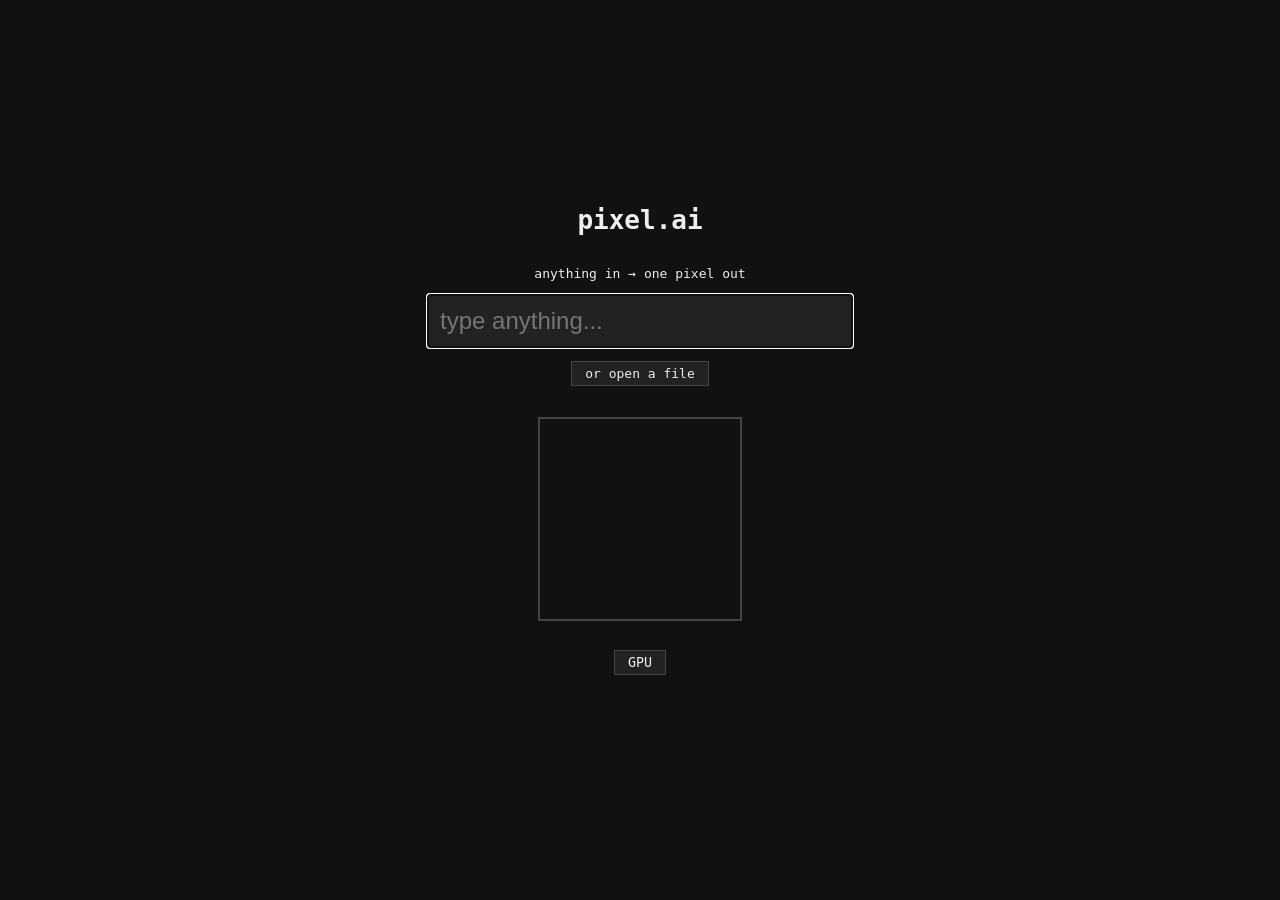
==== pixel.ai.html @ f043188b "web" ====
<!DOCTYPE html><html><head>

<meta charset="utf-8">
<meta name="viewport" content="width=device-width, initial-scale=1.0, maximum-scale=1.0, user-scalable=1">
<title>pixel.ai</title>
<meta name="description" content="anything in → one pixel out">
<meta name="author" content="">
<meta name="keywords" content="">


<link rel="icon" type="image/(favicon.mime_type)" href="[data-uri]">

<style>
body {
    background: #111;
    color: #eee;
    font-family: monospace;
    display: flex;
    flex-direction: column;
    align-items: center;
    padding-top: 20vh;
}
#input {
    font-size: 1.5em;
    padding: 0.5em;
    width: 400px;
    background: #222;
    color: #eee;
    border: 1px solid #444;
}
#pixel {
    margin-top: 2em;
    width: 200px;
    height: 200px;
    border: 2px solid #444;
}
#label {
    margin-top: 1em;
    font-size: 1.2em;
}
#file-label {
    margin-top: 1em;
    background: #222;
    color: #eee;
    border: 1px solid #444;
    padding: 0.3em 1em;
    font-family: monospace;
    cursor: pointer;
}
#file-label:hover { border-color: #888; }
#file { display: none; }
#file-name { margin-top: 0.5em; color: #888; font-size: 0.9em; }
#toggle {
    margin-top: 1em;
    background: #222;
    color: #eee;
    border: 1px solid #444;
    padding: 0.3em 1em;
    font-family: monospace;
    cursor: pointer;
}

</style>
</head><body>

<pre id="bin-wasm-app" hash="75edd71c983b739fe9f0bde4f0b2fd223c2884b49d5c5540144d19c6368c2aa0" style="display: none;">G+OxRaQnrZYPFZGa1AOgapGQecHqj19//vnvLwLjJj7Web731fXlRaj2AMiWTCqXufTIljw/n3IvkwVM0V5Z3d/zvs7OObe8+/99T7oGQWR/g8+79ibyxsSiyab/440khFaYUur7tG8LYZr/U4FVdr2M6MY0uaR0b4cuyibeLMWz48lAd0r3MM3JarMO+j+cZjN/RtJIGtljx0kc/vKSlyjZ5fztepcLBLKLGJVTzm7JbfNalzjHOXY55ZRTTnu+O5f5f3P+540/xx88xPdz0Jb9Eh7KYJnzFPkm0fuK5EpyYLDAvO3pilZIu57ZFnlblcbyidw8KqArJGmFm7GspoD8/zfVKtpzql7VB1rjxR6frTVBWPVJrvXhJiHrvv8L4v+/gFEVIK4KpDQNguojUhoDUr2nod45BVCtBkD1OZQ0zmqN85TGeBuEGzmjWWuijaKZzEUbZZvkG6TRPoarcZkoSs/9t5lMPZF0LWKMPGStpxayVV2zY6v8DxbibRVMxrRPa38tUVkCQnIJy1B1ON9pP1cIHdwRwUs2vNk7YIw58P+BT1cHl8VsH3tgWR1a9l2zOnDYOrCsDi+4HebAsjqyvOd7cugcXbaqMDk/xpjVieXhu5nVqeWkWR17B+Lm+1PtA328/PhSUzWdHamQHSF1RzbnHPzvgjv/9y/oObjwUOr67+3N56W8CruNte6XX4Fgiil/3mXSbg5T0K+ddfmf4c7Zbzr28ks1/iEXQI0pCbSYPRKAOUIf/rS21jlh/EO/9OamFHEdgkBO1RFnRHPwMBs7fj435r3dy7z/kjfN3bwC0UFApE4YqwbLQ/279Ef0f8XXc+nW155/oSCtgoT+5Xn7c63Xd+HRt7Eg6tL2HoUe/jgBoScXNNamhPBnaPy/qGc6zfr64jTxm9LQJgiuY+/REVpj2D+wvuhdpys8c5Hs/ScLFCVIkxbBHLWX/o0WI51+VHqwPtpMWVqWjFlfCCXzoPBFb0qwFKKLHr3rUhNc0hnC7qyvA/ofNlwp6hJCspq8WqaczNkp/PE/Gbd5eKlP9PX8YtLiXHS2QQtJIbbOasl+uP8XN8/cth5vsehUNITUMXnM4Kn3ZA5pc33Yl0savXnFeYjkmRJCbZYyYdV4nLKVLW5e8dEjO2jsWoKUInXk+1S+mxbZZoImKUD1TohS6+XcNu79O+yqgB+VqXGM4EODRDlaB8rqqYg3kRk9uiCNQg7sm6POMiLkTaMkSBixiRB4YJj6kV6PCF5McZ0RyDr1Ut1+N9pRdrWU/wywteSw5hZ9Jo3VHOgy1epHJVVXffe2cbWWUvVpzF85DpbgwAZWVLr3DmmAtFsQhX+rWc1nnJnnaaihdDOjFRZlZGvVWe+o4R8TXa+a7zvDlVK7F5+Ov1mQGGMGc9I4a2udtYs58T/GO+O6BOs9iignn0IPzj7zd/r8AXNiZ9+9SQriKadcQ1SR1Nf6pQVln7TzmwbQSXMjywE6Zplm/UY+crpJPfqeGgcJ6KVOlWv36f7wvabpsOKfohK02hwTcmfrVdWcCDhvt7njjTetUqQeE0XiHGwNdtKUXPCP9PE8TjoUYMAcVAIFzOLTgvZhuxFTDaAOKFAbW5VGlrmqklvp9clZX6vmH9FQuq8uUHQ59OARhDb8Vo/C/il0Q6GA1tteKYFS55ruVl5sYnMweBuqxwWEn6hmTFUj2nUmX3r8sQfjb1X5h1yUE/bmWws1SfTJnIPwm3Qw/E9RqdFyU5ZKLkYLaI6TdWVsSxg3tTSLYJt4l7FFoYDe44thy1bbHfd1uwuJA0h2/XloZaj5Go5TuX7n/qWLd8qTGzcfFxYMUS2vD2+J3CUdC+exLf3jenz1zrXSwaaWQwoxSgWfm1jAX/9Sen7z3pX7z0ut1F3lSBJdxRz3WhKT9fwnMYQqiJ0b9FVVf4N1HHeV9yPu5pVmO/ZoK7fAKYvT5ey/191hU771Fgs8B0kJkCxpgi7PM0rUzvJf/nHOW9P4qkQRiZZqBPJWQqROfkuIBZkrFPuwl5th3C06D17coR/eKLTBirdAWhOsfk9Em6CzoBRUjx8OcKrqQCFaBRDm7Ue0P4LyGnUCFQDlOgD8AQd+QVcIjEYFoOFVUQpQKw2I2gCkKQJOrxpogzfhcccZjTCqbQVbKOW0M/jkOWqzy0trBAdmwfymmxe6N6+79oYrL14meRo4uR39c9xw5S1w6v4bDBjO3jx8JfQ0Ir38GZ2x/+UkV+ub39CfsIsvu3X4yrXQM//y8qfX1345S/uvnafy/Mp1OeDa8A+4X8G3cRhc/d0Ph8aigUuvuOLi4Rsdfu3yxsUfYrwaTDX4/5Mj4C6snIog6I89a/npa08/7fTTT19702m3nrPunHNOP/200087beTCmy8YvuhvRnEMx3ECuy87746L6w9iia1/xMs34EN4y9n9qzfhHZfIw7gRH8FJvAdTdNU/[base64]/E0r0e6fh2TyMQGvRTL5BE42Ldsi2yb7huxbsu/Ivif7gWy77J9l/yr7d9lTsmdkz8lekM3IXpa9KvuRbIfsJ7LXZG/Idsr+R7ZL9lPZW7J3ZO/JPpDtlv1c9kvZr2W/lf1etkf2kexj2aeyvbI/yWZlf5btk33+tZT3ysZkE7K7ZZOyv5dtkN0jm5LdJ3tA9pBk46GZTb1VsELB1FO32PbYt2LTsY3RKbxcnrx/7GfIGoGJiwEhfb1mwOxoUEHorrBzi4z/A3Zsme4/A+j0YkBRb2x2GbjAVpGtl8kkIlZ+9dktsY/prY2oJGCfRonTDapoRW5BDz22FaNm55r6UWzg3mlJ7rXWk6/vbsVFq0XrRZtF20Uni3aLriy6umi/6HTR2aLbFtmek7jak1qw7s83EorcsJWxc6EH4sJ2uWqZWz4VrlhaGdpXBWCQMu83llqSXVqExQg9/gemiYXZFA0Pw5NdY6WKgo2VtrJpEh5bJrt0FU7ZTUWNHu7/1BbOUOcZWVksVbCiONj+VEa60eJbkS4xHWGxMdIppiJBTNZdl2lpnh9YAeWWew3jbiODtKMiPqeZNIeONIBzArQVuOAtN9OgSniTqk/VyGWsOMveQlf5z3ZDVcrst1DVRfYxVDWWzUJFrz22PZAxMeuDIH83S8Bv+iL5Fq5fDBIasbIEqP44yCB/xNX69e+H1+ZuH9R1gRzSxDOILyLKumau5OOtZegiiK4307IoTwRYNXLNIHvn5pIhXWclllHcyNURGiOCTQbB4YYcX+SJ50RoWHZNl6FoqE29HS3BZo4p+bc9VjJ/FlOONGRWs7movzacJ2EPl2n/[base64]/XQ788T4hhCn0wh9etOXDgnKa0Ot6SJDb7Ck0yMOlgBCHAbGPMX5sukIkgNCwVDLjapzOjIo9mZHjgw1CHwE6lESIG2+B57tvHYneE56M2Pn1kLRcOgBUz9zm5x0UXhnEia8jjMZpc5j/GDQX5lBDw7qzYxn4KSHOlstQ0TnBtsu1Ms6PaSPvZkpFB0mpW6oczAa1gM52gxCwFaG3ni0PccUPHh3OY9J1rO9pcnAhdp1OPFUF2IY/oBAj01jTcfP2nDzGveB8KNw5RR7h9QtdbaqLQ6TdkQWCsYx2IkeAt/aEUnXZd/h9hyp5fu/ixZkEjUyHCeEKnd3m2K95nCWSdY12XXaC/rrmpGwR3N9SAUofU66g7cnF6wJ8dKjwvnuIZli6jy2PQSp9a6e+nsh6/[base64]/qUh4Y0nXZtbkM+SULA2sLkzFQMPZl9NA6JTqbai9TjG4Dgf63AodkhSPcw2EvD2wrg8wtaruze7NBOCFvbTaWaIlrH5ePN98hPnyZ2QKxZ2rP0UPlFrF3am9VM0liH/Ybm5na7jexZWqCzEYSG6Y2EE1nD9DUA0TfEo/FHqPtYlts29T3iJ4S35v61wKaEf8ae452iOdir9JO8WrsNXpLvBbbRbvFrth79FvxXuyX9LH4Jc2KPVN76FC5Veyd2nszkyT2Yb+xmantfhNbpybIbCSxYWoD0XT2AE09QPQt8VjsMdoutsW20VPie7Hv0Yz419i/0g7xXOw52ilejb1Kb4nXYq/RbrErtot+K96LvTf1S4L2wk2xpSolKaI+DzJUfDcbFNwRG9LViBjd1fG4dPU8mw0aiyw6+YLXMOD0XiEJNjNiEhxh3Z+RoYD1wG5uV7vXNtvbwIAR8L1vXFayKZijC6mhNJyVajZju3w/[base64]/[base64]/QGWiRZo1EpjuUYRHeL64Rw4KBTr5czxUJxRJg8G9adC0wbFAVckczKhO77hgH85uOa6Cum2xFNeGvPMcTNln1xUqKoazpqpE78DOn+p2pJAyGbXAZgLzYOgkx2Y9FQYzqChMP9bIq/TpSIWYFcAeTU60JliaPgNexiOaEHHiEOdWRFZx6rpU7mkVUr3mucbYb9GXAmtUyQF44UCdBSKUKGsl0sSah+cO5YtObkcxAI5tGZnC1AcO8oP7y8GahR0avTKMgyzxpwk5GQXmQiALXXnJrrSQjTGJH1sjo2IRr5ntPrC4qLNgtLF3PiV0qaeN/mhzxVLJtZI2YUcbN7zoic6P7kibT/kAho6W+Lv/AsHkejc9Okp/BfdgUGi7yUKiYajCCnYjTmy1Iu3etaIungJTr0J8R6DEW3t+je/nCZiI09t20p+RYbngAERiV5J4RPaDruVFxRzNxTl1vY51N4QqMYQxzzfBx8uVo5pxaTgUVonxqzVgbbHnJ3h8bPz/t70tQt1Dm3DWmhbGInhEt4M1tqhn1hykWjNF5UYnyJSu6ZQaaGZ56gqRi49xXgQPTrl2wh0CrywxF8623wEbBtAxKH3MNVJQXsGeypCs4xIvW9jZbljTgsbhfuJZm1hTd1bBuyGjpVmf/pWZjc1KTvi/ph864AAAl+BoK/ZidsZcKASCelxEnbMPxbB8eQQIwsMxEQrc31wjhc2OwoZXMm8eUH6wO87Iq5Lr7BEPE2S7MPKtyHkEvgPuMO78D0eNUTGbjkd4YMNYuSVvzGvDHU6epD13R9Xwwg7N74bCosSqnZMAoW/cOWbd8bS1OWGc1WANr0SZfN3pCzxCOZt3uJ3CzfTBzHvpl98wnORU+dFiRXme+sXmLvNbIDJlaMZApNs+DivVgM9ONvNaeqd3LjkfKIF+R2UfKEK4AL5Obyu7/[base64]/Ouk9T8QemctUf1/qbVKc4aCQ8O7DRpgCBPFdyO6peRT6fO/ZSRnLr2cnc3Bw086qU89ztWgCBrIGtCrbb9tUZCeaJi2bPY6uAY38eQi8stERDDEvJxeybXRuau7Up28uyFKl1J7O/4RZ6OlZ5efQoXJnptTVD4JbYMOu2T+HqjJr8nk66udpWnu8KO26sQYDPH95F6bwnLiPum5EYB2DeLtOQMu0+Ko+sYyqqiIHWsxXkjHfjFto68FU9GAB1Kl80HPBlG/rWvwQfm8bLllnrGebCoK33MgfdsVnKghCF8w4ghptzc3NzyaRYfEGVoQpnPbSQK+Gl6dzFMjMaqG1X5EPEZV7i3SgH0ZYSbOaWfPB2T5dKPg/2+s08lac/e/+TW3On6gfvjG1s5fNFQsISLZvf5Oc1sEWsHgJQsJMfb9hyjy3WRgO7XwMLmftE01A/vOM2J5/++tlfuOxMKl71i2j7y/Gu4X704MMDqHKZwhVhfANBXJJHGrZxhbNE1rycjbO5Lnww0R/[base64]/D0zNfo3AvJc/bQhGu/5l4aW3YUXvZmFfyZLB0EW5Y9vcK9GcFefvyaGKdzO3wtTCb70VA7uSdsoXrWl6F1YxLHgm6tltOcpYvieyIOfHLr30G5F3yZZHXYiR+u0shyLtnH/FV3/k1ZqDpClnsmY03+crZx55C7Cq0tD9dnvsmsJzvP4k4u0kMaaZDNMtB/uvj8ORhMtrFiXTUAaO9yTtqoSJPTRut1pw8t2TN+myVhccZn5LnlvsIlbsF1XxhOhd49QTCdex4qIeWcSK/[base64]/[base64]/l4nrzLmejEID4iCCGREUdB5Ga143mTyTULC+5Xfq1IromccyGDBF0Q/U41GLxMcVvkM45q4i9sxVIs+VoQmM2if6BJnvgqWmAwdCkGpK2hqsu0EKRRcAQEV4UyE0KZgf4ZLJmBByi5KO5HmvsaJlQO55ir7emeqpQXEiGEjHJguLE5QdApuL1S2LKC92hRsw8Jao6FzvV4J3sur+g27Ak3EZr2z/kON9oHWTcnaDDbhALyR19uyH9wGy7EtKlQC0aiyYxWiTClDlpah8MxjfeeUGt7SFNMxHdO5YlU1odBY29hgvLA65Em9N/7yXMuRq41oxUJEtyxyF0vUmjYrA5CNtb4kah2wWbBdBgCfHE4uY4iVZ1jLJQMrSImbhnTho2bbCJgVCtcwL0I/gAqem0b1ZeXKaIMsmw7XGrm1OLRMLje0KY+Sm7OaY8uSMYWmKHSRJFSBsQN9rNHCOPIBakwzUT1gqbF+D3RoDBhT6gfiBJZW1WeiKtR7U8AJZejNQbiIoJrZNr/N/0UjtnbZiigTrsq44P6ZrdfKnTyVB3mHvFO+UM7yJfIu+TJ5t/wI+Ur5sfK6/KvyE+V/[base64]/ClWVRWIDk3lka7G/[base64]/VDhBaDfw/[base64]/Tjhn9yyG98X5fkJr/6xwAH6eOz3LwqX3SWt4+ge4CFbfkKhFvObqWBVyRpA3QNVAlMVUCh0ltynaPwMUQizCHk0gmOHqgdbnEFwuu3IrXR0DQ8/[base64]/XY8VA09LsqsIwBKyMDr1QhKLtHs7Nk1GisJeIuNU2EXHX9I6QzIMgtlRO1GrIrbUOGFoNQKtHP06UeqPmJOWapGoOFAENEEU4Mpm24Xjd1j4ngWBTlPw7eliAg0PknNKXENUeDWvPI/Ubk4wBW7MguAU2ksx55sQfutffuQHTl7eLRgHgYObqJ+9sZcj5FpijdTwjInk83hv4d2qCUCdLTzMExtmyziyDsb+gFUqhnBfr7VotmsZZ2nzGgxKVdACroQDRM4W7wRtewWmC5GOG5gyEPas2AjD1MYUGzzToGfZ3XUYTbZQ6bPBmPrJ8/Kp3YJ96znSupzSNloeRwcf5kbof5/PW4i+aljP2MbUDvl0zgBXBeQ5zBesXAFUbQ6p5dHQc2swMFQneesdWIwFuA/YuQl5HRNhuj3pqFR6C3NfCCe0K1/1ImXLUoKPgyBh65qwzStrsGpTrtJkAyYCnd9F8ntCXS6W6ITOdzIXufLEM4ydKT5ZzAcl4hXgBmtXPNbh7TWUg5vb9ZKMWAjTltBVexIVBjkTgMoF2t9gAkkxdavz0fj8JCYkvF+kNgiKNxCI3n6hvC9NtwudmU0uVaFbFislXZ4S0rZFlRmkOK32HKRk7Nsh3KK/ezTINbX/n63O18GSkYGqpFaKzOgI9qxBghWrMpXLn2MKUbdcc14J2MaHMsijkEUTURX4SOmIG4PBTPNi0xGC9QhqHacGAsdyM1ZHMeKoyynwlwHZni1jgW+LMH7dgJx8XHgSyqQsTueiiZNkNalYWMLrbUEuxQjjJmrxqVGRqYz/Ss6kYEIZXIGl+UgTfDqC5DkG/IBLbHFDqaNUDTLeo0UGlbhhgKoQhHGTM7q/it6sAbsM6GwRnpzxPI6MMUFkbVZUQM6ZoWihT2ZOdKaiBofAjj10jJLGuPmqx242E9T6EiM78aiYgCyzYmMka/VcSNw2lvJvbsRPURKtogy4hCs/GNBXhuiTTb9NgKdEaEtuXRt/[base64]/6woNBxWTZvdNwJXeckak43qqXvHP6uiOX51ki4fBrZlS/[base64]/bXGzczc12blO7/Eky9tKX2cuzl2iv1V8bRwmY69caNL+VFfuzPsF4Gn2y51+QRxdt7aUE+by19TIu9GdrP3H8Fm55eBp9upb/yXqb9zWcTfdF7hTpoL33Je5UOoD9Sl/efdCD9iZZ6P6Iv0P/SX3s/pk6apS97O2g+/R8t8/6LFtCf6RDvJ1Sj/6eveP9NC2kfLfdeo4PoL9TtvU4H0+d0qPcGLaIe/o3mec8T0ntm/i+NmwW/2da8ofdN90T/oR5Tm2gR/ZcW0/[base64]/O0hj8njURTLRkWpHgcGWBykMQnW+OoHiX8Wx6G99kIt+6PrGxIPPrPX9IAvt0H5p2ROOO+44is8+57xTju+Gq2opAJbuviWFwmzdtSkcDEbq5eC25IlA+CJVVcClG9lh2sZlNqsbRuZsmCofvjaHPMdKP+qGSrAI/Xhklr1hJIBifEGAzG/DoAEo+dThPiaQli5hGmYyAbeMinmFJ1itQqMrSdjEkGgqCZ0fhVn2/wBg2UYreiP+EUc2RYPCBdi1Eqi9BGBUq5TbmwA8W26/mbxhSci4lAmlXEWCLydGhQk1jZsDkdigyKNFQ9cpTp1nlrYiUDYaQTRzmlY7p0J7zukRiuAqKV2ODsjNcB1umOrUUWgyI+lKXqwlbBmP6I3Q6RGMNElzpuWTO0jSVK1YIhmchKwtxZjXMGXHwjoVrP7uMbr0hpLVsKFyI6De4kTmP81BZpzFUbRmiFtQga6IQ/EvlP2U/Ay8btb32ifXQzwfLu8n1rxz5Amd202Bluz7D6NOxT0ZhR9ydq/aKKguSPC/bR0yPU9Q5TpssOY8KUM6etDsxGi5+IkDBsGdsOsUeh0UM7bQVJGGWgkFYLGvlpkqZm6bflYLURhAK/ke4PBMOnoIjMFzzjC14k4gARIxkSltYC0SdgW8KuCSCKr6rKFsVYFwA248IXkELinSTQGVpsIyG4GZamE3yjIUQLFulVI4iyCsyIg+ipTUQIPsogFF5uO44uhyC9sAjDPWvEgjvLWQsZrX2CroTKcQgcvNFLaGqha6HivjrACgsrhwidp/vFZaXMIqKSNCdVilf1wr2GVuJCs2MwsisziGZI31a763RG3ldc7a8m1ry+Vyc5pCE/AGq3kwTCxjr5tMuUUTwyoWGPbnyDVNWGibvEPRwxywc6YOVGXT2HA+xQolYNtY16GzRxnFzzBzsexgxME/58EPngORc+EXDCQx7OKqdCdbmZzQriZPscIa5CQPTBPzITWFIhSHxmKlmQBRdnZAleQDVfI+EcRTTSxMcv3WFXtlmMsvJgR8WrVTx2AjJlqb9XCcHg4oNyJRICubBNeqcVwgb5YWzBciAwucxye1MtgkZdUTc/kAr5YMqWAsglZxNiwYRNhIUXJfRnSpvVXV/uOwnPpqQM5Ib5iPOVEMGQqKbUOWVOYXaHhTmMUYdls4SEELmVq89VfHWn4m/UNzc+Xl1DxxMrorzVaNtJIGeCqOPcYvq1+vOUVfLESjVh7JUlNejfgCq28kYyIQtWwohapL0iGLyd0udJAnPI1/JfC0t2i0Ept/FKOUeaO6bGV2cRnmNHhbbGYy5oBnQ3K3nMrvzTL8EMeWBL7WONihSwRhB5QUcxVFYj0P2ZSsboUeDQ8hsFPKk+XPNo3slMs+G4Q42s9A07hcwjpEbeUS1q7Lj0LatdC6xjcOZG53m55xUEengQ4SL1po+0FxOnzG7SjQ+Kf+uopPKKHg9Q7yEBHCVldzJ/9XtSVnRiAKreyb4CCqozT4k89kNtNcJTjVU+jUbnLgV10g+GKTp5wt+tD7BqAUp+HOObzpI5gpgBKuQaqF4QY+5C1+oQh5jN8Bgc5VG0WJY4+e7616rW24SlAqitJSLJXtvnRc3DFiC+Ee+436sH8EWuUv9Ax0Qx1s1djOuqA6XEXdZHlLjWP/ThXKGh/tP+qPXiMPdQAcrwka9jAY/QUhYqsBT4Phlyl76a4LYkPGzAktHfpB5P8AtSCOHtURsb4oBNixMy9vsy+HkNOwBz+ebWQIymtYm3TV2CA7NsBbX1+Ts9oiVBC8GHTin/bHcMk5WocH90WMPJks94JWm8EzruJN//Ize/D9uKVP44/nq1oF73hXGsvGknkQfdNC3HShoCHzNQP0u2uAXvzufcJMIXLZHyOZDZ3IMZ9Zl7/0lneX8v2GNHQN0L8vjA29bfsk7pv/rqnORDQrtI6C3vrPq+dmFYnb5q1UC8fc+qCz4feljJec6XKkDw1eLobE4PzlWMcCB7yrKCkdkCaDDr55yUupUfIxnPPMXBT08+0cV+O4m3PmRLJu1S5d9FDbTor+So6ejZ8N96QcDKgeHkxEy51kAcfXXV4kQPawTT//tvLYMEDurfUQoE1LOnemPaIYV00W4oVpkpTTRGZrYNq9xSWiA5XhURFpkMuafNnYHlAWqD2rQYOvoXpVkj5hB58DxjxlRa3hHQfBej9GeWv0cCLQxhlYp/p1ygWNfd5/R/6FtmdZr5u2l5+H5MqU55P/[base64]/mZAVohaNUgVQaSGy8EbU4Lgd5ERmBdkxKmLrlmG54XM3luKms6R0m+o6emaArik3oFzxnfrIp4JS+NNZZvZGiE4/pdxndsSWNP5OG8NWTfTtYN/XdusSiIESJC73fDz3e4dbvh+/tRGn1FfwJOxyPTc3eP/hzPw8sP9HiP52GMcrP+stbozZQxEp+2zMPInuTSM2bjWvtSGNzP7O+TCAvhFDkrg4w10k5udtQ5LwS8lOTjpG73dw68mLfsvt/K0VXxhwkEayIaiQtDaWj9nBrkiYqndx7HfGZMwqXv+24haAvspG7ztyBSde5fmodta5c8cB5kbV8Vbfu/50lciRVJnPxn3mot0df2PY95SM0MJ3v7XiFoTeE+3Xq39s4x2zoUc7qC6jOYFbGKbuTzS1Rnw3xt/iihmZ/Hdsohz3EtQe7TLRTYadRMmah9wYOy9q+K9ql6EldiIInyPiZbWo/ZSM0Mlcl9uxBkU7hPZ+9W7xzTVlFMAY3CEY2MXyKcB6/GXs4cp5jv+X6z70eaR2KwRHQbdSz4LlnHV0XH1FgSV6qMJNp7i8/MzDGKKaSmrpk85ZpSuE83kQ12jgVW0yxdI+i2+1ZZffTrWWXeyxz/maMU0552jUHu040UBGnUzBBR54L/KOv8quicGkli5fIgSRx5hiiQjkwFhMTMSORxPygEmQTu05m7NTvHjE1QLNFO09KqRvNC3x/5KA/TM6vvU2ny0n6Dn440jIS/RPQP6lpwVdb1VdE1OZzClvyUGO8ffFZmDlMsgbTUDZOXcOn07dNpsqmdYylrSGLu8/3tVi71oUuUi/dHjv3MIYoZz7hUgPt0ioLUZCoW4FykRtawx0aKYo5Zxf/KxI9Lsc/gVLGg9IBnrtpHdzU3l4iR9+6jlPSuWMpLORPPfdpQkAkzk5VrfW42LZ3bOG9qPn5MJ/lkqvxMlL0IlRicvywS4XhkIARx1fwDIghr9f77VZm4dP5+ocN6PdbJF+fNHws//PgB3zPHF3fGsucpi/DCz/d/zjhtXPXMHoeXJ4SZ91nH+NLKTEo2WT82Mj5XChtlh1Mjqeh4pDZ3cNgk25+ayImORepze4fNst2pmezoaOTjuZ3DrGx7ypIVHYl8PrcpbJGtoxaSzARmS2lG2Bh0DWpScyrHmw2iAPiT9fKgD7111XwNmeCi91d3w9cnjANIvuAEk4OY6i8NZr6UWESfzRNgP/inGaaBSIP2lkUedcnZwZq97XKRa9CIuQtt3QLETCC439y6BbDhDTUEUrzv9/MlcVypsp4LAZxvOee8jeq/+3quCOmefFOXgrQh2yLbzO5uZw3GgEPQ1wk4ebUV47TE47i6DV58n5lmXDlNQBfkn+GOobRlmWjnwCdyGk9mTj/nVemao322c+QkJvfcXRA2zL14I+SYpPLVsSG1XyR/eEYYhkiV0Ing4YlhLszSnaGOZNfawwnyd1SS8TGLmLVMOFH6Po4i6kE6nDT+NcLAgRiQOKkb+v/[base64]/1gYRRqpyXbld+S2I2oyXvw/QoU/9F8TGXCHLb5bXOtgi0zQth2ZZB8qKZmoWTdQkGqlRZGZm8qmhsKcLyvgN89bnrc07Ln8rSzlQShgyIkEJkaa0CCgQmrRQpIRPvrDJFg45wiNPuOSOgpJGSo7uWe9efvSwZ/dSpAenu5clzTzYvURpFs/dKVdZMsoieZVxOAe7OM8zVnuZuLI1WmWf8X40qoTz6lBGGCgZ/wnqv7rgTkow2zq2yl6BdXsvX7+wDX3GU9U8Ky4/4eKxMmf8s4WGFNp2gq86G1IJ5jJb9a1gavaraCIZOHYZghwauqCWrwOckg0Y8TQypN2Alpn4m90C8mmZpfEcAzV7omZnF31rdrgAOA/SgqHyDMDkVCBDF4Do8bViAAN9qzSeGSzbY/7F3Mad5WZhYCaJAX9W/nRVTnQFYN6cldGVORucUbsAgqFt6uCra870p/tVQcOCgYJrtch22BSfp0+b7FAr6a5t/yQ0VxHzR47MXCZmN+CpiKCJm//GzppJGhu505zjEOg1Fj1Kb30beEXnl5E8dXsSmjdPbtRFGeBUvjE2k7LCGzbJewZZ0SzsnT/XROZfCJDDqVIW/7Rqp7YDBGcj/1F2WZVNIWUUMlOwYKg8q7IwBhkcYwFjjzJm0Cs3Sz8YFIZyk90PaatYtEK3y6QhTjBs1ZKKtRq8F2VGAjKs/vK0K82UnHbv+Axdl1P1eqDx64Dea+svuew5rGzhM42fZf+R058KmknDPhJSTO8GAo/MZWmmrM6IquV9l8YsDQFw7xJE0ITZQBx84Sv5IX43XydFJWuutc+oTTtsFBHWq2JnYMeC7a+mc3lhnv0OwjwSrNytbCBcuF9fSZuznVBwyGBswinL0TLlvGy/YELqFeMBX1ocDDMJEJjKTJbKivOqf76wj1+1zwBFk5ya7NE6T0l/iOXcnKC6k7E9i2SRYc41pwT0kHeGg86GGA08x47KiX/7pWLOmXVzs8aOyvnIyAFNN9wYG6gxY5SfBzVd78aY5Z3oU42Vikdfg5+Qc45TWOeRHwMRQpO2+dt978uNEYMkiIuEdScTV0r3Bua/K3hxhNCI2QwWXlx4gElu2cOfZKqFQhyeQpeY9YiMR8Qc5U9DncdmA03f9xCKE6ohppLBEPywcIEfTmiz0DCD2ZmywbXKwhaMoE6pEfcLUmpMlRH3p2U0OAbxeX3ifGQuz0XrhPg0YjjapBqOykNQk5v6f3xQ53rE/EVD2XmyDx4GquwLaOumOfE/paRTCCEdywTIr2P+ArLPc0xg2MXmEFxfPsqMgSsedxrurcaQ5v7sEs/[base64]/LmJmwmp1lORN2Wjro7pynPvK6aJJ1rCr8dCy8uRZXjK4DfvUmmMjhTtSa8pfNVT3XQ7eEN4AwWqi5LgOe8QpqzzxQi9ujLHweH+1K+UpSKE2rbENhS9yxycfs6Knhq+AHJR7cHcxxcvK2j08AeRImr/NoxIl9LPI+VYUrRrVK67CF1BfSkDZxtKA2IKZ5jfHKlFT60cnwKn90VrifeeJieG3Mhq3mjQqEZ57Lh29nD0XXh5EfCHU7BtHZ8HpQt8o2HJzqcu51jVTOboWiYkOyXkHmE5XQR0eD8LS75alP9yZNhO7JZggI56cscOd/Z2jXozA8QUF5FNd7++RDH3tdNLmFzHqnYfJVn+JXcGFxyMPbvUoRnkyoeo8qOLW52Alv6mr8HL//5OuiyREogdd88m2wujdGg7KVAbn18It4XAq9ZVH4l+ucFcmiKGPrQMmZ5XaXcKWMSALn5iv/1iZLs6JEWqOXXOcuiQW3C5NYWkjn7S76Eeluoe3ba7knF0vTToedoZgPRG/WnXW7/Xmy4W7VXmTUeW0WZ3GadlL/nsLoNVmfOCXFDWV+oG3pvEjStDuk/kB0+p3+jGU0Hw571O2yQTbrs45gw9mwz7qDQQL8ujCWzteTnmziLZfe/f6D4N7YWv4v7ryVevH4nUZbT1Zbmr9VQH9hlm+maxLJyuSZPjrJqXDdXK2iKggs21L/ETR0nc+vjcB7fn9ZRguaClKqncZZGte/VHJWyFsI8CGA4GUA8LdjACcAwFcgeB4AxAGAcFOrz9Nrf9Merlhim346v8o77arLv/uIc+9pVXjK0Rv0/Aqh2WiybikLNHN8Qek8rrkqCTdLqQilxw13ODPWmg3l8OVBQRWW5eMKF8HPH1qxKsaXidp4nJtS5xuaLVT2E4e8/a4sCmM95efXZJ00GvcYQ3JVxXem9DW14Lo3Ce9CVkepcU0iQz4tjBtX10bmuOLu5dbq+GgVEXGhps8zTqbaWpPo1OL/VbaQxayFaczq4+rj1QK3CktCer7YpVwsC5wrw/24Wk2Sf+/WPCeNiu/IOkzbeyM0mnBu+WJF2mNBFjWV1ugW5ub8eliTl8JjE6WTi5WReXWZdP+40fFVochmD2A53ZBcLL0bR/jJzCR3dP5RUhelP5+Q2gdcb+rkIzSuVk3pa89wnr7fKGO3XdCF1Ar4HO/y2Kot1PShVI9nbB5v6w9EZXTchq5c7S/I05bUQ+TFsgZo2ULZKs0aGnJW//66xBYbmHW7McM2ptkgZuMMe8ZirfDlg+fPg43xAO+swSk8aDaBrEAwc3PVGEyfnYNWbS7cVfKUcoai+nbvWGZAyl2ad+EGG8hD3OM4W0mSxn9/jLC2xQamWb+OCdYe2z6GTXSCK6q30NtSC85+WyvuxZLlftXLDrlDOcD/HBceafJarWzOtojZreQz579ax2aKqRpKT9Xr9TFgaLIDkbQwOeGMiytFb72StdJXN8yNX/DwfZMBOm8sX1D5KQGlvGRqsLgmLlA8I0fz1j3CYF/ClL4o/ZJbT7cpLpluewu5UtiBTMfrOFzwm8kFwQgXIq+uX9LndblCTX5j7BVUWuykUrtMkJCL+NhjyovCehzt52XJlcrzRSh9+QN2xiiZ4e6x4r2W9LvrfuW0x38Xjwfvndw/dvYLYEPFiulv1U/w3sZSzj3hXzPrdl8tFi4Go51KezHjLHxRrfkLfqV8Nd6FXJIKiLF8lZLBsceretP/yERfp6s1L54z5dbynbdS3I0mqOpc/xv+s1Oa0HgdEQgDcAEgMLraqyyfviyfd5/5/SoEFXzfC36+cwCT/374dVFYudD/X9kRBPhLAJN3fOR1UXgmSKCDol+IBPSt9huPXsShsTC95kIZV1pCqdfmCuVoSZTWyTXx8Ttgkc89WZyR1AvMrSkKyp/FH9nhWljfDbjkDgtLa2lKp3Y4I9JYGOmMpvwdIQSN7fc+EUCwDwBXHwK46TpoibS3nAP/gFp6gJ+HEJyOe8ubAv/UDU5UIDgAgCeh35X6iXf1dKlUgUbD2S+4c7IdncxGVXpYOupZrXKNy4QcwJw8CbH20jZLKZa4MaXKURFP/7ildnxO6ErJXb0LqbP8bxBg9eqf/br1vL+J7eQrL33tLe/85omj89dX/vfNF33heHL/G17qsz7i6UsAcHK75TD4l4dqAFAHAEit7S0Nz7lUlI+woJV1vPsu/Pl1aOJK6qlZk10SzwF+UMFj+2uH+6IXlEfkzq+Lb/2vA69qiYkQ92k/b93MEddzqHO1YGdi6DoAePUpCNLd4N8VCG4EgLwCx0j9sgbdZsf9ZE2/5bf92E98lkXhfupn/p7f+cwHrTV2sltG1uPR5YEbFrzgQvodVrE3V2YTrzwNAc5/9JcqEGAbeP84FNxyy58rz+8GmPz4U6+Lwk8cqvSSDRfJvRX3vp35ACxHqWCg3hRmhiz50mrKiccQbFu4WZLWe4OlzsmqXXIQ2wBfYS7zvjVegqyw1X5HwGEpV7+yF9D8flIKubLE811//gDBlaIc959bFPy6jkal3lhe1Or7aDRy3H+O0bR/QLB/hHn2Dp2BgLf/L8G2jLGUZWyPdViX9VifDdgwZWmaZule2km7aS/tp4N0mDEe3Nw9PB1Ol5d3jLDwiMhAMBQVnSMtPSMzkUxlZWPA4AgkAEIoNAeNzmASJMVia8jkCqUgSip1jbLyispCsVRV3aOtvaOz0Wx1dU9eXb22x7Ecw5fJk9+jp9Ez/7y/mDxsjwJOv358Tg97/vwqEP4+bp/+Z6vfx/eP78/VuHPc+eHAVxwdeHrh/vz2ArAuAQ==</pre>

<pre id="bin-wasm-decoder" hash="ba006be64dd0650447efc0a70e694e9ca071cded4b3d0f0c2a17f2cab5ca3626" style="display: none;">AGFzbQEAAAABggEQYAN/f38Bf2ACf38Bf2ADf39/AGACf38AYAF/AGAEf39/fwF/YAV/f39/fwF/YAZ/f39/f38Bf2AEf39/fwBgAX8Bf2AJf39/f39/f39/AX9gCH9/f39/f39/AGAHf39/f39/fwBgB39/f39/f38Bf2AGf39/f39/AGAFf39/[base64]/SlAoMCBLPBoVL0w3OwwBCQrXsQRQyHUCMH8BfiMAQZDWAGsiAyQAIANBADYCFCADQoCAgIAQNwIMIANBGGpBgCAQGRogA0GYIGpBgCAQGRogA0GYwABqIQVBscvIAC0AABoCQAJAQQ4QBCIGRQ0AQbHLyAAtAAAaIAZBBmpB/[base64]/[base64]/[base64]/wE3A/[base64]/[base64]/[base64]/IAMtAOxPBEAgAygCxE8MAQsgAygCsE8gA0EANgLAUyAEQQJ0aiAFIARrIB4gA0HA0wBqIA8gDRAQRQ0NIAMoAsBTCyIIQRlNBEBBwAAgAygCmE4iBGsiCiAIQQJ0Ig5Blp/[base64]/[base64]/[base64]/[base64]/[base64]/[base64]/[base64]/ca2Ip0EBcSIGNgLAUyAGDQ5BAiEOQQAhByAEIQYgA0ECOgCrUQwQCyAFQT9rQQFLBEAgBiEEIAUMBQsgCkUNCyAGIA1JDQMMJwtBBCEOIAxB/[base64]/ca2Ip0EDcSIHNgLAUyADIAdBBHIiDDoAqVEgB0EDRwRAIAQhBiADQQM6AKtRDAsLIANBAToAqFFBBSEOQQMhByAEIQYgA0EFOgCrUQwKC0EEIQ4gDEH/AXEiECAITA0DIBBBAWshEyAIQQN0IQsgCCEEA0AgBUE5a0EHSwR/IAUFIApFDQIgBiANTw0jIAYgD2oxAABCOIYgM0IIiIQhMyAKQQFrIQogBkEBaiEGIAVBCGsLIgdBCGohBSAzIAdBP3GtiKdB/[base64]/[base64]/ca2Ip3ENFwsgCA0BCyAJRQ0DIAMoAvxORQRAQQEgA0GgwABqIggoAuAQdCEGIAggBjYC6A8gCC0AhhEhBAJAAkACQAJAAkACQAJAAkACQAJAIAgtAIcRBEBBwAAgCCgC+A0iBWsiCUEHcQ0BQQEgBAJ/IAgoAogQIgcgCUEDdiIJTwRAQX8gByAJayIHIAgoAoAOTw0BGiAIKAL8DSAHaiIFIA1JBEAgBSAPai0AAAwCCyAFIA1BnP7HABAqAAsgCCkD8A0gBUE/ca2IIAdBA3RBOHGtiKdB/wFxCyIFQQNxQQNGGyAEIAVBf0cbIQQLIAgoAvQOIQkCQCAIKALcECIFIAZBEGsiB00EQCAFIAlLDQMgCCgC8A4iDiEMDAELIAUgCUsNAyAIIAc2AtwQIAgoAvAOIg4gBSAHa2ohDCAHIQULAkAgBEH/[base64]/scAEDEACyAFIAlBsLXAABBFAAsgBSAJQcC1wAAQRQALQeiAwAAQNAsACyALIARB0LXAABAqAAsgBiAEQeC1wAAQKgALIAsgBkHwtcAAEEQACyAGIARB8LXAABBFAAsgAy0Ap1EhBAsgBEH/[base64]/[base64]/[base64]/A0gASACIApqMQAAQjiGIAEpA/[base64]/AkACQAJAAkACQAJAAkACQAJAAkACQAJAAkAgB0H/[base64]/A0gASACIAVqIgU1AABCEIYgBTEABEIwhoQgBTEABUI4hoQgNYQiNTcD8A0LIDUgBEE/ca2IpyINQf8BcSIIIAlPDQUgDCAIQQJ0aiIHLwEAIQUgBy0AAiIHQQhLBEAgB0EIa0H/AXEiB0EgSw0lIAUgCGogB0ECdEGI/ccAaigCACANQQh2cWoiBSAJTw0FIAwgBUECdGoiBS0AAiEHIAUvAQAhBSAEQQhqIQQLIAEgBCAHQf8BcWo2AvgNQgAhNkEAIRNBACEOQQAhESAFQf//[base64]/IAsoAogwIg1BCE0EQCABIAEoAvgNIA1qNgL4DSALKAKMMAwBCyABKAL4DSIIQTBPBEAgASgC/A0iBUEIaiEHIAVBd0sNAyADIAdJDSYgATMB9g0hNSABIAVBBmo2AvwNIAEgASgCgA5BBms2AoAOIAEgNSACIAVqIgU1AABCEIYgBTEABEIwhoQgBTEABUI4hoSENwPwDSAIQTBzIQgLIA1BCGsiBUEgSw0mIAsoAowwIBApAwAgCEE/ca2IpyIHQf8BcWogBUECdEGI/[base64]/[base64]/ANCyA1IAZBP3GtiKciDUH/AXEiCCAFTw0BIAwgCEECdGoiBy8BACEEIActAAIiB0EISwRAIAdBCGtB/wFxIgdBIEsNIiAEIAhqIAdBAnRBiP3HAGooAgAgDUEIdnFqIgQgBU8NAyAGQQhqIQYgDCAEQQJ0aiIELQACIQcgBC8BACEECyABIARB//8DcSIENgKoECABIAYgB0H/[base64]/lIgBEEBdCIGdkEDcSEJICQgBUGb/r/VeiAGdWpBA3FBAnRqKAIAIQUgAQJ/IARBAXFFBEBB/////[base64]/A0iBkEEaiEJIAZBe0sNDSADIAlJDQ4gASAJNgL8DSABIAEoAoAOQQRrNgKADiABIAIgBmo1AABCIIYgNYQ3A/ANCyAIQT9LDTEgECkDACE1DAQLIAEoApQQIRFBwAAgASgC+A0iB2siBSAIIAEoAowQIhx2Ig5BAXYiGE0EQCABKAKADiIdQQFrIQYgASgC/[base64]/ccAaigCACAQKQMAIAdBP3GtiKdxIQkgBCAHaiEGIBxBH3EMBQsgASAEQThzIgQ2AvgNIAEgASkD8A1COIgiNTcD8A0gASgC/A0iCUEIaiEGIAlBd0sNCCADIAZJDTIgASAJQQdqNgL8DSABIAEoAoAOQQdrNgKADiACIAlqIgk1AABCCIYgCTEABEIohoQgCTEABUIwhoQgCTEABkI4hoQgNYQMAQsgASAEQTBzIgQ2AvgNIAEgASkD8A1CMIgiNTcD8A0gASgC/A0iCUEIaiEGIAlBd0sNCCADIAZJDTEgASAJQQZqNgL8DSABIAEoAoAOQQZrNgKADiACIAlqIgk1AABCEIYgCTEABEIwhoQgCTEABUI4hoQgNYQLIjU3A/ANCyABIAQgBWo2AvgNIBQgCEEBcUECciAFdGogBUECdEGI/ccAaigCACA1IARBP3GtiKdxakEEayEEDBALIAggB3YiDkEBdkEBaiEEIAEoApQQIRECQCABAn4CQCAOQQ9NIAEoAvgNIgZBN0txRQRAIA5BH00gBkEvS3ENASAGQR9LBEAgASAGQSBzIgY2AvgNIAEgASkD8A1CIIgiNTcD8A0gASgC/A0iCUEEaiEFIAlBe0sNESADIAVJDRIgASAFNgL8DSABIAEoAoAOQQRrNgKADiABIAIgCWo1AABCIIYgNYQ3A/ANCyAOQT9LDRIgECkDACE1DAMLIAEgBkE4cyIGNgL4DSABIAEpA/ANQjiIIjU3A/ANIAEoAvwNIgVBCGohCSAFQXdLDQsgAyAJSQ0MIAEgBUEHajYC/A0gASABKAKADkEHazYCgA4gAiAFaiIFNQAAQgiGIAUxAARCKIaEIAUxAAVCMIaEIAUxAAZCOIaEIDWEDAELIAEgBkEwcyIGNgL4DSABIAEpA/ANQjCIIjU3A/ANIAEoAvwNIgVBCGohCSAFQXdLDQwgAyAJSQ0NIAEgBUEGajYC/A0gASABKAKADkEGazYCgA4gAiAFaiIFNQAAQhCGIAUxAARCMIaEIAUxAAVCOIaEIDWECyI1NwPwDQsgBEECdEGI/[base64]/McAEEQACyAJIAZB6PzHABBEAAsgBiAJQdj8xwAQRAALIAkgA0HY/McAEEUACyAFIAlB6PzHABBEAAsgCSADQej8xwAQRQALIAUgCUHo/McAEEQACyAJIANB6PzHABBFAAsgCSAFQdj8xwAQRAALIAUgA0HY/[base64]///[base64]/[base64]/[base64]/AXFqLQAAcmoiBCABKAL8DiIGSQRAIAtBCGogASgC+A4gBGotAABBA3RqIgQoAgQhBiAEKAIAIQ0gAEUEQCABKQPwDSE1IAEoAvgNIgRBME8EQCABIARBMHMiBDYC+A0gASA1QjCIIjU3A/ANIAEoAvwNIgdBCGohCCAHQXdLDQMgAyAISQ0EIAEgB0EGajYC/A0gASABKAKADkEGazYCgA4gASACIAdqIgc1AABCEIYgBzEABEIwhoQgBzEABUI4hoQgNYQiNTcD8A0LIDUgBEE/ca2IpyIOQf8BcSIHIAZPDQQgDSAHQQJ0aiIILwEAIQwgCC0AAiIIQQhLBEAgASAEQQhqIgQ2AvgNIAhBCGtB/wFxIghBIEsNBiAHIAxqIAhBAnRBiP3HAGooAgAgDkEIdnFqIgcgBk8NByANIAdBAnRqIgYtAAIhCCAGLwEAIQwLIAEgBCAIQf8BcWo2AvgNIAxB//8DcSEEDAcLIAtBADYCkDAgDSAGIBAgC0GQMGogAiADEBBFBEBBAiEGDB4LIAsoApAwIQQMBgsgBCAGQaCzwAAQKgALIAcgCEHo/McAEEQACyAIIANB6PzHABBFAAsgByAGQdSdyAAQKgALIAhBIUGM/[base64]/[base64]/[base64]/ccAaigCACABKQPwDSAIQT9xrYincSEPCyANRQ0EIA1BwAAgASgC+A0iCGsiDEsEQCABKAKADiIUQQFrIQcgASgC/[base64]/[base64]/A0iBEEIaiEHIARBd0sNHSADIAdJDRogASAEQQdqNgL8DSABIAEoAoAOQQdrNgKADiACIARqIgQ1AABCCIYgBDEABEIohoQgBDEABUIwhoQgBDEABkI4hoQgNYQMAQsgASAGQTBzIgY2AvgNIAEgASkD8A1CMIgiNTcD8A0gASgC/A0iBEEIaiEHIARBd0sNHCADIAdJDRkgASAEQQZqNgL8DSABIAEoAoAOQQZrNgKADiACIARqIgQ1AABCEIYgBDEABEIwhoQgBDEABUI4hoQgNYQLIjU3A/ANCyABIAUgBmoiBDYC+A0gBUECdEGI/ccAaigCACA1IAZBP3GtiKdxIQ8MAgsgByAEQdj8xwAQRAALIAQgA0HY/[base64]/A0iBUEIaiEGIAVBd0sNCCADIAZJDRsgASAFQQdqNgL8DSABIAEoAoAOQQdrNgKADiACIAVqIgU1AABCCIYgBTEABEIohoQgBTEABUIwhoQgBTEABkI4hoQgNYQMAQsgASAEQTBzIgQ2AvgNIAEgASkD8A1CMIgiNTcD8A0gASgC/A0iBUEIaiEGIAVBd0sNCSADIAZJDRogASAFQQZqNgL8DSABIAEoAoAOQQZrNgKADiACIAVqIgU1AABCEIYgBTEABEIwhoQgBTEABUI4hoQgNYQLIjU3A/ANCyANQQJ0QYj9xwBqKAIAIDUgBEE/ca2Ip3EhDCAEIA1qCzYC+A0LIAEgDCAYajYCpBAgASABKAKsD0EBazYCrA8gCSAPaiIJDQILQQkhByABQQk6AIoRQQAhCQwDCyANQSFBjP7HABAqAAtBCCEHIAFBCDoAihEgASABKAKIECAJazYCiBAMAQsLIAUgBkHo/McAEEQACyAFIAZB6PzHABBEAAsgBiAFQdj8xwAQRAALIAUgA0HY/[base64]/McAEEUACyAFQSFBjP7HABAqAAsgB0EhQYz+xwAQKgALIAQgB0Ho/McAEEQACyAGIANB6PzHABBFAAtBgAJBgAJBhLnAABAqAAtB0b3IAEEuQYC+yAAQMQALQZC+yABBLkHAvsgAEDEAC5BfAid/AX4jAEHgAGsiGyQAQSAgAEH/D3FBAWsiAGdrQQAgABsiGEECdEGI/ccAaiEcIAZBgAFqIRMgBkHwDWohHSAGQYACaiEQIBtBBGohDyAGLQCMESENIAZB8hBqIhZBEGohHiAGQaANaiISQRhqIR8CQAJAAkADQAJAAkACQAJ/[base64]/ca2Ip0EDcSIANgL8D0EBIQ0gAEEBRg0JIAZCgICAgIAENwO4ECASQgA3AwAgFkIANwEAIBJBCGpBADYCACAWQQhqQgA3AQAgHkEAOwEAQQQhDSAGQQQ6AIwRDAsLIAYpA/ANITAgBigC+A0iAEE/a0EBTQRAIAYoAoAOIgpFDQMgBigC/A0iCSAITw0NIAYgCkEBazYCgA4gBiAAQQhrIgA2AvgNIAYgCUEBajYC/A0gBiAHIAlqMQAAQjiGIDBCCIiEIjA3A/[base64]/[base64]/[base64]/[base64]/[base64]/A0iAE0NDCAGQTg2AvgNIAYgCUEBazYCgA4gBiAAQQFqNgL8DSAGIAAgB2oxAABCOIYgBikD8A1CCIiENwPwDQsgASALTQ0BIA1FDQEgBigCgA4iCUEETwRAA0AgBikD8A0hMAJ/AkACQAJAAkACQAJAAkAgBigC+A0iAEEgTwRAIAYgAEEgcyIANgL4DSAGKAL8DSIOQQRqIQwgDkF7Sw0BIAggDEkNAiAGIAw2AvwNIAYgCUEEazYCgA4gBiAHIA5qNQAAQiCGIDBCIIiEIjA3A/ANCyAGIAAgBiAwIABBP3GtiKdBH3FBAnRqIgwtAAJqIgk2AvgNIAwvAQAiAEEQTwRAIAZBAkEDIABBEEYiABsiDCAJajYC+A0gDEECdEGI/ccAaigCACAwIAlBP3GtiKdxIQ5BACEJAkAgFUEAIAAbIgAgFEcEQCAAIRRBACEKDAELIApFBEBBACEKDAELIApBAmsgDHQhCQsgCSAOakEDaiIOIAprIgwgC2oiESABSwRAQf//PyENIAZB//8/[base64]/[base64]/scAECoACyAGIAogFGo2AvgNIAxBAnRBiP3HAGooAgAgFSAJdnEhCgJ/[base64]/A0iAE0NCCAGIAlBAWs2AoAOIAYgCkEIazYC+A0gBiAAQQFqNgL8DSAGIAAgB2oxAABCOIYgMEIIiIQ3A/ANCyAGKAK8ECENIAEgC00NCSANDQEMCQsLDBALIAlB0AVBxJ7IABAqAAtB//8/IQ0gBkH//[base64]//wNHDQIgBEECayEEIApBAWsiCiAWaiIBQdAFSQ0ACwsgAUHQBUHogsgAECoAC0GAAkEBIApBEGoiC3QgC0EIThshAAJAAkACQAJ/[base64]/[base64]/[base64]/[base64]/[base64]//[base64]/[base64]//wNxRQ0AQQAgGGshC0EAIBhBAnRrIQwDQAJAIAJBgAJHBEAgDSAWaiIBQc8FSw0MIAJBgAJPDRAMAQsgD0H/[base64]//[base64]/[base64]/[base64]/[base64]/[base64]/[base64]//8DOwEAIAZBcTYChAEgBigCwBBBD2siAEHPBUsNASAQIABBAXRqQf//AzsBACAGQXI2AogBIAYoAsAQQQ5rIgBBzwVLDQEgECAAQQF0akH//wM7AQAgBkFzNgKMASAGKALAEEENayIAQc8FSw0BIBAgAEEBdGpB//8DOwEAIAZBdDYCkAEgBigCwBBBDGsiAEHPBUsNASAQIABBAXRqQf//AzsBACAGQXU2ApQBIAYoAsAQQQtrIgBBzwVLDQEgECAAQQF0akH//wM7AQAgBkF2NgKYASAGKALAEEEKayIAQc8FSw0BIBAgAEEBdGpB//8DOwEAIAZBdzYCnAEgBigCwBBBCWsiAEHPBUsNASAQIABBAXRqQf//AzsBACAGQXg2AqABIAYoAsAQQQhrIgBBzwVLDQEgECAAQQF0akH//wM7AQAgBkF5NgKkASAGKALAEEEHayIAQc8FSw0BIBAgAEEBdGpB//8DOwEAIAZBejYCqAEgBigCwBBBBmsiAEHPBUsNASAQIABBAXRqQf//AzsBACAGQXs2AqwBIAYoAsAQQQVrIgBBzwVLDQEgECAAQQF0akH//wM7AQAgBkF8NgKwASAGKALAEEEEayIAQc8FSw0BIBAgAEEBdGpB//8DOwEAIAZBfTYCtAEgBigCwBBBA2siAEHPBUsNASAQIABBAXRqQf//AzsBACAGQX42ArgBIAYoAsAQQQJrIgBBzwVLDQEgECAAQQF0akH//wM7AQAgBkF/NgK8ASAGKALAEEEBayIAQc8FSw0BIBAgAEEBdGpB//8DOwEAIAZCADcCtBAgBkGAgAI2ArwQIAZCgICAgIABNwKcEEEFIQ0LIAYgDToAjBEMAQsLIABB0AVBwILAABAqAAsgDkESQbiCyAAQKgALIAkgCEH4/McAECoACyAAIAhB+PzHABAqAAv2IgIIfwF+AkACQAJAAkACQAJAAkAgAEH1AU8EQCAAQcz/e0sNBSAAQQtqIgFBeHEhBUGEy8gAKAIAIghFDQRBHyEHQQAgBWshBCAAQfT//[base64]/[base64]/QYDLyAAoAgAiA0EBIARBA3Z0IgRxRQRAQYDLyAAgAyAEcjYCACAADAELIAAoAggLIQQgACACNgIIIAQgAjYCDCACIAA2AgwgAiAENgIIDAELIAEgBCAFaiIAQQNyNgIEIAAgAWoiACAAKAIEQQFyNgIECyABQQhqC8YPAg5/[base64]/wFxIgsgCSAKayIJTw0EIApBAnRqIgYgC0ECdGoiBy8BACEMIActAAIiDkEISwRAIA5BCGtB/[base64]/wFxIg8gCCAKayIQTw0LIApBAnRqIgggD0ECdGoiBy8BACEGIActAAIiC0EISwRAIAtBCGtB/wFxIgdBIEsNDSAGIA9qIAdBAnRBiP3HAGooAgAgCUEIdnFqIgcgEE8NDiAIIAdBAnRqIgctAAIhCyAHLwEAIQYgAEEIaiEACyAGQf//A3EiB0EZSw0UIAdBAnQiBkGUn8gAai8BACEHIAZBlp/[base64]/ccAaigCACAUIAZBP3GtiKdxIAdqNgIAIAxB//[base64]/[base64]/McAEEQACyAAIAVB6PzHABBFAAsgCCAAQej8xwAQRAALIAAgBUHo/McAEEUACyAAIAhB2PzHABBEAAsgCCAFQdj8xwAQRQALIAdBGkGEn8gAECoACyAKIABBsLbAABBGAAsgCiAFQfj8xwAQKgALIAIgAigCBDYCACACIAEgEkEAIAEgEk8bazYCBEEBIQ4LIA1BEGokACAOC7QTAhJ/AX4jAEEgayIIJAAgCCABOgADAkACQAJAAkACQAJAIAItAIoRQRVrDgIBAgALQaiDwABBKEHQg8AAEDEACyABDQFB/[base64]/[base64]//8DNgLUEAwPCyACKALQECEVIAIoAswQIQEgCCACKALUECIMNgIEIAxB//8DRyEFIAAgAUsNAiAFDQIMDAsgAikD8A0hFyACKAL4DSIFQcAARgRAIAIoAoAOIgFFBEBBAiEBIAJBBDoAjREMDAsgAigC/[base64]/[base64]/scAECoACyABIAlPDQQgASANaiAMIBVrOgAADAELIAEgCU8NBiABIA1qQQA6AAALIAFBAWohAQwGC0H//wMhDAsgAiABNgLMECACIAw2AtQQQQIhAQwOCyABIAlBwLDAABAqAAsgAiAMIBJqNgL4DSAAIAxBAnRBiP3HAGooAgAgAikD8A0gEkE/ca2Ip3FBASAMdGoiBSABakkEQEF4IQEMDQsgASAJIAEgCUsbIQYDQCABIAZHBEAgASANakEAOgAAIAFBAWohASAFQQFrIgUNAQwECwsgBiAJQdCwwAAQKgALIAsgBEH4/McAECoACyABIAlBsLDAABAqAAtBACEFIAAgAUsNAAsMCQtB6IDAABA0CwALIAUgBEH4/[base64]/J/[base64]/[base64]/f0pqIARBAWosAABBv39KaiAEQQJqLAAAQb9/SmogBEEDaiwAAEG/f0pqIQMgBkEEaiIGDQALCyABIQQDQCADIAQsAABBv39KaiEDIARBAWohBCAIQQFqIggNAAsLAkAgCUUNACAHIApBfHFqIgQsAABBv39KIQUgCUEBRg0AIAUgBCwAAUG/f0pqIQUgCUECRg0AIAUgBCwAAkG/f0pqIQULIApBAnYhBiADIAVqIQUDQCAHIQggBkUNBEHAASAGIAZBwAFPGyIJQQNxIQogCUECdCEHQQAhBCAGQQRPBEAgCCAHQfAHcWohDCAIIQMDQCAEIAMoAgAiBEF/c0EHdiAEQQZ2ckGBgoQIcWogAygCBCIEQX9zQQd2IARBBnZyQYGChAhxaiADKAIIIgRBf3NBB3YgBEEGdnJBgYKECHFqIAMoAgwiBEF/c0EHdiAEQQZ2ckGBgoQIcWohBCAMIANBEGoiA0cNAAsLIAYgCWshBiAHIAhqIQcgBEEIdkH/gfwHcSAEQf+B/[base64]/f0ogASwAAUG/f0pqIAEsAAJBv39KaiABLAADQb9/SmoiBSACQQxxIgNBBEYNABogBSABLAAEQb9/SmogASwABUG/f0pqIAEsAAZBv39KaiABLAAHQb9/SmoiBSADQQhGDQAaIAUgASwACEG/f0pqIAEsAAlBv39KaiABLAAKQb9/SmogASwAC0G/f0pqCyEFIARFDQIgASADaiEDA0AgBSADLAAAQb9/SmohBSADQQFqIQMgBEEBayIEDQALDAILDAILIANBCHZB/4EccSADQf+B/[base64]///8AcQshBQJAIAYgAkF/[base64]/v//AHFBnvAKRg0BIAFB4P//AHFB4M0KRg0BIAFBwO4Ka0F5Sw0BIAFBsJ0La0FxSw0BIAFB8NcLa0FwSw0BIAFBgPALa0HdbEsNASABQYCADGtBnXRLDQEgAUHQpgxrQXpLDQEgAUGAgjhrQa/[base64]///[base64]/HyABIAFB/x9NGzYCAA8LQfDIyAAoAgAiAQRAA0AgBEEBaiEEIAEoAggiAQ0ACwtBqMvIAEH/HyAEIARB/x9NGzYCACACIANPDQBBoMvIAEF/[base64]/AGtB/wFxQaEBSQ0BIAtBIkYNASALQdwARg0BIAUgBEEBaiIERw0ACyAFIAdqIQcMAwsCfyAKLAAAIgVBAE4EQCAFQf8BcSEFIApBAWoMAQsgCi0AAUE/cSELIAVBH3EhCSAFQV9NBEAgCUEGdCALciEFIApBAmoMAQsgCi0AAkE/cSALQQZ0ciELIAVBcEkEQCALIAlBDHRyIQUgCkEDagwBCyAJQRJ0QYCA8ABxIAotAANBP3EgC0EGdHJyIQUgCkEEagshCSAEIAdqIQQgCEEEaiAFQYGABBAJAkACQCAILQAEQYABRg0AIAgtAA8gCC0ADmtB/[base64]/f0wNAQsgB0UEQEEAIQEMAgsgASAHTQRAIAQhBiABIAdGDQIMAQsgBCEGIAAgB2osAABBv39MDQAgByEBDAELIAAgASAGIAdB1KXIABA+AAsgAiAAIARqIAEgBGsgAygCDBEAAA0AIAJBIiANEQEAIQwLIAhBEGokACAMC9UFAQV/AkACQAJAIABBBGsiBCgCACIGQXhxIgNBBEEIIAZBA3EiBRsgAWpPBEAgBUEARyADIAFBJ2pLcQ0BAkAgAkHM/[base64]///[base64]/[base64]/[base64]//wNxNgIAQQEhCQsgCQ8LIA4gBUH4/McAECoACyAHIAFBhJ7IABAqAAsgBUEhQYz+xwAQKgALIAQgAUGUnsgAECoACyAHIAFB1J3IABAqAAsgBUEhQYz+xwAQKgALIAQgAUHkncgAECoAC5AFAQh/[base64]/[base64]/ca2Ip3FBASAKdGo2AgBBAQ8LIAUgBEH4/McAECoACyAFIARB+PzHABAqAAsgDSAEQfj8xwAQKgAL7wQBB38CfyABRQRAIAAoAhQhBkEtIQkgBUEBagwBC0ErQYCAxAAgACgCFCIGQQFxIgEbIQkgASAFagshBwJAIAZBBHFFBEBBACECDAELAkAgA0UEQAwBCyADQQNxIgpFDQAgAiEBA0AgCCABLAAAQb9/[base64]/IwBBMGsiAyQAIAMgATYCLCADIAA2AiggA0EDOgAkIANCIDcCHCADQQA2AhQgA0EANgIMAn8CQAJAAkAgAigCECIKRQRAIAIoAgwiAEUNASACKAIIIgEgAEEDdGohBCAAQQFrQf////8BcUEBaiEHIAIoAgAhAANAIABBBGooAgAiBQRAIAMoAiggACgCACAFIAMoAiwoAgwRAAANBAsgASgCACADQQxqIAFBBGooAgARAQANAyAAQQhqIQAgBCABQQhqIgFHDQALDAELIAIoAhQiAEUNACAAQQV0IQsgAEEBa0H///8/[base64]//[base64]/[base64]/ca2Ip0H/AXEiACACTw0BIAQgASAAQQJ0aiIALQACNgIAIAUgAC8BADYCAAsPCyAAIAJBpJ7IABAqAAsgCCAJQej8xwAQRAALIAkgB0Ho/McAEEUACyAIIAlB6PzHABBEAAsgCSAHQej8xwAQRQALIAkgCEHY/[base64]/[base64]/wFxIgNBBHYhAiAAQQFrIQAgA0EPSw0ACyABQQFB1KPIAEECIAAgBGpBAWtBgQEgAGsQEwwBCyAALQAAIQJBgQEhAANAIAAgBGpBAmsgAkEPcSIDQTByIANBN2ogA0EKSRs6AAAgAkH/AXEiA0EEdiECIABBAWshACADQQ9LDQALIAFBAUHUo8gAQQIgACAEakEBa0GBASAAaxATCyAEQYABaiQAC7UDAQt/[base64]////[base64]//8DcUHkAG4iCUEBdCIKQdejyABqLQAAOgAAIAdBBGsgCkHWo8gAai0AADoAACAHQQFrIAlBnH9sIAhqQf//A3FBAXQiCEHXo8gAai0AADoAACAHQQJrIAhB1qPIAGotAAA6AAAgA0EEayEDIAVB/6ziBEsgBCEFDQALCwJAIARBCU0EQCAEIQUMAQsgAyAGakEFaiAEQf//A3FB5ABuIgVBnH9sIARqQf//A3FBAXQiBEHXo8gAai0AADoAACADQQJrIgMgBkEGamogBEHWo8gAai0AADoAAAsgBUUgAEEAR3FFBEAgA0EBayIDIAZBBmpqIAVBAXRBHnFB16PIAGotAAA6AAALIAIgAUEBQQAgBkEGaiADakEKIANrEBMgBkEQaiQAC4QDAgR/[base64]/MCAQR/[base64]/gNxQQh2IQogAEH/[base64]//8DcSEHIAUgBmohA0EBIQIDQCAFQQFqIQACQCAFLAAAIgFBAE4EQCAAIQUMAQsgACADRwRAIAUtAAEgAUH/AHFBCHRyIQEgBUECaiEFDAELQZioyAAQSAALIAcgAWsiB0EASA0BIAJBAXMhAiADIAVHDQALCyACQQFxC98DAQZ/IwBBEGsiAyQAAkAgAUGAAU8EQCADQQA2AgwCfyABQYAQTwRAIAFBgIAETwRAIANBDGpBA3IhBCADIAFBEnZB8AFyOgAMIAMgAUEGdkE/cUGAAXI6AA4gAyABQQx2QT9xQYABcjoADUEEDAILIANBDGpBAnIhBCADIAFBDHZB4AFyOgAMIAMgAUEGdkE/cUGAAXI6AA1BAwwBCyADQQxqQQFyIQQgAyABQQZ2QcABcjoADEECCyECIAQgAUE/[base64]/QR8hAiAAQgA3AhAgAUH///[base64]/[base64]/McAECoAC8EBAQN/[base64]/[base64]/IwBBEGsiAiQAQQEhBAJAIAEoAhwiA0EnIAEoAiAiBSgCECIBEQEADQAgAkEEaiAAKAIAQYECEAkCQCACLQAEQYABRgRAIAMgAigCCCABEQEARQ0BDAILIAMgAi0ADiIAIAJBBGpqIAItAA8gAGsgBSgCDBEAAA0BCyADQScgAREBACEECyACQRBqJAAgBAtvAQN/[base64]/AkAgAWlBAUcNAEGAgICAeCABayAASQ0AIAAEQEGxy8gALQAAGgJ/IAFBCU8EQAJAQc3/[base64]/AkAgAUGBAk8EQEEDIAUsAIACQb9/Sg0CGiAFLAD/AUG/f0wNAUECDAILIAAgATYCFCAAIAU2AhBBASEHQQAMAgsgBSwA/gFBv39KC0H9AWoiBiAFaiwAAEG/[base64]/f0oEQCAHQQJrIQgMAQsgBSAJaiIDIAJGDQAgBkEDayICLAAAQb9/SgRAIAdBA2shCAwBCyACIANGDQAgBkEEayICLAAAQb9/SgRAIAdBBGshCAwBCyACIANGDQAgB0EFayEICyAIIAlqIQILAkAgAkUNACABIAJNBEAgASACRg0BDAcLIAIgBWosAABBv39MDQYLIAEgAkYNBAJ/AkACQCACIAVqIgUsAAAiBkEASARAIAUtAAFBP3EhASAGQR9xIQMgBkFfSw0BIANBBnQgAXIhAwwCCyAAIAZB/wFxNgIkQQEMAgsgBS0AAkE/[base64]/[base64]/[base64]/AAAAAwAAAP8BAAAEAAAA/wIAAAUAAAD/AwAABgAAAP8DAAAHAAAA/wMAAAgAAAD/AwAACQAAAP8DAQACAAAA/wABAAMAAAD/AQEABAAAAP8CAQAFAAAA/wMBAAYAAAD/AwEABwAAAP8DAQAIAAAA/wMBAAkAAAD/AwIAAgAAAP8AAgADAAAA/wECAAQAAAD/AgIABQAAAP8DAgAGAAAA/wMCAAcAAAD/AwIACAAAAP8DAgAJAAAA/wMDAAIAAAD/AAMAAwAAAP8BAwAEAAAA/wIDAAUAAAD/AwMABgAAAP8DAwAHAAAA/wMDAAgAAAD/AwMACQAAAP8DBAACAAAA/wAEAAMAAAD/AQQABAAAAP8CBAAFAAAA/wMEAAYAAAD/AwQABwAAAP8DBAAIAAAA/wMEAAkAAAD/AwUAAgAAAP8ABQADAAAA/wEFAAQAAAD/AgUABQAAAP8DBQAGAAAA/wMFAAcAAAD/AwUACAAAAP8DBQAJAAAA/wMGAAIAAQD/AAYAAwABAP8BBgAEAAEA/wIGAAUAAQD/AwYABgABAP8DBgAHAAEA/wMGAAgAAQD/AwYACQABAP8DCAACAAEA/wAIAAMAAQD/AQgABAABAP8CCAAFAAEA/wMIAAYAAQD/AwgABwABAP8DCAAIAAEA/wMIAAkAAQD/AwAACgAAAf8DAAAMAAAB/wMAAA4AAAL/AwAAEgAAAv8DAAAWAAAD/wMAAB4AAAP/AwAAJgAABP8DAAA2AAAE/wMBAAoAAAH/AwEADAAAAf8DAQAOAAAC/wMBABIAAAL/AwEAFgAAA/8DAQAeAAAD/wMBACYAAAT/AwEANgAABP8DAgAKAAAB/wMCAAwAAAH/AwIADgAAAv8DAgASAAAC/wMCABYAAAP/AwIAHgAAA/8DAgAmAAAE/wMCADYAAAT/AwMACgAAAf8DAwAMAAAB/wMDAA4AAAL/AwMAEgAAAv8DAwAWAAAD/wMDAB4AAAP/AwMAJgAABP8DAwA2AAAE/wMEAAoAAAH/AwQADAAAAf8DBAAOAAAC/wMEABIAAAL/AwQAFgAAA/8DBAAeAAAD/wMEACYAAAT/AwQANgAABP8DBQAKAAAB/wMFAAwAAAH/AwUADgAAAv8DBQASAAAC/wMFABYAAAP/AwUAHgAAA/8DBQAmAAAE/wMFADYAAAT/AwYACgABAf8DBgAMAAEB/wMGAA4AAQL/AwYAEgABAv8DBgAWAAED/wMGAB4AAQP/AwYAJgABBP8DBgA2AAEE/wMIAAoAAQH/AwgADAABAf8DCAAOAAEC/wMIABIAAQL/AwgAFgABA/8DCAAeAAED/wMIACYAAQT/AwgANgABBP8DCgACAAIA/wAKAAMAAgD/AQoABAACAP8CCgAFAAIA/wMKAAYAAgD/AwoABwACAP8DCgAIAAIA/wMKAAkAAgD/Aw4AAgACAP8ADgADAAIA/wEOAAQAAgD/Ag4ABQACAP8DDgAGAAIA/wMOAAcAAgD/Aw4ACAACAP8DDgAJAAIA/wMSAAIAAwD/ABIAAwADAP8BEgAEAAMA/wISAAUAAwD/AxIABgADAP8DEgAHAAMA/wMSAAgAAwD/AxIACQADAP8DGgACAAMA/wAaAAMAAwD/ARoABAADAP8CGgAFAAMA/wMaAAYAAwD/AxoABwADAP8DGgAIAAMA/wMaAAkAAwD/AyIAAgAEAP8AIgADAAQA/wEiAAQABAD/AiIABQAEAP8DIgAGAAQA/wMiAAcABAD/AyIACAAEAP8DIgAJAAQA/wMyAAIABAD/ADIAAwAEAP8BMgAEAAQA/wIyAAUABAD/AzIABgAEAP8DMgAHAAQA/wMyAAgABAD/AzIACQAEAP8DQgACAAUA/wBCAAMABQD/AUIABAAFAP8CQgAFAAUA/wNCAAYABQD/A0IABwAFAP8DQgAIAAUA/wNCAAkABQD/A2IAAgAFAP8AYgADAAUA/wFiAAQABQD/AmIABQAFAP8DYgAGAAUA/wNiAAcABQD/A2IACAAFAP8DYgAJAAUA/wMKAAoAAgH/AwoADAACAf8DCgAOAAIC/wMKABIAAgL/AwoAFgACA/8DCgAeAAID/wMKACYAAgT/AwoANgACBP8DDgAKAAIB/wMOAAwAAgH/Aw4ADgACAv8DDgASAAIC/wMOABYAAgP/Aw4AHgACA/8DDgAmAAIE/wMOADYAAgT/AxIACgADAf8DEgAMAAMB/wMSAA4AAwL/AxIAEgADAv8DEgAWAAMD/wMSAB4AAwP/AxIAJgADBP8DEgA2AAME/wMaAAoAAwH/AxoADAADAf8DGgAOAAMC/wMaABIAAwL/AxoAFgADA/8DGgAeAAMD/wMaACYAAwT/AxoANgADBP8DIgAKAAQB/wMiAAwABAH/AyIADgAEAv8DIgASAAQC/wMiABYABAP/AyIAHgAEA/8DIgAmAAQE/wMiADYABAT/AzIACgAEAf8DMgAMAAQB/wMyAA4ABAL/AzIAEgAEAv8DMgAWAAQD/wMyAB4ABAP/AzIAJgAEBP8DMgA2AAQE/wNCAAoABQH/A0IADAAFAf8DQgAOAAUC/wNCABIABQL/A0IAFgAFA/8DQgAeAAUD/wNCACYABQT/A0IANgAFBP8DYgAKAAUB/wNiAAwABQH/A2IADgAFAv8DYgASAAUC/wNiABYABQP/A2IAHgAFA/8DYgAmAAUE/wNiADYABQT/AwAARgAABf8DAABmAAAF/wMAAIYAAAb/AwAAxgAAB/8DAABGAQAI/wMAAEYCAAn/AwAARgQACv8DAABGCAAY/wMBAEYAAAX/AwEAZgAABf8DAQCGAAAG/wMBAMYAAAf/AwEARgEACP8DAQBGAgAJ/wMBAEYEAAr/AwEARggAGP8DAgBGAAAF/wMCAGYAAAX/AwIAhgAABv8DAgDGAAAH/wMCAEYBAAj/AwIARgIACf8DAgBGBAAK/wMCAEYIABj/AwMARgAABf8DAwBmAAAF/wMDAIYAAAb/AwMAxgAAB/8DAwBGAQAI/wMDAEYCAAn/AwMARgQACv8DAwBGCAAY/wMEAEYAAAX/AwQAZgAABf8DBACGAAAG/wMEAMYAAAf/AwQARgEACP8DBABGAgAJ/wMEAEYEAAr/AwQARggAGP8DBQBGAAAF/wMFAGYAAAX/AwUAhgAABv8DBQDGAAAH/wMFAEYBAAj/AwUARgIACf8DBQBGBAAK/wMFAEYIABj/AwYARgABBf8DBgBmAAEF/wMGAIYAAQb/AwYAxgABB/8DBgBGAQEI/wMGAEYCAQn/AwYARgQBCv8DBgBGCAEY/wMIAEYAAQX/AwgAZgABBf8DCACGAAEG/wMIAMYAAQf/AwgARgEBCP8DCABGAgEJ/wMIAEYEAQr/AwgARggBGP8DggACAAYA/wCCAAMABgD/AYIABAAGAP8CggAFAAYA/wOCAAYABgD/A4IABwAGAP8DggAIAAYA/wOCAAkABgD/A8IAAgAHAP8AwgADAAcA/wHCAAQABwD/AsIABQAHAP8DwgAGAAcA/wPCAAcABwD/A8IACAAHAP8DwgAJAAcA/wNCAQIACAD/AEIBAwAIAP8BQgEEAAgA/wJCAQUACAD/A0IBBgAIAP8DQgEHAAgA/wNCAQgACAD/A0IBCQAIAP8DQgICAAkA/wBCAgMACQD/AUICBAAJAP8CQgIFAAkA/wNCAgYACQD/A0ICBwAJAP8DQgIIAAkA/wNCAgkACQD/A0IEAgAKAP8AQgQDAAoA/wFCBAQACgD/AkIEBQAKAP8DQgQGAAoA/wNCBAcACgD/A0IECAAKAP8DQgQJAAoA/wNCCAIADAD/AEIIAwAMAP8BQggEAAwA/wJCCAUADAD/A0IIBgAMAP8DQggHAAwA/wNCCAgADAD/A0IICQAMAP8DQhgCAA4A/wBCGAMADgD/AUIYBAAOAP8CQhgFAA4A/wNCGAYADgD/A0IYBwAOAP8DQhgIAA4A/wNCGAkADgD/A0JYAgAYAP8AQlgDABgA/wFCWAQAGAD/AkJYBQAYAP8DQlgGABgA/wNCWAcAGAD/A0JYCAAYAP8DQlgJABgA/wMKAEYAAgX/AwoAZgACBf8DCgCGAAIG/wMKAMYAAgf/AwoARgECCP8DCgBGAgIJ/wMKAEYEAgr/AwoARggCGP8DDgBGAAIF/wMOAGYAAgX/Aw4AhgACBv8DDgDGAAIH/wMOAEYBAgj/Aw4ARgICCf8DDgBGBAIK/wMOAEYIAhj/AxIARgADBf8DEgBmAAMF/wMSAIYAAwb/AxIAxgADB/8DEgBGAQMI/wMSAEYCAwn/AxIARgQDCv8DEgBGCAMY/wMaAEYAAwX/AxoAZgADBf8DGgCGAAMG/wMaAMYAAwf/AxoARgEDCP8DGgBGAgMJ/wMaAEYEAwr/AxoARggDGP8DIgBGAAQF/wMiAGYABAX/AyIAhgAEBv8DIgDGAAQH/wMiAEYBBAj/AyIARgIECf8DIgBGBAQK/wMiAEYIBBj/AzIARgAEBf8DMgBmAAQF/wMyAIYABAb/AzIAxgAEB/8DMgBGAQQI/wMyAEYCBAn/AzIARgQECv8DMgBGCAQY/wNCAEYABQX/A0IAZgAFBf8DQgCGAAUG/wNCAMYABQf/A0IARgEFCP8DQgBGAgUJ/wNCAEYEBQr/A0IARggFGP8DYgBGAAUF/wNiAGYABQX/A2IAhgAFBv8DYgDGAAUH/wNiAEYBBQj/A2IARgIFCf8DYgBGBAUK/wNiAEYIBRj/A4IACgAGAf8DggAMAAYB/wOCAA4ABgL/A4IAEgAGAv8DggAWAAYD/wOCAB4ABgP/A4IAJgAGBP8DggA2AAYE/wPCAAoABwH/A8IADAAHAf8DwgAOAAcC/wPCABIABwL/A8IAFgAHA/8DwgAeAAcD/wPCACYABwT/A8IANgAHBP8DQgEKAAgB/wNCAQwACAH/A0IBDgAIAv8DQgESAAgC/wNCARYACAP/A0IBHgAIA/8DQgEmAAgE/wNCATYACAT/A0ICCgAJAf8DQgIMAAkB/wNCAg4ACQL/A0ICEgAJAv8DQgIWAAkD/wNCAh4ACQP/A0ICJgAJBP8DQgI2AAkE/wNCBAoACgH/A0IEDAAKAf8DQgQOAAoC/wNCBBIACgL/A0IEFgAKA/8DQgQeAAoD/wNCBCYACgT/A0IENgAKBP8DQggKAAwB/wNCCAwADAH/A0IIDgAMAv8DQggSAAwC/wNCCBYADAP/A0IIHgAMA/8DQggmAAwE/wNCCDYADAT/A0IYCgAOAf8DQhgMAA4B/wNCGA4ADgL/A0IYEgAOAv8DQhgWAA4D/wNCGB4ADgP/A0IYJgAOBP8DQhg2AA4E/wNCWAoAGAH/A0JYDAAYAf8DQlgOABgC/wNCWBIAGAL/A0JYFgAYA/8DQlgeABgD/wNCWCYAGAT/A0JYNgAYBP8DggBGAAYF/wOCAGYABgX/A4IAhgAGBv8DggDGAAYH/wOCAEYBBgj/A4IARgIGCf8DggBGBAYK/wOCAEYIBhj/A8IARgAHBf8DwgBmAAcF/wPCAIYABwb/A8IAxgAHB/8DwgBGAQcI/wPCAEYCBwn/A8IARgQHCv8DwgBGCAcY/wNCAUYACAX/A0IBZgAIBf8DQgGGAAgG/wNCAcYACAf/A0IBRgEICP8DQgFGAggJ/wNCAUYECAr/A0IBRggIGP8DQgJGAAkF/wNCAmYACQX/A0IChgAJBv8DQgLGAAkH/wNCAkYBCQj/A0ICRgIJCf8DQgJGBAkK/wNCAkYICRj/A0IERgAKBf8DQgRmAAoF/wNCBIYACgb/A0IExgAKB/8DQgRGAQoI/wNCBEYCCgn/A0IERgQKCv8DQgRGCAoY/wNCCEYADAX/A0IIZgAMBf8DQgiGAAwG/wNCCMYADAf/A0IIRgEMCP8DQghGAgwJ/wNCCEYEDAr/A0IIRggMGP8DQhhGAA4F/wNCGGYADgX/A0IYhgAOBv8DQhjGAA4H/wNCGEYBDgj/A0IYRgIOCf8DQhhGBA4K/wNCGEYIDhj/A0JYRgAYBf8DQlhmABgF/wNCWIYAGAb/A0JYxgAYB/8DQlhGARgI/wNCWEYCGAn/A0JYRgQYCv8DQlhGCBgY/[base64]/[base64]/[base64]/[base64]/[base64]/[base64]/[base64]/[base64]/ZiOS4reaWh+eugOS9k+e5gemrlOS/oeaBr+S4reWbveaIkeS7rOS4gOS4quWFrOWPuOeuoeeQhuiuuuWdm+WPr+S7peacjeWKoeaXtumXtOS4quS6uuS6p+WTgeiHquW3seS8geS4muafpeeci+W3peS9nOiBlOezu+ayoeaciee9keermeaJgOacieivhOiuuuS4reW/[base64]/meS4quezu+e7n+efpemBk+a4uOaIj+W5v+WRiuWFtuS7luWPkeihqOWuieWFqOesrOS4gOS8muWRmOi/[base64]/meagt+W9k+WJjeWIhuexu+aOkuihjOWboOS4uuS6pOaYk+acgOWQjumfs+S5kOS4jeiDvemAmui/h+ihjOS4muenkeaKgOWPr+iDveiuvuWkh+WQiOS9nOWkp+WutuekvuS8mueglOeptuS4k+S4muWFqOmDqOmhueebrui/memHjOi/[base64]/m+WFpeWPi+aDhei/meS6m+iAg+ivleWPkeeOsOWfueiureS7peS4iuaUv+W6nOaIkOS4uueOr+Wig+mmmea4r+WQjOaXtuWoseS5kOWPkemAgeS4gOWumuW8gOWPkeS9nOWTgeagh+WHhuasoui/[base64]/mOacieWIhuS6q+eJqeWTgee7j+iQpea3u+WKoOS4k+Wutui/meenjeivnemimOi1t+adpeS4muWKoeWFrOWRiuiusOW9leeugOS7i+i0qOmHj+eUt+S6uuW9seWTjeW8leeUqOaKpeWRiumDqOWIhuW/q+mAn+WSqOivouaXtuWwmuazqOaEj+eUs+ivt+WtpuagoeW6lOivpeWOhuWPsuWPquaYr+i/lOWbnui0reS5sOWQjeensOS4uuS6huaIkOWKn+ivtOaYjuS+m+W6lOWtqeWtkOS4k+mimOeoi+W6j+S4gOiIrOacg+WToeWPquacieWFtuWug+S/neaKpOiAjOS4lOS7iuWkqeeql+WPo+WKqOaAgeeKtuaAgeeJueWIq+iupOS4uuW/hemhu+abtOaWsOWwj+ivtOaIkeWAkeS9nOS4uuWqkuS9k+WMheaLrOmCo+S5iOS4gOagt+WbveWGheaYr+WQpuagueaNrueUteinhuWtpumZouWFt+aciei/h+eoi+eUseS6juS6uuaJjeWHuuadpeS4jei/[base64]/[base64]/ruaUueWPguS4juaJk+WNsOW/q+S5kOacuuaisOingueCueWtmOWcqOeyvuelnuiOt+W+l+WIqeeUqOe7p+e7reS9oOS7rOi/meS5iOaooeW8j+ivreiogOiDveWkn+mbheiZjuaTjeS9nOmjjuagvOS4gOi1t+enkeWtpuS9k+iCsuefreS/oeadoeS7tuayu+eWl+i/[base64]/neivgeWbvuS5puacieaViOa1i+ivleenu+WKqOaJjeiDveWGs+WumuiCoeelqOS4jeaWremcgOaxguS4jeW+l+WKnuazleS5i+mXtOmHh+eUqOiQpemUgOaKleivieebruagh+eIseaDheaRhOW9seacieS6m+ikh+ijveaWh+WtpuacuuS8muaVsOWtl+ijheS/[base64]/[base64]/[base64]/g+aDheiuuOWkmuazleinhOWutuWxheS5puW6l+i/nuaOpeeri+WNs+S4vuaKpeaKgOW3p+Wlpei/kOeZu+WFpeS7peadpeeQhuiuuuS6i+S7tuiHqueUseS4reWNjuWKnuWFrOWmiOWmiOecn+ato+S4jemUmeWFqOaWh+WQiOWQjOS7t+WAvOWIq+S6uuebkeedo+WFt+S9k+S4lue6quWboumYn+WIm+S4muaJv+aLheWinumVv+acieS6uuS/neaMgeWVhuWutue7tOS/ruWPsOa5vuW3puWPs+iCoeS7veetlOahiOWunumZheeUteS/oee7j+eQhueUn+WRveWuo+S8oOS7u+WKoeato+W8j+eJueiJsuS4i+adpeWNj+S8muWPquiDveW9k+eEtumHjeaWsOWFp+WuueaMh+WvvOi/kOihjOaXpeW/l+izo+Wutui2hei/h+Wcn+WcsOa1meaxn+aUr+S7mOaOqOWHuuermemVv+adreW3nuaJp+ihjOWItumAoOS5i+S4gOaOqOW5v+eOsOWcuuaPj+i/sOWPmOWMluS8oOe7n+atjOaJi+S/nemZqeivvueoi+WMu+eWl+e7j+i/h+i/h+WOu+S5i+WJjeaUtuWFpeW5tOW6puadguW/l+e+juS4veacgOmrmOeZu+mZhuacquadpeWKoOW3peWFjei0o+aVmeeoi+eJiOWdl+i6q+S9k+mHjeW6huWHuuWUruaIkOacrOW9ouW8j+Wcn+ixhuWHuuWDueS4nOaWuemCrueuseWNl+S6rOaxguiBjOWPluW+l+iBjOS9jeebuOS/[base64]/mOiusOS9k+ezu+W4puadpeWQjeWtl+eZvOihqOW8gOaUvuWKoOebn+WPl+WIsOS6jOaJi+Wkp+mHj+aIkOS6uuaVsOmHj+WFseS6q+WMuuWfn+Wls+WtqeWOn+WImeaJgOWcqOe7k+adn+mAmuS/oei2hee6p+mFjee9ruW9k+aXtuS8mOengOaAp+aEn+aIv+S6p+mBiuaIsuWHuuWPo+aPkOS6pOWwseS4muS/[base64]/nOWGmeecn+aciemZkOernuS6ieWvueixoei0ueeUqOS4jeWlvee7neWvueWNgeWIhuS/g+i/m+eCueivhOW9semfs+S8mOWKv+S4jeWwkeaso+i1j+W5tuS4lOacieeCueaWueWQkeWFqOaWsOS/oeeUqOiuvuaWveW9ouixoei1hOagvOeqgeegtOmaj+edgOmHjeWkp+S6juaYr+avleS4muaZuuiDveWMluW3peWujOe+juWVhuWfjue7n+S4gOWHuueJiOaJk+mAoOeUouWTgeamguWGteeUqOS6juS/neeVmeWboOe0oOS4reWci+WtmOWCqOi0tOWbvuacgOaEm+mVv+acn+WPo+S7t+eQhui0ouWfuuWcsOWuieaOkuatpuaxiemHjOmdouWIm+W7uuWkqeepuummluWFiOWujOWWhOmpseWKqOS4i+mdouS4jeWGjeivmuS/[base64]/u+ivkeadg+WIqeWBmuWlveS8vOS5jumAmuiur+aWveW3peeLgOaFi+S5n+iuuOeOr+S/neWfueWFu+amguW/[base64]/0YDQuNGC0LDQutC10YnQtdGD0LbQtdCa0LDQutCx0LXQt9Cx0YvQu9C+0L3QuNCS0YHQtdC/[base64]/[base64]/[base64]/[base64]/[base64]/[base64]/[base64]/[base64]/QsNGC0L7QvNGD0L/[base64]/Yqtit2YPZhdi12YHYrdip2YPYp9mG2KrYp9mE2YTZitmK2YPZiNmG2LTYqNmD2KnZgdmK2YfYp9io2YbYp9iq2K3ZiNin2KHYo9mD2KvYsdiu2YTYp9mE2KfZhNit2KjYr9mE2YrZhNiv2LHZiNiz2KfYtti62LfYqtmD2YjZhtmH2YbYp9mD2LPYp9it2KnZhtin2K/[base64]/Zg9iq2KfYqNmD2YTZitip2KjYr9mI2YbYo9mK2LbYp9mK2YjYrNiv2YHYsdmK2YLZg9iq2KjYqtij2YHYttmE2YXYt9io2K7Yp9mD2KvYsdio2KfYsdmD2KfZgdi22YTYp9it2YTZidmG2YHYs9mH2KPZitin2YXYsdiv2YjYr9ij2YbZh9in2K/ZitmG2KfYp9mE2KfZhtmF2LnYsdi22KrYudmE2YXYr9in2K7ZhNmF2YXZg9mGAAAAAAAAAAABAAEAAQABAAIAAgACAAIABAAEAAQABAAAAQIDBAUGBwcGBQQDAgEACAkKCwwNDg8PDg0MCwoJCBAREhMUFRYXFxYVFBMSERAYGRobHB0eHx8eHRwbGhkY/////wAAAAAAAAAA/////wEAAAACAAAAAgAAAAEAAAABAAAAAwAAAP//AAEAAAABAAD//[base64]/lnLDkuqfkv7HkuZDpg6jlh7rniYjnpL7mjpLooYzmppzpg6jokL3moLzov5vkuIDmraXmlK/ku5jlrp3pqozor4HnoIHlp5TlkZjkvJrmlbDmja7lupPmtojotLnogIXlip7lhazlrqTorqjorrrljLrmt7HlnLPluILmkq3mlL7lmajljJfkuqzluILlpKflrabnlJ/otormnaXotornrqHnkIblkZjkv6Hmga/[base64]/gpI/gpLngpYjgpILgpJfgpK/gpL7gpLjgpL7gpKXgpI/gpLXgpILgpLDgpLngpYfgpJXgpYvgpIjgpJXgpYHgpJvgpLDgpLngpL7gpKzgpL7gpKbgpJXgpLngpL7gpLjgpK3gpYDgpLngpYHgpI/gpLDgpLngpYDgpK7gpYjgpILgpKbgpL/gpKjgpKzgpL7gpKRkaXBsb2RvY3PgpLjgpK7gpK/gpLDgpYLgpKrgpKjgpL7gpK7gpKrgpKTgpL7gpKvgpL/gpLDgpJTgpLjgpKTgpKTgpLDgpLngpLLgpYvgpJfgpLngpYHgpIbgpKzgpL7gpLDgpKbgpYfgpLbgpLngpYHgpIjgpJbgpYfgpLLgpK/gpKbgpL/[base64]/gpI/gpIngpLjgpYfgpJfgpK/gpYDgpLngpYLgpIHgpIbgpJfgpYfgpJ/gpYDgpK7gpJbgpYvgpJzgpJXgpL7gpLDgpIXgpK3gpYDgpJfgpK/gpYfgpKTgpYHgpK7gpLXgpYvgpJ/gpKbgpYfgpILgpIXgpJfgpLDgpJDgpLjgpYfgpK7gpYfgpLLgpLLgpJfgpL7gpLngpL7gpLLgpIrgpKrgpLDgpJrgpL7gpLDgpJDgpLjgpL7gpKbgpYfgpLDgpJzgpL/gpLjgpKbgpL/gpLLgpKzgpILgpKbgpKzgpKjgpL7gpLngpYLgpILgpLLgpL7gpJbgpJzgpYDgpKTgpKzgpJ/gpKjgpK7gpL/gpLLgpIfgpLjgpYfgpIbgpKjgpYfgpKjgpK/[base64]/gpL7gpKbgpIbgpK/gpL7gpKrgpL7gpJXgpJXgpYzgpKjgpLbgpL7gpK7gpKbgpYfgpJbgpK/gpLngpYDgpLDgpL7gpK/[base64]/[base64]/[base64]/RgNCw0LLQsNGC0LDQutC+0LnQvNC10YHRgtC+0LjQvNC10LXRgtC20LjQt9C90YzQvtC00L3QvtC50LvRg9GH0YjQtdC/0LXRgNC10LTRh9Cw0YHRgtC40YfQsNGB0YLRjNGA0LDQsdC+0YLQvdC+0LLRi9GF0L/RgNCw0LLQvtGB0L7QsdC+0LnQv9C+0YLQvtC80LzQtdC90LXQtdGH0LjRgdC70LXQvdC+0LLRi9C10YPRgdC70YPQs9C+0LrQvtC70L7QvdCw0LfQsNC00YLQsNC60L7QtdGC0L7Qs9C00LDQv9C+0YfRgtC40J/QvtGB0LvQtdGC0LDQutC40LXQvdC+0LLRi9C50YHRgtC+0LjRgtGC0LDQutC40YXRgdGA0LDQt9GD0KHQsNC90LrRgtGE0L7RgNGD0LzQmtC+0LPQtNCw0LrQvdC40LPQuNGB0LvQvtCy0LDQvdCw0YjQtdC50L3QsNC50YLQuNGB0LLQvtC40LzRgdCy0Y/Qt9GM0LvRjtCx0L7QudGH0LDRgdGC0L7RgdGA0LXQtNC40JrRgNC+0LzQtdCk0L7RgNGD0LzRgNGL0L3QutC10YHRgtCw0LvQuNC/0L7QuNGB0LrRgtGL0YHRj9GH0LzQtdGB0Y/[base64]/Yqdin2YTYudi22YjYpdi22KfZgdip2KfZhNmC2LPZhdin2YTYudin2KjYqtit2YXZitmE2YXZhNmB2KfYqtmF2YTYqtmC2YnYqti52K/[base64]/Yp9ix2KnYqtin2LHZitiu2KfZhNi12K3Yqdiq2LPYrNmK2YTYp9mE2YjZgtiq2LnZhtiv2YXYp9mF2K/[base64]/[base64]/RgdC60LjRgdGA0L/RgdC60LjRgdGA0L/RgdC60L7ZhNi52LHYqNmK2KnmraPpq5TkuK3mlofnroDkvZPkuK3mlofnuYHkvZPkuK3mlofmnInpmZDlhazlj7jkurrmsJHmlL/lupzpmL/ph4zlt7Tlt7TnpL7kvJrkuLvkuYnmk43kvZzns7vnu5/mlL/[base64]/QnNC+0YHQutCy0LXQtNGA0YPQs9C40LXQs9C+0YDQvtC00LDQstC+0L/RgNC+0YHQtNCw0L3QvdGL0YXQtNC+0LvQttC90YvQuNC80LXQvdC90L7QnNC+0YHQutCy0YvRgNGD0LHQu9C10LnQnNC+0YHQutCy0LDRgdGC0YDQsNC90YvQvdC40YfQtdCz0L7RgNCw0LHQvtGC0LXQtNC+0LvQttC10L3Rg9GB0LvRg9Cz0LjRgtC10L/QtdGA0YzQntC00L3QsNC60L7Qv9C+0YLQvtC80YPRgNCw0LHQvtGC0YPQsNC/0YDQtdC70Y/QstC+0L7QsdGJ0LXQvtC00L3QvtCz0L7RgdCy0L7QtdCz0L7RgdGC0LDRgtGM0LjQtNGA0YPQs9C+0LnRhNC+0YDRg9C80LXRhdC+0YDQvtGI0L7Qv9GA0L7RgtC40LLRgdGB0YvQu9C60LDQutCw0LbQtNGL0LnQstC70LDRgdGC0LjQs9GA0YPQv9C/0YvQstC80LXRgdGC0LXRgNCw0LHQvtGC0LDRgdC60LDQt9Cw0LvQv9C10YDQstGL0LnQtNC10LvQsNGC0YzQtNC10L3RjNCz0LjQv9C10YDQuNC+0LTQsdC40LfQvdC10YHQvtGB0L3QvtCy0LXQvNC+0LzQtdC90YLQutGD0L/QuNGC0YzQtNC+0LvQttC90LDRgNCw0LzQutCw0YXQvdCw0YfQsNC70L7QoNCw0LHQvtGC0LDQotC+0LvRjNC60L7RgdC+0LLRgdC10LzQstGC0L7RgNC+0LnQvdCw0YfQsNC70LDRgdC/[base64]/RgdGC0YDQsNC90LXRhNC40LvRjNC80YvRg9GA0L7QstC90Y/RgNCw0LfQvdGL0YXQuNGB0LrQsNGC0YzQvdC10LTQtdC70Y7Rj9C90LLQsNGA0Y/QvNC10L3RjNGI0LXQvNC90L7Qs9C40YXQtNCw0L3QvdC+0LnQt9C90LDRh9C40YLQvdC10LvRjNC30Y/RhNC+0YDRg9C80LDQotC10L/QtdGA0YzQvNC10YHRj9GG0LDQt9Cw0YnQuNGC0YvQm9GD0YfRiNC40LXgpKjgpLngpYDgpILgpJXgpLDgpKjgpYfgpIXgpKrgpKjgpYfgpJXgpL/gpK/gpL7gpJXgpLDgpYfgpILgpIXgpKjgpY3gpK/gpJXgpY3gpK/gpL7gpJfgpL7gpIfgpKHgpKzgpL7gpLDgpYfgpJXgpL/gpLjgpYDgpKbgpL/gpK/gpL7gpKrgpLngpLLgpYfgpLjgpL/gpILgpLngpK3gpL7gpLDgpKTgpIXgpKrgpKjgpYDgpLXgpL7gpLLgpYfgpLjgpYfgpLXgpL7gpJXgpLDgpKTgpYfgpK7gpYfgpLDgpYfgpLngpYvgpKjgpYfgpLjgpJXgpKTgpYfgpKzgpLngpYHgpKTgpLjgpL7gpIfgpJ/gpLngpYvgpJfgpL7gpJzgpL7gpKjgpYfgpK7gpL/gpKjgpJ/gpJXgpLDgpKTgpL7gpJXgpLDgpKjgpL7gpIngpKjgpJXgpYfgpK/gpLngpL7gpIHgpLjgpKzgpLjgpYfgpK3gpL7gpLfgpL7gpIbgpKrgpJXgpYfgpLLgpL/gpK/gpYfgpLbgpYHgpLDgpYLgpIfgpLjgpJXgpYfgpJjgpILgpJ/gpYfgpK7gpYfgpLDgpYDgpLjgpJXgpKTgpL7gpK7gpYfgpLDgpL7gpLLgpYfgpJXgpLDgpIXgpKfgpL/gpJXgpIXgpKrgpKjgpL7gpLjgpK7gpL7gpJzgpK7gpYHgpJ3gpYfgpJXgpL7gpLDgpKPgpLngpYvgpKTgpL7gpJXgpKHgpLzgpYDgpK/gpLngpL7gpILgpLngpYvgpJ/gpLLgpLbgpKzgpY3gpKbgpLLgpL/gpK/[base64]/gpLLgpL7gpJzgpL7gpKjgpL7gpLjgpLngpK7gpKTgpLngpK7gpYfgpILgpIngpKjgpJXgpYDgpK/gpL7gpLngpYLgpKbgpLDgpY3gpJzgpLjgpYLgpJrgpYDgpKrgpLjgpILgpKbgpLjgpLXgpL7gpLLgpLngpYvgpKjgpL7gpLngpYvgpKTgpYDgpJzgpYjgpLjgpYfgpLXgpL7gpKrgpLjgpJzgpKjgpKTgpL7gpKjgpYfgpKTgpL7gpJzgpL7gpLDgpYDgpJjgpL7gpK/gpLLgpJzgpL/[base64]/gpKTgpKzgpKHgpLzgpYfgpJjgpJ/gpKjgpL7gpKTgpLLgpL7gpLbgpKrgpL7gpILgpJrgpLbgpY3gpLDgpYDgpKzgpKHgpLzgpYDgpLngpYvgpKTgpYfgpLjgpL7gpIjgpJ/gpLbgpL7gpK/gpKbgpLjgpJXgpKTgpYDgpJzgpL7gpKTgpYDgpLXgpL7gpLLgpL7gpLngpJzgpL7gpLDgpKrgpJ/gpKjgpL7gpLDgpJbgpKjgpYfgpLjgpKHgpLzgpJXgpK7gpL/gpLLgpL7gpIngpLjgpJXgpYDgpJXgpYfgpLXgpLLgpLLgpJfgpKTgpL7gpJbgpL7gpKjgpL7gpIXgpLDgpY3gpKXgpJzgpLngpL7gpILgpKbgpYfgpJbgpL7gpKrgpLngpLLgpYDgpKjgpL/gpK/gpK7gpKzgpL/gpKjgpL7gpKzgpYjgpILgpJXgpJXgpLngpYDgpILgpJXgpLngpKjgpL7gpKbgpYfgpKTgpL7gpLngpK7gpLLgpYfgpJXgpL7gpKvgpYDgpJzgpKzgpJXgpL/gpKTgpYHgpLDgpKTgpK7gpL7gpILgpJfgpLXgpLngpYDgpILgpLDgpYvgpJzgpLzgpK7gpL/gpLLgpYDgpIbgpLDgpYvgpKrgpLjgpYfgpKjgpL7gpK/gpL7gpKbgpLXgpLLgpYfgpKjgpYfgpJbgpL7gpKTgpL7gpJXgpLDgpYDgpKzgpIngpKjgpJXgpL7gpJzgpLXgpL7gpKzgpKrgpYLgpLDgpL7gpKzgpKHgpLzgpL7gpLjgpYzgpKbgpL7gpLbgpYfgpK/gpLDgpJXgpL/gpK/gpYfgpJXgpLngpL7gpILgpIXgpJXgpLjgpLDgpKzgpKjgpL7gpI/gpLXgpLngpL7gpILgpLjgpY3gpKXgpLLgpK7gpL/gpLLgpYfgpLLgpYfgpJbgpJXgpLXgpL/gpLfgpK/gpJXgpY3gpLDgpILgpLjgpK7gpYLgpLngpKXgpL7gpKjgpL7Yqtiz2KrYt9mK2LnZhdi02KfYsdmD2KnYqNmI2KfYs9i32KnYp9mE2LXZgdit2KnZhdmI2KfYttmK2LnYp9mE2K7Yp9i12KnYp9mE2YXYstmK2K/Yp9mE2LnYp9mF2KnYp9mE2YPYp9iq2KjYp9mE2LHYr9mI2K/YqNix2YbYp9mF2KzYp9mE2K/[base64]/Yp9mE2KPYs9ix2KnYp9mE2LnZhNmI2YXZhdis2YXZiNi52KnYp9mE2LHYrdmF2YbYp9mE2YbZgtin2LfZgdmE2LPYt9mK2YbYp9mE2YPZiNmK2KrYp9mE2K/ZhtmK2KfYqNix2YPYp9iq2YfYp9mE2LHZitin2LbYqtit2YrYp9iq2YrYqNiq2YjZgtmK2KrYp9mE2KPZiNmE2YnYp9mE2KjYsdmK2K/[base64]/YrtmI2YTYp9mE2YHZhtmK2KnYp9mE2YPYqtin2KjYp9mE2K/ZiNix2YrYp9mE2K/[base64]/[base64]/0YDQvtGB0YvQutC+0YLQvtGA0L7QudGB0LTQtdC70LDRgtGM0L/QvtC80L7RidGM0Y7RgdGA0LXQtNGB0YLQstC+0LHRgNCw0LfQvtC80YHRgtC+0YDQvtC90YvRg9GH0LDRgdGC0LjQtdGC0LXRh9C10L3QuNC10JPQu9Cw0LLQvdCw0Y/QuNGB0YLQvtGA0LjQuNGB0LjRgdGC0LXQvNCw0YDQtdGI0LXQvdC40Y/QodC60LDRh9Cw0YLRjNC/[base64]/Zitiv2KnYp9mE2KrYudmE2YrZhdin2YTYo9iu2KjYp9ix2KfZhNin2YHZhNin2YXYp9mE2KPZgdmE2KfZhdin2YTYqtin2LHZitiu2KfZhNiq2YLZhtmK2KnYp9mE2KfZhNi52KfYqNin2YTYrtmI2KfYt9ix2KfZhNmF2KzYqtmF2LnYp9mE2K/ZitmD2YjYsdin2YTYs9mK2KfYrdip2LnYqNiv2KfZhNmE2YfYp9mE2KrYsdio2YrYqdin2YTYsdmI2KfYqNi32KfZhNij2K/[base64]/kuK3mlocgKOeugOS9kylyZXNwb25zYWJpbGlkYWRhZG1pbmlzdHJhY2nDs25pbnRlcm5hY2lvbmFsZXNjb3JyZXNwb25kaWVudGXgpIngpKrgpK/gpYvgpJfgpKrgpYLgpLDgpY3gpLXgpLngpK7gpL7gpLDgpYfgpLLgpYvgpJfgpYvgpILgpJrgpYHgpKjgpL7gpLXgpLLgpYfgpJXgpL/gpKjgpLjgpLDgpJXgpL7gpLDgpKrgpYHgpLLgpL/gpLjgpJbgpYvgpJzgpYfgpILgpJrgpL7gpLngpL/gpI/gpK3gpYfgpJzgpYfgpILgpLbgpL7gpK7gpL/gpLLgpLngpK7gpL7gpLDgpYDgpJzgpL7gpJfgpLDgpKPgpKzgpKjgpL7gpKjgpYfgpJXgpYHgpK7gpL7gpLDgpKzgpY3gpLLgpYngpJfgpK7gpL7gpLLgpL/gpJXgpK7gpLngpL/gpLLgpL7gpKrgpYPgpLfgpY3gpKDgpKzgpKLgpLzgpKTgpYfgpK3gpL7gpJzgpKrgpL7gpJXgpY3gpLLgpL/gpJXgpJ/gpY3gpLDgpYfgpKjgpJbgpL/gpLLgpL7gpKvgpKbgpYzgpLDgpL7gpKjgpK7gpL7gpK7gpLLgpYfgpK7gpKTgpKbgpL7gpKjgpKzgpL7gpJzgpL7gpLDgpLXgpL/gpJXgpL7gpLjgpJXgpY3gpK/gpYvgpILgpJrgpL7gpLngpKTgpYfgpKrgpLngpYHgpIHgpJrgpKzgpKTgpL7gpK/gpL7gpLjgpILgpLXgpL7gpKbgpKbgpYfgpJbgpKjgpYfgpKrgpL/gpJvgpLLgpYfgpLXgpL/gpLbgpYfgpLfgpLDgpL7gpJzgpY3gpK/gpIngpKTgpY3gpKTgpLDgpK7gpYHgpILgpKzgpIjgpKbgpYvgpKjgpYvgpILgpIngpKrgpJXgpLDgpKPgpKrgpKLgpLzgpYfgpILgpLjgpY3gpKXgpL/gpKTgpKvgpL/gpLLgpY3gpK7gpK7gpYHgpJbgpY3gpK/gpIXgpJrgpY3gpJvgpL7gpJvgpYLgpJ/gpKTgpYDgpLjgpILgpJfgpYDgpKTgpJzgpL7gpI/gpJfgpL7gpLXgpL/gpK3gpL7gpJfgpJjgpKPgpY3gpJ/gpYfgpKbgpYLgpLjgpLDgpYfgpKbgpL/gpKjgpYvgpILgpLngpKTgpY3gpK/gpL7gpLjgpYfgpJXgpY3gpLjgpJfgpL7gpILgpKfgpYDgpLXgpL/gpLbgpY3gpLXgpLDgpL7gpKTgpYfgpILgpKbgpYjgpJ/gpY3gpLjgpKjgpJXgpY3gpLbgpL7gpLjgpL7gpK7gpKjgpYfgpIXgpKbgpL7gpLLgpKTgpKzgpL/gpJzgpLLgpYDgpKrgpYHgpLDgpYLgpLfgpLngpL/gpILgpKbgpYDgpK7gpL/gpKTgpY3gpLDgpJXgpLXgpL/gpKTgpL7gpLDgpYHgpKrgpK/gpYfgpLjgpY3gpKXgpL7gpKjgpJXgpLDgpYvgpKHgpLzgpK7gpYHgpJXgpY3gpKTgpK/gpYvgpJzgpKjgpL7gpJXgpYPgpKrgpK/gpL7gpKrgpYvgpLjgpY3gpJ/gpJjgpLDgpYfgpLLgpYLgpJXgpL7gpLDgpY3gpK/gpLXgpL/gpJrgpL7gpLDgpLjgpYLgpJrgpKjgpL7gpK7gpYLgpLLgpY3gpK/gpKbgpYfgpJbgpYfgpILgpLngpK7gpYfgpLbgpL7gpLjgpY3gpJXgpYLgpLLgpK7gpYjgpILgpKjgpYfgpKTgpYjgpK/gpL7gpLDgpJzgpL/[base64]/QstC70Y/QtdGC0YHRj9CU0L7QsdCw0LLQuNGC0YzRh9C10LvQvtCy0LXQutCw0YDQsNC30LLQuNGC0LjRj9CY0L3RgtC10YDQvdC10YLQntGC0LLQtdGC0LjRgtGM0L3QsNC/0YDQuNC80LXRgNC40L3RgtC10YDQvdC10YLQutC+0YLQvtGA0L7Qs9C+0YHRgtGA0LDQvdC40YbRi9C60LDRh9C10YHRgtCy0LXRg9GB0LvQvtCy0LjRj9GF0L/RgNC+0LHQu9C10LzRi9C/0L7Qu9GD0YfQuNGC0YzRj9Cy0LvRj9GO0YLRgdGP0L3QsNC40LHQvtC70LXQtdC60L7QvNC/0LDQvdC40Y/[base64]/Qv9GA0L7Qs9GA0LDQvNC80YvQntGC0L/[base64]/QuNC30LHRgNCw0L3QvdC+0LXQvdCw0YHQtdC70LXQvdC40Y/QuNC30LzQtdC90LXQvdC40Y/QutCw0YLQtdCz0L7RgNC40LjQkNC70LXQutGB0LDQvdC00YDgpKbgpY3gpLXgpL7gpLDgpL7gpK7gpYjgpKjgpYHgpIXgpLLgpKrgpY3gpLDgpKbgpL7gpKjgpK3gpL7gpLDgpKTgpYDgpK/gpIXgpKjgpYHgpKbgpYfgpLbgpLngpL/gpKjgpY3gpKbgpYDgpIfgpILgpKHgpL/gpK/gpL7gpKbgpL/gpLLgpY3gpLLgpYDgpIXgpKfgpL/gpJXgpL7gpLDgpLXgpYDgpKHgpL/gpK/gpYvgpJrgpL/gpJ/gpY3gpKDgpYfgpLjgpK7gpL7gpJrgpL7gpLDgpJzgpILgpJXgpY3gpLbgpKjgpKbgpYHgpKjgpL/gpK/gpL7gpKrgpY3gpLDgpK/gpYvgpJfgpIXgpKjgpYHgpLjgpL7gpLDgpJHgpKjgpLLgpL7gpIfgpKjgpKrgpL7gpLDgpY3gpJ/gpYDgpLbgpLDgpY3gpKTgpYvgpILgpLLgpYvgpJXgpLjgpK3gpL7gpKvgpLzgpY3gpLLgpYjgpLbgpLbgpLDgpY3gpKTgpYfgpILgpKrgpY3gpLDgpKbgpYfgpLbgpKrgpY3gpLLgpYfgpK/gpLDgpJXgpYfgpILgpKbgpY3gpLDgpLjgpY3gpKXgpL/gpKTgpL/gpIngpKTgpY3gpKrgpL7gpKbgpIngpKjgpY3gpLngpYfgpILgpJrgpL/gpJ/gpY3gpKDgpL7gpK/gpL7gpKTgpY3gpLDgpL7gpJzgpY3gpK/gpL7gpKbgpL7gpKrgpYHgpLDgpL7gpKjgpYfgpJzgpYvgpKHgpLzgpYfgpILgpIXgpKjgpYHgpLXgpL7gpKbgpLbgpY3gpLDgpYfgpKPgpYDgpLbgpL/gpJXgpY3gpLfgpL7gpLjgpLDgpJXgpL7gpLDgpYDgpLjgpILgpJfgpY3gpLDgpLngpKrgpLDgpL/gpKPgpL7gpK7gpKzgpY3gpLDgpL7gpILgpKHgpKzgpJrgpY3gpJrgpYvgpILgpIngpKrgpLLgpKzgpY3gpKfgpK7gpILgpKTgpY3gpLDgpYDgpLjgpILgpKrgpLDgpY3gpJXgpIngpK7gpY3gpK7gpYDgpKbgpK7gpL7gpKfgpY3gpK/gpK7gpLjgpLngpL7gpK/gpKTgpL7gpLbgpKzgpY3gpKbgpYvgpILgpK7gpYDgpKHgpL/gpK/gpL7gpIbgpIjgpKrgpYDgpI/gpLLgpK7gpYvgpKzgpL7gpIfgpLLgpLjgpILgpJbgpY3gpK/gpL7gpIbgpKrgpLDgpYfgpLbgpKjgpIXgpKjgpYHgpKzgpILgpKfgpKzgpL7gpJzgpLzgpL7gpLDgpKjgpLXgpYDgpKjgpKTgpK7gpKrgpY3gpLDgpK7gpYHgpJbgpKrgpY3gpLDgpLbgpY3gpKjgpKrgpLDgpL/gpLXgpL7gpLDgpKjgpYHgpJXgpLjgpL7gpKjgpLjgpK7gpLDgpY3gpKXgpKjgpIbgpK/gpYvgpJzgpL/gpKTgpLjgpYvgpK7gpLXgpL7gpLDYp9mE2YXYtNin2LHZg9in2KrYp9mE2YXZhtiq2K/Zitin2KrYp9mE2YPZhdio2YrZiNiq2LHYp9mE2YXYtNin2YfYr9in2KrYudiv2K/Yp9mE2LLZiNin2LHYudiv2K/Yp9mE2LHYr9mI2K/[base64]/0YDQsNCy0LvQtdC90LjRj9C90LXQvtCx0YXQvtC00LjQvNC+0LjQvdGE0L7RgNC80LDRhtC40Y/QmNC90YTQvtGA0LzQsNGG0LjRj9Cg0LXRgdC/[base64]/gpLDgpY3gpKbgpYfgpLbgpKHgpL7gpIngpKjgpLLgpYvgpKHgpJXgpY3gpLfgpYfgpKTgpY3gpLDgpJzgpL7gpKjgpJXgpL7gpLDgpYDgpLjgpILgpKzgpILgpKfgpL/gpKTgpLjgpY3gpKXgpL7gpKrgpKjgpL7gpLjgpY3gpLXgpYDgpJXgpL7gpLDgpLjgpILgpLjgpY3gpJXgpLDgpKPgpLjgpL7gpK7gpJfgpY3gpLDgpYDgpJrgpL/gpJ/gpY3gpKDgpYvgpILgpLXgpL/gpJzgpY3gpJ7gpL7gpKjgpIXgpK7gpYfgpLDgpL/gpJXgpL7gpLXgpL/gpK3gpL/gpKjgpY3gpKjgpJfgpL7gpKHgpL/gpK/gpL7gpIHgpJXgpY3gpK/gpYvgpILgpJXgpL/gpLjgpYHgpLDgpJXgpY3gpLfgpL7gpKrgpLngpYHgpIHgpJrgpKTgpYDgpKrgpY3gpLDgpKzgpILgpKfgpKjgpJ/gpL/gpKrgpY3gpKrgpKPgpYDgpJXgpY3gpLDgpL/gpJXgpYfgpJ/gpKrgpY3gpLDgpL7gpLDgpILgpK3gpKrgpY3gpLDgpL7gpKrgpY3gpKTgpK7gpL7gpLLgpL/gpJXgpYvgpILgpLDgpKvgpLzgpY3gpKTgpL7gpLDgpKjgpL/gpLDgpY3gpK7gpL7gpKPgpLLgpL/gpK7gpL/gpJ/[base64]/[base64]/0YDQvtC40LfQstC+0LTRgdGC0LLQsNCx0LXQt9C+0L/[base64]/REAcgAAAOoAAAARAAAAAAAAAAEAAAADAAAABwAAAA8AAAAfAAAAPwAAAH8AAAD/AAAA/wEAAP8DAAD/BwAA/w8AAP8fAAD/PwAA/38AAP//AAD//wEA//8DAP//BwD//w8A//8fAP//PwD//38A////AP///wH///8D////B////w////8f////P////3//////5P0RAHIAAAAgAAAABQAAAOT9EQByAAAAjwEAAAwAAABhc3NlcnRpb24gZmFpbGVkOiAoYXZhaWxhYmxlX2JpdHMgJiA3KSA9PSAwAOT9EQByAAAAiQEAAAMAAADk/[base64]/gGBQcEhoWHhEZFR0TGxcfEJiUnJKalp6RmZWdk5uXn5BYVFxSWlZeUVlVXVNbV19Q2NTc0trW3tHZ1d3T29ff0Dg0PDI6Nj4xOTU9Mzs3PzC4tLyyura+sbm1vbO7t7+weHR8cnp2fnF5dX1ze3d/cPj0/PL69v7x+fX98/v3//AJj/EQBvAAAAoAAAAAMAAACY/xEAbwAAAKwAAAAFAAAAmP8RAG8AAAC5AAAADQAAAJj/EQBvAAAAAgEAABQAAACY/xEAbwAAAN0AAAATAAAAmP8RAG8AAADfAAAABwAAAJj/EQBvAAAAIQEAAAkAAACY/xEAbwAAAGQBAAALAAAAmP8RAG8AAABsAQAACQAAAJj/EQBvAAAAcwEAAAkAAACY/xEAbwAAAFUBAAAJAAAAmP8RAG8AAABUAQAABwAAAJj/EQBvAAAAPQEAAAkAAABhc3NlcnRpb24gZmFpbGVkOiBudW1fc3ltYm9scyA8PSA0AACY/xEAbwAAAI0BAAADAAAAmP8RAG8AAACPAQAABQAAAJj/EQBvAAAAkgEAAAUAAACY/xEAbwAAAJMBAAAFAAAAmP8RAG8AAACdAQAABQAAAJj/EQBvAAAAnwEAAAUAAACY/xEAbwAAAKYBAAAHAAAAmP8RAG8AAACjAQAABwAAAJj/EQBvAAAAtgEAAAcAAACY/xEAbwAAAMkBAAAFAAAAmP8RAG8AAADSAQAAOwAAAJj/EQBvAAAA0gEAAAcAAACY/[base64]/[base64]/[base64]/[base64]/[base64]/[base64]/7u9aYvT8/1NUmpsuLycoVZ2goaOkp6iturzEBgsMFR06P0VRpqfMzaAHGRoiJT4/5+zv/[base64]/QL+A/8JrXh5i42iMFdYi4yQHN0OD0tM+/wuLz9cXV/ihI2OkZKpsbq7xcbJyt7k5f8ABBESKTE0Nzo7PUlKXYSOkqmxtLq7xsrOz+TlAAQNDhESKTE0OjtFRklKXmRlhJGbncnOzw0RKTo7RUlXW1xeX2RljZGptLq7xcnf5OXwDRFFSWRlgISyvL6/1dfw8YOFi6Smvr/Fx8/a20iYvc3Gzs9JTk9XWV5fiY6Psba3v8HGx9cRFhdbXPb3/v+AbXHe3w4fbm8cHV99fq6vTbu8FhceH0ZHTk9YWlxefn+1xdTV3PDx9XJzj3R1liYuL6evt7/Hz9ffmgBAl5gwjx/Oz9LUzv9OT1pbBwgPECcv7u9ubzc9P0JFkJFTZ3XIydDR2Nnn/v8AIF8igt8EgkQIGwQGEYGsDoCrBR8IgRwDGQgBBC8ENAQHAwEHBgcRClAPEgdVBwMEHAoJAwgDBwMCAwMDDAQFAwsGAQ4VBU4HGwdXBwIGFwxQBEMDLQMBBBEGDww6BB0lXyBtBGolgMgFgrADGgaC/QNZBxYJGAkUDBQMagYKBhoGWQcrBUYKLAQMBAEDMQssBBoGCwOArAYKBi8xgPQIPAMPAz4FOAgrBYL/[base64]/YDb9AeE2AQohNyQN4TerDmE5LxjhOTAc4UrzHuFOQDShUh5h4VPwamFUT2/[base64]/[base64]</pre>


<script>// our script loads before core.js creates window.wasmReady,
// so we wait for DOMContentLoaded (which core.js also uses), then await the promise
window.addEventListener('DOMContentLoaded', async () => {
await window.wasmReady;
const { GpuPipeline, CpuPipeline } = wasm_bindgen;
const gpu = new GpuPipeline('gl');
const cpu = new CpuPipeline();
let useGpu = true;
let fileBytes = null;

function showResult(hex, ms) {
    document.getElementById('pixel').style.background = hex;
    document.getElementById('label').textContent = hex;
    document.getElementById('time').textContent = ms + 'ms';
}
function clearResult() {
    document.getElementById('pixel').style.background = 'transparent';
    document.getElementById('label').textContent = '';
    document.getElementById('time').textContent = '';
}
function computeBytes(bytes) {
    const t0 = performance.now();
    const hex = useGpu ? gpu.compute_bytes(bytes) : cpu.compute_bytes(bytes);
    showResult(hex, (performance.now() - t0).toFixed(3));
}

const btn = document.getElementById('toggle');
btn.addEventListener('click', () => {
    useGpu = !useGpu;
    btn.textContent = useGpu ? 'GPU' : 'CPU';
    if (fileBytes) {
        computeBytes(fileBytes);
    } else {
        document.getElementById('input').dispatchEvent(new Event('input'));
    }
});

document.getElementById('input').addEventListener('input', e => {
    const text = e.target.value;
    if (!text) { clearResult(); return; }
    fileBytes = null;
    document.getElementById('file').value = '';
    document.getElementById('file-name').textContent = '';
    const t0 = performance.now();
    const hex = useGpu ? gpu.compute(text) : cpu.compute(text);
    showResult(hex, (performance.now() - t0).toFixed(3));
});

document.getElementById('file').addEventListener('change', async e => {
    const file = e.target.files[0];
    if (!file) { clearResult(); return; }
    document.getElementById('input').value = '';
    document.getElementById('file-name').textContent = file.name;
    fileBytes = new Uint8Array(await file.arrayBuffer());
    computeBytes(fileBytes);
});
}); // DOMContentLoaded
</script>

<script>let wasm_bindgen = (function(exports) {
    let script_src;
    if (typeof document !== 'undefined' && document.currentScript !== null) {
        script_src = new URL(document.currentScript.src, location.href).toString();
    }

    class CpuPipeline {
        __destroy_into_raw() {
            const ptr = this.__wbg_ptr;
            this.__wbg_ptr = 0;
            CpuPipelineFinalization.unregister(this);
            return ptr;
        }
        free() {
            const ptr = this.__destroy_into_raw();
            wasm.__wbg_cpupipeline_free(ptr, 0);
        }
        /**
         * @param {string} input
         * @returns {string}
         */
        compute(input) {
            let deferred2_0;
            let deferred2_1;
            try {
                const retptr = wasm.__wbindgen_add_to_stack_pointer(-16);
                const ptr0 = passStringToWasm0(input, wasm.__wbindgen_export2, wasm.__wbindgen_export3);
                const len0 = WASM_VECTOR_LEN;
                wasm.cpupipeline_compute(retptr, this.__wbg_ptr, ptr0, len0);
                var r0 = getDataViewMemory0().getInt32(retptr + 4 * 0, true);
                var r1 = getDataViewMemory0().getInt32(retptr + 4 * 1, true);
                deferred2_0 = r0;
                deferred2_1 = r1;
                return getStringFromWasm0(r0, r1);
            } finally {
                wasm.__wbindgen_add_to_stack_pointer(16);
                wasm.__wbindgen_export4(deferred2_0, deferred2_1, 1);
            }
        }
        /**
         * @param {Uint8Array} input
         * @returns {string}
         */
        compute_bytes(input) {
            let deferred2_0;
            let deferred2_1;
            try {
                const retptr = wasm.__wbindgen_add_to_stack_pointer(-16);
                const ptr0 = passArray8ToWasm0(input, wasm.__wbindgen_export2);
                const len0 = WASM_VECTOR_LEN;
                wasm.cpupipeline_compute_bytes(retptr, this.__wbg_ptr, ptr0, len0);
                var r0 = getDataViewMemory0().getInt32(retptr + 4 * 0, true);
                var r1 = getDataViewMemory0().getInt32(retptr + 4 * 1, true);
                deferred2_0 = r0;
                deferred2_1 = r1;
                return getStringFromWasm0(r0, r1);
            } finally {
                wasm.__wbindgen_add_to_stack_pointer(16);
                wasm.__wbindgen_export4(deferred2_0, deferred2_1, 1);
            }
        }
        constructor() {
            const ret = wasm.cpupipeline_new();
            this.__wbg_ptr = ret >>> 0;
            CpuPipelineFinalization.register(this, this.__wbg_ptr, this);
            return this;
        }
    }
    if (Symbol.dispose) CpuPipeline.prototype[Symbol.dispose] = CpuPipeline.prototype.free;
    exports.CpuPipeline = CpuPipeline;

    class GpuPipeline {
        __destroy_into_raw() {
            const ptr = this.__wbg_ptr;
            this.__wbg_ptr = 0;
            GpuPipelineFinalization.unregister(this);
            return ptr;
        }
        free() {
            const ptr = this.__destroy_into_raw();
            wasm.__wbg_gpupipeline_free(ptr, 0);
        }
        /**
         * @param {string} input
         * @returns {string}
         */
        compute(input) {
            let deferred3_0;
            let deferred3_1;
            try {
                const retptr = wasm.__wbindgen_add_to_stack_pointer(-16);
                const ptr0 = passStringToWasm0(input, wasm.__wbindgen_export2, wasm.__wbindgen_export3);
                const len0 = WASM_VECTOR_LEN;
                wasm.gpupipeline_compute(retptr, this.__wbg_ptr, ptr0, len0);
                var r0 = getDataViewMemory0().getInt32(retptr + 4 * 0, true);
                var r1 = getDataViewMemory0().getInt32(retptr + 4 * 1, true);
                var r2 = getDataViewMemory0().getInt32(retptr + 4 * 2, true);
                var r3 = getDataViewMemory0().getInt32(retptr + 4 * 3, true);
                var ptr2 = r0;
                var len2 = r1;
                if (r3) {
                    ptr2 = 0; len2 = 0;
                    throw takeObject(r2);
                }
                deferred3_0 = ptr2;
                deferred3_1 = len2;
                return getStringFromWasm0(ptr2, len2);
            } finally {
                wasm.__wbindgen_add_to_stack_pointer(16);
                wasm.__wbindgen_export4(deferred3_0, deferred3_1, 1);
            }
        }
        /**
         * @param {Uint8Array} input
         * @returns {string}
         */
        compute_bytes(input) {
            let deferred3_0;
            let deferred3_1;
            try {
                const retptr = wasm.__wbindgen_add_to_stack_pointer(-16);
                const ptr0 = passArray8ToWasm0(input, wasm.__wbindgen_export2);
                const len0 = WASM_VECTOR_LEN;
                wasm.gpupipeline_compute_bytes(retptr, this.__wbg_ptr, ptr0, len0);
                var r0 = getDataViewMemory0().getInt32(retptr + 4 * 0, true);
                var r1 = getDataViewMemory0().getInt32(retptr + 4 * 1, true);
                var r2 = getDataViewMemory0().getInt32(retptr + 4 * 2, true);
                var r3 = getDataViewMemory0().getInt32(retptr + 4 * 3, true);
                var ptr2 = r0;
                var len2 = r1;
                if (r3) {
                    ptr2 = 0; len2 = 0;
                    throw takeObject(r2);
                }
                deferred3_0 = ptr2;
                deferred3_1 = len2;
                return getStringFromWasm0(ptr2, len2);
            } finally {
                wasm.__wbindgen_add_to_stack_pointer(16);
                wasm.__wbindgen_export4(deferred3_0, deferred3_1, 1);
            }
        }
        /**
         * @param {string} canvas_id
         */
        constructor(canvas_id) {
            try {
                const retptr = wasm.__wbindgen_add_to_stack_pointer(-16);
                const ptr0 = passStringToWasm0(canvas_id, wasm.__wbindgen_export2, wasm.__wbindgen_export3);
                const len0 = WASM_VECTOR_LEN;
                wasm.gpupipeline_new(retptr, ptr0, len0);
                var r0 = getDataViewMemory0().getInt32(retptr + 4 * 0, true);
                var r1 = getDataViewMemory0().getInt32(retptr + 4 * 1, true);
                var r2 = getDataViewMemory0().getInt32(retptr + 4 * 2, true);
                if (r2) {
                    throw takeObject(r1);
                }
                this.__wbg_ptr = r0 >>> 0;
                GpuPipelineFinalization.register(this, this.__wbg_ptr, this);
                return this;
            } finally {
                wasm.__wbindgen_add_to_stack_pointer(16);
            }
        }
    }
    if (Symbol.dispose) GpuPipeline.prototype[Symbol.dispose] = GpuPipeline.prototype.free;
    exports.GpuPipeline = GpuPipeline;

    function __wbg_get_imports() {
        const import0 = {
            __proto__: null,
            __wbg___wbindgen_boolean_get_c0f3f60bac5a78d1: function(arg0) {
                const v = getObject(arg0);
                const ret = typeof(v) === 'boolean' ? v : undefined;
                return isLikeNone(ret) ? 0xFFFFFF : ret ? 1 : 0;
            },
            __wbg___wbindgen_is_undefined_52709e72fb9f179c: function(arg0) {
                const ret = getObject(arg0) === undefined;
                return ret;
            },
            __wbg___wbindgen_throw_6ddd609b62940d55: function(arg0, arg1) {
                throw new Error(getStringFromWasm0(arg0, arg1));
            },
            __wbg_activeTexture_11610c2c57e26cfa: function(arg0, arg1) {
                getObject(arg0).activeTexture(arg1 >>> 0);
            },
            __wbg_attachShader_e557f37438249ff7: function(arg0, arg1, arg2) {
                getObject(arg0).attachShader(getObject(arg1), getObject(arg2));
            },
            __wbg_bindBuffer_142694a9732bc098: function(arg0, arg1, arg2) {
                getObject(arg0).bindBuffer(arg1 >>> 0, getObject(arg2));
            },
            __wbg_bindFramebuffer_4643a12ca1c72776: function(arg0, arg1, arg2) {
                getObject(arg0).bindFramebuffer(arg1 >>> 0, getObject(arg2));
            },
            __wbg_bindTexture_6a0892cd752b41d9: function(arg0, arg1, arg2) {
                getObject(arg0).bindTexture(arg1 >>> 0, getObject(arg2));
            },
            __wbg_bindVertexArray_c307251f3ff61930: function(arg0, arg1) {
                getObject(arg0).bindVertexArray(getObject(arg1));
            },
            __wbg_bufferData_d20232e3d5dcdc62: function(arg0, arg1, arg2, arg3) {
                getObject(arg0).bufferData(arg1 >>> 0, getObject(arg2), arg3 >>> 0);
            },
            __wbg_compileShader_7ca66245c2798601: function(arg0, arg1) {
                getObject(arg0).compileShader(getObject(arg1));
            },
            __wbg_createBuffer_1aa34315dc9585a2: function(arg0) {
                const ret = getObject(arg0).createBuffer();
                return isLikeNone(ret) ? 0 : addHeapObject(ret);
            },
            __wbg_createFramebuffer_97d39363cdd9242a: function(arg0) {
                const ret = getObject(arg0).createFramebuffer();
                return isLikeNone(ret) ? 0 : addHeapObject(ret);
            },
            __wbg_createProgram_1fa32901e4db13cd: function(arg0) {
                const ret = getObject(arg0).createProgram();
                return isLikeNone(ret) ? 0 : addHeapObject(ret);
            },
            __wbg_createShader_a00913b8c6489e6b: function(arg0, arg1) {
                const ret = getObject(arg0).createShader(arg1 >>> 0);
                return isLikeNone(ret) ? 0 : addHeapObject(ret);
            },
            __wbg_createTexture_9b1b4f40cab0097b: function(arg0) {
                const ret = getObject(arg0).createTexture();
                return isLikeNone(ret) ? 0 : addHeapObject(ret);
            },
            __wbg_createVertexArray_420460898dc8d838: function(arg0) {
                const ret = getObject(arg0).createVertexArray();
                return isLikeNone(ret) ? 0 : addHeapObject(ret);
            },
            __wbg_document_c0320cd4183c6d9b: function(arg0) {
                const ret = getObject(arg0).document;
                return isLikeNone(ret) ? 0 : addHeapObject(ret);
            },
            __wbg_drawArrays_c20dedf441392005: function(arg0, arg1, arg2, arg3) {
                getObject(arg0).drawArrays(arg1 >>> 0, arg2, arg3);
            },
            __wbg_enableVertexAttribArray_60dadea3a00e104a: function(arg0, arg1) {
                getObject(arg0).enableVertexAttribArray(arg1 >>> 0);
            },
            __wbg_framebufferTexture2D_bf4d47f4027a3682: function(arg0, arg1, arg2, arg3, arg4, arg5) {
                getObject(arg0).framebufferTexture2D(arg1 >>> 0, arg2 >>> 0, arg3 >>> 0, getObject(arg4), arg5);
            },
            __wbg_getContext_f04bf8f22dcb2d53: function() { return handleError(function (arg0, arg1, arg2) {
                const ret = getObject(arg0).getContext(getStringFromWasm0(arg1, arg2));
                return isLikeNone(ret) ? 0 : addHeapObject(ret);
            }, arguments); },
            __wbg_getElementById_d1f25d287b19a833: function(arg0, arg1, arg2) {
                const ret = getObject(arg0).getElementById(getStringFromWasm0(arg1, arg2));
                return isLikeNone(ret) ? 0 : addHeapObject(ret);
            },
            __wbg_getProgramInfoLog_50443ddea7475f57: function(arg0, arg1, arg2) {
                const ret = getObject(arg1).getProgramInfoLog(getObject(arg2));
                var ptr1 = isLikeNone(ret) ? 0 : passStringToWasm0(ret, wasm.__wbindgen_export2, wasm.__wbindgen_export3);
                var len1 = WASM_VECTOR_LEN;
                getDataViewMemory0().setInt32(arg0 + 4 * 1, len1, true);
                getDataViewMemory0().setInt32(arg0 + 4 * 0, ptr1, true);
            },
            __wbg_getProgramParameter_46e2d49878b56edd: function(arg0, arg1, arg2) {
                const ret = getObject(arg0).getProgramParameter(getObject(arg1), arg2 >>> 0);
                return addHeapObject(ret);
            },
            __wbg_getShaderInfoLog_22f9e8c90a52f38d: function(arg0, arg1, arg2) {
                const ret = getObject(arg1).getShaderInfoLog(getObject(arg2));
                var ptr1 = isLikeNone(ret) ? 0 : passStringToWasm0(ret, wasm.__wbindgen_export2, wasm.__wbindgen_export3);
                var len1 = WASM_VECTOR_LEN;
                getDataViewMemory0().setInt32(arg0 + 4 * 1, len1, true);
                getDataViewMemory0().setInt32(arg0 + 4 * 0, ptr1, true);
            },
            __wbg_getShaderParameter_46f64f7ca5d534db: function(arg0, arg1, arg2) {
                const ret = getObject(arg0).getShaderParameter(getObject(arg1), arg2 >>> 0);
                return addHeapObject(ret);
            },
            __wbg_getUniformLocation_5eb08673afa04eee: function(arg0, arg1, arg2, arg3) {
                const ret = getObject(arg0).getUniformLocation(getObject(arg1), getStringFromWasm0(arg2, arg3));
                return isLikeNone(ret) ? 0 : addHeapObject(ret);
            },
            __wbg_instanceof_HtmlCanvasElement_26125339f936be50: function(arg0) {
                let result;
                try {
                    result = getObject(arg0) instanceof HTMLCanvasElement;
                } catch (_) {
                    result = false;
                }
                const ret = result;
                return ret;
            },
            __wbg_instanceof_WebGl2RenderingContext_349f232f715e6bc2: function(arg0) {
                let result;
                try {
                    result = getObject(arg0) instanceof WebGL2RenderingContext;
                } catch (_) {
                    result = false;
                }
                const ret = result;
                return ret;
            },
            __wbg_instanceof_Window_23e677d2c6843922: function(arg0) {
                let result;
                try {
                    result = getObject(arg0) instanceof Window;
                } catch (_) {
                    result = false;
                }
                const ret = result;
                return ret;
            },
            __wbg_linkProgram_b969f67969a850b5: function(arg0, arg1) {
                getObject(arg0).linkProgram(getObject(arg1));
            },
            __wbg_pixelStorei_2a2385ed59538d48: function(arg0, arg1, arg2) {
                getObject(arg0).pixelStorei(arg1 >>> 0, arg2);
            },
            __wbg_readPixels_50956164341fdb73: function() { return handleError(function (arg0, arg1, arg2, arg3, arg4, arg5, arg6, arg7, arg8) {
                getObject(arg0).readPixels(arg1, arg2, arg3, arg4, arg5 >>> 0, arg6 >>> 0, arg7 === 0 ? undefined : getArrayU8FromWasm0(arg7, arg8));
            }, arguments); },
            __wbg_shaderSource_2bca0edc97475e95: function(arg0, arg1, arg2, arg3) {
                getObject(arg0).shaderSource(getObject(arg1), getStringFromWasm0(arg2, arg3));
            },
            __wbg_static_accessor_GLOBAL_8adb955bd33fac2f: function() {
                const ret = typeof global === 'undefined' ? null : global;
                return isLikeNone(ret) ? 0 : addHeapObject(ret);
            },
            __wbg_static_accessor_GLOBAL_THIS_ad356e0db91c7913: function() {
                const ret = typeof globalThis === 'undefined' ? null : globalThis;
                return isLikeNone(ret) ? 0 : addHeapObject(ret);
            },
            __wbg_static_accessor_SELF_f207c857566db248: function() {
                const ret = typeof self === 'undefined' ? null : self;
                return isLikeNone(ret) ? 0 : addHeapObject(ret);
            },
            __wbg_static_accessor_WINDOW_bb9f1ba69d61b386: function() {
                const ret = typeof window === 'undefined' ? null : window;
                return isLikeNone(ret) ? 0 : addHeapObject(ret);
            },
            __wbg_texImage2D_e173270e74e0a987: function() { return handleError(function (arg0, arg1, arg2, arg3, arg4, arg5, arg6, arg7, arg8, arg9, arg10) {
                getObject(arg0).texImage2D(arg1 >>> 0, arg2, arg3, arg4, arg5, arg6, arg7 >>> 0, arg8 >>> 0, arg9 === 0 ? undefined : getArrayU8FromWasm0(arg9, arg10));
            }, arguments); },
            __wbg_texParameteri_f4b1596185f5432d: function(arg0, arg1, arg2, arg3) {
                getObject(arg0).texParameteri(arg1 >>> 0, arg2 >>> 0, arg3);
            },
            __wbg_uniform1i_953040fb972e9fab: function(arg0, arg1, arg2) {
                getObject(arg0).uniform1i(getObject(arg1), arg2);
            },
            __wbg_useProgram_5405b431988b837b: function(arg0, arg1) {
                getObject(arg0).useProgram(getObject(arg1));
            },
            __wbg_vertexAttribPointer_ea73fc4cc5b7d647: function(arg0, arg1, arg2, arg3, arg4, arg5, arg6) {
                getObject(arg0).vertexAttribPointer(arg1 >>> 0, arg2, arg3 >>> 0, arg4 !== 0, arg5, arg6);
            },
            __wbg_viewport_b60aceadb9166023: function(arg0, arg1, arg2, arg3, arg4) {
                getObject(arg0).viewport(arg1, arg2, arg3, arg4);
            },
            __wbindgen_cast_0000000000000001: function(arg0, arg1) {
                // Cast intrinsic for `Ref(Slice(F32)) -> NamedExternref("Float32Array")`.
                const ret = getArrayF32FromWasm0(arg0, arg1);
                return addHeapObject(ret);
            },
            __wbindgen_cast_0000000000000002: function(arg0, arg1) {
                // Cast intrinsic for `Ref(String) -> Externref`.
                const ret = getStringFromWasm0(arg0, arg1);
                return addHeapObject(ret);
            },
            __wbindgen_object_clone_ref: function(arg0) {
                const ret = getObject(arg0);
                return addHeapObject(ret);
            },
            __wbindgen_object_drop_ref: function(arg0) {
                takeObject(arg0);
            },
        };
        return {
            __proto__: null,
            "./pixel_ai_bg.js": import0,
        };
    }

    const CpuPipelineFinalization = (typeof FinalizationRegistry === 'undefined')
        ? { register: () => {}, unregister: () => {} }
        : new FinalizationRegistry(ptr => wasm.__wbg_cpupipeline_free(ptr >>> 0, 1));
    const GpuPipelineFinalization = (typeof FinalizationRegistry === 'undefined')
        ? { register: () => {}, unregister: () => {} }
        : new FinalizationRegistry(ptr => wasm.__wbg_gpupipeline_free(ptr >>> 0, 1));

    function addHeapObject(obj) {
        if (heap_next === heap.length) heap.push(heap.length + 1);
        const idx = heap_next;
        heap_next = heap[idx];

        heap[idx] = obj;
        return idx;
    }

    function dropObject(idx) {
        if (idx < 1028) return;
        heap[idx] = heap_next;
        heap_next = idx;
    }

    function getArrayF32FromWasm0(ptr, len) {
        ptr = ptr >>> 0;
        return getFloat32ArrayMemory0().subarray(ptr / 4, ptr / 4 + len);
    }

    function getArrayU8FromWasm0(ptr, len) {
        ptr = ptr >>> 0;
        return getUint8ArrayMemory0().subarray(ptr / 1, ptr / 1 + len);
    }

    let cachedDataViewMemory0 = null;
    function getDataViewMemory0() {
        if (cachedDataViewMemory0 === null || cachedDataViewMemory0.buffer.detached === true || (cachedDataViewMemory0.buffer.detached === undefined && cachedDataViewMemory0.buffer !== wasm.memory.buffer)) {
            cachedDataViewMemory0 = new DataView(wasm.memory.buffer);
        }
        return cachedDataViewMemory0;
    }

    let cachedFloat32ArrayMemory0 = null;
    function getFloat32ArrayMemory0() {
        if (cachedFloat32ArrayMemory0 === null || cachedFloat32ArrayMemory0.byteLength === 0) {
            cachedFloat32ArrayMemory0 = new Float32Array(wasm.memory.buffer);
        }
        return cachedFloat32ArrayMemory0;
    }

    function getStringFromWasm0(ptr, len) {
        ptr = ptr >>> 0;
        return decodeText(ptr, len);
    }

    let cachedUint8ArrayMemory0 = null;
    function getUint8ArrayMemory0() {
        if (cachedUint8ArrayMemory0 === null || cachedUint8ArrayMemory0.byteLength === 0) {
            cachedUint8ArrayMemory0 = new Uint8Array(wasm.memory.buffer);
        }
        return cachedUint8ArrayMemory0;
    }

    function getObject(idx) { return heap[idx]; }

    function handleError(f, args) {
        try {
            return f.apply(this, args);
        } catch (e) {
            wasm.__wbindgen_export(addHeapObject(e));
        }
    }

    let heap = new Array(1024).fill(undefined);
    heap.push(undefined, null, true, false);

    let heap_next = heap.length;

    function isLikeNone(x) {
        return x === undefined || x === null;
    }

    function passArray8ToWasm0(arg, malloc) {
        const ptr = malloc(arg.length * 1, 1) >>> 0;
        getUint8ArrayMemory0().set(arg, ptr / 1);
        WASM_VECTOR_LEN = arg.length;
        return ptr;
    }

    function passStringToWasm0(arg, malloc, realloc) {
        if (realloc === undefined) {
            const buf = cachedTextEncoder.encode(arg);
            const ptr = malloc(buf.length, 1) >>> 0;
            getUint8ArrayMemory0().subarray(ptr, ptr + buf.length).set(buf);
            WASM_VECTOR_LEN = buf.length;
            return ptr;
        }

        let len = arg.length;
        let ptr = malloc(len, 1) >>> 0;

        const mem = getUint8ArrayMemory0();

        let offset = 0;

        for (; offset < len; offset++) {
            const code = arg.charCodeAt(offset);
            if (code > 0x7F) break;
            mem[ptr + offset] = code;
        }
        if (offset !== len) {
            if (offset !== 0) {
                arg = arg.slice(offset);
            }
            ptr = realloc(ptr, len, len = offset + arg.length * 3, 1) >>> 0;
            const view = getUint8ArrayMemory0().subarray(ptr + offset, ptr + len);
            const ret = cachedTextEncoder.encodeInto(arg, view);

            offset += ret.written;
            ptr = realloc(ptr, len, offset, 1) >>> 0;
        }

        WASM_VECTOR_LEN = offset;
        return ptr;
    }

    function takeObject(idx) {
        const ret = getObject(idx);
        dropObject(idx);
        return ret;
    }

    let cachedTextDecoder = new TextDecoder('utf-8', { ignoreBOM: true, fatal: true });
    cachedTextDecoder.decode();
    function decodeText(ptr, len) {
        return cachedTextDecoder.decode(getUint8ArrayMemory0().subarray(ptr, ptr + len));
    }

    const cachedTextEncoder = new TextEncoder();

    if (!('encodeInto' in cachedTextEncoder)) {
        cachedTextEncoder.encodeInto = function (arg, view) {
            const buf = cachedTextEncoder.encode(arg);
            view.set(buf);
            return {
                read: arg.length,
                written: buf.length
            };
        };
    }

    let WASM_VECTOR_LEN = 0;

    let wasmModule, wasm;
    function __wbg_finalize_init(instance, module) {
        wasm = instance.exports;
        wasmModule = module;
        cachedDataViewMemory0 = null;
        cachedFloat32ArrayMemory0 = null;
        cachedUint8ArrayMemory0 = null;
        return wasm;
    }

    async function __wbg_load(module, imports) {
        if (typeof Response === 'function' && module instanceof Response) {
            if (typeof WebAssembly.instantiateStreaming === 'function') {
                try {
                    return await WebAssembly.instantiateStreaming(module, imports);
                } catch (e) {
                    const validResponse = module.ok && expectedResponseType(module.type);

                    if (validResponse && module.headers.get('Content-Type') !== 'application/wasm') {
                        console.warn("`WebAssembly.instantiateStreaming` failed because your server does not serve Wasm with `application/wasm` MIME type. Falling back to `WebAssembly.instantiate` which is slower. Original error:\n", e);

                    } else { throw e; }
                }
            }

            const bytes = await module.arrayBuffer();
            return await WebAssembly.instantiate(bytes, imports);
        } else {
            const instance = await WebAssembly.instantiate(module, imports);

            if (instance instanceof WebAssembly.Instance) {
                return { instance, module };
            } else {
                return instance;
            }
        }

        function expectedResponseType(type) {
            switch (type) {
                case 'basic': case 'cors': case 'default': return true;
            }
            return false;
        }
    }

    function initSync(module) {
        if (wasm !== undefined) return wasm;


        if (module !== undefined) {
            if (Object.getPrototypeOf(module) === Object.prototype) {
                ({module} = module)
            } else {
                console.warn('using deprecated parameters for `initSync()`; pass a single object instead')
            }
        }

        const imports = __wbg_get_imports();
        if (!(module instanceof WebAssembly.Module)) {
            module = new WebAssembly.Module(module);
        }
        const instance = new WebAssembly.Instance(module, imports);
        return __wbg_finalize_init(instance, module);
    }

    async function __wbg_init(module_or_path) {
        if (wasm !== undefined) return wasm;


        if (module_or_path !== undefined) {
            if (Object.getPrototypeOf(module_or_path) === Object.prototype) {
                ({module_or_path} = module_or_path)
            } else {
                console.warn('using deprecated parameters for the initialization function; pass a single object instead')
            }
        }

        if (module_or_path === undefined && script_src !== undefined) {
            module_or_path = script_src.replace(/\.js$/, "_bg.wasm");
        }
        const imports = __wbg_get_imports();

        if (typeof module_or_path === 'string' || (typeof Request === 'function' && module_or_path instanceof Request) || (typeof URL === 'function' && module_or_path instanceof URL)) {
            module_or_path = fetch(module_or_path);
        }

        const { instance, module } = await __wbg_load(await module_or_path, imports);

        return __wbg_finalize_init(instance, module);
    }

    return Object.assign(__wbg_init, { initSync }, exports);
})({ __proto__: null });
</script>

<script>/*
* core.js
*
* contains the totality of the default runtime
* 
* contains loading screen status message callbacks
*
* checks cache for decoded modules
* loads brotli decoder
* decompresses the main wasm module
* initialize wasm
* 
* this works with auto start modules, it doesn't call anything in the module
* you will have to provide a start javascript yourself and include your glue
*
* the use of immediately invoked function expressions IIFE, creates a cleaner
* global namespace
*/

/*
* app
* orchestrates the wasm loading process with detailed status updates
*/

// we need to add a piece of code that makes sure the wasm loads
// a promise that the wasm has been loaded
// just do;
// await window.wasmReady;
window.wasmReady = new Promise((resolve) => {
    window.__resolveWasmReady = resolve;
});

// run app when the page is loaded
window.addEventListener('DOMContentLoaded', runCore);

async function runCore() {
    // loading screen with progress tracking
    const loadingScreen = window.createLoadingScreen();
    console.log("Starting WASM application...");
    
    try {
        // Pass the loading screen to setupWasm for status updates
        await window.setupWasm(loadingScreen);
        // Resolve the promise
        window.__resolveWasmReady(wasm_bindgen);

    } catch (error) {
        console.error("Fatal error starting WASM application:", error);
        loadingScreen.updateText("Error loading application. Please refresh the page.", 'error');
        return; // Don't hide the loading screen on error
    }
    
    // hide loading screen once WASM is loaded
    loadingScreen.updateText("Application ready!", 'success');
    /*
    setTimeout(() => {
        loadingScreen.hide();
    }, 500); // Short delay to show "ready" message
    */
    // instant or delayed?
    loadingScreen.hide();
}

/*
* decoder
* decodes the embedded application with status updates
*/
(async () => {
    // Main setup function exposed globally
    window.setupWasm = async function(loadingScreen) {
        /*
        const updateStatus = loadingScreen ? 
            (text) => loadingScreen.updateText(text) : 
            (text) => console.log(`Status: ${text}`);
        */
        // Create a status callback function if loadingScreen is provided
        const updateStatus = (text) => {
            console.log(`${text}`);
            loadingScreen?.updateText(text);
        }
        
        try {
            console.log("Setting up WASM application...");
            updateStatus("Initializing...");
            
            const db = await openDb(updateStatus);
            await loadDecoder(db, updateStatus);
            await loadApp(db, updateStatus);
            
            console.log("WASM module initialized successfully!");
        } catch (e) {
            console.error("WASM setup error:", e);
            throw e;
        }
    };

    // Module Loading -------------------------------------------------------- /

    // specific callers for the two modules
    async function loadDecoder(db, statusCallback) {
        await loadModule(
            db, 
            {
                elementId: 'bin-wasm-decoder',
                cachePrefix: 'wasm-decoder',
                name: 'decoder module',
                shouldDecompress: false,
                initFunction: wasm_decoder
            },
            statusCallback
        );
    }
    
    async function loadApp(db, statusCallback) {
        await loadModule(
            db, 
            {
                elementId: 'bin-wasm-app',
                cachePrefix: 'wasm-app',
                name: 'main application',
                shouldDecompress: true,
                initFunction: wasm_bindgen
            },
            statusCallback
        );
    }

    // check WASM binary header for validity
    function checkMagicBytes(bytes) {
        const magic = Array.from(bytes.slice(0, 4));
        const p = magic
            .map(b => "0x" + b.toString(16).padStart(2, '0'))
            .join(' ');
        console.log("WASM binary magic bytes:", p);
        if (bytes.length < 4  || 
            bytes[0] !== 0x00 || 
            bytes[1] !== 0x61 || 
            bytes[2] !== 0x73 || 
            bytes[3] !== 0x6D) {
            throw new Error("Invalid WASM binary (wrong header)");
        }
    }
    
    // convert base64 to ArrayBuffer u8 bytes
    function b64ToBytes(base64) {
        base64 = base64.replace(/\s/g, '');
        const binaryString = atob(base64);
        const bytes = new Uint8Array(binaryString.length);
        for (let i = 0; i < binaryString.length; i++) {
            bytes[i] = binaryString.charCodeAt(i);
        }
        return bytes;
    }

    async function loadFromCache(db, cacheKey, statusCallback) {
            statusCallback?.("Checking cache...");
            const cachedBytes = await getAssetFromCache(db, cacheKey);
            if (cachedBytes) {
                statusCallback?.("Loaded from cache...");
                return cachedBytes;
            }
            return null;
    }

    async function decodeBinary(base64Data, shouldDecompress, statusCallback) {
        statusCallback?.("Decoding module...");

        let wasmBytes = b64ToBytes(base64Data);

        if (shouldDecompress) {
            statusCallback?.("Decompressing module...");
            wasmBytes = await wasm_decoder.decompress(wasmBytes);
        }

        checkMagicBytes(wasmBytes);
        return wasmBytes;
    }


    // main function that handles:
    // find element
    // get hash
    // check cache
    // if yes get from cache
    // else get innerhtml from element
    async function loadModule(db, config, statusCallback) {
        let wasmBytes;
        statusCallback?.(`Loading ${config.name}...`);
        
        // get from dom
        const element = document.getElementById(config.elementId);
        const hash = element.getAttribute('hash');

        // if no hash, get from inner
        // if yes hash, check if cached
        if (!hash) {
            const data = element.innerHTML.trim();
            wasmBytes = await decodeBinary(
                data, config.shouldDecompress, statusCallback);
        } else {
            console.log(hash);
            const cacheKey = `${config.cachePrefix}-${hash}`;
            wasmBytes = await loadFromCache(db, cacheKey, statusCallback);
            if (!wasmBytes) {
                const data = element.innerHTML.trim();
                wasmBytes = await decodeBinary(
                    data, config.shouldDecompress, statusCallback);
                statusCallback?.("Caching module...");
                await saveAssetToCache(db, cacheKey, wasmBytes);
            }
        }

        statusCallback?.(`Initializing ${config.name}...`);
        await config.initFunction(wasmBytes);
        statusCallback?.(`${config.name} ready`);
    }

    // IndexedDB ------------------------------------------------------------- /
    
    const DB_NAME = "HtmlPackerCache";
    const DB_VERSION = 1;
    const ASSET_STORE_NAME = "wasm_cache";
    
    function openDb(statusCallback) {
        return new Promise((resolve, reject) => {
            statusCallback?.("Opening cache database...");
            const request = indexedDB.open(DB_NAME, DB_VERSION);
    
            request.onerror = (e) => {
                console.error("IndexedDB error: ", e.target.error);
                reject("Error opening database...");
            };
    
            request.onupgradeneeded = (e) => {
                const db = e.target.result;
                if (!db.objectStoreNames.contains(ASSET_STORE_NAME)) {
                    statusCallback?.("Creating cache store...");
                    db.createObjectStore(ASSET_STORE_NAME);
                }
            };
    
            request.onsuccess = (e) => {
                statusCallback?.("Cache database ready...");
                resolve(e.target.result);
            };
        });
    }

    async function getAssetFromCache(db, key) {
        return new Promise((resolve, reject) => {
            const transaction = db.transaction([ASSET_STORE_NAME], 'readonly');
            const store = transaction.objectStore(ASSET_STORE_NAME);
            const request = store.get(key);

            request.onerror = (e) => {
                console.error("Error reading from cache: ", e.target.error);
                reject(new Error("Error reading from cache"));

            }
            request.onsuccess = (e) => resolve(e.target.result);
        });
    }

    async function saveAssetToCache(db, key, value) {
        return new Promise((resolve, reject) => {
            const transaction = db.transaction([ASSET_STORE_NAME], 'readwrite');
            const store = transaction.objectStore(ASSET_STORE_NAME);
            const request = store.put(value, key);

            request.onerror = (e) => {
                console.error("Error writing to cache: ", e.target.error);
                reject(new Error("Error writing to cache"));
            }
            request.onsuccess = (e) => {
                console.log(`Asset with key '${key}' cached.`);
                resolve();
            };
        });
    }
})();

/*
* loading
* enhanced loading screen with status indicators
*/
(() => {
    // Export
    window.createLoadingScreen = createLoadingScreen;

    function createLoadingScreen() {
        // Create loading screen container
        const loadingScreen = document.createElement('div');
        loadingScreen.id = 'loading-screen';

        // Create spinner element
        const spinner = document.createElement('div');
        spinner.className = 'spinner';

        // Create loading text
        const loadingText = document.createElement('div');
        loadingText.className = 'loading-text';
        loadingText.textContent = 'Loading WASM application...';

        // Create progress indicator
        const progressBar = document.createElement('div');
        progressBar.className = 'progress-bar';
        const progressFill = document.createElement('div');
        progressFill.className = 'progress-fill';
        progressBar.appendChild(progressFill);

        // Create a style element for our CSS
        const styleElement = document.createElement('style');
        styleElement.textContent = STYLE;
        
        // Append elements to the DOM
        loadingScreen.appendChild(spinner);
        loadingScreen.appendChild(loadingText);
        loadingScreen.appendChild(progressBar);
        document.head.appendChild(styleElement);
        document.body.appendChild(loadingScreen);

        let currentStep = 0;

        // Return an object with methods to control the loading screen
        return {
            // Update the loading text with progress tracking
            updateText: (text, type = 'normal') => {
                loadingText.textContent = text;
                loadingText.className = `loading-text ${type}`;

                // Update progress bar based on known steps
                const stepIndex = progressSteps.findIndex(step => 
                    text
                        .toLowerCase()
                        .includes(step.toLowerCase().split('...')[0])
                );

                if (stepIndex !== -1) {
                    currentStep = Math.max(currentStep, stepIndex);
                    const progress = 
                        ((currentStep + 1) / progressSteps.length) * 100;
                    progressFill.style.width = `${progress}%`;
                }
            },

            // Hide the loading screen
            hide: () => {
                loadingScreen.style.opacity = '0';
                setTimeout(() => {
                    loadingScreen.style.display = 'none';
                    loadingScreen.remove();
                    styleElement.remove();
                }, 10);
                //}, 500);
            },

            // Show the loading screen (in case it was hidden)
            show: () => {
                loadingScreen.style.display = 'flex';
                setTimeout(() => {
                    loadingScreen.style.opacity = '1';
                }, 10);
            }
        };
    }
   
    // Track progress steps
    const progressSteps = [
        'initializing',
        'opening cache database',
        'cache database ready',
        'loading decoder module',
        'checking cache',
        'loaded from cache',
        'decoding module',
        'decompressing module',
        'caching module',
        'initializing decoder module',
        'decoder module ready',
        'loading main application',
        'checking cache',
        'loaded from cache',
        'decoding module',
        'decompressing module',
        'caching module',
        'initializing main application',
        'main application ready',
        'application ready'
    ];

    // muh css
    const STYLE = `
    :root {
        --bg-main:          #ffffff;
        --text-main:        #495057;
        --text-error:       #b22222;
        --text-success:     #4b9c3e;
        --progress-track:   #e9ecef;
        --progress-fill:    #6ca0af;
        --spinner-track:    #e9ecef;
        --spinner-active:   #6ca0af;
    }

    #loading-screen {
        position: fixed;
        top: 0;
        left: 0;
        width: 100%;
        height: 100%;
        background-color: var(--bg-main);
        display: flex;
        flex-direction: column;
        justify-content: center;
        align-items: center;
        z-index: 9999;
        transition: opacity 0.35s;
        font-family: sans-serif;
    }
    
    .spinner {
        width: 5rem;
        height: 5rem;
        border: 0.25rem solid var(--spinner-track);
        border-top: 0.25rem solid var(--spinner-active);
        border-radius: 50%;
        animation: spin 0.8s linear infinite;
        margin-bottom: 1.5rem;
    }
    
    .loading-text {
        font-size: 1.2rem;
        font-weight: 900;
        color: var(--text-main);
        margin-bottom: 1.5rem;
        text-align: center;
        min-height: 1.5rem;
        transition: color 0.3s;
    }
    
    .loading-text.error {
        color: var(--text-error);
    }
    
    .loading-text.success {
        color: var(--text-success);
    }
    
    .progress-bar {
        width: 19rem;
        height: 0.2rem;
        background-color: var(--progress-track);
        border-radius: 0.2rem;
        overflow: hidden;
        opacity: 0.8;
    }
    
    .progress-fill {
        height: 100%;
        background-color: var(--progress-fill);
        width: 0%;
        transition: width 0.3s ease;
        border-radius: 0.2rem;
    }
    
    @keyframes spin {
        0% { transform: rotate(0deg); }
        100% { transform: rotate(360deg); }
    }
    
    @media (max-width: 480px) {
        .progress-bar {
            width: 80%;
            max-width: 19rem;
        }
        .loading-text {
            font-size: 1rem;
            padding: 0 1.25rem;
        }
    }
    `;
})();

</script>

<script>let wasm_decoder;
(function() {
    const __exports = {};
    let script_src;
    if (typeof document !== 'undefined' && document.currentScript !== null) {
        script_src = new URL(document.currentScript.src, location.href).toString();
    }
    let wasm = undefined;

    const cachedTextDecoder = (typeof TextDecoder !== 'undefined' ? new TextDecoder('utf-8', { ignoreBOM: true, fatal: true }) : { decode: () => { throw Error('TextDecoder not available') } } );

    if (typeof TextDecoder !== 'undefined') { cachedTextDecoder.decode(); };

    let cachedUint8ArrayMemory0 = null;

    function getUint8ArrayMemory0() {
        if (cachedUint8ArrayMemory0 === null || cachedUint8ArrayMemory0.byteLength === 0) {
            cachedUint8ArrayMemory0 = new Uint8Array(wasm.memory.buffer);
        }
        return cachedUint8ArrayMemory0;
    }

    function getStringFromWasm0(ptr, len) {
        ptr = ptr >>> 0;
        return cachedTextDecoder.decode(getUint8ArrayMemory0().subarray(ptr, ptr + len));
    }

    const heap = new Array(128).fill(undefined);

    heap.push(undefined, null, true, false);

    let heap_next = heap.length;

    function addHeapObject(obj) {
        if (heap_next === heap.length) heap.push(heap.length + 1);
        const idx = heap_next;
        heap_next = heap[idx];

        heap[idx] = obj;
        return idx;
    }

    let WASM_VECTOR_LEN = 0;

    function passArray8ToWasm0(arg, malloc) {
        const ptr = malloc(arg.length * 1, 1) >>> 0;
        getUint8ArrayMemory0().set(arg, ptr / 1);
        WASM_VECTOR_LEN = arg.length;
        return ptr;
    }

    let cachedDataViewMemory0 = null;

    function getDataViewMemory0() {
        if (cachedDataViewMemory0 === null || cachedDataViewMemory0.buffer.detached === true || (cachedDataViewMemory0.buffer.detached === undefined && cachedDataViewMemory0.buffer !== wasm.memory.buffer)) {
            cachedDataViewMemory0 = new DataView(wasm.memory.buffer);
        }
        return cachedDataViewMemory0;
    }

    function getObject(idx) { return heap[idx]; }

    function dropObject(idx) {
        if (idx < 132) return;
        heap[idx] = heap_next;
        heap_next = idx;
    }

    function takeObject(idx) {
        const ret = getObject(idx);
        dropObject(idx);
        return ret;
    }

    function getArrayU8FromWasm0(ptr, len) {
        ptr = ptr >>> 0;
        return getUint8ArrayMemory0().subarray(ptr / 1, ptr / 1 + len);
    }
    /**
     * @param {Uint8Array} buf
     * @returns {Uint8Array}
     */
    __exports.decompress = function(buf) {
        try {
            const retptr = wasm.__wbindgen_add_to_stack_pointer(-16);
            const ptr0 = passArray8ToWasm0(buf, wasm.__wbindgen_export_0);
            const len0 = WASM_VECTOR_LEN;
            wasm.decompress(retptr, ptr0, len0);
            var r0 = getDataViewMemory0().getInt32(retptr + 4 * 0, true);
            var r1 = getDataViewMemory0().getInt32(retptr + 4 * 1, true);
            var r2 = getDataViewMemory0().getInt32(retptr + 4 * 2, true);
            var r3 = getDataViewMemory0().getInt32(retptr + 4 * 3, true);
            if (r3) {
                throw takeObject(r2);
            }
            var v2 = getArrayU8FromWasm0(r0, r1).slice();
            wasm.__wbindgen_export_1(r0, r1 * 1, 1);
            return v2;
        } finally {
            wasm.__wbindgen_add_to_stack_pointer(16);
        }
    };

    async function __wbg_load(module, imports) {
        if (typeof Response === 'function' && module instanceof Response) {
            if (typeof WebAssembly.instantiateStreaming === 'function') {
                try {
                    return await WebAssembly.instantiateStreaming(module, imports);

                } catch (e) {
                    if (module.headers.get('Content-Type') != 'application/wasm') {
                        console.warn("`WebAssembly.instantiateStreaming` failed because your server does not serve Wasm with `application/wasm` MIME type. Falling back to `WebAssembly.instantiate` which is slower. Original error:\n", e);

                    } else {
                        throw e;
                    }
                }
            }

            const bytes = await module.arrayBuffer();
            return await WebAssembly.instantiate(bytes, imports);

        } else {
            const instance = await WebAssembly.instantiate(module, imports);

            if (instance instanceof WebAssembly.Instance) {
                return { instance, module };

            } else {
                return instance;
            }
        }
    }

    function __wbg_get_imports() {
        const imports = {};
        imports.wbg = {};
        imports.wbg.__wbindgen_string_new = function(arg0, arg1) {
            const ret = getStringFromWasm0(arg0, arg1);
            return addHeapObject(ret);
        };

        return imports;
    }

    function __wbg_init_memory(imports, memory) {

    }

    function __wbg_finalize_init(instance, module) {
        wasm = instance.exports;
        __wbg_init.__wbindgen_wasm_module = module;
        cachedDataViewMemory0 = null;
        cachedUint8ArrayMemory0 = null;



        return wasm;
    }

    function initSync(module) {
        if (wasm !== undefined) return wasm;


        if (typeof module !== 'undefined') {
            if (Object.getPrototypeOf(module) === Object.prototype) {
                ({module} = module)
            } else {
                console.warn('using deprecated parameters for `initSync()`; pass a single object instead')
            }
        }

        const imports = __wbg_get_imports();

        __wbg_init_memory(imports);

        if (!(module instanceof WebAssembly.Module)) {
            module = new WebAssembly.Module(module);
        }

        const instance = new WebAssembly.Instance(module, imports);

        return __wbg_finalize_init(instance, module);
    }

    async function __wbg_init(module_or_path) {
        if (wasm !== undefined) return wasm;


        if (typeof module_or_path !== 'undefined') {
            if (Object.getPrototypeOf(module_or_path) === Object.prototype) {
                ({module_or_path} = module_or_path)
            } else {
                console.warn('using deprecated parameters for the initialization function; pass a single object instead')
            }
        }

        if (typeof module_or_path === 'undefined' && typeof script_src !== 'undefined') {
            module_or_path = script_src.replace(/\.js$/, '_bg.wasm');
        }
        const imports = __wbg_get_imports();

        if (typeof module_or_path === 'string' || (typeof Request === 'function' && module_or_path instanceof Request) || (typeof URL === 'function' && module_or_path instanceof URL)) {
            module_or_path = fetch(module_or_path);
        }

        __wbg_init_memory(imports);

        const { instance, module } = await __wbg_load(await module_or_path, imports);

        return __wbg_finalize_init(instance, module);
    }

    wasm_decoder = Object.assign(__wbg_init, { initSync }, __exports);

})();
</script>


<h1>pixel.ai</h1>
<p>anything in &rarr; one pixel out</p>
<input id="input" type="text" placeholder="type anything..." autofocus />
<label id="file-label" for="file">or open a file</label>
<input id="file" type="file" />
<div id="file-name"></div>
<div id="pixel"></div>
<div id="label"></div>
<button id="toggle">GPU</button>
<div id="time"></div>
<canvas id="gl" style="display:none"></canvas>


</body></html>
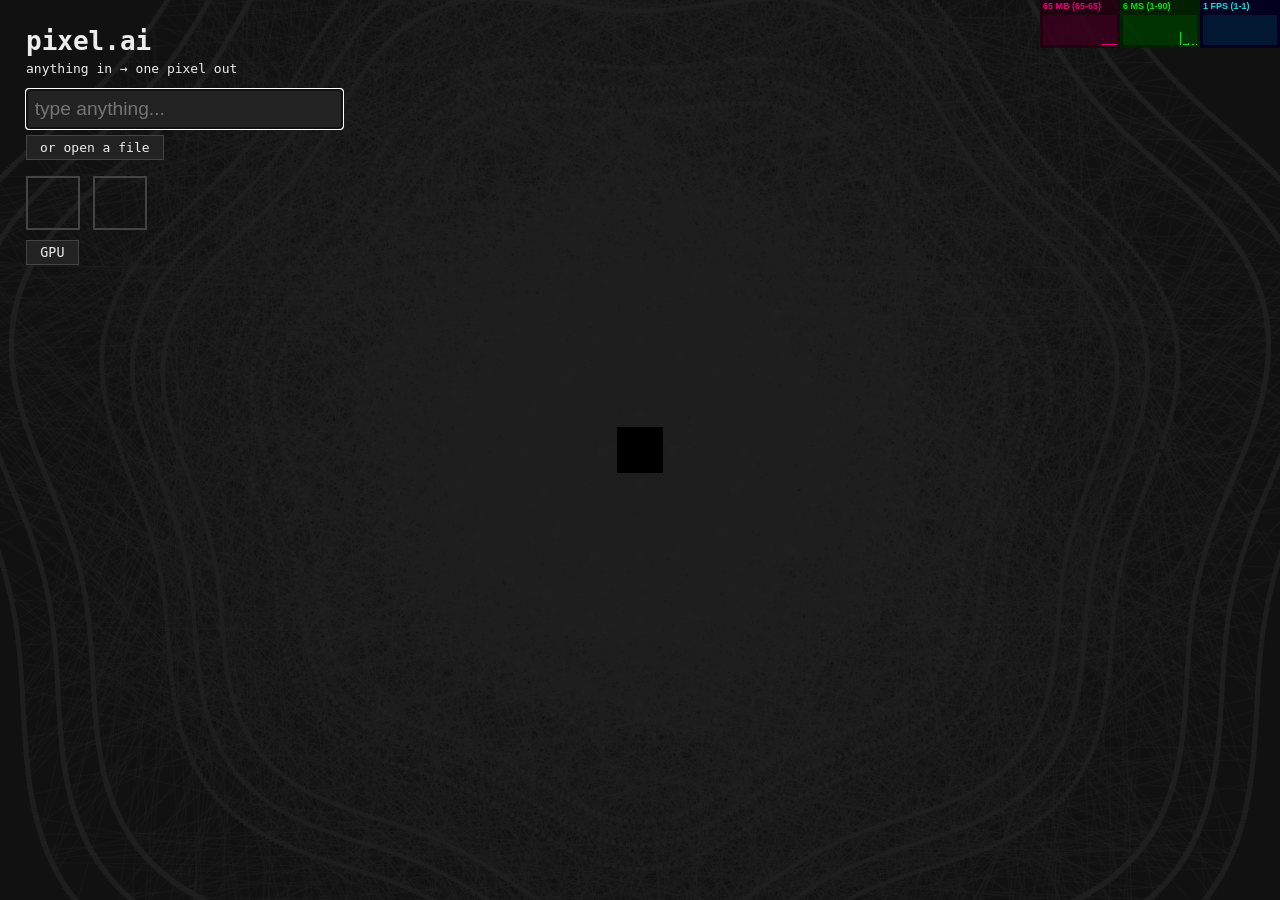
==== commit 392390a1: "viz" ====
--- a/pixel.ai.html
+++ b/pixel.ai.html
@@ -15,31 +15,46 @@
     background: #111;
     color: #eee;
     font-family: monospace;
+    margin: 0;
+    overflow: hidden;
+}
+#ui {
+    position: absolute;
+    top: 0;
+    left: 0;
+    z-index: 10;
+    padding: 2em;
     display: flex;
     flex-direction: column;
-    align-items: center;
-    padding-top: 20vh;
+    align-items: flex-start;
 }
+#ui h1 { margin: 0 0 0.2em 0; }
+#ui p { margin: 0 0 1em 0; }
 #input {
-    font-size: 1.5em;
-    padding: 0.5em;
-    width: 400px;
+    font-size: 1.2em;
+    padding: 0.4em;
+    width: 300px;
     background: #222;
     color: #eee;
     border: 1px solid #444;
 }
-#pixel {
-    margin-top: 2em;
-    width: 200px;
-    height: 200px;
+#pixels {
+    margin-top: 1em;
+    display: flex;
+    gap: 1em;
+}
+#pixel-rgb, #pixel-rgba {
+    width: 50px;
+    height: 50px;
     border: 2px solid #444;
 }
-#label {
-    margin-top: 1em;
-    font-size: 1.2em;
+#label-rgb, #label-rgba {
+    margin-top: 0.3em;
+    font-size: 0.85em;
 }
+#label-rgba { color: #888; }
 #file-label {
-    margin-top: 1em;
+    margin-top: 0.5em;
     background: #222;
     color: #eee;
     border: 1px solid #444;
@@ -49,9 +64,24 @@
 }
 #file-label:hover { border-color: #888; }
 #file { display: none; }
-#file-name { margin-top: 0.5em; color: #888; font-size: 0.9em; }
+#file-name { margin-top: 0.3em; color: #888; font-size: 0.9em; }
+#spinner { margin-top: 0.5em; color: #aaa; }
+@keyframes spin { to { transform: rotate(360deg); } }
+#spinner::before {
+    content: '';
+    display: inline-block;
+    width: 0.8em;
+    height: 0.8em;
+    border: 2px solid #555;
+    border-top-color: #eee;
+    border-radius: 50%;
+    animation: spin 0.6s linear infinite;
+    margin-right: 0.5em;
+    vertical-align: middle;
+}
+#file-error { margin-top: 0.5em; color: #e55; font-size: 0.9em; }
 #toggle {
-    margin-top: 1em;
+    margin-top: 0.5em;
     background: #222;
     color: #eee;
     border: 1px solid #444;
@@ -59,14 +89,1101 @@
     font-family: monospace;
     cursor: pointer;
 }
+#node-tooltip {
+    display: none;
+    position: absolute;
+    z-index: 20;
+    background: #222;
+    color: #eee;
+    border: 1px solid #444;
+    padding: 0.3em 0.6em;
+    font-family: monospace;
+    font-size: 0.85em;
+    pointer-events: none;
+    white-space: nowrap;
+}
+#viz {
+    position: absolute;
+    top: 0;
+    left: 0;
+    width: 100%;
+    height: 100%;
+}
 
 </style>
 </head><body>
 
-<pre id="bin-wasm-app" hash="75edd71c983b739fe9f0bde4f0b2fd223c2884b49d5c5540144d19c6368c2aa0" style="display: none;">G+OxRaQnrZYPFZGa1AOgapGQecHqj19//vnvLwLjJj7Web731fXlRaj2AMiWTCqXufTIljw/n3IvkwVM0V5Z3d/zvs7OObe8+/99T7oGQWR/g8+79ibyxsSiyab/440khFaYUur7tG8LYZr/U4FVdr2M6MY0uaR0b4cuyibeLMWz48lAd0r3MM3JarMO+j+cZjN/RtJIGtljx0kc/vKSlyjZ5fztepcLBLKLGJVTzm7JbfNalzjHOXY55ZRTTnu+O5f5f3P+540/xx88xPdz0Jb9Eh7KYJnzFPkm0fuK5EpyYLDAvO3pilZIu57ZFnlblcbyidw8KqArJGmFm7GspoD8/zfVKtpzql7VB1rjxR6frTVBWPVJrvXhJiHrvv8L4v+/gFEVIK4KpDQNguojUhoDUr2nod45BVCtBkD1OZQ0zmqN85TGeBuEGzmjWWuijaKZzEUbZZvkG6TRPoarcZkoSs/9t5lMPZF0LWKMPGStpxayVV2zY6v8DxbibRVMxrRPa38tUVkCQnIJy1B1ON9pP1cIHdwRwUs2vNk7YIw58P+BT1cHl8VsH3tgWR1a9l2zOnDYOrCsDi+4HebAsjqyvOd7cugcXbaqMDk/xpjVieXhu5nVqeWkWR17B+Lm+1PtA328/PhSUzWdHamQHSF1RzbnHPzvgjv/9y/oObjwUOr67+3N56W8CruNte6XX4Fgiil/3mXSbg5T0K+ddfmf4c7Zbzr28ks1/iEXQI0pCbSYPRKAOUIf/rS21jlh/EO/9OamFHEdgkBO1RFnRHPwMBs7fj435r3dy7z/kjfN3bwC0UFApE4YqwbLQ/279Ef0f8XXc+nW155/oSCtgoT+5Xn7c63Xd+HRt7Eg6tL2HoUe/jgBoScXNNamhPBnaPy/qGc6zfr64jTxm9LQJgiuY+/REVpj2D+wvuhdpys8c5Hs/ScLFCVIkxbBHLWX/o0WI51+VHqwPtpMWVqWjFlfCCXzoPBFb0qwFKKLHr3rUhNc0hnC7qyvA/ofNlwp6hJCspq8WqaczNkp/PE/Gbd5eKlP9PX8YtLiXHS2QQtJIbbOasl+uP8XN8/cth5vsehUNITUMXnM4Kn3ZA5pc33Yl0savXnFeYjkmRJCbZYyYdV4nLKVLW5e8dEjO2jsWoKUInXk+1S+mxbZZoImKUD1TohS6+XcNu79O+yqgB+VqXGM4EODRDlaB8rqqYg3kRk9uiCNQg7sm6POMiLkTaMkSBixiRB4YJj6kV6PCF5McZ0RyDr1Ut1+N9pRdrWU/wywteSw5hZ9Jo3VHOgy1epHJVVXffe2cbWWUvVpzF85DpbgwAZWVLr3DmmAtFsQhX+rWc1nnJnnaaihdDOjFRZlZGvVWe+o4R8TXa+a7zvDlVK7F5+Ov1mQGGMGc9I4a2udtYs58T/GO+O6BOs9iignn0IPzj7zd/r8AXNiZ9+9SQriKadcQ1SR1Nf6pQVln7TzmwbQSXMjywE6Zplm/UY+crpJPfqeGgcJ6KVOlWv36f7wvabpsOKfohK02hwTcmfrVdWcCDhvt7njjTetUqQeE0XiHGwNdtKUXPCP9PE8TjoUYMAcVAIFzOLTgvZhuxFTDaAOKFAbW5VGlrmqklvp9clZX6vmH9FQuq8uUHQ59OARhDb8Vo/C/il0Q6GA1tteKYFS55ruVl5sYnMweBuqxwWEn6hmTFUj2nUmX3r8sQfjb1X5h1yUE/bmWws1SfTJnIPwm3Qw/E9RqdFyU5ZKLkYLaI6TdWVsSxg3tTSLYJt4l7FFoYDe44thy1bbHfd1uwuJA0h2/XloZaj5Go5TuX7n/qWLd8qTGzcfFxYMUS2vD2+J3CUdC+exLf3jenz1zrXSwaaWQwoxSgWfm1jAX/9Sen7z3pX7z0ut1F3lSBJdxRz3WhKT9fwnMYQqiJ0b9FVVf4N1HHeV9yPu5pVmO/ZoK7fAKYvT5ey/191hU771Fgs8B0kJkCxpgi7PM0rUzvJf/nHOW9P4qkQRiZZqBPJWQqROfkuIBZkrFPuwl5th3C06D17coR/eKLTBirdAWhOsfk9Em6CzoBRUjx8OcKrqQCFaBRDm7Ue0P4LyGnUCFQDlOgD8AQd+QVcIjEYFoOFVUQpQKw2I2gCkKQJOrxpogzfhcccZjTCqbQVbKOW0M/jkOWqzy0trBAdmwfymmxe6N6+79oYrL14meRo4uR39c9xw5S1w6v4bDBjO3jx8JfQ0Ir38GZ2x/+UkV+ub39CfsIsvu3X4yrXQM//y8qfX1345S/uvnafy/Mp1OeDa8A+4X8G3cRhc/d0Ph8aigUuvuOLi4Rsdfu3yxsUfYrwaTDX4/5Mj4C6snIog6I89a/npa08/7fTTT19702m3nrPunHNOP/200087beTCmy8YvuhvRnEMx3ECuy87746L6w9iia1/xMs34EN4y9n9qzfhHZfIw7gRH8FJvAdTdNU/[base64]/E0r0e6fh2TyMQGvRTL5BE42Ldsi2yb7huxbsu/Ivif7gWy77J9l/yr7d9lTsmdkz8lekM3IXpa9KvuRbIfsJ7LXZG/Idsr+R7ZL9lPZW7J3ZO/JPpDtlv1c9kvZr2W/lf1etkf2kexj2aeyvbI/yWZlf5btk33+tZT3ysZkE7K7ZZOyv5dtkN0jm5LdJ3tA9pBk46GZTb1VsELB1FO32PbYt2LTsY3RKbxcnrx/7GfIGoGJiwEhfb1mwOxoUEHorrBzi4z/A3Zsme4/A+j0YkBRb2x2GbjAVpGtl8kkIlZ+9dktsY/prY2oJGCfRonTDapoRW5BDz22FaNm55r6UWzg3mlJ7rXWk6/vbsVFq0XrRZtF20Uni3aLriy6umi/6HTR2aLbFtmek7jak1qw7s83EorcsJWxc6EH4sJ2uWqZWz4VrlhaGdpXBWCQMu83llqSXVqExQg9/gemiYXZFA0Pw5NdY6WKgo2VtrJpEh5bJrt0FU7ZTUWNHu7/1BbOUOcZWVksVbCiONj+VEa60eJbkS4xHWGxMdIppiJBTNZdl2lpnh9YAeWWew3jbiODtKMiPqeZNIeONIBzArQVuOAtN9OgSniTqk/VyGWsOMveQlf5z3ZDVcrst1DVRfYxVDWWzUJFrz22PZAxMeuDIH83S8Bv+iL5Fq5fDBIasbIEqP44yCB/xNX69e+H1+ZuH9R1gRzSxDOILyLKumau5OOtZegiiK4307IoTwRYNXLNIHvn5pIhXWclllHcyNURGiOCTQbB4YYcX+SJ50RoWHZNl6FoqE29HS3BZo4p+bc9VjJ/FlOONGRWs7movzacJ2EPl2n/[base64]/XQ788T4hhCn0wh9etOXDgnKa0Ot6SJDb7Ck0yMOlgBCHAbGPMX5sukIkgNCwVDLjapzOjIo9mZHjgw1CHwE6lESIG2+B57tvHYneE56M2Pn1kLRcOgBUz9zm5x0UXhnEia8jjMZpc5j/GDQX5lBDw7qzYxn4KSHOlstQ0TnBtsu1Ms6PaSPvZkpFB0mpW6oczAa1gM52gxCwFaG3ni0PccUPHh3OY9J1rO9pcnAhdp1OPFUF2IY/oBAj01jTcfP2nDzGveB8KNw5RR7h9QtdbaqLQ6TdkQWCsYx2IkeAt/aEUnXZd/h9hyp5fu/ixZkEjUyHCeEKnd3m2K95nCWSdY12XXaC/rrmpGwR3N9SAUofU66g7cnF6wJ8dKjwvnuIZli6jy2PQSp9a6e+nsh6/[base64]/qUh4Y0nXZtbkM+SULA2sLkzFQMPZl9NA6JTqbai9TjG4Dgf63AodkhSPcw2EvD2wrg8wtaruze7NBOCFvbTaWaIlrH5ePN98hPnyZ2QKxZ2rP0UPlFrF3am9VM0liH/Ybm5na7jexZWqCzEYSG6Y2EE1nD9DUA0TfEo/FHqPtYlts29T3iJ4S35v61wKaEf8ae452iOdir9JO8WrsNXpLvBbbRbvFrth79FvxXuyX9LH4Jc2KPVN76FC5Veyd2nszkyT2Yb+xmantfhNbpybIbCSxYWoD0XT2AE09QPQt8VjsMdoutsW20VPie7Hv0Yz419i/0g7xXOw52ilejb1Kb4nXYq/RbrErtot+K96LvTf1S4L2wk2xpSolKaI+DzJUfDcbFNwRG9LViBjd1fG4dPU8mw0aiyw6+YLXMOD0XiEJNjNiEhxh3Z+RoYD1wG5uV7vXNtvbwIAR8L1vXFayKZijC6mhNJyVajZju3w/[base64]/[base64]/QGWiRZo1EpjuUYRHeL64Rw4KBTr5czxUJxRJg8G9adC0wbFAVckczKhO77hgH85uOa6Cum2xFNeGvPMcTNln1xUqKoazpqpE78DOn+p2pJAyGbXAZgLzYOgkx2Y9FQYzqChMP9bIq/TpSIWYFcAeTU60JliaPgNexiOaEHHiEOdWRFZx6rpU7mkVUr3mucbYb9GXAmtUyQF44UCdBSKUKGsl0sSah+cO5YtObkcxAI5tGZnC1AcO8oP7y8GahR0avTKMgyzxpwk5GQXmQiALXXnJrrSQjTGJH1sjo2IRr5ntPrC4qLNgtLF3PiV0qaeN/mhzxVLJtZI2YUcbN7zoic6P7kibT/kAho6W+Lv/AsHkejc9Okp/BfdgUGi7yUKiYajCCnYjTmy1Iu3etaIungJTr0J8R6DEW3t+je/nCZiI09t20p+RYbngAERiV5J4RPaDruVFxRzNxTl1vY51N4QqMYQxzzfBx8uVo5pxaTgUVonxqzVgbbHnJ3h8bPz/t70tQt1Dm3DWmhbGInhEt4M1tqhn1hykWjNF5UYnyJSu6ZQaaGZ56gqRi49xXgQPTrl2wh0CrywxF8623wEbBtAxKH3MNVJQXsGeypCs4xIvW9jZbljTgsbhfuJZm1hTd1bBuyGjpVmf/pWZjc1KTvi/ph864AAAl+BoK/ZidsZcKASCelxEnbMPxbB8eQQIwsMxEQrc31wjhc2OwoZXMm8eUH6wO87Iq5Lr7BEPE2S7MPKtyHkEvgPuMO78D0eNUTGbjkd4YMNYuSVvzGvDHU6epD13R9Xwwg7N74bCosSqnZMAoW/cOWbd8bS1OWGc1WANr0SZfN3pCzxCOZt3uJ3CzfTBzHvpl98wnORU+dFiRXme+sXmLvNbIDJlaMZApNs+DivVgM9ONvNaeqd3LjkfKIF+R2UfKEK4AL5Obyu7/[base64]/Ouk9T8QemctUf1/qbVKc4aCQ8O7DRpgCBPFdyO6peRT6fO/ZSRnLr2cnc3Bw086qU89ztWgCBrIGtCrbb9tUZCeaJi2bPY6uAY38eQi8stERDDEvJxeybXRuau7Up28uyFKl1J7O/4RZ6OlZ5efQoXJnptTVD4JbYMOu2T+HqjJr8nk66udpWnu8KO26sQYDPH95F6bwnLiPum5EYB2DeLtOQMu0+Ko+sYyqqiIHWsxXkjHfjFto68FU9GAB1Kl80HPBlG/rWvwQfm8bLllnrGebCoK33MgfdsVnKghCF8w4ghptzc3NzyaRYfEGVoQpnPbSQK+Gl6dzFMjMaqG1X5EPEZV7i3SgH0ZYSbOaWfPB2T5dKPg/2+s08lac/e/+TW3On6gfvjG1s5fNFQsISLZvf5Oc1sEWsHgJQsJMfb9hyjy3WRgO7XwMLmftE01A/vOM2J5/++tlfuOxMKl71i2j7y/Gu4X704MMDqHKZwhVhfANBXJJHGrZxhbNE1rycjbO5Lnww0R/[base64]/D0zNfo3AvJc/bQhGu/5l4aW3YUXvZmFfyZLB0EW5Y9vcK9GcFefvyaGKdzO3wtTCb70VA7uSdsoXrWl6F1YxLHgm6tltOcpYvieyIOfHLr30G5F3yZZHXYiR+u0shyLtnH/FV3/k1ZqDpClnsmY03+crZx55C7Cq0tD9dnvsmsJzvP4k4u0kMaaZDNMtB/uvj8ORhMtrFiXTUAaO9yTtqoSJPTRut1pw8t2TN+myVhccZn5LnlvsIlbsF1XxhOhd49QTCdex4qIeWcSK/[base64]/[base64]/l4nrzLmejEID4iCCGREUdB5Ga143mTyTULC+5Xfq1IromccyGDBF0Q/U41GLxMcVvkM45q4i9sxVIs+VoQmM2if6BJnvgqWmAwdCkGpK2hqsu0EKRRcAQEV4UyE0KZgf4ZLJmBByi5KO5HmvsaJlQO55ir7emeqpQXEiGEjHJguLE5QdApuL1S2LKC92hRsw8Jao6FzvV4J3sur+g27Ak3EZr2z/kON9oHWTcnaDDbhALyR19uyH9wGy7EtKlQC0aiyYxWiTClDlpah8MxjfeeUGt7SFNMxHdO5YlU1odBY29hgvLA65Em9N/7yXMuRq41oxUJEtyxyF0vUmjYrA5CNtb4kah2wWbBdBgCfHE4uY4iVZ1jLJQMrSImbhnTho2bbCJgVCtcwL0I/gAqem0b1ZeXKaIMsmw7XGrm1OLRMLje0KY+Sm7OaY8uSMYWmKHSRJFSBsQN9rNHCOPIBakwzUT1gqbF+D3RoDBhT6gfiBJZW1WeiKtR7U8AJZejNQbiIoJrZNr/N/0UjtnbZiigTrsq44P6ZrdfKnTyVB3mHvFO+UM7yJfIu+TJ5t/wI+Ur5sfK6/KvyE+V/[base64]/ClWVRWIDk3lka7G/[base64]/VDhBaDfw/[base64]/Tjhn9yyG98X5fkJr/6xwAH6eOz3LwqX3SWt4+ge4CFbfkKhFvObqWBVyRpA3QNVAlMVUCh0ltynaPwMUQizCHk0gmOHqgdbnEFwuu3IrXR0DQ8/[base64]/XY8VA09LsqsIwBKyMDr1QhKLtHs7Nk1GisJeIuNU2EXHX9I6QzIMgtlRO1GrIrbUOGFoNQKtHP06UeqPmJOWapGoOFAENEEU4Mpm24Xjd1j4ngWBTlPw7eliAg0PknNKXENUeDWvPI/Ubk4wBW7MguAU2ksx55sQfutffuQHTl7eLRgHgYObqJ+9sZcj5FpijdTwjInk83hv4d2qCUCdLTzMExtmyziyDsb+gFUqhnBfr7VotmsZZ2nzGgxKVdACroQDRM4W7wRtewWmC5GOG5gyEPas2AjD1MYUGzzToGfZ3XUYTbZQ6bPBmPrJ8/Kp3YJ96znSupzSNloeRwcf5kbof5/PW4i+aljP2MbUDvl0zgBXBeQ5zBesXAFUbQ6p5dHQc2swMFQneesdWIwFuA/YuQl5HRNhuj3pqFR6C3NfCCe0K1/1ImXLUoKPgyBh65qwzStrsGpTrtJkAyYCnd9F8ntCXS6W6ITOdzIXufLEM4ydKT5ZzAcl4hXgBmtXPNbh7TWUg5vb9ZKMWAjTltBVexIVBjkTgMoF2t9gAkkxdavz0fj8JCYkvF+kNgiKNxCI3n6hvC9NtwudmU0uVaFbFislXZ4S0rZFlRmkOK32HKRk7Nsh3KK/ezTINbX/n63O18GSkYGqpFaKzOgI9qxBghWrMpXLn2MKUbdcc14J2MaHMsijkEUTURX4SOmIG4PBTPNi0xGC9QhqHacGAsdyM1ZHMeKoyynwlwHZni1jgW+LMH7dgJx8XHgSyqQsTueiiZNkNalYWMLrbUEuxQjjJmrxqVGRqYz/Ss6kYEIZXIGl+UgTfDqC5DkG/IBLbHFDqaNUDTLeo0UGlbhhgKoQhHGTM7q/it6sAbsM6GwRnpzxPI6MMUFkbVZUQM6ZoWihT2ZOdKaiBofAjj10jJLGuPmqx242E9T6EiM78aiYgCyzYmMka/VcSNw2lvJvbsRPURKtogy4hCs/GNBXhuiTTb9NgKdEaEtuXRt/[base64]/6woNBxWTZvdNwJXeckak43qqXvHP6uiOX51ki4fBrZlS/[base64]/bXGzczc12blO7/Eky9tKX2cuzl2iv1V8bRwmY69caNL+VFfuzPsF4Gn2y51+QRxdt7aUE+by19TIu9GdrP3H8Fm55eBp9upb/yXqb9zWcTfdF7hTpoL33Je5UOoD9Sl/efdCD9iZZ6P6Iv0P/SX3s/pk6apS97O2g+/R8t8/6LFtCf6RDvJ1Sj/6eveP9NC2kfLfdeo4PoL9TtvU4H0+d0qPcGLaIe/o3mec8T0ntm/i+NmwW/2da8ofdN90T/oR5Tm2gR/ZcW0/[base64]/O0hj8njURTLRkWpHgcGWBykMQnW+OoHiX8Wx6G99kIt+6PrGxIPPrPX9IAvt0H5p2ROOO+44is8+57xTju+Gq2opAJbuviWFwmzdtSkcDEbq5eC25IlA+CJVVcClG9lh2sZlNqsbRuZsmCofvjaHPMdKP+qGSrAI/Xhklr1hJIBifEGAzG/DoAEo+dThPiaQli5hGmYyAbeMinmFJ1itQqMrSdjEkGgqCZ0fhVn2/wBg2UYreiP+EUc2RYPCBdi1Eqi9BGBUq5TbmwA8W26/mbxhSci4lAmlXEWCLydGhQk1jZsDkdigyKNFQ9cpTp1nlrYiUDYaQTRzmlY7p0J7zukRiuAqKV2ODsjNcB1umOrUUWgyI+lKXqwlbBmP6I3Q6RGMNElzpuWTO0jSVK1YIhmchKwtxZjXMGXHwjoVrP7uMbr0hpLVsKFyI6De4kTmP81BZpzFUbRmiFtQga6IQ/EvlP2U/Ay8btb32ifXQzwfLu8n1rxz5Amd202Bluz7D6NOxT0ZhR9ydq/aKKguSPC/bR0yPU9Q5TpssOY8KUM6etDsxGi5+IkDBsGdsOsUeh0UM7bQVJGGWgkFYLGvlpkqZm6bflYLURhAK/ke4PBMOnoIjMFzzjC14k4gARIxkSltYC0SdgW8KuCSCKr6rKFsVYFwA248IXkELinSTQGVpsIyG4GZamE3yjIUQLFulVI4iyCsyIg+ipTUQIPsogFF5uO44uhyC9sAjDPWvEgjvLWQsZrX2CroTKcQgcvNFLaGqha6HivjrACgsrhwidp/vFZaXMIqKSNCdVilf1wr2GVuJCs2MwsisziGZI31a763RG3ldc7a8m1ry+Vyc5pCE/AGq3kwTCxjr5tMuUUTwyoWGPbnyDVNWGibvEPRwxywc6YOVGXT2HA+xQolYNtY16GzRxnFzzBzsexgxME/58EPngORc+EXDCQx7OKqdCdbmZzQriZPscIa5CQPTBPzITWFIhSHxmKlmQBRdnZAleQDVfI+EcRTTSxMcv3WFXtlmMsvJgR8WrVTx2AjJlqb9XCcHg4oNyJRICubBNeqcVwgb5YWzBciAwucxye1MtgkZdUTc/kAr5YMqWAsglZxNiwYRNhIUXJfRnSpvVXV/uOwnPpqQM5Ib5iPOVEMGQqKbUOWVOYXaHhTmMUYdls4SEELmVq89VfHWn4m/UNzc+Xl1DxxMrorzVaNtJIGeCqOPcYvq1+vOUVfLESjVh7JUlNejfgCq28kYyIQtWwohapL0iGLyd0udJAnPI1/JfC0t2i0Ept/FKOUeaO6bGV2cRnmNHhbbGYy5oBnQ3K3nMrvzTL8EMeWBL7WONihSwRhB5QUcxVFYj0P2ZSsboUeDQ8hsFPKk+XPNo3slMs+G4Q42s9A07hcwjpEbeUS1q7Lj0LatdC6xjcOZG53m55xUEengQ4SL1po+0FxOnzG7SjQ+Kf+uopPKKHg9Q7yEBHCVldzJ/9XtSVnRiAKreyb4CCqozT4k89kNtNcJTjVU+jUbnLgV10g+GKTp5wt+tD7BqAUp+HOObzpI5gpgBKuQaqF4QY+5C1+oQh5jN8Bgc5VG0WJY4+e7616rW24SlAqitJSLJXtvnRc3DFiC+Ee+436sH8EWuUv9Ax0Qx1s1djOuqA6XEXdZHlLjWP/ThXKGh/tP+qPXiMPdQAcrwka9jAY/QUhYqsBT4Phlyl76a4LYkPGzAktHfpB5P8AtSCOHtURsb4oBNixMy9vsy+HkNOwBz+ebWQIymtYm3TV2CA7NsBbX1+Ts9oiVBC8GHTin/bHcMk5WocH90WMPJks94JWm8EzruJN//Ize/D9uKVP44/nq1oF73hXGsvGknkQfdNC3HShoCHzNQP0u2uAXvzufcJMIXLZHyOZDZ3IMZ9Zl7/0lneX8v2GNHQN0L8vjA29bfsk7pv/rqnORDQrtI6C3vrPq+dmFYnb5q1UC8fc+qCz4feljJec6XKkDw1eLobE4PzlWMcCB7yrKCkdkCaDDr55yUupUfIxnPPMXBT08+0cV+O4m3PmRLJu1S5d9FDbTor+So6ejZ8N96QcDKgeHkxEy51kAcfXXV4kQPawTT//tvLYMEDurfUQoE1LOnemPaIYV00W4oVpkpTTRGZrYNq9xSWiA5XhURFpkMuafNnYHlAWqD2rQYOvoXpVkj5hB58DxjxlRa3hHQfBej9GeWv0cCLQxhlYp/p1ygWNfd5/R/6FtmdZr5u2l5+H5MqU55P/[base64]/mZAVohaNUgVQaSGy8EbU4Lgd5ERmBdkxKmLrlmG54XM3luKms6R0m+o6emaArik3oFzxnfrIp4JS+NNZZvZGiE4/pdxndsSWNP5OG8NWTfTtYN/XdusSiIESJC73fDz3e4dbvh+/tRGn1FfwJOxyPTc3eP/hzPw8sP9HiP52GMcrP+stbozZQxEp+2zMPInuTSM2bjWvtSGNzP7O+TCAvhFDkrg4w10k5udtQ5LwS8lOTjpG73dw68mLfsvt/K0VXxhwkEayIaiQtDaWj9nBrkiYqndx7HfGZMwqXv+24haAvspG7ztyBSde5fmodta5c8cB5kbV8Vbfu/50lciRVJnPxn3mot0df2PY95SM0MJ3v7XiFoTeE+3Xq39s4x2zoUc7qC6jOYFbGKbuTzS1Rnw3xt/iihmZ/Hdsohz3EtQe7TLRTYadRMmah9wYOy9q+K9ql6EldiIInyPiZbWo/ZSM0Mlcl9uxBkU7hPZ+9W7xzTVlFMAY3CEY2MXyKcB6/GXs4cp5jv+X6z70eaR2KwRHQbdSz4LlnHV0XH1FgSV6qMJNp7i8/MzDGKKaSmrpk85ZpSuE83kQ12jgVW0yxdI+i2+1ZZffTrWWXeyxz/maMU0552jUHu040UBGnUzBBR54L/KOv8quicGkli5fIgSRx5hiiQjkwFhMTMSORxPygEmQTu05m7NTvHjE1QLNFO09KqRvNC3x/5KA/TM6vvU2ny0n6Dn440jIS/RPQP6lpwVdb1VdE1OZzClvyUGO8ffFZmDlMsgbTUDZOXcOn07dNpsqmdYylrSGLu8/3tVi71oUuUi/dHjv3MIYoZz7hUgPt0ioLUZCoW4FykRtawx0aKYo5Zxf/KxI9Lsc/gVLGg9IBnrtpHdzU3l4iR9+6jlPSuWMpLORPPfdpQkAkzk5VrfW42LZ3bOG9qPn5MJ/lkqvxMlL0IlRicvywS4XhkIARx1fwDIghr9f77VZm4dP5+ocN6PdbJF+fNHws//PgB3zPHF3fGsucpi/DCz/d/zjhtXPXMHoeXJ4SZ91nH+NLKTEo2WT82Mj5XChtlh1Mjqeh4pDZ3cNgk25+ayImORepze4fNst2pmezoaOTjuZ3DrGx7ypIVHYl8PrcpbJGtoxaSzARmS2lG2Bh0DWpScyrHmw2iAPiT9fKgD7111XwNmeCi91d3w9cnjANIvuAEk4OY6i8NZr6UWESfzRNgP/inGaaBSIP2lkUedcnZwZq97XKRa9CIuQtt3QLETCC439y6BbDhDTUEUrzv9/MlcVypsp4LAZxvOee8jeq/+3quCOmefFOXgrQh2yLbzO5uZw3GgEPQ1wk4ebUV47TE47i6DV58n5lmXDlNQBfkn+GOobRlmWjnwCdyGk9mTj/nVemao322c+QkJvfcXRA2zL14I+SYpPLVsSG1XyR/eEYYhkiV0Ing4YlhLszSnaGOZNfawwnyd1SS8TGLmLVMOFH6Po4i6kE6nDT+NcLAgRiQOKkb+v/[base64]/1gYRRqpyXbld+S2I2oyXvw/QoU/9F8TGXCHLb5bXOtgi0zQth2ZZB8qKZmoWTdQkGqlRZGZm8qmhsKcLyvgN89bnrc07Ln8rSzlQShgyIkEJkaa0CCgQmrRQpIRPvrDJFg45wiNPuOSOgpJGSo7uWe9efvSwZ/dSpAenu5clzTzYvURpFs/dKVdZMsoieZVxOAe7OM8zVnuZuLI1WmWf8X40qoTz6lBGGCgZ/wnqv7rgTkow2zq2yl6BdXsvX7+wDX3GU9U8Ky4/4eKxMmf8s4WGFNp2gq86G1IJ5jJb9a1gavaraCIZOHYZghwauqCWrwOckg0Y8TQypN2Alpn4m90C8mmZpfEcAzV7omZnF31rdrgAOA/SgqHyDMDkVCBDF4Do8bViAAN9qzSeGSzbY/7F3Mad5WZhYCaJAX9W/nRVTnQFYN6cldGVORucUbsAgqFt6uCra870p/tVQcOCgYJrtch22BSfp0+b7FAr6a5t/yQ0VxHzR47MXCZmN+CpiKCJm//GzppJGhu505zjEOg1Fj1Kb30beEXnl5E8dXsSmjdPbtRFGeBUvjE2k7LCGzbJewZZ0SzsnT/XROZfCJDDqVIW/7Rqp7YDBGcj/1F2WZVNIWUUMlOwYKg8q7IwBhkcYwFjjzJm0Cs3Sz8YFIZyk90PaatYtEK3y6QhTjBs1ZKKtRq8F2VGAjKs/vK0K82UnHbv+Axdl1P1eqDx64Dea+svuew5rGzhM42fZf+R058KmknDPhJSTO8GAo/MZWmmrM6IquV9l8YsDQFw7xJE0ITZQBx84Sv5IX43XydFJWuutc+oTTtsFBHWq2JnYMeC7a+mc3lhnv0OwjwSrNytbCBcuF9fSZuznVBwyGBswinL0TLlvGy/YELqFeMBX1ocDDMJEJjKTJbKivOqf76wj1+1zwBFk5ya7NE6T0l/iOXcnKC6k7E9i2SRYc41pwT0kHeGg86GGA08x47KiX/7pWLOmXVzs8aOyvnIyAFNN9wYG6gxY5SfBzVd78aY5Z3oU42Vikdfg5+Qc45TWOeRHwMRQpO2+dt978uNEYMkiIuEdScTV0r3Bua/K3hxhNCI2QwWXlx4gElu2cOfZKqFQhyeQpeY9YiMR8Qc5U9DncdmA03f9xCKE6ohppLBEPywcIEfTmiz0DCD2ZmywbXKwhaMoE6pEfcLUmpMlRH3p2U0OAbxeX3ifGQuz0XrhPg0YjjapBqOykNQk5v6f3xQ53rE/EVD2XmyDx4GquwLaOumOfE/paRTCCEdywTIr2P+ArLPc0xg2MXmEFxfPsqMgSsedxrurcaQ5v7sEs/[base64]/LmJmwmp1lORN2Wjro7pynPvK6aJJ1rCr8dCy8uRZXjK4DfvUmmMjhTtSa8pfNVT3XQ7eEN4AwWqi5LgOe8QpqzzxQi9ujLHweH+1K+UpSKE2rbENhS9yxycfs6Knhq+AHJR7cHcxxcvK2j08AeRImr/NoxIl9LPI+VYUrRrVK67CF1BfSkDZxtKA2IKZ5jfHKlFT60cnwKn90VrifeeJieG3Mhq3mjQqEZ57Lh29nD0XXh5EfCHU7BtHZ8HpQt8o2HJzqcu51jVTOboWiYkOyXkHmE5XQR0eD8LS75alP9yZNhO7JZggI56cscOd/Z2jXozA8QUF5FNd7++RDH3tdNLmFzHqnYfJVn+JXcGFxyMPbvUoRnkyoeo8qOLW52Alv6mr8HL//5OuiyREogdd88m2wujdGg7KVAbn18It4XAq9ZVH4l+ucFcmiKGPrQMmZ5XaXcKWMSALn5iv/1iZLs6JEWqOXXOcuiQW3C5NYWkjn7S76Eeluoe3ba7knF0vTToedoZgPRG/WnXW7/Xmy4W7VXmTUeW0WZ3GadlL/nsLoNVmfOCXFDWV+oG3pvEjStDuk/kB0+p3+jGU0Hw571O2yQTbrs45gw9mwz7qDQQL8ujCWzteTnmziLZfe/f6D4N7YWv4v7ryVevH4nUZbT1Zbmr9VQH9hlm+maxLJyuSZPjrJqXDdXK2iKggs21L/ETR0nc+vjcB7fn9ZRguaClKqncZZGte/VHJWyFsI8CGA4GUA8LdjACcAwFcgeB4AxAGAcFOrz9Nrf9Merlhim346v8o77arLv/uIc+9pVXjK0Rv0/Aqh2WiybikLNHN8Qek8rrkqCTdLqQilxw13ODPWmg3l8OVBQRWW5eMKF8HPH1qxKsaXidp4nJtS5xuaLVT2E4e8/a4sCmM95efXZJ00GvcYQ3JVxXem9DW14Lo3Ce9CVkepcU0iQz4tjBtX10bmuOLu5dbq+GgVEXGhps8zTqbaWpPo1OL/VbaQxayFaczq4+rj1QK3CktCer7YpVwsC5wrw/24Wk2Sf+/WPCeNiu/IOkzbeyM0mnBu+WJF2mNBFjWV1ugW5ub8eliTl8JjE6WTi5WReXWZdP+40fFVochmD2A53ZBcLL0bR/jJzCR3dP5RUhelP5+Q2gdcb+rkIzSuVk3pa89wnr7fKGO3XdCF1Ar4HO/y2Kot1PShVI9nbB5v6w9EZXTchq5c7S/I05bUQ+TFsgZo2ULZKs0aGnJW//66xBYbmHW7McM2ptkgZuMMe8ZirfDlg+fPg43xAO+swSk8aDaBrEAwc3PVGEyfnYNWbS7cVfKUcoai+nbvWGZAyl2ad+EGG8hD3OM4W0mSxn9/jLC2xQamWb+OCdYe2z6GTXSCK6q30NtSC85+WyvuxZLlftXLDrlDOcD/HBceafJarWzOtojZreQz579ax2aKqRpKT9Xr9TFgaLIDkbQwOeGMiytFb72StdJXN8yNX/DwfZMBOm8sX1D5KQGlvGRqsLgmLlA8I0fz1j3CYF/ClL4o/ZJbT7cpLpluewu5UtiBTMfrOFzwm8kFwQgXIq+uX9LndblCTX5j7BVUWuykUrtMkJCL+NhjyovCehzt52XJlcrzRSh9+QN2xiiZ4e6x4r2W9LvrfuW0x38Xjwfvndw/dvYLYEPFiulv1U/w3sZSzj3hXzPrdl8tFi4Go51KezHjLHxRrfkLfqV8Nd6FXJIKiLF8lZLBsceretP/yERfp6s1L54z5dbynbdS3I0mqOpc/xv+s1Oa0HgdEQgDcAEgMLraqyyfviyfd5/5/SoEFXzfC36+cwCT/374dVFYudD/X9kRBPhLAJN3fOR1UXgmSKCDol+IBPSt9huPXsShsTC95kIZV1pCqdfmCuVoSZTWyTXx8Ttgkc89WZyR1AvMrSkKyp/FH9nhWljfDbjkDgtLa2lKp3Y4I9JYGOmMpvwdIQSN7fc+EUCwDwBXHwK46TpoibS3nAP/gFp6gJ+HEJyOe8ubAv/UDU5UIDgAgCeh35X6iXf1dKlUgUbD2S+4c7IdncxGVXpYOupZrXKNy4QcwJw8CbH20jZLKZa4MaXKURFP/7ildnxO6ErJXb0LqbP8bxBg9eqf/br1vL+J7eQrL33tLe/85omj89dX/vfNF33heHL/G17qsz7i6UsAcHK75TD4l4dqAFAHAEit7S0Nz7lUlI+woJV1vPsu/Pl1aOJK6qlZk10SzwF+UMFj+2uH+6IXlEfkzq+Lb/2vA69qiYkQ92k/b93MEddzqHO1YGdi6DoAePUpCNLd4N8VCG4EgLwCx0j9sgbdZsf9ZE2/5bf92E98lkXhfupn/p7f+cwHrTV2sltG1uPR5YEbFrzgQvodVrE3V2YTrzwNAc5/9JcqEGAbeP84FNxyy58rz+8GmPz4U6+Lwk8cqvSSDRfJvRX3vp35ACxHqWCg3hRmhiz50mrKiccQbFu4WZLWe4OlzsmqXXIQ2wBfYS7zvjVegqyw1X5HwGEpV7+yF9D8flIKubLE811//gDBlaIc959bFPy6jkal3lhe1Or7aDRy3H+O0bR/QLB/hHn2Dp2BgLf/L8G2jLGUZWyPdViX9VifDdgwZWmaZule2km7aS/tp4N0mDEe3Nw9PB1Ol5d3jLDwiMhAMBQVnSMtPSMzkUxlZWPA4AgkAEIoNAeNzmASJMVia8jkCqUgSip1jbLyispCsVRV3aOtvaOz0Wx1dU9eXb22x7Ecw5fJk9+jp9Ez/7y/mDxsjwJOv358Tg97/vwqEP4+bp/+Z6vfx/eP78/VuHPc+eHAVxwdeHrh/vz2ArAuAQ==</pre>
+<pre id="bin-wasm-app" hash="1460c88bea607af8842a4858e08022e98084e11f1addcf867f0ca5841e57178e" style="display: none;">GwfGI5K0Xg+VETWpB0AdqQt//vz7y8DYHRDLdlzP9766vrwI1R4A2ZJJ5TKXHtmS5+dT7mWygCnaK6v7eb5Xl/ecu7z73n1P/8r+tr/1Zeu8Z0PkwcbKMpKz/yMiK4q8ATb78r6zfFsRZrOel2Q0My7IWUUwVF5C3NbTUVsWM+N2fhIBApxEgIcRYEAFl6pTDzWMmapTEf3EnPWP0SRG3IRt/cVs0RQFpG75/7jSWnaEUSdB8IbBcjX3S23V/[base64]/bJ6ze82TtgjDnw/4FPVweXxWyfcmBZHVr2PbM6cFg/sKwOL7hN5sCyOrK853tyWDy6bFVhcn6yMasTy8MTmNWp5ZhZHXsH4vb7U+0Dfbz0+FJTNZ0dqZAdIXVHNmcc/O+CO//3L+jZu/BQ6vrv7c3npbwKuxNr3S+/AsEUU/6sy6TdHKagXxfX5X+GO2O/6djLL9X4+1wANaYk0GL2SADmCH3405G1zgnj7/ulNzeliOsQBHKqjjgjmoOH2djxq7gx7+1e5v2XvGnu+hWIDgIidcJYNVge6t+lP6L/u76eS7e+9vxzBWkVJPQvzxufa72+C4++jQVRl7b3RPTwRwkIPbmgsTYlhD9D4/9JPdNp1tcXp4nflIY2QXAde4+O0BrD/p71Re86XeGZi2TvP16gKEGatAjmqL30b7QY6fTz0oP10WbK0rJkzPpCKJkHha99U4KlEF306F2XmuCizhD2Zn0d0H+/4UpRlxCS1eTVMuVkzk7hj//BuM3DS32ir+cXkxbnorMNWkgKsXVWS/bD/T+5eea29XiLRaeiIaSOyWMGT70nc0ibq8O+XNLo9SvOQyTPlBBqs5QJq8bjlK1scf2Kjx7ZQWPXEqQUqYXvU/muW2SbCZqkANU7IUqtlzPbuPfvsKsCfl6mxjGCDw0S5WgdKKunIl5HZvTogjQKObBvjjrLiJDXjZIgYcQmQuCBYepHej0ieB3FdUYg69RLdfvtaEfZ1VL+E8DWksOaW/SZNFZzoMtUq5+XVF313dvG1VpK1acxf+U4mIc9G1hR6d47pAHSdkEU/q1mNV91ep6noYbS9YxWWJSRrVVnvaOGf0x0vWq+nxGulNq9+HT89YLEGDOYk8Y5stZZu5gT/0O8M65LsN6jiHLyKfTg7DN/p88fMCd29t3rpCCecso1RBVJfZ1fWlD2STu/bgCdNDeyHKBjlmnWb+Qjp+vUo++pcZCAXupUufae7g/fa5oOK/4xKkGrzTEhd7ZeVc2JgPN22zveeN0qReoxUSTOwdZgJ03JBf9AH8/jpEMBBsxBJVDALD4taB+2GzHVAGqPArWxVWlkmSsquZVeH5v1tWr+AQ2l++oCRZdDDx5BaMNv9SjsH0M3FApove2VEih1rulu6cUmNoeDt6F6XED4sWrGVDWiXWfypccffjD+VpW/z0U5YW++tVCTRJ/MOQi/SQfD/xiVGi03ZankYrSA5jhZT8a2hHFdS7MItol3GVsUCugLfDFsWW+7475utyFxAMluMA+tDDXfznEq1+/cv3TxTnly4+bjwoIhquX13i2Ru6hj4Ty2pX9Yj6/euVY62NRySCFGqeBzE0389c+l5zfvXbn/vNRK3VWOJNFVzHGvJTFZz38cQ6iC2LlBX1X1N1zHcVd5P+KuX2m2Y4+2cgucsjhdzv573Rs25VtvscCzl5QAyZIm6PK8sETtLP/[base64]/7Ah9+7XPJ8YlcJ/TM88OFPiDcv32DQcPPDQx8W3Y1IP/jC3rr8gySX9K8q4dEY591XZL/Ysqb0V3zvBz459OH9Ygs1L7sdf+/+j38KrrRjNXOa8kXrXv3B8hfUX/qgmLvvbzVl/uEDueXq4vOwrODR3CTqT3izeLBj6P0f+tB7hx4MpCMfrL/3Q5dXEk80+P+WW8SfQ7gbBIO74+2b93xiz+49e/Z8Ymj3Z9/5mXe+c8+e3Xt27/7U+z753gPvv+cReBT+DEah68PvLuAD/AU4CkfgOHxkDJ6BT7/j3jd+GQr4YO8X4QR8CY7BYxCDjZ54CR/49VqEg2ak97c/+1uTwjrBE6eP63qG64WsEbLNM0kmzxQLLmjRCVJcUI55oFr90jlR4dICzpIJSVOc80y/wDx7ee1C9SfCEfJoUaha5J9RpoYhlbJ2v7tiAX7fSEDQmzxK8EgGvcHoJWvF/QnbMnqHEBQw5BV/JcmYZ5IL4uDZJE1sjJby1Ej1DvqBLCCVp5JUqilIhGORGu2eGB0r1LGj5Tqk4RKfY+IU71LKT+HSGVFhxtxZvAa9ZqBeggGLVHNldc0vG6vimgcH5wMi36x9pPFCR/YSm2PiPl6JU7wz3iVsSW5Frb6Z8ps7jY992eBUs+DgfEBkGyKL4z+zlJn9yyGPnhDwasijX8bJJmSnZGdkX5Gdlf172TnZf5RNyv6z7Kuyr8vOy/5GdkH232RN2QuyKdm3ZdOy78kuyl6Wzch+KLsk+7FsVvZT2WXZL2Rzsl/Jrsh+I5uX/aPsquy3smuy38uuy/5FtiD7V9mi7NUHURyXHZYdlT0qG5X9heyY7HOyMdljsidkT0nG9zef6feKHglT52+xydjZ2ERsXBzDy4XR+xd+hqwhmDgfEOJD1BRmukEFob3MzCkZ/wdMn5ru3BTo9HxAUatvthm4wFbC6Ut4FBErHnDhVOwazZ7IJHvs80m2ukEVrch10Y0nTmPU7FxTP5E03D4lye1WevLVuVacs5yzmrOes5lzMGc753DO0ZzdnOM5J3NumWMpR3a1Zzcn3Z+t2eepJsNj50INxIXtdNUyNXQqbL60smUxEoIEF3m/[base64]/dWhNAl7sID7j0MnKj7QyAzJgUSQIVnPDKmdiSBMgUymkgY3KoJUxCo68nJ2eHsMIWleM8yqkXeiz7C/WpJX06jaD0O3xES4GJxCFvmEsD1kr4SSF6Q476gbqGaS5XAmhjNg2VA1Ah7ZLyui8k3LoQz4idOFzzNNwCdO399/0Yk2U1sTIEW6G2PSpLrRkiBgua8b1bu1PAMCMQ1gN8ehI8lneHn67UlAkIANPPHyAYmPqZTJuwcaRulBimozIHIpEvEmKA8hyTy1+ulV0sD4BhGn4kxsVZsBl9krryuqTRcJeINFnR6yMA8Q4oAgyGOYL5tykOzhcxLVVMsapSMDYq+VUyBRg4QPQD2RPaTN94UjM6/dLBwFfYm2c6ddNBz6grCfuTUKOtG/MwETXvl0grF1GN8b8Fdm0BN79SXakaCgGyutlj4D5wbbztfLKh4ygL5EF0ZlE1O31DmcaVIDKdgMQsBWBt94uDGFWDjh3OUsQj5I5hMNBnZq162BwxojiaEPCPRJ1/d1/OINNT7mPhB+FC4fQ++QuiPPVrbFYdLNgIWCYAx2tBuFb23KUNX43OGmFHDE938bxUDIcngomxCq3N1xSWrf4WZCPtBg1ykvGBxoZIi9MVWHVIDSpag7eHtywZoALz0srOsekimmziLTjSI2ztVTfy/[base64]/LLn38NM4R9CXqXRckd5K7lfWdjTSD7GICl5+HwLL/awhABAEJahghgQxCFFHANjZfgc1YI9uXCKZGMwwhwT2ArGC7ymEUGGnNFAjIOtAWgDBCFvYQgoPCqAyDj/NwEdJdHcQgDPhjY6iZXH+4r8XoPNsXgRLwBkF4UvECbEkwshW9MsE5FECBCywkBGN9WwKwIZy4SDB0Kx7MzjLJgZeJs5KE2KEfssp1dECS/zow/Z7PNDJ6vX6YgJeWZINFf55BTXcXR7bqAo/jOLAfuhW+7ueNt6QbBGF9a3WDGDi7DNxNTMVCSIsZBCBlbFzhWpwq/[base64]/[base64]/c5kEgbDNrxRCP67kfsQk92QF8SwLjHxUC8r069DITErgDuYnGpNsDRpBLwKeaZPyAWNMMcasoJTzzT8mUaeyec8VTjbK9maCFIkNwrghQN1jBCpVIHDmS5kEpq/NZWk+xLkJjSyprkJOw0Y5gX1F4Y2K3pklGQaCVnmQQN2MhLKw4oocO31j+znYJiQzfA+PnT4qG3ke8+qyis0bZuLV1Mkm0ra7D9NDjkqydSzRswo4+a3HualQ4tBg/D3oZwPFWpv/[base64]/RrTWpOh8q7M7sv1SkbU5q0ncF/dAZFwCgBF+DoR+zM+ZSIQDEsxKkgIy/m+29M8EeGFimI6GbGvsY8bkx2NBS4sxjyg9Wh3lZGXKdO8EQcbYLM8+qnGdCL4D7jDt/UWQep2IyW3/pjQFj7ZK0Na8JfnveOHahK7qeDyZwdt/flCmsysk1YJSt9xk+IL62GieskhysgrVok68bPbMj4W8nVXITuFYaTKyDftk980lOhg+LJEnLma9t2iLLGuktupoPJJL0Y1iSGmwkqpF32BGWHM8+U3h+PY9+sfD+o8Lx+BfLatPnUmfbKVXzXV0OIIMYjMMi5cM66L44JIKpu8gSS70GijD2WbiM0PdkG63Y9XcBMm/[base64]/urFSCQ1bBVQWbbuDNBhjRw0ex5bAQ4DlpB9MFC87SFxAa0WfJc17YsfbLBk0VRLKm1J7O/4Rb6KotIPProP5botdVD4JbYMOu2T8LOBJv87pa7KOpKx3eJLDfWIMDn9+7EuPVZS5D7WoYEAzBvj3C7Mm0/Kg+tZRpFiIFWkx60xru1h6Yu+KoeDIA6lS8aDrkjLeBG/iX48ARctsxGHjAXBmy9lzjRHZukLAhROO8AYri2tLS0FEyKhSdU2RJS0o3tFIaXpvIrxMyoDxW13ZARl3kBdyMNROuSoZFq8sHbPVVKfjXYazfSmL/5zz//3SdTK2sHb85ayPCrHULCPC3o3+Tn7TB5Fm0SIifL3zl26nMm3x8N7H4VyHnpE1VD/fCOGyz//jd/+2uTnYnFq0Gemf58vLV/Gpxwfhy6XCY3RRhXQRCX5JGGbWzmzJPVkzNxNnvDBxP9EZZCngBHbwi5PU9bwmHYi9pla6bJ5llEJqVPF/DgbSKyXTISW7qe+7ClIRvXtoUs23DDlnWCZ0Q9C7Lwt+GCGPwhyOKPPhfvS60UQ47iPIuuA9LkgkBiDLiA/W+ZH6JEnHVoS3BYdjg4Ej9iXDYbF6trKFJcq2faNzrBG0jxvzuK8x585CaKuSD/IeHZdNZA12DvNsZdrBdFURzoTaOksfULAa7GuX94wVPB8KlZkfuHbl9deP+XcKr55+ifpOR53Oe+8TPx/NqwXHvB6Cl5Mlq68PuW/esR+AsReot5pmOdzF3/b8JsX46A3MorsvZVxVNiNQOTR4KuzclRTvL1wnTMRlcedFPIO+UbhYsxjOa3yQR51+xbvuozD9QUbZvJ0dXZcJNvmX3HW0SXCsUVUOfnrqOQz3ceBby7CTRppiyb5YL/9WHr6E18qJMCLpcBo8zJm6o+5PmTWqsjlq8uWb0+61XxOG1U8uzCVkLh7ohi3pzKWUx9Fv4hfrylGzdSwAtPqVFd50q/PZgNK976NH59ue+vegNe80d75L3R2M24NqiJQFsqk+0KbWtX3o1EhoJS3L3TVdSF91xXZ0S+Xj+wAPMwXz1aeH+4WVRy4UD69zgzZF8w1M9sJaFkhdaTQgjotfiPiwldHLH/OEwIZWdy1j4ErlgYtgbzOojiBhd7PjNkUz2SMeJSAamipOvfYycbRgYy/hbUDMNcXgZZOEsnI3VYcrOWOYHVFfl6VnkzGZ566qROf9NAywhyxwvwbeJ3Qs6Zlpfolif0PDbFHhe625wUue1ngGwMw8lyV24gqWWr1ZbVV0ptamUnWit6WP3AVjBjo2y1TiNzJk/I8sljQzmLCbeyVx8RVsefeS/PzAyDrY2PzVONgHhDlkfIkqlnQDHpevnNM8Vk9gCKBqukyFRDGAIeIaj2DQ6w3V6yuFdHm28S6ZhDyrmZlRh1TgNFeBs4VdkpGWDjBclUMCCIlHrHmANKQzYBjpgUUT8j6QIkrDr7TZlJkFpSyUqGZmX/[base64]/[base64]/u0aWOx4W29/AftL1c70FfSZbuyvBiH8gFOa9xUjvkiB7rtc+SmtHsrW0tndJvL26MChG3lrF+MN58IaAXGnJZcyaS0OyVByiO8xfJ/l3HfWEDfVNhqH+GTu/2eQMddKfxvxoKPPuQ12XyTF3uOR7LmPRQ3yKVs9xD5Rz67fmR7bUDscO147Uj+w4qev++27sHvkG1orTU4FO6vLbNZTci/XcfISvWWdLsZrTsrxCJn+gTGunvDTNJyp+NQkFE3xUj6HuJLiT1K8f6Izd4/YRRgtdsyNbaodjh2tH6kd2TIK9n1Ui2yxKKqqUtybJeJrkqmiP/Co/nxOKp9vcTZ5HcXNROC9MCmeFifo4XvbH2sh4BRiTfcEpZO0OM044WKvE8QEPj9VwZEvtcOxw7Uj9yI5JwPtZW4jwftoZNWzbxb5pko12fG05abhUnw+nJg+1H9M8Tc/mgDfjIs+jc0n6idotattdq99M0/0gpTs/L6ae31J7IfZC7cX6izulw7XP3u5nM0WtftuGG5xBapOYaWMA1jyP1dnT5RceSWmJvqraJH4QRnMlsVRrkf6wuRaxpZZIf9RcIiZh3N8oLrUprEZ/m4vFuOa8v5fFzTnR1SLvx7KkuUiMaqH3D7JSc6EY1qw3K1venBVtLfB+Iis3F4hBzXg/la1ozoimpr2fyVY2p0VdU95l2armlKhq0vu5rNKcFGUNvV/IVjeHIobwAjeJX9aM5mCMWMcummxOMWFs8pk2Z86hjeIHbWnba++HVPV+RO3eL+0a+dxGbVlpKOwr5AF7UumG7oe1UcDPr/Krwgt+u/Cib4UpPxa+5SfCt/2S8B1/uTDtl4Xv+iuE7/krhe/7q4SLfkV4yV8tvOyvqb+yZxZwx8Op42KEl1rcA3aItu4nV2ef35+pwFaXxI7qwmoxsq2aOZwFJvaQ3dWJRSw2PwhychOMYyCgXYbSkDR/[base64]/[base64]/J75HfK98m3yXfLX+b/F3y98k/JP+YfK/8IfmQ/ID8M5cv4HKBo9/eaCR8scmdNCBHAE+RYCT0RG4NUMXRSYjzqmRs+CWh0Bq5Lw4xEl6T4lMz5Wub/LyM7E8Aoj0K/xmHh+ed8pK7dv3dLb3Dt2ZXpA6h4GEx6OD7FYlWjcKDsOvvrrmXz7OwOxTB0Tg9eyX3hJIYEC+Dq513OGYXG7wYZVJFAuhmrsuFqv1awBFzzeWGT/vmGIrT6lLH9mo0KuCdMdjXy0HuNpCehqFUrgDkK6B5xLd9weN3QngNwOsO3ostr6kBbxhIUNkjmEoriwq6u22JSq/G/[base64]/fl91JASDV8Q5FzuqAJynLaxjA4vRx2DNYvNLAjZ0XgiScQJscVEoA6tgjTD8LZz4LcHfwQWM6GV0hFV0ngSL9N6j5NYJruWZWL+X+3ELUPLcl6AFxg6hwUumHFbBJXPbPBm0S/YFj//bzV5lvRd7cH071vU5juDGyeBut6yOLDWDLoUtWBCPPyef/3Lh/QPCPa4AR7joFwkH5brd+j4vzy95+cEiB+iLseU/L3x2m3MdR7cBF1l3RyUoQb8di1aVpIHDeyALQZoW5YvOsvsUjqJBGIpZ6H804s2Ozh4AOQZc1G05tdIxNngQitk4ikakPemw1I4lEgvyYcn/KJNe6Tbp13KUPDHoS1RczdmXXTM/FW0OZFK4TyFrkOlpiYAve/[base64]/sIFYK8LzwWiC28PbhN+DyNHt2F/2yTnzsjkufslIZLnvxs7P/YfkwqE5Cnm4BhhZq0ThV9u7mQ7c8miv221oBjrKAwtu5W4uAlAAR3KNKH/CxeOnia5wJIxwnNrHR/UmiE+/DT6tmqblYd+Oauc+xFeggZPxiPr54+qV+wj79lNpdzmocIocbh4/2Tu+tX8ddlmelKAP/ZwQOuXXMALAGGHOIP1ioErT0GrWnZ1HNjMJmDhu9KErUYEiEHsX/g0j4zS2hj50rQfgdbWiAmaU1X/Sz5qi0WOPmeG+QuPFJ5bdq/qOskAbzu8XrhnEUyOLHbVRaazKeczJwvvB3U9WcoJLKUV4gX3rG6q2M1NlZwn9zftUgzYmFM4OBUbEmpEEg4DPq9WgQCTi+fr4zwWC062lKQuEYQwGodQe7Z+IYwfjU31Ghc2VZ0Ry0pblRzexoI3ZqXZlP0OzmzkrVm2Q37lboFpcO0rX1r6NF/GGWzZXs1EfWci+Kj2GyNAbTY5ntve1O1G2XF1J0/2a3MkijlwpWqDlxEaYnbH5QF5bEMXg1EDSr+9OigYlnsZ1qVz9hAwDGU/U4h2ZJKHxrHynwvgDxf9Xe3jxLyoqiN+rgPKaEOklVnIGmPFBbLbc5SVe9VWmaHk+YwXV9UzKVIJpFRGmeAzGjnKiNDXpAPTJ/TlwRrS6Q6ONNDTdjRYEKGAqoy+O7Pot6I8fYHPrA/RkN6eiQ89jb49k6MMQZOqqUiSxC+ZXpmaCFrbSPtVkjLDy48a7AFLEKpQkm4sR1pESWZbG9JGvVTggcMpRwt+uZjJbSjpmCwhDPXgR+34dhpkm07b8x99fc4SGkbYXq/45YHNCQVVUH0w51JNMlJWZItvq2fNeN70Zj7YSBM6pGKXVZiQmtvIBglrNzHTWNVsYGrGGI1QC1zjlTR0WVyhPWry5YVDIDbt9AwyRT3hb/LM8fzOD9lR6XpSlMrfaINB9rk2sncnoBpGyo+NaW6L6G0MI6OgmG5iIsIhsrGMyGhpJkqbuGlUalRqVLKRd4jdTjlFm7sZiiKz+u5e8abwVG17CSLv3Xd/N70bb1IE+gZNoUmKZauhMLWU9CXz0M5J6V1ImGvRAyM1keQJ5weoN+0E9YemA3ZgggtbNLaNbczuNF8Ej7aocG/OLW/IV/mBodkGVRpfpHaO6IBqqWlD31P5sx0a28Y2ZneKBN67HXTH+cqdyEow2eyigFInBEIgBEJgAnpW+rY+ipd50Zaz4SlF9dpZ7goHa5U4bsexa2wb25jdKQS8n7WF2MIopqfzJmjO+fREbRe1pSQ4vmyLxraxjdkdIoG+3M+aCURdvW1VG8XvTh3XaaZG7j/flrZ+StdondekZebxSLx9tVH8/lt6jfcCLTf/vKHXei9Sma7TDd4UraA/UKf3LVpJ/0IbvG/TKvq/9Cfed6hCC/Q6b5pW0/+jjdl3KTnmX0Gbsu+Rc8z/B70++z5NxyyCNnsXaQ39kbq8l2gtvUo3ei9TBy3RTd4rRPTfzc3vaI5uyR7LG/qV6Qb9mnroCm2h/0G30m/oNvqfdDvN0x30v+hO+ke6i/433U1XqUb/REy/pV76P/QG+gHdQzPUlx1vV/oh9dOP6F66RAP093Qf/ZgG6R9oG83SdvoJ7aCf0k76Ge2iy/RG+jm9iX5Bb6Zf0m56nvZQk94SjdEL9DZ6kd5OU/QO+ha9k75N76LvUETTVKLvUkzfo4S+T5Yu8lBAL5kQ9DIZegW6fDNDILoGLaO37M2plfZwrezbKFYLb0/LK+gdaXklvTMtr6J3peWIKmm5RKvTckxtaTmhalq21J6WHa1JyyGtTcuGOlJfE+2d1zmr4+FU0zLqa1RwT9Af3BsMBPf5gwcqtO3Aatp+oI12HKjSzgPttOvAGnrjgbX0pgMd9OYDRLsp9pPgluDmoDvoCbYEtwa3BbcHdwR3BncFdwe1gINe/w1kfResC7LgNcFrgxuCzmBD8CfB64KNwabg9cHmoCu40b+JwsyQz6h0N02lUCO6DwNvGPA0qgoovltMSVPJLewQF6/KishOWmrbNvD90WIx2FN4N0NhU+adqQzt27ePi0OHjx7Yn+pYOeeIaeyKsk8MD1CkunPvlGy1c/ar8EQwWx8PziRH1GSsitVN/2DMvd38YuSenUfl1J6sOd4M8m6caCyavpz7O89uhsZ2/nh10Ecld+bTscUCF8WvO+gz7cB2w/YuePTGyVN97UkORJFpk4Ri1Vk6VbViqKLCrht8FVEvWBa13NjGbZvKZ/EJlH4G9VvKBKDiAbZRpbfQvjGd6+KAQ1BFnc5t7iV0chE6Qdt/5tB/mMtOVbZ5JtbMkL+jjZBns1B5Gpxm8wZsz4IeGTtPdUsPKFAEGgh7h7Wb6FZoi/XKKfe6dkdm0KJbKeiRgmNWzk9k9i1ZcczXTkZvHX4NiWqrEPVG+H92barm6tQXfOJEv9WKO/[base64]/Vhd6SaE8om4or+cBbClQzYWMcUeZqfgD6Z6h+8J4ZrcpDbmVODEi2qsA9cPa05NtcHQ88ut9FSEU2yGjjrZG1tZi12jjb6Qs1l7IqLvU32IHUoKEHZrVOG2h22b86j+7UuHu9xF7lVMMgscIXxz3hbL7leHBsscm0iZX02Ho1uhpdX/oJ2AJ9A71Sn8AfjAMDisZKJ3qrH5tdTLnXhfSdA1NYY4xDfA72cicXhMcwH/pxZitUfacxDEhlOybkkOLX4EMzgouLwn/O2TLygX/47n99GIUjqBfiSjNT5Yr8nB2egtBUO0/ZDltwymiowYZbjVCGcv9soeI5wPeffWio5ApV530pyL+abE7xEK4Hbe/VCcmaGmsxjFQbuR4dRAwjdDLqv5HILMlpHiuK28ewHE/A4NT3UAV5b3MUbbFfOqu3GC2Kgnp6r8Vi4ssZYrrI/qVxMNKSnyCNUKraVJllx0zU0CLbjdizb+ZBjdjdrEbVh3FQRq+jwTrAvZHUIAoVsGqk6NoC1RUEY+amoRkVaJiqn+3JL42Vs2afeekYjJeQNcxgS0PjGdEctLFR5IOByvnYenrURBCV5TwyCsgFx5tT2Xw4Fcw5XqdIyeMwm4LaFP62uAe2ryJFR2V0YAqoqrXQK/sfz/3TZbBl9tHC893+qS7rI49BVxz+FsxbPERddfQ0FxPDj71KW02ReS5Db0jFZCBrlVBFtq4oDkVMbTexhwfq+dzj6AUpuTgVjNed6t2cGTp0z5WZ/mUr8MVnC79JiA9wMOypzXn60p6mrKLaktFFG4SH7vN5YHgMdbPc5kSsdmKldXT3KF8/6R5cYK2M3Ob3Li8YytXIuStwtF/G6uLyNrFmcLa8TbTLgEQs7WnS9ZzWgTw+0uVFDXV06ugwQ12TcU6xP3zBBQkEOJyc6oV1MRRjA8OQEmHapmueGy9QmamZ7odS7JuAiXc9vniSQwNV4xnnVG2p/YQGP3SE4NI2bw326EPvmKASuAd95vCaI/Q3TEHiFKSyWC7hQuhASRlCDG5ByEfs4ODz2KMbXa1f73oQJJMOXupxT8V2XzkYIBuRoXmbfUd62D2NxdI3u4jdOI+2KaR5VfI8ViPca0foagDzi02Ma3y0P+XPXKUT53GS+hHJ5y0MZn5ORNTm0dLg/BtVNT7/Z4Vn77tSHafOifwCil1g8mgehA1kX0KVW3Npn73kQs7TFvxoxqsUZR7hr8lQ+hFmGxgci1ndmukqQQXj3ZAWf3WvYpl74zxe9Yo5TtM8qleqmEJc0U0v++ULgDnO6lP6cbui7rOOjdJsNuvNYf7DagbfIcEYYo+H+D89hfwrx/r/[base64]/2aViPuXVRLxTXUQv8TfW6upgTDa0FHx9SJZdEzbyoqcgCIwRmDSP0LAOEDwRxP5YGKiJ/D8HirKQAk5KgyiSGg+aimJWrMSs6GNWtBLL0Wg6Qs3MIYqsaFtLJOcRxmFci4OJIPKPB3FmYuNCgAaxVO+yw3LQRxI093HsaIuhaGIoqhiKKEFmw7RNzzo+zmMONsKLQLgIYVSLJs5xkk4FbjIQrNuTPH/uz5WQHE/riOnDEGaoG4VowvbNcBbw1Fr3FSjwOmwyq8yG5DvoKTGwZc2OvAQQTc8gSHcmmEetEOIE81AZJ9qorX2OzvimhkazZHBRsTS0Bwwb1DGswRTQ1bJNDyTCMZNG4RNQzyxHwyDELDjhAfqUqzINu3yexSlbESPxTs+aZeU+/2XChoFbxtUOxFLS82hKIcv86oR0inpVmYoGyYUVYRdYEepd5COqx2QjX1ecug1wYybwUwljvpHVCxU2hSmkJ7UKlvPEeBXLK9w0uk+jxVIBUIyXxVeO+7EvO/HoX+DfZtGNo88d1wgKuAjXB924+BW9XjcubDfyzAPVCmgt575nc1Nfy5146YqK73InziL39xVurUpNWRD3WZedOG2SQrpotv3VPYaN/JmjVZNIw50i0wwyusGdXOyMdt6X9Cklb8fidmc4iGLRQvi6AShU9EOApvWECkXh2Q+dRd+AJ4pO7yhTPrNAFNLCIOxLqo4di6tuD4iqg38sT6t/XfRYOMiq94/q7gXw4lJhIQnsoqiBeTyoBYhF8M2MgL2DqC9p8+GuuG2zxnDM2ACxoCd5/gT4RWHJFa5dpA0Nc116doKZ16idCuAFbrWTu+LVCExKmhkHtTd9QtZ+/2ifmvfiUoGQWO8qGel8zMA3MyyTB6YvqfhwV1zZbGw4FluLmMVEIiZUmLtIDAfvCls5cw4x5zl/le+EVSMUzIPO0Jqmz8rW3D/WTM16cakpIIm9yxwyM2cRs/BNPWZ41q304a54JWxiOJbYGLPiFEFn7tgU9ZmHsCm8S0z/zBnEYi92K5zcFa9AkKSkmUnQ2qa/Klt7/1g7Ne3FSvEgaTl0EZRIp6cSwDMzWng8SPqSsgd3xeXNesMxb1sQa+kuY9VpkrnT132nIF02s/maWgZvmb/cXyYsH3F/HnSBOppuyjruHx2T533YUe8S713gUJl5HrEW+KXuGV6LW+a/XfEy2FbDsVbrIfF3WHjWKlWfvEilvK8y9TMnEfOed60O7opbEbROtlKBDoyWjH4YOdHKBcx1xu9KPrRr7UaDVkUA910vP7mLz2Y4F0nke+eoVXo21uq1Ok/prtgjKIflyYnSPvfb1eIZ6KRqBIfjUoeZikET41aENjrReDxqCeeEsRCjJxqPRUl4pT56p6aIjjUejeJwvl5o70dHGxeRC6/eZUE4UO4z6oIHVBSF13ZfE11unPjMuw4vh9Lya9ZDtnTKZ7WfnD9WmDu4N10h+xitICvOCVcOfihdKXsfraRAnBXmD74rXSV7G60iI84IVw/uTiuyXVQhLU4L1w5uS1fL7qXVpLg3mCXtG3mOCrd8hZ2xg5vzaC8fE4A9Wa0zev/VJxstz2R3+uCebrweYOxA8gEtnLLipOQtuTONWqMttNQggTnYp3tOA5k67d0hTLnS6eXbtZy5yJYvproVP3YcWfhkCsPaY8eRlj+RQjCc970W/7IoJpqipyiA9r7DR080/26kp0xITfJFFQZpVrbOxm/uzmkNUcAu6JICWt6VJR/[base64]/iqipIHERbPVg3BA/Fr7xcsUEYx6TfjJIXBf4iNjZWq46vkHwjsXiWbqPVh/ar2kSO1R7Qexg7SmxA7VHxPZjW0ZaWr+yu/x3SNBmfOW1R2VBDZ7x8E1Ne/JG/fYr/i3i3o2bZm+n2R4P2hPtpt3RLtoV7aSd0Y6ZO+KpVdZTC8r4Bg1/0fAnDX8g/0621YO2Rhpp0RzNRdtoW7SFtkQVqkQlKkUqqdE0TUczNBOVqRzN0uwoPGtEcrRuvb386AWf7aVIL55uL0t69cH2EqVX8pyLXGXzQY7mr/ADMg228W7wjdpXSFG2aqor0Lg9+oLaSq86ZaiBJrQ8/IynCe5UEde3ivuKZ2267t6ulk1dJPfBjHi7sKtV2WHpGcr6f6b3SGF+R5Wz74eYYhWzouZswWt2l9ZtEcOzB0g2SaMgsVX+A6eSPcEKjCkOajuIUlb4vszTFQji7qAEGU0NeoDqkW14uKlfypJHY2imGBTQOmYL1d1YIJJyi+qLXEc7tE4xomoGode2F/ed38IOIEeIZCzHzyC4oQqsaQeoI7+i1k4DEzZBUGB9UB+tcDcaJYbYIghGqigWf/ZK1YKWAtN9TLGgaJogbNaCiWiuKG2Exqp1WVHDBjEHxwb/VKR4U0olFDQTjfqTttpVh5izYlM55gh2YGC6k+1so4B5/n+QJzPPofMMukASfB3Wj2X5ov0IGx1hprjK3w5x1/[base64]/7AuJRzVhyYgPJRQwDGaFnYcNCqaF6r3BEQWIklTkLFLXHzvt1P7oiuwaqhwhGI0yyHKfMlC1Mn58OcHq/VkbndBTEziTB6VSqaaEslK2oDy0Yf6zSjqD0UR7sYi52Ze6JLVCdrRaCX8xEbH8qKG6szueUYwiXNMPHMYmGnvA5SKqFn4N4ozpTpYy1n0BSVXPLoUrw6udvaohwhpK/HFaCV/kxtHwzqsFPIN7o+iqKrM50pyDpI29DAoQ8be3/r/lR8ZKAYTsVi4SdrSmP4pKA9R2waGcFTloO2QwYXrzgkXyj2uklWBgo8sOTOBsAKUqmtPgzQaDI4NAdvYEWkpeRMLxXxFIoVCaMWVKyN6UfRyuazTdirpNspFpFHQd23+lS2YimSgr5lRU4yEaRki+vBooCoOaalrhC/mkKoLnJEmqWkbLJWUENIJ6rCahemQM2ZctgVcWboXl780BZz5MayEZ3nCkgAzusWnKfVyHHsCdoPtx9/VH0HG5jodgo3grpuqT6YVaJnsPFOTiY6u78mBcquB/BnT7xUKOH9QyFB8r5mL/Ou+7GZaQmmlpNKxN7qKjMq6CuKMo8SYdyh4EzlYP/wLSsStPQMpLVUlIQ0qeo/1IIqRSSoswxCg1jm1TcJrlrhgyrtAGjxihOo2twgIz3cNFtDfFjFKcQ4QzXbYEQMZPVHNCg2fYULsHAXoqfEV25osahWRQnwChhygtXBN8gFmQbacxOdrdVKJ1ehVntat6iKu77RYXgPR2YlakTFCLFL6gJw6JmLApQo/a6UI9Ph0VYwJlbmHv0QJubn3c/8Kz0cVVtTj3aLrLFQpu/dX+4/wC6w3EOCFBTvaVEKbZ60z4p/4k7KANtWFvD84PZh/u3pE2frqhNtyMsTi/OW/A9eZTUmmNmQqgFPCPgRJEOHXJ3xi+evqkFplpWSYuH1X1jcVltZ+BX9kKQiS9qK5VhYQq3lzl/v7o7CKMDNTt7wLbgMc80543FTZqpXpmStpX8HabaB/2K56qsxR1OHMeCZzyrahTHIHiCR6ud2CuEF6hRuKxWG2ndrJl6M0vSZSwGqR0ipr2d0jUVlYFWUbf6Q9NhLfXoUXVHmy0G8xMKqPP3heL55oK2S9X8IKgbkWgL6i6YVyu+RDilr15oe46eHQhFhVm1rqDnE0rTJ2m+Ouf2/eJ5/WAZQbdZUwFh0ZanW/zPoV3VVHVWgnKtMd4bg5c8c1ML9otZfw6C9/sUn4cj54cM4PeUQq10qFRP1TjlIV1U9+opP8NfnrOpBVOhRLzmwReC1duj+cNWpIqr6pcWSrnQ+6ep/9yVibDZHeQNkUHM24KKSZPGcRo2Gx7s9OUH2uylfdbkIk16NImyZiOkops2BevyTIpJ64e428fGH6qgkmUNnq4avuWHHS902nbbtt1Oc0Sz/moNPM9a1RtmwzCsrn/HME2GTMhmFvPwjGF+ukWeybBpGLbPXC+0XMtt6ybr+L7DbFv3zLarW6Hut31Xtz2vGfjVMBXscC0umWhKQbnM/r8CVKZiLP8Xz6TgSff6W42NJROJYJ1HJeivSdDR2pCFzX4a9fRJzYgNXC+K+62qEFh9l/qPREMvk9Gp1fC2v72xNAnZWsjieNVomEZj/MuYtwfyfgI8BYDcCAC/ngGYBQCpALkSABoEIHNTVT7WFe7VHm5Qr119d7JqxdpV61z8FmGNACkDwAIATAE8/eeK+/zviDv8r4rLsk/LPih7u+y1/ov9+u8CKiXrDySLUKYo6QbDdJQwkfX4ANMOXp1nEoc0zhmOejxmyCWOaIbtVIh0xCIA6KfPzdFH9ez7Nqwa9xvFJJXYSfMkGrF2NzZ/sYecDz3LB4NUSBYtDpnIeJpgS9eRZeWYTtJc1uKoi98rPI16HXmCQxaaSNcGaXayPEx5hH26fJO1Ot5VRkTsxmtXphmvtT5koVUr/5e5gnpDX0GjoddPlu8pd7g+ECzkia+zx7u9AXbilMqT5XKzuViPIpZgRLEfgwyN1dYJTBOGHUG7fZZIHDCBCctFmqxglJ7eBZFGeShxGXnGu/2UR+VYif9hY0b7g5gJ81zM10aMd3syO1ngx9PmNGObH8aTQS43R3kiMzje2Q0ny+U0l9wznafOSeNUrLcRF2or4nM8nbBe68Zr59d6mlREjXH9iKIsjuOY5f3Tq5NszOLzmQx7NULLFeRaadfEkOv153emIXAJTdtu6LiKhuk19JMN9lOBtc4X1s8/C/0kruMpDk7i+vIykRUKZo52WoLpeXF9hZudLyttSilTUb3cPr0xCOVWy6dxhEtIc9w9MltqNpX/qTiBtTEuoWG6dWxi7e7x3biMWUhjVl9BKfIkpOhb71MZ9hD3yx7PkGbIPfkfpKFEnbxW65ubLRr6vqTtLH2ljss1pmoiPVmv108SBpXtiSwJ04hhm4YbXa/foq8YtynmlV99wdmBh5lMBe2y/lMDSrFkarS4ZVmgexaOxtZtArBvk+ZykMv55aoxNjBu4o0rSOMYLcp0ucUMo/M10UAwgkK01ZM9dr8mjTFhcpSKDYxn1WNxPGkEFbmLLzxQnhfocbGflWBZHktchNzn3691EjkYzg2Kt5vb77anyxsO/s4fBm8fP33hnHYAQwXF9F31Duyd6PGONPyrmrZ927BwPoB20nAaOrLwoLT5c76F34anESXpADEWV6kZHL6nPG/6T5twfQwV+PYZa1QIOklWjkRLBdU513+Hf1lqE1quIwPCEBwBIOlc7SkLc9uFxeVXX6sCUfB8IXjNfwv4+KamKmd6zNYpBPglgeBZCUvzpILOEt8kEPpU98HT26gwlqa3P4zTLBcMeTJMN1iEgoW5yPiQ4fjDEEg7kglsM550MRLpYMCiS+mdEwyI/2OAPZrhQLAhT/MsnmCbsQQHKc/ShEX7KkCWVr/zLAFyBgC2FQD27oYFY4kUFIG/z4RLgFsrQObK7nsI8be8klkFyDoA3Ad+YJoWPaaf5HHcoUnoHAxolo3tcHpbrPQxz5hjtUITjBV8CCMmWTisvaFRj4c9HKV5HGHMaP2nzpOMdhguS04zvgueNPlfIED/tk9/beXKX4fj4GU33LH/0e+cne7cr/z5nde+qNQ850E3SNNnPXUMACqrfUXwj7dr/t9qljHhLW3tUB6z6AQObGUVH3AaX78Ty9jnyVo6ZKLHaATwUUWO3TcWfeMdtSGcenB07L8dclUxZmO4T/281bSDGHy1bvX1AHxjC5CdAPDbLUDqvZI/KED2AECk0DHCX7Zkt1kpTbbsr/irfsNv+nqm5fuGb/ot3/rq84RIxaTdR+ZgdMFbbg3pgIZcTpDF4504HS37T5kDIvMf/hIFCOrA++1+sn/fL5RXtRuCbzx3U1PfWVC8ZEOH5H6fSqln/kCYI59gML0pyWwRTOYiYZHxGEbbOo56LJn3hvMkYiKeVIexDdE+RjzyrfFL30pa3UcRhKWofktXs845LI6RxoLRaOLO7xHSOGYRnrli0PE7e+JEnowEHdTqZzBNkOKZy9OEnfk8sPsEttl/8jwQbP8fQh/rum7opt7SLd3WHd3VPd03dMMwTKNlWIZtOIZreIZv6qZhmmbLtEzbdEzX9Ey/pbeMltlqtayW3XJabstr+ZZuGZZptSzLsi3Hci3P8m3dNmzTbtmWbduO7dqe7Tu6Yzim03Isx3Ycx3U8x3d113BNt+Varu06rut6ru/pnuGZXsuzPNtzPNfzPN/XfcM3/ZZv+bbv+K7v+f7nIuz6ER9yn+naE7yTiRSEBmQv/Lr7EdU+NMzhYfLwexHFBb86KMKFsx8STjGRKZVTHrLx4u9itT0h0yMaizyb1hum3TArn9Oj7XtizTTDTmTbjlcH</pre>
 
 <pre id="bin-wasm-decoder" hash="ba006be64dd0650447efc0a70e694e9ca071cded4b3d0f0c2a17f2cab5ca3626" style="display: none;">AGFzbQEAAAABggEQYAN/f38Bf2ACf38Bf2ADf39/AGACf38AYAF/AGAEf39/fwF/YAV/f39/fwF/YAZ/f39/f38Bf2AEf39/fwBgAX8Bf2AJf39/f39/f39/AX9gCH9/f39/f39/AGAHf39/f39/fwBgB39/f39/f38Bf2AGf39/f39/AGAFf39/[base64]/SlAoMCBLPBoVL0w3OwwBCQrXsQRQyHUCMH8BfiMAQZDWAGsiAyQAIANBADYCFCADQoCAgIAQNwIMIANBGGpBgCAQGRogA0GYIGpBgCAQGRogA0GYwABqIQVBscvIAC0AABoCQAJAQQ4QBCIGRQ0AQbHLyAAtAAAaIAZBBmpB/[base64]/[base64]/[base64]/wE3A/[base64]/[base64]/[base64]/IAMtAOxPBEAgAygCxE8MAQsgAygCsE8gA0EANgLAUyAEQQJ0aiAFIARrIB4gA0HA0wBqIA8gDRAQRQ0NIAMoAsBTCyIIQRlNBEBBwAAgAygCmE4iBGsiCiAIQQJ0Ig5Blp/[base64]/[base64]/[base64]/[base64]/[base64]/[base64]/[base64]/ca2Ip0EBcSIGNgLAUyAGDQ5BAiEOQQAhByAEIQYgA0ECOgCrUQwQCyAFQT9rQQFLBEAgBiEEIAUMBQsgCkUNCyAGIA1JDQMMJwtBBCEOIAxB/[base64]/ca2Ip0EDcSIHNgLAUyADIAdBBHIiDDoAqVEgB0EDRwRAIAQhBiADQQM6AKtRDAsLIANBAToAqFFBBSEOQQMhByAEIQYgA0EFOgCrUQwKC0EEIQ4gDEH/AXEiECAITA0DIBBBAWshEyAIQQN0IQsgCCEEA0AgBUE5a0EHSwR/IAUFIApFDQIgBiANTw0jIAYgD2oxAABCOIYgM0IIiIQhMyAKQQFrIQogBkEBaiEGIAVBCGsLIgdBCGohBSAzIAdBP3GtiKdB/[base64]/[base64]/ca2Ip3ENFwsgCA0BCyAJRQ0DIAMoAvxORQRAQQEgA0GgwABqIggoAuAQdCEGIAggBjYC6A8gCC0AhhEhBAJAAkACQAJAAkACQAJAAkACQAJAIAgtAIcRBEBBwAAgCCgC+A0iBWsiCUEHcQ0BQQEgBAJ/IAgoAogQIgcgCUEDdiIJTwRAQX8gByAJayIHIAgoAoAOTw0BGiAIKAL8DSAHaiIFIA1JBEAgBSAPai0AAAwCCyAFIA1BnP7HABAqAAsgCCkD8A0gBUE/ca2IIAdBA3RBOHGtiKdB/wFxCyIFQQNxQQNGGyAEIAVBf0cbIQQLIAgoAvQOIQkCQCAIKALcECIFIAZBEGsiB00EQCAFIAlLDQMgCCgC8A4iDiEMDAELIAUgCUsNAyAIIAc2AtwQIAgoAvAOIg4gBSAHa2ohDCAHIQULAkAgBEH/[base64]/scAEDEACyAFIAlBsLXAABBFAAsgBSAJQcC1wAAQRQALQeiAwAAQNAsACyALIARB0LXAABAqAAsgBiAEQeC1wAAQKgALIAsgBkHwtcAAEEQACyAGIARB8LXAABBFAAsgAy0Ap1EhBAsgBEH/[base64]/[base64]/[base64]/A0gASACIApqMQAAQjiGIAEpA/[base64]/AkACQAJAAkACQAJAAkACQAJAAkACQAJAAkAgB0H/[base64]/A0gASACIAVqIgU1AABCEIYgBTEABEIwhoQgBTEABUI4hoQgNYQiNTcD8A0LIDUgBEE/ca2IpyINQf8BcSIIIAlPDQUgDCAIQQJ0aiIHLwEAIQUgBy0AAiIHQQhLBEAgB0EIa0H/AXEiB0EgSw0lIAUgCGogB0ECdEGI/ccAaigCACANQQh2cWoiBSAJTw0FIAwgBUECdGoiBS0AAiEHIAUvAQAhBSAEQQhqIQQLIAEgBCAHQf8BcWo2AvgNQgAhNkEAIRNBACEOQQAhESAFQf//[base64]/IAsoAogwIg1BCE0EQCABIAEoAvgNIA1qNgL4DSALKAKMMAwBCyABKAL4DSIIQTBPBEAgASgC/A0iBUEIaiEHIAVBd0sNAyADIAdJDSYgATMB9g0hNSABIAVBBmo2AvwNIAEgASgCgA5BBms2AoAOIAEgNSACIAVqIgU1AABCEIYgBTEABEIwhoQgBTEABUI4hoSENwPwDSAIQTBzIQgLIA1BCGsiBUEgSw0mIAsoAowwIBApAwAgCEE/ca2IpyIHQf8BcWogBUECdEGI/[base64]/[base64]/ANCyA1IAZBP3GtiKciDUH/AXEiCCAFTw0BIAwgCEECdGoiBy8BACEEIActAAIiB0EISwRAIAdBCGtB/wFxIgdBIEsNIiAEIAhqIAdBAnRBiP3HAGooAgAgDUEIdnFqIgQgBU8NAyAGQQhqIQYgDCAEQQJ0aiIELQACIQcgBC8BACEECyABIARB//8DcSIENgKoECABIAYgB0H/[base64]/lIgBEEBdCIGdkEDcSEJICQgBUGb/r/VeiAGdWpBA3FBAnRqKAIAIQUgAQJ/IARBAXFFBEBB/////[base64]/A0iBkEEaiEJIAZBe0sNDSADIAlJDQ4gASAJNgL8DSABIAEoAoAOQQRrNgKADiABIAIgBmo1AABCIIYgNYQ3A/ANCyAIQT9LDTEgECkDACE1DAQLIAEoApQQIRFBwAAgASgC+A0iB2siBSAIIAEoAowQIhx2Ig5BAXYiGE0EQCABKAKADiIdQQFrIQYgASgC/[base64]/ccAaigCACAQKQMAIAdBP3GtiKdxIQkgBCAHaiEGIBxBH3EMBQsgASAEQThzIgQ2AvgNIAEgASkD8A1COIgiNTcD8A0gASgC/A0iCUEIaiEGIAlBd0sNCCADIAZJDTIgASAJQQdqNgL8DSABIAEoAoAOQQdrNgKADiACIAlqIgk1AABCCIYgCTEABEIohoQgCTEABUIwhoQgCTEABkI4hoQgNYQMAQsgASAEQTBzIgQ2AvgNIAEgASkD8A1CMIgiNTcD8A0gASgC/A0iCUEIaiEGIAlBd0sNCCADIAZJDTEgASAJQQZqNgL8DSABIAEoAoAOQQZrNgKADiACIAlqIgk1AABCEIYgCTEABEIwhoQgCTEABUI4hoQgNYQLIjU3A/ANCyABIAQgBWo2AvgNIBQgCEEBcUECciAFdGogBUECdEGI/ccAaigCACA1IARBP3GtiKdxakEEayEEDBALIAggB3YiDkEBdkEBaiEEIAEoApQQIRECQCABAn4CQCAOQQ9NIAEoAvgNIgZBN0txRQRAIA5BH00gBkEvS3ENASAGQR9LBEAgASAGQSBzIgY2AvgNIAEgASkD8A1CIIgiNTcD8A0gASgC/A0iCUEEaiEFIAlBe0sNESADIAVJDRIgASAFNgL8DSABIAEoAoAOQQRrNgKADiABIAIgCWo1AABCIIYgNYQ3A/ANCyAOQT9LDRIgECkDACE1DAMLIAEgBkE4cyIGNgL4DSABIAEpA/ANQjiIIjU3A/ANIAEoAvwNIgVBCGohCSAFQXdLDQsgAyAJSQ0MIAEgBUEHajYC/A0gASABKAKADkEHazYCgA4gAiAFaiIFNQAAQgiGIAUxAARCKIaEIAUxAAVCMIaEIAUxAAZCOIaEIDWEDAELIAEgBkEwcyIGNgL4DSABIAEpA/ANQjCIIjU3A/ANIAEoAvwNIgVBCGohCSAFQXdLDQwgAyAJSQ0NIAEgBUEGajYC/A0gASABKAKADkEGazYCgA4gAiAFaiIFNQAAQhCGIAUxAARCMIaEIAUxAAVCOIaEIDWECyI1NwPwDQsgBEECdEGI/[base64]/McAEEQACyAJIAZB6PzHABBEAAsgBiAJQdj8xwAQRAALIAkgA0HY/McAEEUACyAFIAlB6PzHABBEAAsgCSADQej8xwAQRQALIAUgCUHo/McAEEQACyAJIANB6PzHABBFAAsgCSAFQdj8xwAQRAALIAUgA0HY/[base64]///[base64]/[base64]/[base64]/AXFqLQAAcmoiBCABKAL8DiIGSQRAIAtBCGogASgC+A4gBGotAABBA3RqIgQoAgQhBiAEKAIAIQ0gAEUEQCABKQPwDSE1IAEoAvgNIgRBME8EQCABIARBMHMiBDYC+A0gASA1QjCIIjU3A/ANIAEoAvwNIgdBCGohCCAHQXdLDQMgAyAISQ0EIAEgB0EGajYC/A0gASABKAKADkEGazYCgA4gASACIAdqIgc1AABCEIYgBzEABEIwhoQgBzEABUI4hoQgNYQiNTcD8A0LIDUgBEE/ca2IpyIOQf8BcSIHIAZPDQQgDSAHQQJ0aiIILwEAIQwgCC0AAiIIQQhLBEAgASAEQQhqIgQ2AvgNIAhBCGtB/wFxIghBIEsNBiAHIAxqIAhBAnRBiP3HAGooAgAgDkEIdnFqIgcgBk8NByANIAdBAnRqIgYtAAIhCCAGLwEAIQwLIAEgBCAIQf8BcWo2AvgNIAxB//8DcSEEDAcLIAtBADYCkDAgDSAGIBAgC0GQMGogAiADEBBFBEBBAiEGDB4LIAsoApAwIQQMBgsgBCAGQaCzwAAQKgALIAcgCEHo/McAEEQACyAIIANB6PzHABBFAAsgByAGQdSdyAAQKgALIAhBIUGM/[base64]/[base64]/[base64]/ccAaigCACABKQPwDSAIQT9xrYincSEPCyANRQ0EIA1BwAAgASgC+A0iCGsiDEsEQCABKAKADiIUQQFrIQcgASgC/[base64]/[base64]/A0iBEEIaiEHIARBd0sNHSADIAdJDRogASAEQQdqNgL8DSABIAEoAoAOQQdrNgKADiACIARqIgQ1AABCCIYgBDEABEIohoQgBDEABUIwhoQgBDEABkI4hoQgNYQMAQsgASAGQTBzIgY2AvgNIAEgASkD8A1CMIgiNTcD8A0gASgC/A0iBEEIaiEHIARBd0sNHCADIAdJDRkgASAEQQZqNgL8DSABIAEoAoAOQQZrNgKADiACIARqIgQ1AABCEIYgBDEABEIwhoQgBDEABUI4hoQgNYQLIjU3A/ANCyABIAUgBmoiBDYC+A0gBUECdEGI/ccAaigCACA1IAZBP3GtiKdxIQ8MAgsgByAEQdj8xwAQRAALIAQgA0HY/[base64]/A0iBUEIaiEGIAVBd0sNCCADIAZJDRsgASAFQQdqNgL8DSABIAEoAoAOQQdrNgKADiACIAVqIgU1AABCCIYgBTEABEIohoQgBTEABUIwhoQgBTEABkI4hoQgNYQMAQsgASAEQTBzIgQ2AvgNIAEgASkD8A1CMIgiNTcD8A0gASgC/A0iBUEIaiEGIAVBd0sNCSADIAZJDRogASAFQQZqNgL8DSABIAEoAoAOQQZrNgKADiACIAVqIgU1AABCEIYgBTEABEIwhoQgBTEABUI4hoQgNYQLIjU3A/ANCyANQQJ0QYj9xwBqKAIAIDUgBEE/ca2Ip3EhDCAEIA1qCzYC+A0LIAEgDCAYajYCpBAgASABKAKsD0EBazYCrA8gCSAPaiIJDQILQQkhByABQQk6AIoRQQAhCQwDCyANQSFBjP7HABAqAAtBCCEHIAFBCDoAihEgASABKAKIECAJazYCiBAMAQsLIAUgBkHo/McAEEQACyAFIAZB6PzHABBEAAsgBiAFQdj8xwAQRAALIAUgA0HY/[base64]/McAEEUACyAFQSFBjP7HABAqAAsgB0EhQYz+xwAQKgALIAQgB0Ho/McAEEQACyAGIANB6PzHABBFAAtBgAJBgAJBhLnAABAqAAtB0b3IAEEuQYC+yAAQMQALQZC+yABBLkHAvsgAEDEAC5BfAid/AX4jAEHgAGsiGyQAQSAgAEH/D3FBAWsiAGdrQQAgABsiGEECdEGI/ccAaiEcIAZBgAFqIRMgBkHwDWohHSAGQYACaiEQIBtBBGohDyAGLQCMESENIAZB8hBqIhZBEGohHiAGQaANaiISQRhqIR8CQAJAAkADQAJAAkACQAJ/[base64]/ca2Ip0EDcSIANgL8D0EBIQ0gAEEBRg0JIAZCgICAgIAENwO4ECASQgA3AwAgFkIANwEAIBJBCGpBADYCACAWQQhqQgA3AQAgHkEAOwEAQQQhDSAGQQQ6AIwRDAsLIAYpA/ANITAgBigC+A0iAEE/a0EBTQRAIAYoAoAOIgpFDQMgBigC/A0iCSAITw0NIAYgCkEBazYCgA4gBiAAQQhrIgA2AvgNIAYgCUEBajYC/A0gBiAHIAlqMQAAQjiGIDBCCIiEIjA3A/[base64]/[base64]/[base64]/[base64]/[base64]/A0iAE0NDCAGQTg2AvgNIAYgCUEBazYCgA4gBiAAQQFqNgL8DSAGIAAgB2oxAABCOIYgBikD8A1CCIiENwPwDQsgASALTQ0BIA1FDQEgBigCgA4iCUEETwRAA0AgBikD8A0hMAJ/AkACQAJAAkACQAJAAkAgBigC+A0iAEEgTwRAIAYgAEEgcyIANgL4DSAGKAL8DSIOQQRqIQwgDkF7Sw0BIAggDEkNAiAGIAw2AvwNIAYgCUEEazYCgA4gBiAHIA5qNQAAQiCGIDBCIIiEIjA3A/ANCyAGIAAgBiAwIABBP3GtiKdBH3FBAnRqIgwtAAJqIgk2AvgNIAwvAQAiAEEQTwRAIAZBAkEDIABBEEYiABsiDCAJajYC+A0gDEECdEGI/ccAaigCACAwIAlBP3GtiKdxIQ5BACEJAkAgFUEAIAAbIgAgFEcEQCAAIRRBACEKDAELIApFBEBBACEKDAELIApBAmsgDHQhCQsgCSAOakEDaiIOIAprIgwgC2oiESABSwRAQf//PyENIAZB//8/[base64]/[base64]/scAECoACyAGIAogFGo2AvgNIAxBAnRBiP3HAGooAgAgFSAJdnEhCgJ/[base64]/A0iAE0NCCAGIAlBAWs2AoAOIAYgCkEIazYC+A0gBiAAQQFqNgL8DSAGIAAgB2oxAABCOIYgMEIIiIQ3A/ANCyAGKAK8ECENIAEgC00NCSANDQEMCQsLDBALIAlB0AVBxJ7IABAqAAtB//8/IQ0gBkH//[base64]//wNHDQIgBEECayEEIApBAWsiCiAWaiIBQdAFSQ0ACwsgAUHQBUHogsgAECoAC0GAAkEBIApBEGoiC3QgC0EIThshAAJAAkACQAJ/[base64]/[base64]/[base64]/[base64]/[base64]//[base64]/[base64]//wNxRQ0AQQAgGGshC0EAIBhBAnRrIQwDQAJAIAJBgAJHBEAgDSAWaiIBQc8FSw0MIAJBgAJPDRAMAQsgD0H/[base64]//[base64]/[base64]/[base64]/[base64]/[base64]/[base64]//8DOwEAIAZBcTYChAEgBigCwBBBD2siAEHPBUsNASAQIABBAXRqQf//AzsBACAGQXI2AogBIAYoAsAQQQ5rIgBBzwVLDQEgECAAQQF0akH//wM7AQAgBkFzNgKMASAGKALAEEENayIAQc8FSw0BIBAgAEEBdGpB//8DOwEAIAZBdDYCkAEgBigCwBBBDGsiAEHPBUsNASAQIABBAXRqQf//AzsBACAGQXU2ApQBIAYoAsAQQQtrIgBBzwVLDQEgECAAQQF0akH//wM7AQAgBkF2NgKYASAGKALAEEEKayIAQc8FSw0BIBAgAEEBdGpB//8DOwEAIAZBdzYCnAEgBigCwBBBCWsiAEHPBUsNASAQIABBAXRqQf//AzsBACAGQXg2AqABIAYoAsAQQQhrIgBBzwVLDQEgECAAQQF0akH//wM7AQAgBkF5NgKkASAGKALAEEEHayIAQc8FSw0BIBAgAEEBdGpB//8DOwEAIAZBejYCqAEgBigCwBBBBmsiAEHPBUsNASAQIABBAXRqQf//AzsBACAGQXs2AqwBIAYoAsAQQQVrIgBBzwVLDQEgECAAQQF0akH//wM7AQAgBkF8NgKwASAGKALAEEEEayIAQc8FSw0BIBAgAEEBdGpB//8DOwEAIAZBfTYCtAEgBigCwBBBA2siAEHPBUsNASAQIABBAXRqQf//AzsBACAGQX42ArgBIAYoAsAQQQJrIgBBzwVLDQEgECAAQQF0akH//wM7AQAgBkF/NgK8ASAGKALAEEEBayIAQc8FSw0BIBAgAEEBdGpB//8DOwEAIAZCADcCtBAgBkGAgAI2ArwQIAZCgICAgIABNwKcEEEFIQ0LIAYgDToAjBEMAQsLIABB0AVBwILAABAqAAsgDkESQbiCyAAQKgALIAkgCEH4/McAECoACyAAIAhB+PzHABAqAAv2IgIIfwF+AkACQAJAAkACQAJAAkAgAEH1AU8EQCAAQcz/e0sNBSAAQQtqIgFBeHEhBUGEy8gAKAIAIghFDQRBHyEHQQAgBWshBCAAQfT//[base64]/[base64]/QYDLyAAoAgAiA0EBIARBA3Z0IgRxRQRAQYDLyAAgAyAEcjYCACAADAELIAAoAggLIQQgACACNgIIIAQgAjYCDCACIAA2AgwgAiAENgIIDAELIAEgBCAFaiIAQQNyNgIEIAAgAWoiACAAKAIEQQFyNgIECyABQQhqC8YPAg5/[base64]/wFxIgsgCSAKayIJTw0EIApBAnRqIgYgC0ECdGoiBy8BACEMIActAAIiDkEISwRAIA5BCGtB/[base64]/wFxIg8gCCAKayIQTw0LIApBAnRqIgggD0ECdGoiBy8BACEGIActAAIiC0EISwRAIAtBCGtB/wFxIgdBIEsNDSAGIA9qIAdBAnRBiP3HAGooAgAgCUEIdnFqIgcgEE8NDiAIIAdBAnRqIgctAAIhCyAHLwEAIQYgAEEIaiEACyAGQf//A3EiB0EZSw0UIAdBAnQiBkGUn8gAai8BACEHIAZBlp/[base64]/ccAaigCACAUIAZBP3GtiKdxIAdqNgIAIAxB//[base64]/[base64]/McAEEQACyAAIAVB6PzHABBFAAsgCCAAQej8xwAQRAALIAAgBUHo/McAEEUACyAAIAhB2PzHABBEAAsgCCAFQdj8xwAQRQALIAdBGkGEn8gAECoACyAKIABBsLbAABBGAAsgCiAFQfj8xwAQKgALIAIgAigCBDYCACACIAEgEkEAIAEgEk8bazYCBEEBIQ4LIA1BEGokACAOC7QTAhJ/AX4jAEEgayIIJAAgCCABOgADAkACQAJAAkACQAJAIAItAIoRQRVrDgIBAgALQaiDwABBKEHQg8AAEDEACyABDQFB/[base64]/[base64]//8DNgLUEAwPCyACKALQECEVIAIoAswQIQEgCCACKALUECIMNgIEIAxB//8DRyEFIAAgAUsNAiAFDQIMDAsgAikD8A0hFyACKAL4DSIFQcAARgRAIAIoAoAOIgFFBEBBAiEBIAJBBDoAjREMDAsgAigC/[base64]/[base64]/scAECoACyABIAlPDQQgASANaiAMIBVrOgAADAELIAEgCU8NBiABIA1qQQA6AAALIAFBAWohAQwGC0H//wMhDAsgAiABNgLMECACIAw2AtQQQQIhAQwOCyABIAlBwLDAABAqAAsgAiAMIBJqNgL4DSAAIAxBAnRBiP3HAGooAgAgAikD8A0gEkE/ca2Ip3FBASAMdGoiBSABakkEQEF4IQEMDQsgASAJIAEgCUsbIQYDQCABIAZHBEAgASANakEAOgAAIAFBAWohASAFQQFrIgUNAQwECwsgBiAJQdCwwAAQKgALIAsgBEH4/McAECoACyABIAlBsLDAABAqAAtBACEFIAAgAUsNAAsMCQtB6IDAABA0CwALIAUgBEH4/[base64]/J/[base64]/[base64]/f0pqIARBAWosAABBv39KaiAEQQJqLAAAQb9/SmogBEEDaiwAAEG/f0pqIQMgBkEEaiIGDQALCyABIQQDQCADIAQsAABBv39KaiEDIARBAWohBCAIQQFqIggNAAsLAkAgCUUNACAHIApBfHFqIgQsAABBv39KIQUgCUEBRg0AIAUgBCwAAUG/f0pqIQUgCUECRg0AIAUgBCwAAkG/f0pqIQULIApBAnYhBiADIAVqIQUDQCAHIQggBkUNBEHAASAGIAZBwAFPGyIJQQNxIQogCUECdCEHQQAhBCAGQQRPBEAgCCAHQfAHcWohDCAIIQMDQCAEIAMoAgAiBEF/c0EHdiAEQQZ2ckGBgoQIcWogAygCBCIEQX9zQQd2IARBBnZyQYGChAhxaiADKAIIIgRBf3NBB3YgBEEGdnJBgYKECHFqIAMoAgwiBEF/c0EHdiAEQQZ2ckGBgoQIcWohBCAMIANBEGoiA0cNAAsLIAYgCWshBiAHIAhqIQcgBEEIdkH/gfwHcSAEQf+B/[base64]/f0ogASwAAUG/f0pqIAEsAAJBv39KaiABLAADQb9/SmoiBSACQQxxIgNBBEYNABogBSABLAAEQb9/SmogASwABUG/f0pqIAEsAAZBv39KaiABLAAHQb9/SmoiBSADQQhGDQAaIAUgASwACEG/f0pqIAEsAAlBv39KaiABLAAKQb9/SmogASwAC0G/f0pqCyEFIARFDQIgASADaiEDA0AgBSADLAAAQb9/SmohBSADQQFqIQMgBEEBayIEDQALDAILDAILIANBCHZB/4EccSADQf+B/[base64]///8AcQshBQJAIAYgAkF/[base64]/v//AHFBnvAKRg0BIAFB4P//AHFB4M0KRg0BIAFBwO4Ka0F5Sw0BIAFBsJ0La0FxSw0BIAFB8NcLa0FwSw0BIAFBgPALa0HdbEsNASABQYCADGtBnXRLDQEgAUHQpgxrQXpLDQEgAUGAgjhrQa/[base64]///[base64]/HyABIAFB/x9NGzYCAA8LQfDIyAAoAgAiAQRAA0AgBEEBaiEEIAEoAggiAQ0ACwtBqMvIAEH/HyAEIARB/x9NGzYCACACIANPDQBBoMvIAEF/[base64]/AGtB/wFxQaEBSQ0BIAtBIkYNASALQdwARg0BIAUgBEEBaiIERw0ACyAFIAdqIQcMAwsCfyAKLAAAIgVBAE4EQCAFQf8BcSEFIApBAWoMAQsgCi0AAUE/cSELIAVBH3EhCSAFQV9NBEAgCUEGdCALciEFIApBAmoMAQsgCi0AAkE/cSALQQZ0ciELIAVBcEkEQCALIAlBDHRyIQUgCkEDagwBCyAJQRJ0QYCA8ABxIAotAANBP3EgC0EGdHJyIQUgCkEEagshCSAEIAdqIQQgCEEEaiAFQYGABBAJAkACQCAILQAEQYABRg0AIAgtAA8gCC0ADmtB/[base64]/f0wNAQsgB0UEQEEAIQEMAgsgASAHTQRAIAQhBiABIAdGDQIMAQsgBCEGIAAgB2osAABBv39MDQAgByEBDAELIAAgASAGIAdB1KXIABA+AAsgAiAAIARqIAEgBGsgAygCDBEAAA0AIAJBIiANEQEAIQwLIAhBEGokACAMC9UFAQV/AkACQAJAIABBBGsiBCgCACIGQXhxIgNBBEEIIAZBA3EiBRsgAWpPBEAgBUEARyADIAFBJ2pLcQ0BAkAgAkHM/[base64]///[base64]/[base64]/[base64]//wNxNgIAQQEhCQsgCQ8LIA4gBUH4/McAECoACyAHIAFBhJ7IABAqAAsgBUEhQYz+xwAQKgALIAQgAUGUnsgAECoACyAHIAFB1J3IABAqAAsgBUEhQYz+xwAQKgALIAQgAUHkncgAECoAC5AFAQh/[base64]/[base64]/ca2Ip3FBASAKdGo2AgBBAQ8LIAUgBEH4/McAECoACyAFIARB+PzHABAqAAsgDSAEQfj8xwAQKgAL7wQBB38CfyABRQRAIAAoAhQhBkEtIQkgBUEBagwBC0ErQYCAxAAgACgCFCIGQQFxIgEbIQkgASAFagshBwJAIAZBBHFFBEBBACECDAELAkAgA0UEQAwBCyADQQNxIgpFDQAgAiEBA0AgCCABLAAAQb9/[base64]/IwBBMGsiAyQAIAMgATYCLCADIAA2AiggA0EDOgAkIANCIDcCHCADQQA2AhQgA0EANgIMAn8CQAJAAkAgAigCECIKRQRAIAIoAgwiAEUNASACKAIIIgEgAEEDdGohBCAAQQFrQf////8BcUEBaiEHIAIoAgAhAANAIABBBGooAgAiBQRAIAMoAiggACgCACAFIAMoAiwoAgwRAAANBAsgASgCACADQQxqIAFBBGooAgARAQANAyAAQQhqIQAgBCABQQhqIgFHDQALDAELIAIoAhQiAEUNACAAQQV0IQsgAEEBa0H///8/[base64]//[base64]/[base64]/ca2Ip0H/AXEiACACTw0BIAQgASAAQQJ0aiIALQACNgIAIAUgAC8BADYCAAsPCyAAIAJBpJ7IABAqAAsgCCAJQej8xwAQRAALIAkgB0Ho/McAEEUACyAIIAlB6PzHABBEAAsgCSAHQej8xwAQRQALIAkgCEHY/[base64]/[base64]/wFxIgNBBHYhAiAAQQFrIQAgA0EPSw0ACyABQQFB1KPIAEECIAAgBGpBAWtBgQEgAGsQEwwBCyAALQAAIQJBgQEhAANAIAAgBGpBAmsgAkEPcSIDQTByIANBN2ogA0EKSRs6AAAgAkH/AXEiA0EEdiECIABBAWshACADQQ9LDQALIAFBAUHUo8gAQQIgACAEakEBa0GBASAAaxATCyAEQYABaiQAC7UDAQt/[base64]////[base64]//8DcUHkAG4iCUEBdCIKQdejyABqLQAAOgAAIAdBBGsgCkHWo8gAai0AADoAACAHQQFrIAlBnH9sIAhqQf//A3FBAXQiCEHXo8gAai0AADoAACAHQQJrIAhB1qPIAGotAAA6AAAgA0EEayEDIAVB/6ziBEsgBCEFDQALCwJAIARBCU0EQCAEIQUMAQsgAyAGakEFaiAEQf//A3FB5ABuIgVBnH9sIARqQf//A3FBAXQiBEHXo8gAai0AADoAACADQQJrIgMgBkEGamogBEHWo8gAai0AADoAAAsgBUUgAEEAR3FFBEAgA0EBayIDIAZBBmpqIAVBAXRBHnFB16PIAGotAAA6AAALIAIgAUEBQQAgBkEGaiADakEKIANrEBMgBkEQaiQAC4QDAgR/[base64]/MCAQR/[base64]/gNxQQh2IQogAEH/[base64]//8DcSEHIAUgBmohA0EBIQIDQCAFQQFqIQACQCAFLAAAIgFBAE4EQCAAIQUMAQsgACADRwRAIAUtAAEgAUH/AHFBCHRyIQEgBUECaiEFDAELQZioyAAQSAALIAcgAWsiB0EASA0BIAJBAXMhAiADIAVHDQALCyACQQFxC98DAQZ/IwBBEGsiAyQAAkAgAUGAAU8EQCADQQA2AgwCfyABQYAQTwRAIAFBgIAETwRAIANBDGpBA3IhBCADIAFBEnZB8AFyOgAMIAMgAUEGdkE/cUGAAXI6AA4gAyABQQx2QT9xQYABcjoADUEEDAILIANBDGpBAnIhBCADIAFBDHZB4AFyOgAMIAMgAUEGdkE/cUGAAXI6AA1BAwwBCyADQQxqQQFyIQQgAyABQQZ2QcABcjoADEECCyECIAQgAUE/[base64]/QR8hAiAAQgA3AhAgAUH///[base64]/[base64]/McAECoAC8EBAQN/[base64]/[base64]/IwBBEGsiAiQAQQEhBAJAIAEoAhwiA0EnIAEoAiAiBSgCECIBEQEADQAgAkEEaiAAKAIAQYECEAkCQCACLQAEQYABRgRAIAMgAigCCCABEQEARQ0BDAILIAMgAi0ADiIAIAJBBGpqIAItAA8gAGsgBSgCDBEAAA0BCyADQScgAREBACEECyACQRBqJAAgBAtvAQN/[base64]/AkAgAWlBAUcNAEGAgICAeCABayAASQ0AIAAEQEGxy8gALQAAGgJ/IAFBCU8EQAJAQc3/[base64]/AkAgAUGBAk8EQEEDIAUsAIACQb9/Sg0CGiAFLAD/AUG/f0wNAUECDAILIAAgATYCFCAAIAU2AhBBASEHQQAMAgsgBSwA/gFBv39KC0H9AWoiBiAFaiwAAEG/[base64]/f0oEQCAHQQJrIQgMAQsgBSAJaiIDIAJGDQAgBkEDayICLAAAQb9/SgRAIAdBA2shCAwBCyACIANGDQAgBkEEayICLAAAQb9/SgRAIAdBBGshCAwBCyACIANGDQAgB0EFayEICyAIIAlqIQILAkAgAkUNACABIAJNBEAgASACRg0BDAcLIAIgBWosAABBv39MDQYLIAEgAkYNBAJ/AkACQCACIAVqIgUsAAAiBkEASARAIAUtAAFBP3EhASAGQR9xIQMgBkFfSw0BIANBBnQgAXIhAwwCCyAAIAZB/wFxNgIkQQEMAgsgBS0AAkE/[base64]/[base64]/[base64]/AAAAAwAAAP8BAAAEAAAA/wIAAAUAAAD/AwAABgAAAP8DAAAHAAAA/wMAAAgAAAD/AwAACQAAAP8DAQACAAAA/wABAAMAAAD/AQEABAAAAP8CAQAFAAAA/wMBAAYAAAD/AwEABwAAAP8DAQAIAAAA/wMBAAkAAAD/AwIAAgAAAP8AAgADAAAA/wECAAQAAAD/AgIABQAAAP8DAgAGAAAA/wMCAAcAAAD/AwIACAAAAP8DAgAJAAAA/wMDAAIAAAD/AAMAAwAAAP8BAwAEAAAA/wIDAAUAAAD/AwMABgAAAP8DAwAHAAAA/wMDAAgAAAD/AwMACQAAAP8DBAACAAAA/wAEAAMAAAD/AQQABAAAAP8CBAAFAAAA/wMEAAYAAAD/AwQABwAAAP8DBAAIAAAA/wMEAAkAAAD/AwUAAgAAAP8ABQADAAAA/wEFAAQAAAD/AgUABQAAAP8DBQAGAAAA/wMFAAcAAAD/AwUACAAAAP8DBQAJAAAA/wMGAAIAAQD/AAYAAwABAP8BBgAEAAEA/wIGAAUAAQD/AwYABgABAP8DBgAHAAEA/wMGAAgAAQD/AwYACQABAP8DCAACAAEA/wAIAAMAAQD/AQgABAABAP8CCAAFAAEA/wMIAAYAAQD/AwgABwABAP8DCAAIAAEA/wMIAAkAAQD/AwAACgAAAf8DAAAMAAAB/wMAAA4AAAL/AwAAEgAAAv8DAAAWAAAD/wMAAB4AAAP/AwAAJgAABP8DAAA2AAAE/wMBAAoAAAH/AwEADAAAAf8DAQAOAAAC/wMBABIAAAL/AwEAFgAAA/8DAQAeAAAD/wMBACYAAAT/AwEANgAABP8DAgAKAAAB/wMCAAwAAAH/AwIADgAAAv8DAgASAAAC/wMCABYAAAP/AwIAHgAAA/8DAgAmAAAE/wMCADYAAAT/AwMACgAAAf8DAwAMAAAB/wMDAA4AAAL/AwMAEgAAAv8DAwAWAAAD/wMDAB4AAAP/AwMAJgAABP8DAwA2AAAE/wMEAAoAAAH/AwQADAAAAf8DBAAOAAAC/wMEABIAAAL/AwQAFgAAA/8DBAAeAAAD/wMEACYAAAT/AwQANgAABP8DBQAKAAAB/wMFAAwAAAH/AwUADgAAAv8DBQASAAAC/wMFABYAAAP/AwUAHgAAA/8DBQAmAAAE/wMFADYAAAT/AwYACgABAf8DBgAMAAEB/wMGAA4AAQL/AwYAEgABAv8DBgAWAAED/wMGAB4AAQP/AwYAJgABBP8DBgA2AAEE/wMIAAoAAQH/AwgADAABAf8DCAAOAAEC/wMIABIAAQL/AwgAFgABA/8DCAAeAAED/wMIACYAAQT/AwgANgABBP8DCgACAAIA/wAKAAMAAgD/AQoABAACAP8CCgAFAAIA/wMKAAYAAgD/AwoABwACAP8DCgAIAAIA/wMKAAkAAgD/Aw4AAgACAP8ADgADAAIA/wEOAAQAAgD/Ag4ABQACAP8DDgAGAAIA/wMOAAcAAgD/Aw4ACAACAP8DDgAJAAIA/wMSAAIAAwD/ABIAAwADAP8BEgAEAAMA/wISAAUAAwD/AxIABgADAP8DEgAHAAMA/wMSAAgAAwD/AxIACQADAP8DGgACAAMA/wAaAAMAAwD/ARoABAADAP8CGgAFAAMA/wMaAAYAAwD/AxoABwADAP8DGgAIAAMA/wMaAAkAAwD/AyIAAgAEAP8AIgADAAQA/wEiAAQABAD/AiIABQAEAP8DIgAGAAQA/wMiAAcABAD/AyIACAAEAP8DIgAJAAQA/wMyAAIABAD/ADIAAwAEAP8BMgAEAAQA/wIyAAUABAD/AzIABgAEAP8DMgAHAAQA/wMyAAgABAD/AzIACQAEAP8DQgACAAUA/wBCAAMABQD/AUIABAAFAP8CQgAFAAUA/wNCAAYABQD/A0IABwAFAP8DQgAIAAUA/wNCAAkABQD/A2IAAgAFAP8AYgADAAUA/wFiAAQABQD/AmIABQAFAP8DYgAGAAUA/wNiAAcABQD/A2IACAAFAP8DYgAJAAUA/wMKAAoAAgH/AwoADAACAf8DCgAOAAIC/wMKABIAAgL/AwoAFgACA/8DCgAeAAID/wMKACYAAgT/AwoANgACBP8DDgAKAAIB/wMOAAwAAgH/Aw4ADgACAv8DDgASAAIC/wMOABYAAgP/Aw4AHgACA/8DDgAmAAIE/wMOADYAAgT/AxIACgADAf8DEgAMAAMB/wMSAA4AAwL/AxIAEgADAv8DEgAWAAMD/wMSAB4AAwP/AxIAJgADBP8DEgA2AAME/wMaAAoAAwH/AxoADAADAf8DGgAOAAMC/wMaABIAAwL/AxoAFgADA/8DGgAeAAMD/wMaACYAAwT/AxoANgADBP8DIgAKAAQB/wMiAAwABAH/AyIADgAEAv8DIgASAAQC/wMiABYABAP/AyIAHgAEA/8DIgAmAAQE/wMiADYABAT/AzIACgAEAf8DMgAMAAQB/wMyAA4ABAL/AzIAEgAEAv8DMgAWAAQD/wMyAB4ABAP/AzIAJgAEBP8DMgA2AAQE/wNCAAoABQH/A0IADAAFAf8DQgAOAAUC/wNCABIABQL/A0IAFgAFA/8DQgAeAAUD/wNCACYABQT/A0IANgAFBP8DYgAKAAUB/wNiAAwABQH/A2IADgAFAv8DYgASAAUC/wNiABYABQP/A2IAHgAFA/8DYgAmAAUE/wNiADYABQT/AwAARgAABf8DAABmAAAF/wMAAIYAAAb/AwAAxgAAB/8DAABGAQAI/wMAAEYCAAn/AwAARgQACv8DAABGCAAY/wMBAEYAAAX/AwEAZgAABf8DAQCGAAAG/wMBAMYAAAf/AwEARgEACP8DAQBGAgAJ/wMBAEYEAAr/AwEARggAGP8DAgBGAAAF/wMCAGYAAAX/AwIAhgAABv8DAgDGAAAH/wMCAEYBAAj/AwIARgIACf8DAgBGBAAK/wMCAEYIABj/AwMARgAABf8DAwBmAAAF/wMDAIYAAAb/AwMAxgAAB/8DAwBGAQAI/wMDAEYCAAn/AwMARgQACv8DAwBGCAAY/wMEAEYAAAX/AwQAZgAABf8DBACGAAAG/wMEAMYAAAf/AwQARgEACP8DBABGAgAJ/wMEAEYEAAr/AwQARggAGP8DBQBGAAAF/wMFAGYAAAX/AwUAhgAABv8DBQDGAAAH/wMFAEYBAAj/AwUARgIACf8DBQBGBAAK/wMFAEYIABj/AwYARgABBf8DBgBmAAEF/wMGAIYAAQb/AwYAxgABB/8DBgBGAQEI/wMGAEYCAQn/AwYARgQBCv8DBgBGCAEY/wMIAEYAAQX/AwgAZgABBf8DCACGAAEG/wMIAMYAAQf/AwgARgEBCP8DCABGAgEJ/wMIAEYEAQr/AwgARggBGP8DggACAAYA/wCCAAMABgD/AYIABAAGAP8CggAFAAYA/wOCAAYABgD/A4IABwAGAP8DggAIAAYA/wOCAAkABgD/A8IAAgAHAP8AwgADAAcA/wHCAAQABwD/AsIABQAHAP8DwgAGAAcA/wPCAAcABwD/A8IACAAHAP8DwgAJAAcA/wNCAQIACAD/AEIBAwAIAP8BQgEEAAgA/wJCAQUACAD/A0IBBgAIAP8DQgEHAAgA/wNCAQgACAD/A0IBCQAIAP8DQgICAAkA/wBCAgMACQD/AUICBAAJAP8CQgIFAAkA/wNCAgYACQD/A0ICBwAJAP8DQgIIAAkA/wNCAgkACQD/A0IEAgAKAP8AQgQDAAoA/wFCBAQACgD/AkIEBQAKAP8DQgQGAAoA/wNCBAcACgD/A0IECAAKAP8DQgQJAAoA/wNCCAIADAD/AEIIAwAMAP8BQggEAAwA/wJCCAUADAD/A0IIBgAMAP8DQggHAAwA/wNCCAgADAD/A0IICQAMAP8DQhgCAA4A/wBCGAMADgD/AUIYBAAOAP8CQhgFAA4A/wNCGAYADgD/A0IYBwAOAP8DQhgIAA4A/wNCGAkADgD/A0JYAgAYAP8AQlgDABgA/wFCWAQAGAD/AkJYBQAYAP8DQlgGABgA/wNCWAcAGAD/A0JYCAAYAP8DQlgJABgA/wMKAEYAAgX/AwoAZgACBf8DCgCGAAIG/wMKAMYAAgf/AwoARgECCP8DCgBGAgIJ/wMKAEYEAgr/AwoARggCGP8DDgBGAAIF/wMOAGYAAgX/Aw4AhgACBv8DDgDGAAIH/wMOAEYBAgj/Aw4ARgICCf8DDgBGBAIK/wMOAEYIAhj/AxIARgADBf8DEgBmAAMF/wMSAIYAAwb/AxIAxgADB/8DEgBGAQMI/wMSAEYCAwn/AxIARgQDCv8DEgBGCAMY/wMaAEYAAwX/AxoAZgADBf8DGgCGAAMG/wMaAMYAAwf/AxoARgEDCP8DGgBGAgMJ/wMaAEYEAwr/AxoARggDGP8DIgBGAAQF/wMiAGYABAX/AyIAhgAEBv8DIgDGAAQH/wMiAEYBBAj/AyIARgIECf8DIgBGBAQK/wMiAEYIBBj/AzIARgAEBf8DMgBmAAQF/wMyAIYABAb/AzIAxgAEB/8DMgBGAQQI/wMyAEYCBAn/AzIARgQECv8DMgBGCAQY/wNCAEYABQX/A0IAZgAFBf8DQgCGAAUG/wNCAMYABQf/A0IARgEFCP8DQgBGAgUJ/wNCAEYEBQr/A0IARggFGP8DYgBGAAUF/wNiAGYABQX/A2IAhgAFBv8DYgDGAAUH/wNiAEYBBQj/A2IARgIFCf8DYgBGBAUK/wNiAEYIBRj/A4IACgAGAf8DggAMAAYB/wOCAA4ABgL/A4IAEgAGAv8DggAWAAYD/wOCAB4ABgP/A4IAJgAGBP8DggA2AAYE/wPCAAoABwH/A8IADAAHAf8DwgAOAAcC/wPCABIABwL/A8IAFgAHA/8DwgAeAAcD/wPCACYABwT/A8IANgAHBP8DQgEKAAgB/wNCAQwACAH/A0IBDgAIAv8DQgESAAgC/wNCARYACAP/A0IBHgAIA/8DQgEmAAgE/wNCATYACAT/A0ICCgAJAf8DQgIMAAkB/wNCAg4ACQL/A0ICEgAJAv8DQgIWAAkD/wNCAh4ACQP/A0ICJgAJBP8DQgI2AAkE/wNCBAoACgH/A0IEDAAKAf8DQgQOAAoC/wNCBBIACgL/A0IEFgAKA/8DQgQeAAoD/wNCBCYACgT/A0IENgAKBP8DQggKAAwB/wNCCAwADAH/A0IIDgAMAv8DQggSAAwC/wNCCBYADAP/A0IIHgAMA/8DQggmAAwE/wNCCDYADAT/A0IYCgAOAf8DQhgMAA4B/wNCGA4ADgL/A0IYEgAOAv8DQhgWAA4D/wNCGB4ADgP/A0IYJgAOBP8DQhg2AA4E/wNCWAoAGAH/A0JYDAAYAf8DQlgOABgC/wNCWBIAGAL/A0JYFgAYA/8DQlgeABgD/wNCWCYAGAT/A0JYNgAYBP8DggBGAAYF/wOCAGYABgX/A4IAhgAGBv8DggDGAAYH/wOCAEYBBgj/A4IARgIGCf8DggBGBAYK/wOCAEYIBhj/A8IARgAHBf8DwgBmAAcF/wPCAIYABwb/A8IAxgAHB/8DwgBGAQcI/wPCAEYCBwn/A8IARgQHCv8DwgBGCAcY/wNCAUYACAX/A0IBZgAIBf8DQgGGAAgG/wNCAcYACAf/A0IBRgEICP8DQgFGAggJ/wNCAUYECAr/A0IBRggIGP8DQgJGAAkF/wNCAmYACQX/A0IChgAJBv8DQgLGAAkH/wNCAkYBCQj/A0ICRgIJCf8DQgJGBAkK/wNCAkYICRj/A0IERgAKBf8DQgRmAAoF/wNCBIYACgb/A0IExgAKB/8DQgRGAQoI/wNCBEYCCgn/A0IERgQKCv8DQgRGCAoY/wNCCEYADAX/A0IIZgAMBf8DQgiGAAwG/wNCCMYADAf/A0IIRgEMCP8DQghGAgwJ/wNCCEYEDAr/A0IIRggMGP8DQhhGAA4F/wNCGGYADgX/A0IYhgAOBv8DQhjGAA4H/wNCGEYBDgj/A0IYRgIOCf8DQhhGBA4K/wNCGEYIDhj/A0JYRgAYBf8DQlhmABgF/wNCWIYAGAb/A0JYxgAYB/8DQlhGARgI/wNCWEYCGAn/A0JYRgQYCv8DQlhGCBgY/[base64]/[base64]/[base64]/[base64]/[base64]/[base64]/[base64]/[base64]/ZiOS4reaWh+eugOS9k+e5gemrlOS/oeaBr+S4reWbveaIkeS7rOS4gOS4quWFrOWPuOeuoeeQhuiuuuWdm+WPr+S7peacjeWKoeaXtumXtOS4quS6uuS6p+WTgeiHquW3seS8geS4muafpeeci+W3peS9nOiBlOezu+ayoeaciee9keermeaJgOacieivhOiuuuS4reW/[base64]/meS4quezu+e7n+efpemBk+a4uOaIj+W5v+WRiuWFtuS7luWPkeihqOWuieWFqOesrOS4gOS8muWRmOi/[base64]/meagt+W9k+WJjeWIhuexu+aOkuihjOWboOS4uuS6pOaYk+acgOWQjumfs+S5kOS4jeiDvemAmui/h+ihjOS4muenkeaKgOWPr+iDveiuvuWkh+WQiOS9nOWkp+WutuekvuS8mueglOeptuS4k+S4muWFqOmDqOmhueebrui/memHjOi/[base64]/m+WFpeWPi+aDhei/meS6m+iAg+ivleWPkeeOsOWfueiureS7peS4iuaUv+W6nOaIkOS4uueOr+Wig+mmmea4r+WQjOaXtuWoseS5kOWPkemAgeS4gOWumuW8gOWPkeS9nOWTgeagh+WHhuasoui/[base64]/mOacieWIhuS6q+eJqeWTgee7j+iQpea3u+WKoOS4k+Wutui/meenjeivnemimOi1t+adpeS4muWKoeWFrOWRiuiusOW9leeugOS7i+i0qOmHj+eUt+S6uuW9seWTjeW8leeUqOaKpeWRiumDqOWIhuW/q+mAn+WSqOivouaXtuWwmuazqOaEj+eUs+ivt+WtpuagoeW6lOivpeWOhuWPsuWPquaYr+i/lOWbnui0reS5sOWQjeensOS4uuS6huaIkOWKn+ivtOaYjuS+m+W6lOWtqeWtkOS4k+mimOeoi+W6j+S4gOiIrOacg+WToeWPquacieWFtuWug+S/neaKpOiAjOS4lOS7iuWkqeeql+WPo+WKqOaAgeeKtuaAgeeJueWIq+iupOS4uuW/hemhu+abtOaWsOWwj+ivtOaIkeWAkeS9nOS4uuWqkuS9k+WMheaLrOmCo+S5iOS4gOagt+WbveWGheaYr+WQpuagueaNrueUteinhuWtpumZouWFt+aciei/h+eoi+eUseS6juS6uuaJjeWHuuadpeS4jei/[base64]/[base64]/ruaUueWPguS4juaJk+WNsOW/q+S5kOacuuaisOingueCueWtmOWcqOeyvuelnuiOt+W+l+WIqeeUqOe7p+e7reS9oOS7rOi/meS5iOaooeW8j+ivreiogOiDveWkn+mbheiZjuaTjeS9nOmjjuagvOS4gOi1t+enkeWtpuS9k+iCsuefreS/oeadoeS7tuayu+eWl+i/[base64]/neivgeWbvuS5puacieaViOa1i+ivleenu+WKqOaJjeiDveWGs+WumuiCoeelqOS4jeaWremcgOaxguS4jeW+l+WKnuazleS5i+mXtOmHh+eUqOiQpemUgOaKleivieebruagh+eIseaDheaRhOW9seacieS6m+ikh+ijveaWh+WtpuacuuS8muaVsOWtl+ijheS/[base64]/[base64]/[base64]/g+aDheiuuOWkmuazleinhOWutuWxheS5puW6l+i/nuaOpeeri+WNs+S4vuaKpeaKgOW3p+Wlpei/kOeZu+WFpeS7peadpeeQhuiuuuS6i+S7tuiHqueUseS4reWNjuWKnuWFrOWmiOWmiOecn+ato+S4jemUmeWFqOaWh+WQiOWQjOS7t+WAvOWIq+S6uuebkeedo+WFt+S9k+S4lue6quWboumYn+WIm+S4muaJv+aLheWinumVv+acieS6uuS/neaMgeWVhuWutue7tOS/ruWPsOa5vuW3puWPs+iCoeS7veetlOahiOWunumZheeUteS/oee7j+eQhueUn+WRveWuo+S8oOS7u+WKoeato+W8j+eJueiJsuS4i+adpeWNj+S8muWPquiDveW9k+eEtumHjeaWsOWFp+WuueaMh+WvvOi/kOihjOaXpeW/l+izo+Wutui2hei/h+Wcn+WcsOa1meaxn+aUr+S7mOaOqOWHuuermemVv+adreW3nuaJp+ihjOWItumAoOS5i+S4gOaOqOW5v+eOsOWcuuaPj+i/sOWPmOWMluS8oOe7n+atjOaJi+S/nemZqeivvueoi+WMu+eWl+e7j+i/h+i/h+WOu+S5i+WJjeaUtuWFpeW5tOW6puadguW/l+e+juS4veacgOmrmOeZu+mZhuacquadpeWKoOW3peWFjei0o+aVmeeoi+eJiOWdl+i6q+S9k+mHjeW6huWHuuWUruaIkOacrOW9ouW8j+Wcn+ixhuWHuuWDueS4nOaWuemCrueuseWNl+S6rOaxguiBjOWPluW+l+iBjOS9jeebuOS/[base64]/mOiusOS9k+ezu+W4puadpeWQjeWtl+eZvOihqOW8gOaUvuWKoOebn+WPl+WIsOS6jOaJi+Wkp+mHj+aIkOS6uuaVsOmHj+WFseS6q+WMuuWfn+Wls+WtqeWOn+WImeaJgOWcqOe7k+adn+mAmuS/oei2hee6p+mFjee9ruW9k+aXtuS8mOengOaAp+aEn+aIv+S6p+mBiuaIsuWHuuWPo+aPkOS6pOWwseS4muS/[base64]/nOWGmeecn+aciemZkOernuS6ieWvueixoei0ueeUqOS4jeWlvee7neWvueWNgeWIhuS/g+i/m+eCueivhOW9semfs+S8mOWKv+S4jeWwkeaso+i1j+W5tuS4lOacieeCueaWueWQkeWFqOaWsOS/oeeUqOiuvuaWveW9ouixoei1hOagvOeqgeegtOmaj+edgOmHjeWkp+S6juaYr+avleS4muaZuuiDveWMluW3peWujOe+juWVhuWfjue7n+S4gOWHuueJiOaJk+mAoOeUouWTgeamguWGteeUqOS6juS/neeVmeWboOe0oOS4reWci+WtmOWCqOi0tOWbvuacgOaEm+mVv+acn+WPo+S7t+eQhui0ouWfuuWcsOWuieaOkuatpuaxiemHjOmdouWIm+W7uuWkqeepuummluWFiOWujOWWhOmpseWKqOS4i+mdouS4jeWGjeivmuS/[base64]/u+ivkeadg+WIqeWBmuWlveS8vOS5jumAmuiur+aWveW3peeLgOaFi+S5n+iuuOeOr+S/neWfueWFu+amguW/[base64]/0YDQuNGC0LDQutC10YnQtdGD0LbQtdCa0LDQutCx0LXQt9Cx0YvQu9C+0L3QuNCS0YHQtdC/[base64]/[base64]/[base64]/[base64]/[base64]/[base64]/[base64]/[base64]/QsNGC0L7QvNGD0L/[base64]/Yqtit2YPZhdi12YHYrdip2YPYp9mG2KrYp9mE2YTZitmK2YPZiNmG2LTYqNmD2KnZgdmK2YfYp9io2YbYp9iq2K3ZiNin2KHYo9mD2KvYsdiu2YTYp9mE2KfZhNit2KjYr9mE2YrZhNiv2LHZiNiz2KfYtti62LfYqtmD2YjZhtmH2YbYp9mD2LPYp9it2KnZhtin2K/[base64]/Zg9iq2KfYqNmD2YTZitip2KjYr9mI2YbYo9mK2LbYp9mK2YjYrNiv2YHYsdmK2YLZg9iq2KjYqtij2YHYttmE2YXYt9io2K7Yp9mD2KvYsdio2KfYsdmD2KfZgdi22YTYp9it2YTZidmG2YHYs9mH2KPZitin2YXYsdiv2YjYr9ij2YbZh9in2K/ZitmG2KfYp9mE2KfZhtmF2LnYsdi22KrYudmE2YXYr9in2K7ZhNmF2YXZg9mGAAAAAAAAAAABAAEAAQABAAIAAgACAAIABAAEAAQABAAAAQIDBAUGBwcGBQQDAgEACAkKCwwNDg8PDg0MCwoJCBAREhMUFRYXFxYVFBMSERAYGRobHB0eHx8eHRwbGhkY/////wAAAAAAAAAA/////wEAAAACAAAAAgAAAAEAAAABAAAAAwAAAP//AAEAAAABAAD//[base64]/lnLDkuqfkv7HkuZDpg6jlh7rniYjnpL7mjpLooYzmppzpg6jokL3moLzov5vkuIDmraXmlK/ku5jlrp3pqozor4HnoIHlp5TlkZjkvJrmlbDmja7lupPmtojotLnogIXlip7lhazlrqTorqjorrrljLrmt7HlnLPluILmkq3mlL7lmajljJfkuqzluILlpKflrabnlJ/otormnaXotornrqHnkIblkZjkv6Hmga/[base64]/gpI/gpLngpYjgpILgpJfgpK/gpL7gpLjgpL7gpKXgpI/gpLXgpILgpLDgpLngpYfgpJXgpYvgpIjgpJXgpYHgpJvgpLDgpLngpL7gpKzgpL7gpKbgpJXgpLngpL7gpLjgpK3gpYDgpLngpYHgpI/gpLDgpLngpYDgpK7gpYjgpILgpKbgpL/gpKjgpKzgpL7gpKRkaXBsb2RvY3PgpLjgpK7gpK/gpLDgpYLgpKrgpKjgpL7gpK7gpKrgpKTgpL7gpKvgpL/gpLDgpJTgpLjgpKTgpKTgpLDgpLngpLLgpYvgpJfgpLngpYHgpIbgpKzgpL7gpLDgpKbgpYfgpLbgpLngpYHgpIjgpJbgpYfgpLLgpK/gpKbgpL/[base64]/gpI/gpIngpLjgpYfgpJfgpK/gpYDgpLngpYLgpIHgpIbgpJfgpYfgpJ/gpYDgpK7gpJbgpYvgpJzgpJXgpL7gpLDgpIXgpK3gpYDgpJfgpK/gpYfgpKTgpYHgpK7gpLXgpYvgpJ/gpKbgpYfgpILgpIXgpJfgpLDgpJDgpLjgpYfgpK7gpYfgpLLgpLLgpJfgpL7gpLngpL7gpLLgpIrgpKrgpLDgpJrgpL7gpLDgpJDgpLjgpL7gpKbgpYfgpLDgpJzgpL/gpLjgpKbgpL/gpLLgpKzgpILgpKbgpKzgpKjgpL7gpLngpYLgpILgpLLgpL7gpJbgpJzgpYDgpKTgpKzgpJ/gpKjgpK7gpL/gpLLgpIfgpLjgpYfgpIbgpKjgpYfgpKjgpK/[base64]/gpL7gpKbgpIbgpK/gpL7gpKrgpL7gpJXgpJXgpYzgpKjgpLbgpL7gpK7gpKbgpYfgpJbgpK/gpLngpYDgpLDgpL7gpK/[base64]/[base64]/[base64]/RgNCw0LLQsNGC0LDQutC+0LnQvNC10YHRgtC+0LjQvNC10LXRgtC20LjQt9C90YzQvtC00L3QvtC50LvRg9GH0YjQtdC/0LXRgNC10LTRh9Cw0YHRgtC40YfQsNGB0YLRjNGA0LDQsdC+0YLQvdC+0LLRi9GF0L/RgNCw0LLQvtGB0L7QsdC+0LnQv9C+0YLQvtC80LzQtdC90LXQtdGH0LjRgdC70LXQvdC+0LLRi9C10YPRgdC70YPQs9C+0LrQvtC70L7QvdCw0LfQsNC00YLQsNC60L7QtdGC0L7Qs9C00LDQv9C+0YfRgtC40J/QvtGB0LvQtdGC0LDQutC40LXQvdC+0LLRi9C50YHRgtC+0LjRgtGC0LDQutC40YXRgdGA0LDQt9GD0KHQsNC90LrRgtGE0L7RgNGD0LzQmtC+0LPQtNCw0LrQvdC40LPQuNGB0LvQvtCy0LDQvdCw0YjQtdC50L3QsNC50YLQuNGB0LLQvtC40LzRgdCy0Y/Qt9GM0LvRjtCx0L7QudGH0LDRgdGC0L7RgdGA0LXQtNC40JrRgNC+0LzQtdCk0L7RgNGD0LzRgNGL0L3QutC10YHRgtCw0LvQuNC/0L7QuNGB0LrRgtGL0YHRj9GH0LzQtdGB0Y/[base64]/Yqdin2YTYudi22YjYpdi22KfZgdip2KfZhNmC2LPZhdin2YTYudin2KjYqtit2YXZitmE2YXZhNmB2KfYqtmF2YTYqtmC2YnYqti52K/[base64]/Yp9ix2KnYqtin2LHZitiu2KfZhNi12K3Yqdiq2LPYrNmK2YTYp9mE2YjZgtiq2LnZhtiv2YXYp9mF2K/[base64]/[base64]/RgdC60LjRgdGA0L/RgdC60LjRgdGA0L/RgdC60L7ZhNi52LHYqNmK2KnmraPpq5TkuK3mlofnroDkvZPkuK3mlofnuYHkvZPkuK3mlofmnInpmZDlhazlj7jkurrmsJHmlL/lupzpmL/ph4zlt7Tlt7TnpL7kvJrkuLvkuYnmk43kvZzns7vnu5/mlL/[base64]/QnNC+0YHQutCy0LXQtNGA0YPQs9C40LXQs9C+0YDQvtC00LDQstC+0L/RgNC+0YHQtNCw0L3QvdGL0YXQtNC+0LvQttC90YvQuNC80LXQvdC90L7QnNC+0YHQutCy0YvRgNGD0LHQu9C10LnQnNC+0YHQutCy0LDRgdGC0YDQsNC90YvQvdC40YfQtdCz0L7RgNCw0LHQvtGC0LXQtNC+0LvQttC10L3Rg9GB0LvRg9Cz0LjRgtC10L/QtdGA0YzQntC00L3QsNC60L7Qv9C+0YLQvtC80YPRgNCw0LHQvtGC0YPQsNC/0YDQtdC70Y/QstC+0L7QsdGJ0LXQvtC00L3QvtCz0L7RgdCy0L7QtdCz0L7RgdGC0LDRgtGM0LjQtNGA0YPQs9C+0LnRhNC+0YDRg9C80LXRhdC+0YDQvtGI0L7Qv9GA0L7RgtC40LLRgdGB0YvQu9C60LDQutCw0LbQtNGL0LnQstC70LDRgdGC0LjQs9GA0YPQv9C/0YvQstC80LXRgdGC0LXRgNCw0LHQvtGC0LDRgdC60LDQt9Cw0LvQv9C10YDQstGL0LnQtNC10LvQsNGC0YzQtNC10L3RjNCz0LjQv9C10YDQuNC+0LTQsdC40LfQvdC10YHQvtGB0L3QvtCy0LXQvNC+0LzQtdC90YLQutGD0L/QuNGC0YzQtNC+0LvQttC90LDRgNCw0LzQutCw0YXQvdCw0YfQsNC70L7QoNCw0LHQvtGC0LDQotC+0LvRjNC60L7RgdC+0LLRgdC10LzQstGC0L7RgNC+0LnQvdCw0YfQsNC70LDRgdC/[base64]/RgdGC0YDQsNC90LXRhNC40LvRjNC80YvRg9GA0L7QstC90Y/RgNCw0LfQvdGL0YXQuNGB0LrQsNGC0YzQvdC10LTQtdC70Y7Rj9C90LLQsNGA0Y/QvNC10L3RjNGI0LXQvNC90L7Qs9C40YXQtNCw0L3QvdC+0LnQt9C90LDRh9C40YLQvdC10LvRjNC30Y/RhNC+0YDRg9C80LDQotC10L/QtdGA0YzQvNC10YHRj9GG0LDQt9Cw0YnQuNGC0YvQm9GD0YfRiNC40LXgpKjgpLngpYDgpILgpJXgpLDgpKjgpYfgpIXgpKrgpKjgpYfgpJXgpL/gpK/gpL7gpJXgpLDgpYfgpILgpIXgpKjgpY3gpK/gpJXgpY3gpK/gpL7gpJfgpL7gpIfgpKHgpKzgpL7gpLDgpYfgpJXgpL/gpLjgpYDgpKbgpL/gpK/gpL7gpKrgpLngpLLgpYfgpLjgpL/gpILgpLngpK3gpL7gpLDgpKTgpIXgpKrgpKjgpYDgpLXgpL7gpLLgpYfgpLjgpYfgpLXgpL7gpJXgpLDgpKTgpYfgpK7gpYfgpLDgpYfgpLngpYvgpKjgpYfgpLjgpJXgpKTgpYfgpKzgpLngpYHgpKTgpLjgpL7gpIfgpJ/gpLngpYvgpJfgpL7gpJzgpL7gpKjgpYfgpK7gpL/gpKjgpJ/gpJXgpLDgpKTgpL7gpJXgpLDgpKjgpL7gpIngpKjgpJXgpYfgpK/gpLngpL7gpIHgpLjgpKzgpLjgpYfgpK3gpL7gpLfgpL7gpIbgpKrgpJXgpYfgpLLgpL/gpK/gpYfgpLbgpYHgpLDgpYLgpIfgpLjgpJXgpYfgpJjgpILgpJ/gpYfgpK7gpYfgpLDgpYDgpLjgpJXgpKTgpL7gpK7gpYfgpLDgpL7gpLLgpYfgpJXgpLDgpIXgpKfgpL/gpJXgpIXgpKrgpKjgpL7gpLjgpK7gpL7gpJzgpK7gpYHgpJ3gpYfgpJXgpL7gpLDgpKPgpLngpYvgpKTgpL7gpJXgpKHgpLzgpYDgpK/gpLngpL7gpILgpLngpYvgpJ/gpLLgpLbgpKzgpY3gpKbgpLLgpL/gpK/[base64]/gpLLgpL7gpJzgpL7gpKjgpL7gpLjgpLngpK7gpKTgpLngpK7gpYfgpILgpIngpKjgpJXgpYDgpK/gpL7gpLngpYLgpKbgpLDgpY3gpJzgpLjgpYLgpJrgpYDgpKrgpLjgpILgpKbgpLjgpLXgpL7gpLLgpLngpYvgpKjgpL7gpLngpYvgpKTgpYDgpJzgpYjgpLjgpYfgpLXgpL7gpKrgpLjgpJzgpKjgpKTgpL7gpKjgpYfgpKTgpL7gpJzgpL7gpLDgpYDgpJjgpL7gpK/gpLLgpJzgpL/[base64]/gpKTgpKzgpKHgpLzgpYfgpJjgpJ/gpKjgpL7gpKTgpLLgpL7gpLbgpKrgpL7gpILgpJrgpLbgpY3gpLDgpYDgpKzgpKHgpLzgpYDgpLngpYvgpKTgpYfgpLjgpL7gpIjgpJ/gpLbgpL7gpK/gpKbgpLjgpJXgpKTgpYDgpJzgpL7gpKTgpYDgpLXgpL7gpLLgpL7gpLngpJzgpL7gpLDgpKrgpJ/gpKjgpL7gpLDgpJbgpKjgpYfgpLjgpKHgpLzgpJXgpK7gpL/gpLLgpL7gpIngpLjgpJXgpYDgpJXgpYfgpLXgpLLgpLLgpJfgpKTgpL7gpJbgpL7gpKjgpL7gpIXgpLDgpY3gpKXgpJzgpLngpL7gpILgpKbgpYfgpJbgpL7gpKrgpLngpLLgpYDgpKjgpL/gpK/gpK7gpKzgpL/gpKjgpL7gpKzgpYjgpILgpJXgpJXgpLngpYDgpILgpJXgpLngpKjgpL7gpKbgpYfgpKTgpL7gpLngpK7gpLLgpYfgpJXgpL7gpKvgpYDgpJzgpKzgpJXgpL/gpKTgpYHgpLDgpKTgpK7gpL7gpILgpJfgpLXgpLngpYDgpILgpLDgpYvgpJzgpLzgpK7gpL/gpLLgpYDgpIbgpLDgpYvgpKrgpLjgpYfgpKjgpL7gpK/gpL7gpKbgpLXgpLLgpYfgpKjgpYfgpJbgpL7gpKTgpL7gpJXgpLDgpYDgpKzgpIngpKjgpJXgpL7gpJzgpLXgpL7gpKzgpKrgpYLgpLDgpL7gpKzgpKHgpLzgpL7gpLjgpYzgpKbgpL7gpLbgpYfgpK/gpLDgpJXgpL/gpK/gpYfgpJXgpLngpL7gpILgpIXgpJXgpLjgpLDgpKzgpKjgpL7gpI/gpLXgpLngpL7gpILgpLjgpY3gpKXgpLLgpK7gpL/gpLLgpYfgpLLgpYfgpJbgpJXgpLXgpL/gpLfgpK/gpJXgpY3gpLDgpILgpLjgpK7gpYLgpLngpKXgpL7gpKjgpL7Yqtiz2KrYt9mK2LnZhdi02KfYsdmD2KnYqNmI2KfYs9i32KnYp9mE2LXZgdit2KnZhdmI2KfYttmK2LnYp9mE2K7Yp9i12KnYp9mE2YXYstmK2K/Yp9mE2LnYp9mF2KnYp9mE2YPYp9iq2KjYp9mE2LHYr9mI2K/YqNix2YbYp9mF2KzYp9mE2K/[base64]/Yp9mE2KPYs9ix2KnYp9mE2LnZhNmI2YXZhdis2YXZiNi52KnYp9mE2LHYrdmF2YbYp9mE2YbZgtin2LfZgdmE2LPYt9mK2YbYp9mE2YPZiNmK2KrYp9mE2K/ZhtmK2KfYqNix2YPYp9iq2YfYp9mE2LHZitin2LbYqtit2YrYp9iq2YrYqNiq2YjZgtmK2KrYp9mE2KPZiNmE2YnYp9mE2KjYsdmK2K/[base64]/YrtmI2YTYp9mE2YHZhtmK2KnYp9mE2YPYqtin2KjYp9mE2K/ZiNix2YrYp9mE2K/[base64]/[base64]/0YDQvtGB0YvQutC+0YLQvtGA0L7QudGB0LTQtdC70LDRgtGM0L/QvtC80L7RidGM0Y7RgdGA0LXQtNGB0YLQstC+0LHRgNCw0LfQvtC80YHRgtC+0YDQvtC90YvRg9GH0LDRgdGC0LjQtdGC0LXRh9C10L3QuNC10JPQu9Cw0LLQvdCw0Y/QuNGB0YLQvtGA0LjQuNGB0LjRgdGC0LXQvNCw0YDQtdGI0LXQvdC40Y/QodC60LDRh9Cw0YLRjNC/[base64]/Zitiv2KnYp9mE2KrYudmE2YrZhdin2YTYo9iu2KjYp9ix2KfZhNin2YHZhNin2YXYp9mE2KPZgdmE2KfZhdin2YTYqtin2LHZitiu2KfZhNiq2YLZhtmK2KnYp9mE2KfZhNi52KfYqNin2YTYrtmI2KfYt9ix2KfZhNmF2KzYqtmF2LnYp9mE2K/ZitmD2YjYsdin2YTYs9mK2KfYrdip2LnYqNiv2KfZhNmE2YfYp9mE2KrYsdio2YrYqdin2YTYsdmI2KfYqNi32KfZhNij2K/[base64]/kuK3mlocgKOeugOS9kylyZXNwb25zYWJpbGlkYWRhZG1pbmlzdHJhY2nDs25pbnRlcm5hY2lvbmFsZXNjb3JyZXNwb25kaWVudGXgpIngpKrgpK/gpYvgpJfgpKrgpYLgpLDgpY3gpLXgpLngpK7gpL7gpLDgpYfgpLLgpYvgpJfgpYvgpILgpJrgpYHgpKjgpL7gpLXgpLLgpYfgpJXgpL/gpKjgpLjgpLDgpJXgpL7gpLDgpKrgpYHgpLLgpL/gpLjgpJbgpYvgpJzgpYfgpILgpJrgpL7gpLngpL/gpI/gpK3gpYfgpJzgpYfgpILgpLbgpL7gpK7gpL/gpLLgpLngpK7gpL7gpLDgpYDgpJzgpL7gpJfgpLDgpKPgpKzgpKjgpL7gpKjgpYfgpJXgpYHgpK7gpL7gpLDgpKzgpY3gpLLgpYngpJfgpK7gpL7gpLLgpL/gpJXgpK7gpLngpL/gpLLgpL7gpKrgpYPgpLfgpY3gpKDgpKzgpKLgpLzgpKTgpYfgpK3gpL7gpJzgpKrgpL7gpJXgpY3gpLLgpL/gpJXgpJ/gpY3gpLDgpYfgpKjgpJbgpL/gpLLgpL7gpKvgpKbgpYzgpLDgpL7gpKjgpK7gpL7gpK7gpLLgpYfgpK7gpKTgpKbgpL7gpKjgpKzgpL7gpJzgpL7gpLDgpLXgpL/gpJXgpL7gpLjgpJXgpY3gpK/gpYvgpILgpJrgpL7gpLngpKTgpYfgpKrgpLngpYHgpIHgpJrgpKzgpKTgpL7gpK/gpL7gpLjgpILgpLXgpL7gpKbgpKbgpYfgpJbgpKjgpYfgpKrgpL/gpJvgpLLgpYfgpLXgpL/gpLbgpYfgpLfgpLDgpL7gpJzgpY3gpK/gpIngpKTgpY3gpKTgpLDgpK7gpYHgpILgpKzgpIjgpKbgpYvgpKjgpYvgpILgpIngpKrgpJXgpLDgpKPgpKrgpKLgpLzgpYfgpILgpLjgpY3gpKXgpL/gpKTgpKvgpL/gpLLgpY3gpK7gpK7gpYHgpJbgpY3gpK/gpIXgpJrgpY3gpJvgpL7gpJvgpYLgpJ/gpKTgpYDgpLjgpILgpJfgpYDgpKTgpJzgpL7gpI/gpJfgpL7gpLXgpL/gpK3gpL7gpJfgpJjgpKPgpY3gpJ/gpYfgpKbgpYLgpLjgpLDgpYfgpKbgpL/gpKjgpYvgpILgpLngpKTgpY3gpK/gpL7gpLjgpYfgpJXgpY3gpLjgpJfgpL7gpILgpKfgpYDgpLXgpL/gpLbgpY3gpLXgpLDgpL7gpKTgpYfgpILgpKbgpYjgpJ/gpY3gpLjgpKjgpJXgpY3gpLbgpL7gpLjgpL7gpK7gpKjgpYfgpIXgpKbgpL7gpLLgpKTgpKzgpL/gpJzgpLLgpYDgpKrgpYHgpLDgpYLgpLfgpLngpL/gpILgpKbgpYDgpK7gpL/gpKTgpY3gpLDgpJXgpLXgpL/gpKTgpL7gpLDgpYHgpKrgpK/gpYfgpLjgpY3gpKXgpL7gpKjgpJXgpLDgpYvgpKHgpLzgpK7gpYHgpJXgpY3gpKTgpK/gpYvgpJzgpKjgpL7gpJXgpYPgpKrgpK/gpL7gpKrgpYvgpLjgpY3gpJ/gpJjgpLDgpYfgpLLgpYLgpJXgpL7gpLDgpY3gpK/gpLXgpL/gpJrgpL7gpLDgpLjgpYLgpJrgpKjgpL7gpK7gpYLgpLLgpY3gpK/gpKbgpYfgpJbgpYfgpILgpLngpK7gpYfgpLbgpL7gpLjgpY3gpJXgpYLgpLLgpK7gpYjgpILgpKjgpYfgpKTgpYjgpK/gpL7gpLDgpJzgpL/[base64]/QstC70Y/QtdGC0YHRj9CU0L7QsdCw0LLQuNGC0YzRh9C10LvQvtCy0LXQutCw0YDQsNC30LLQuNGC0LjRj9CY0L3RgtC10YDQvdC10YLQntGC0LLQtdGC0LjRgtGM0L3QsNC/0YDQuNC80LXRgNC40L3RgtC10YDQvdC10YLQutC+0YLQvtGA0L7Qs9C+0YHRgtGA0LDQvdC40YbRi9C60LDRh9C10YHRgtCy0LXRg9GB0LvQvtCy0LjRj9GF0L/RgNC+0LHQu9C10LzRi9C/0L7Qu9GD0YfQuNGC0YzRj9Cy0LvRj9GO0YLRgdGP0L3QsNC40LHQvtC70LXQtdC60L7QvNC/0LDQvdC40Y/[base64]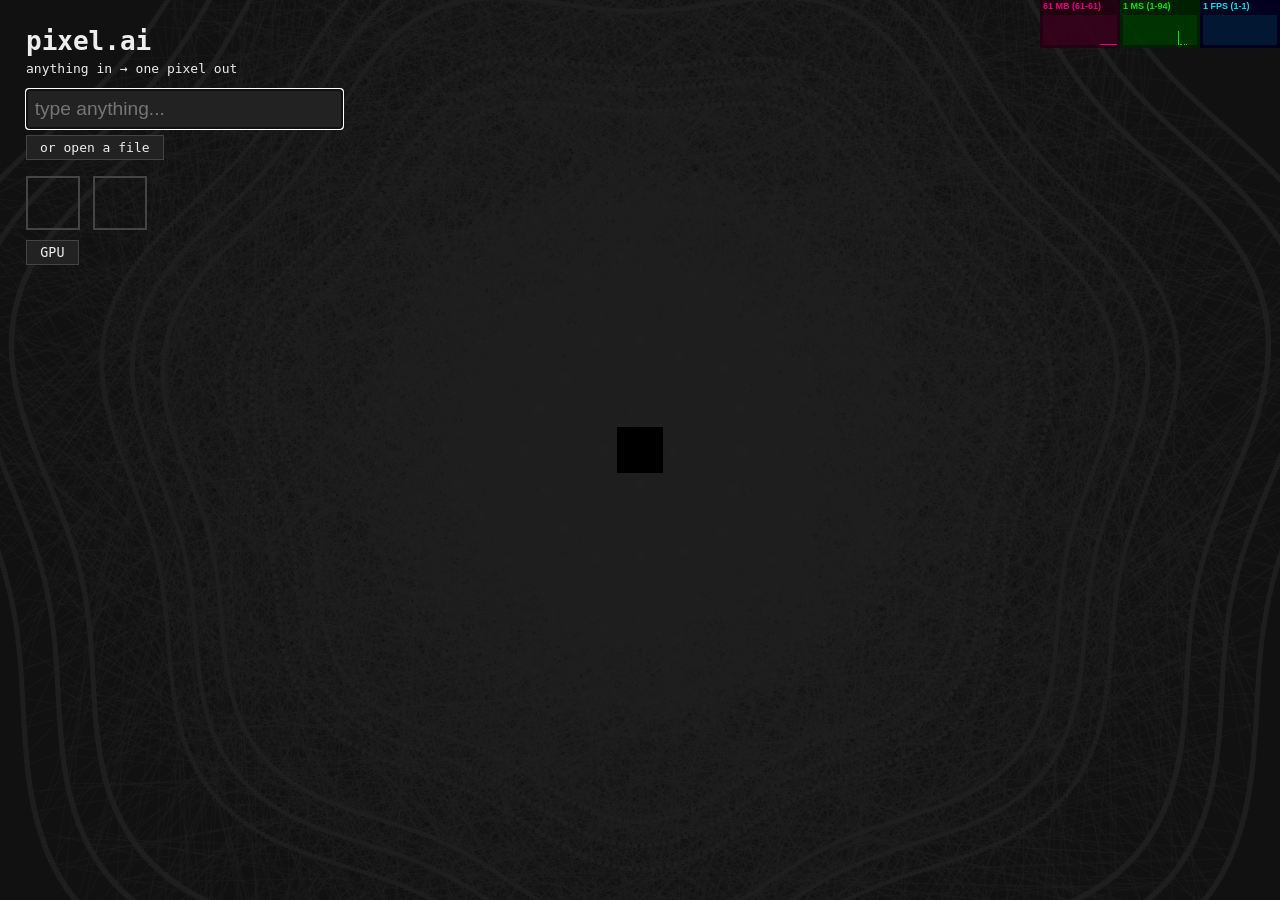
==== commit 68740db1: "claudes very own activation function" ====
--- a/pixel.ai.html
+++ b/pixel.ai.html
@@ -113,7 +113,7 @@
 </style>
 </head><body>
 
-<pre id="bin-wasm-app" hash="1460c88bea607af8842a4858e08022e98084e11f1addcf867f0ca5841e57178e" style="display: none;">GwfGI5K0Xg+VETWpB0AdqQt//vz7y8DYHRDLdlzP9766vrwI1R4A2ZJJ5TKXHtmS5+dT7mWygCnaK6v7eb5Xl/ecu7z73n1P/8r+tr/1Zeu8Z0PkwcbKMpKz/yMiK4q8ATb78r6zfFsRZrOel2Q0My7IWUUwVF5C3NbTUVsWM+N2fhIBApxEgIcRYEAFl6pTDzWMmapTEf3EnPWP0SRG3IRt/cVs0RQFpG75/7jSWnaEUSdB8IbBcjX3S23V/[base64]/bJ6ze82TtgjDnw/4FPVweXxWyfcmBZHVr2PbM6cFg/sKwOL7hN5sCyOrK853tyWDy6bFVhcn6yMasTy8MTmNWp5ZhZHXsH4vb7U+0Dfbz0+FJTNZ0dqZAdIXVHNmcc/O+CO//3L+jZu/BQ6vrv7c3npbwKuxNr3S+/AsEUU/6sy6TdHKagXxfX5X+GO2O/6djLL9X4+1wANaYk0GL2SADmCH3405G1zgnj7/ulNzeliOsQBHKqjjgjmoOH2djxq7gx7+1e5v2XvGnu+hWIDgIidcJYNVge6t+lP6L/u76eS7e+9vxzBWkVJPQvzxufa72+C4++jQVRl7b3RPTwRwkIPbmgsTYlhD9D4/9JPdNp1tcXp4nflIY2QXAde4+O0BrD/p71Re86XeGZi2TvP16gKEGatAjmqL30b7QY6fTz0oP10WbK0rJkzPpCKJkHha99U4KlEF306F2XmuCizhD2Zn0d0H+/4UpRlxCS1eTVMuVkzk7hj//BuM3DS32ir+cXkxbnorMNWkgKsXVWS/bD/T+5eea29XiLRaeiIaSOyWMGT70nc0ibq8O+XNLo9SvOQyTPlBBqs5QJq8bjlK1scf2Kjx7ZQWPXEqQUqYXvU/muW2SbCZqkANU7IUqtlzPbuPfvsKsCfl6mxjGCDw0S5WgdKKunIl5HZvTogjQKObBvjjrLiJDXjZIgYcQmQuCBYepHej0ieB3FdUYg69RLdfvtaEfZ1VL+E8DWksOaW/SZNFZzoMtUq5+XVF313dvG1VpK1acxf+U4mIc9G1hR6d47pAHSdkEU/q1mNV91ep6noYbS9YxWWJSRrVVnvaOGf0x0vWq+nxGulNq9+HT89YLEGDOYk8Y5stZZu5gT/0O8M65LsN6jiHLyKfTg7DN/p88fMCd29t3rpCCecso1RBVJfZ1fWlD2STu/bgCdNDeyHKBjlmnWb+Qjp+vUo++pcZCAXupUufae7g/fa5oOK/4xKkGrzTEhd7ZeVc2JgPN22zveeN0qReoxUSTOwdZgJ03JBf9AH8/jpEMBBsxBJVDALD4taB+2GzHVAGqPArWxVWlkmSsquZVeH5v1tWr+AQ2l++oCRZdDDx5BaMNv9SjsH0M3FApove2VEih1rulu6cUmNoeDt6F6XED4sWrGVDWiXWfypccffjD+VpW/z0U5YW++tVCTRJ/MOQi/SQfD/xiVGi03ZankYrSA5jhZT8a2hHFdS7MItol3GVsUCugLfDFsWW+7475utyFxAMluMA+tDDXfznEq1+/cv3TxTnly4+bjwoIhquX13i2Ru6hj4Ty2pX9Yj6/euVY62NRySCFGqeBzE0389c+l5zfvXbn/vNRK3VWOJNFVzHGvJTFZz38cQ6iC2LlBX1X1N1zHcVd5P+KuX2m2Y4+2cgucsjhdzv573Rs25VtvscCzl5QAyZIm6PK8sETtLP/[base64]/7Ah9+7XPJ8YlcJ/TM88OFPiDcv32DQcPPDQx8W3Y1IP/jC3rr8gySX9K8q4dEY591XZL/Ysqb0V3zvBz459OH9Ygs1L7sdf+/+j38KrrRjNXOa8kXrXv3B8hfUX/qgmLvvbzVl/uEDueXq4vOwrODR3CTqT3izeLBj6P0f+tB7hx4MpCMfrL/3Q5dXEk80+P+WW8SfQ7gbBIO74+2b93xiz+49e/Z8Ymj3Z9/5mXe+c8+e3Xt27/7U+z753gPvv+cReBT+DEah68PvLuAD/AU4CkfgOHxkDJ6BT7/j3jd+GQr4YO8X4QR8CY7BYxCDjZ54CR/49VqEg2ak97c/+1uTwjrBE6eP63qG64WsEbLNM0kmzxQLLmjRCVJcUI55oFr90jlR4dICzpIJSVOc80y/wDx7ee1C9SfCEfJoUaha5J9RpoYhlbJ2v7tiAX7fSEDQmzxK8EgGvcHoJWvF/QnbMnqHEBQw5BV/JcmYZ5IL4uDZJE1sjJby1Ej1DvqBLCCVp5JUqilIhGORGu2eGB0r1LGj5Tqk4RKfY+IU71LKT+HSGVFhxtxZvAa9ZqBeggGLVHNldc0vG6vimgcH5wMi36x9pPFCR/YSm2PiPl6JU7wz3iVsSW5Frb6Z8ps7jY992eBUs+DgfEBkGyKL4z+zlJn9yyGPnhDwasijX8bJJmSnZGdkX5Gdlf172TnZf5RNyv6z7Kuyr8vOy/5GdkH232RN2QuyKdm3ZdOy78kuyl6Wzch+KLsk+7FsVvZT2WXZL2Rzsl/Jrsh+I5uX/aPsquy3smuy38uuy/5FtiD7V9mi7NUHURyXHZYdlT0qG5X9heyY7HOyMdljsidkT0nG9zef6feKHglT52+xydjZ2ERsXBzDy4XR+xd+hqwhmDgfEOJD1BRmukEFob3MzCkZ/wdMn5ru3BTo9HxAUatvthm4wFbC6Ut4FBErHnDhVOwazZ7IJHvs80m2ukEVrch10Y0nTmPU7FxTP5E03D4lye1WevLVuVacs5yzmrOes5lzMGc753DO0ZzdnOM5J3NumWMpR3a1Zzcn3Z+t2eepJsNj50INxIXtdNUyNXQqbL60smUxEoIEF3m/[base64]/dWhNAl7sID7j0MnKj7QyAzJgUSQIVnPDKmdiSBMgUymkgY3KoJUxCo68nJ2eHsMIWleM8yqkXeiz7C/WpJX06jaD0O3xES4GJxCFvmEsD1kr4SSF6Q476gbqGaS5XAmhjNg2VA1Ah7ZLyui8k3LoQz4idOFzzNNwCdO399/0Yk2U1sTIEW6G2PSpLrRkiBgua8b1bu1PAMCMQ1gN8ehI8lneHn67UlAkIANPPHyAYmPqZTJuwcaRulBimozIHIpEvEmKA8hyTy1+ulV0sD4BhGn4kxsVZsBl9krryuqTRcJeINFnR6yMA8Q4oAgyGOYL5tykOzhcxLVVMsapSMDYq+VUyBRg4QPQD2RPaTN94UjM6/dLBwFfYm2c6ddNBz6grCfuTUKOtG/MwETXvl0grF1GN8b8Fdm0BN79SXakaCgGyutlj4D5wbbztfLKh4ygL5EF0ZlE1O31DmcaVIDKdgMQsBWBt94uDGFWDjh3OUsQj5I5hMNBnZq162BwxojiaEPCPRJ1/d1/OINNT7mPhB+FC4fQ++QuiPPVrbFYdLNgIWCYAx2tBuFb23KUNX43OGmFHDE938bxUDIcngomxCq3N1xSWrf4WZCPtBg1ykvGBxoZIi9MVWHVIDSpag7eHtywZoALz0srOsekimmziLTjSI2ztVTfy/[base64]/LLn38NM4R9CXqXRckd5K7lfWdjTSD7GICl5+HwLL/awhABAEJahghgQxCFFHANjZfgc1YI9uXCKZGMwwhwT2ArGC7ymEUGGnNFAjIOtAWgDBCFvYQgoPCqAyDj/NwEdJdHcQgDPhjY6iZXH+4r8XoPNsXgRLwBkF4UvECbEkwshW9MsE5FECBCywkBGN9WwKwIZy4SDB0Kx7MzjLJgZeJs5KE2KEfssp1dECS/zow/Z7PNDJ6vX6YgJeWZINFf55BTXcXR7bqAo/jOLAfuhW+7ueNt6QbBGF9a3WDGDi7DNxNTMVCSIsZBCBlbFzhWpwq/[base64]/[base64]/c5kEgbDNrxRCP67kfsQk92QF8SwLjHxUC8r069DITErgDuYnGpNsDRpBLwKeaZPyAWNMMcasoJTzzT8mUaeyec8VTjbK9maCFIkNwrghQN1jBCpVIHDmS5kEpq/NZWk+xLkJjSyprkJOw0Y5gX1F4Y2K3pklGQaCVnmQQN2MhLKw4oocO31j+znYJiQzfA+PnT4qG3ke8+qyis0bZuLV1Mkm0ra7D9NDjkqydSzRswo4+a3HualQ4tBg/D3oZwPFWpv/[base64]/RrTWpOh8q7M7sv1SkbU5q0ncF/dAZFwCgBF+DoR+zM+ZSIQDEsxKkgIy/m+29M8EeGFimI6GbGvsY8bkx2NBS4sxjyg9Wh3lZGXKdO8EQcbYLM8+qnGdCL4D7jDt/UWQep2IyW3/pjQFj7ZK0Na8JfnveOHahK7qeDyZwdt/flCmsysk1YJSt9xk+IL62GieskhysgrVok68bPbMj4W8nVXITuFYaTKyDftk980lOhg+LJEnLma9t2iLLGuktupoPJJL0Y1iSGmwkqpF32BGWHM8+U3h+PY9+sfD+o8Lx+BfLatPnUmfbKVXzXV0OIIMYjMMi5cM66L44JIKpu8gSS70GijD2WbiM0PdkG63Y9XcBMm/[base64]/urFSCQ1bBVQWbbuDNBhjRw0ex5bAQ4DlpB9MFC87SFxAa0WfJc17YsfbLBk0VRLKm1J7O/4Rb6KotIPProP5botdVD4JbYMOu2T8LOBJv87pa7KOpKx3eJLDfWIMDn9+7EuPVZS5D7WoYEAzBvj3C7Mm0/Kg+tZRpFiIFWkx60xru1h6Yu+KoeDIA6lS8aDrkjLeBG/iX48ARctsxGHjAXBmy9lzjRHZukLAhROO8AYri2tLS0FEyKhSdU2RJS0o3tFIaXpvIrxMyoDxW13ZARl3kBdyMNROuSoZFq8sHbPVVKfjXYazfSmL/5zz//3SdTK2sHb85ayPCrHULCPC3o3+Tn7TB5Fm0SIifL3zl26nMm3x8N7H4VyHnpE1VD/fCOGyz//jd/+2uTnYnFq0Gemf58vLV/Gpxwfhy6XCY3RRhXQRCX5JGGbWzmzJPVkzNxNnvDBxP9EZZCngBHbwi5PU9bwmHYi9pla6bJ5llEJqVPF/DgbSKyXTISW7qe+7ClIRvXtoUs23DDlnWCZ0Q9C7Lwt+GCGPwhyOKPPhfvS60UQ47iPIuuA9LkgkBiDLiA/W+ZH6JEnHVoS3BYdjg4Ej9iXDYbF6trKFJcq2faNzrBG0jxvzuK8x585CaKuSD/IeHZdNZA12DvNsZdrBdFURzoTaOksfULAa7GuX94wVPB8KlZkfuHbl9deP+XcKr55+ifpOR53Oe+8TPx/NqwXHvB6Cl5Mlq68PuW/esR+AsReot5pmOdzF3/b8JsX46A3MorsvZVxVNiNQOTR4KuzclRTvL1wnTMRlcedFPIO+UbhYsxjOa3yQR51+xbvuozD9QUbZvJ0dXZcJNvmX3HW0SXCsUVUOfnrqOQz3ceBby7CTRppiyb5YL/9WHr6E18qJMCLpcBo8zJm6o+5PmTWqsjlq8uWb0+61XxOG1U8uzCVkLh7ohi3pzKWUx9Fv4hfrylGzdSwAtPqVFd50q/PZgNK976NH59ue+vegNe80d75L3R2M24NqiJQFsqk+0KbWtX3o1EhoJS3L3TVdSF91xXZ0S+Xj+wAPMwXz1aeH+4WVRy4UD69zgzZF8w1M9sJaFkhdaTQgjotfiPiwldHLH/OEwIZWdy1j4ErlgYtgbzOojiBhd7PjNkUz2SMeJSAamipOvfYycbRgYy/hbUDMNcXgZZOEsnI3VYcrOWOYHVFfl6VnkzGZ566qROf9NAywhyxwvwbeJ3Qs6Zlpfolif0PDbFHhe625wUue1ngGwMw8lyV24gqWWr1ZbVV0ptamUnWit6WP3AVjBjo2y1TiNzJk/I8sljQzmLCbeyVx8RVsefeS/PzAyDrY2PzVONgHhDlkfIkqlnQDHpevnNM8Vk9gCKBqukyFRDGAIeIaj2DQ6w3V6yuFdHm28S6ZhDyrmZlRh1TgNFeBs4VdkpGWDjBclUMCCIlHrHmANKQzYBjpgUUT8j6QIkrDr7TZlJkFpSyUqGZmX/[base64]/[base64]/u0aWOx4W29/AftL1c70FfSZbuyvBiH8gFOa9xUjvkiB7rtc+SmtHsrW0tndJvL26MChG3lrF+MN58IaAXGnJZcyaS0OyVByiO8xfJ/l3HfWEDfVNhqH+GTu/2eQMddKfxvxoKPPuQ12XyTF3uOR7LmPRQ3yKVs9xD5Rz67fmR7bUDscO147Uj+w4qev++27sHvkG1orTU4FO6vLbNZTci/XcfISvWWdLsZrTsrxCJn+gTGunvDTNJyp+NQkFE3xUj6HuJLiT1K8f6Izd4/YRRgtdsyNbaodjh2tH6kd2TIK9n1Ui2yxKKqqUtybJeJrkqmiP/Co/nxOKp9vcTZ5HcXNROC9MCmeFifo4XvbH2sh4BRiTfcEpZO0OM044WKvE8QEPj9VwZEvtcOxw7Uj9yI5JwPtZW4jwftoZNWzbxb5pko12fG05abhUnw+nJg+1H9M8Tc/mgDfjIs+jc0n6idotattdq99M0/0gpTs/L6ae31J7IfZC7cX6izulw7XP3u5nM0WtftuGG5xBapOYaWMA1jyP1dnT5RceSWmJvqraJH4QRnMlsVRrkf6wuRaxpZZIf9RcIiZh3N8oLrUprEZ/m4vFuOa8v5fFzTnR1SLvx7KkuUiMaqH3D7JSc6EY1qw3K1venBVtLfB+Iis3F4hBzXg/la1ozoimpr2fyVY2p0VdU95l2armlKhq0vu5rNKcFGUNvV/IVjeHIobwAjeJX9aM5mCMWMcummxOMWFs8pk2Z86hjeIHbWnba++HVPV+RO3eL+0a+dxGbVlpKOwr5AF7UumG7oe1UcDPr/Krwgt+u/Cib4UpPxa+5SfCt/2S8B1/uTDtl4Xv+iuE7/krhe/7q4SLfkV4yV8tvOyvqb+yZxZwx8Op42KEl1rcA3aItu4nV2ef35+pwFaXxI7qwmoxsq2aOZwFJvaQ3dWJRSw2PwhychOMYyCgXYbSkDR/[base64]/[base64]/J75HfK98m3yXfLX+b/F3y98k/JP+YfK/8IfmQ/ID8M5cv4HKBo9/eaCR8scmdNCBHAE+RYCT0RG4NUMXRSYjzqmRs+CWh0Bq5Lw4xEl6T4lMz5Wub/LyM7E8Aoj0K/xmHh+ed8pK7dv3dLb3Dt2ZXpA6h4GEx6OD7FYlWjcKDsOvvrrmXz7OwOxTB0Tg9eyX3hJIYEC+Dq513OGYXG7wYZVJFAuhmrsuFqv1awBFzzeWGT/vmGIrT6lLH9mo0KuCdMdjXy0HuNpCehqFUrgDkK6B5xLd9weN3QngNwOsO3ostr6kBbxhIUNkjmEoriwq6u22JSq/G/[base64]/fl91JASDV8Q5FzuqAJynLaxjA4vRx2DNYvNLAjZ0XgiScQJscVEoA6tgjTD8LZz4LcHfwQWM6GV0hFV0ngSL9N6j5NYJruWZWL+X+3ELUPLcl6AFxg6hwUumHFbBJXPbPBm0S/YFj//bzV5lvRd7cH071vU5juDGyeBut6yOLDWDLoUtWBCPPyef/3Lh/QPCPa4AR7joFwkH5brd+j4vzy95+cEiB+iLseU/L3x2m3MdR7cBF1l3RyUoQb8di1aVpIHDeyALQZoW5YvOsvsUjqJBGIpZ6H804s2Ozh4AOQZc1G05tdIxNngQitk4ikakPemw1I4lEgvyYcn/KJNe6Tbp13KUPDHoS1RczdmXXTM/FW0OZFK4TyFrkOlpiYAve/[base64]/sIFYK8LzwWiC28PbhN+DyNHt2F/2yTnzsjkufslIZLnvxs7P/YfkwqE5Cnm4BhhZq0ThV9u7mQ7c8miv221oBjrKAwtu5W4uAlAAR3KNKH/CxeOnia5wJIxwnNrHR/UmiE+/DT6tmqblYd+Oauc+xFeggZPxiPr54+qV+wj79lNpdzmocIocbh4/2Tu+tX8ddlmelKAP/ZwQOuXXMALAGGHOIP1ioErT0GrWnZ1HNjMJmDhu9KErUYEiEHsX/g0j4zS2hj50rQfgdbWiAmaU1X/Sz5qi0WOPmeG+QuPFJ5bdq/qOskAbzu8XrhnEUyOLHbVRaazKeczJwvvB3U9WcoJLKUV4gX3rG6q2M1NlZwn9zftUgzYmFM4OBUbEmpEEg4DPq9WgQCTi+fr4zwWC062lKQuEYQwGodQe7Z+IYwfjU31Ghc2VZ0Ry0pblRzexoI3ZqXZlP0OzmzkrVm2Q37lboFpcO0rX1r6NF/GGWzZXs1EfWci+Kj2GyNAbTY5ntve1O1G2XF1J0/2a3MkijlwpWqDlxEaYnbH5QF5bEMXg1EDSr+9OigYlnsZ1qVz9hAwDGU/U4h2ZJKHxrHynwvgDxf9Xe3jxLyoqiN+rgPKaEOklVnIGmPFBbLbc5SVe9VWmaHk+YwXV9UzKVIJpFRGmeAzGjnKiNDXpAPTJ/TlwRrS6Q6ONNDTdjRYEKGAqoy+O7Pot6I8fYHPrA/RkN6eiQ89jb49k6MMQZOqqUiSxC+ZXpmaCFrbSPtVkjLDy48a7AFLEKpQkm4sR1pESWZbG9JGvVTggcMpRwt+uZjJbSjpmCwhDPXgR+34dhpkm07b8x99fc4SGkbYXq/45YHNCQVVUH0w51JNMlJWZItvq2fNeN70Zj7YSBM6pGKXVZiQmtvIBglrNzHTWNVsYGrGGI1QC1zjlTR0WVyhPWry5YVDIDbt9AwyRT3hb/LM8fzOD9lR6XpSlMrfaINB9rk2sncnoBpGyo+NaW6L6G0MI6OgmG5iIsIhsrGMyGhpJkqbuGlUalRqVLKRd4jdTjlFm7sZiiKz+u5e8abwVG17CSLv3Xd/N70bb1IE+gZNoUmKZauhMLWU9CXz0M5J6V1ImGvRAyM1keQJ5weoN+0E9YemA3ZgggtbNLaNbczuNF8Ej7aocG/OLW/IV/mBodkGVRpfpHaO6IBqqWlD31P5sx0a28Y2ZneKBN67HXTH+cqdyEow2eyigFInBEIgBEJgAnpW+rY+ipd50Zaz4SlF9dpZ7goHa5U4bsexa2wb25jdKQS8n7WF2MIopqfzJmjO+fREbRe1pSQ4vmyLxraxjdkdIoG+3M+aCURdvW1VG8XvTh3XaaZG7j/flrZ+StdondekZebxSLx9tVH8/lt6jfcCLTf/vKHXei9Sma7TDd4UraA/UKf3LVpJ/0IbvG/TKvq/9Cfed6hCC/Q6b5pW0/+jjdl3KTnmX0Gbsu+Rc8z/B70++z5NxyyCNnsXaQ39kbq8l2gtvUo3ei9TBy3RTd4rRPTfzc3vaI5uyR7LG/qV6Qb9mnroCm2h/0G30m/oNvqfdDvN0x30v+hO+ke6i/433U1XqUb/REy/pV76P/QG+gHdQzPUlx1vV/oh9dOP6F66RAP093Qf/ZgG6R9oG83SdvoJ7aCf0k76Ge2iy/RG+jm9iX5Bb6Zf0m56nvZQk94SjdEL9DZ6kd5OU/QO+ha9k75N76LvUETTVKLvUkzfo4S+T5Yu8lBAL5kQ9DIZegW6fDNDILoGLaO37M2plfZwrezbKFYLb0/LK+gdaXklvTMtr6J3peWIKmm5RKvTckxtaTmhalq21J6WHa1JyyGtTcuGOlJfE+2d1zmr4+FU0zLqa1RwT9Af3BsMBPf5gwcqtO3Aatp+oI12HKjSzgPttOvAGnrjgbX0pgMd9OYDRLsp9pPgluDmoDvoCbYEtwa3BbcHdwR3BncFdwe1gINe/w1kfResC7LgNcFrgxuCzmBD8CfB64KNwabg9cHmoCu40b+JwsyQz6h0N02lUCO6DwNvGPA0qgoovltMSVPJLewQF6/KishOWmrbNvD90WIx2FN4N0NhU+adqQzt27ePi0OHjx7Yn+pYOeeIaeyKsk8MD1CkunPvlGy1c/ar8EQwWx8PziRH1GSsitVN/2DMvd38YuSenUfl1J6sOd4M8m6caCyavpz7O89uhsZ2/nh10Ecld+bTscUCF8WvO+gz7cB2w/YuePTGyVN97UkORJFpk4Ri1Vk6VbViqKLCrht8FVEvWBa13NjGbZvKZ/EJlH4G9VvKBKDiAbZRpbfQvjGd6+KAQ1BFnc5t7iV0chE6Qdt/5tB/mMtOVbZ5JtbMkL+jjZBns1B5Gpxm8wZsz4IeGTtPdUsPKFAEGgh7h7Wb6FZoi/XKKfe6dkdm0KJbKeiRgmNWzk9k9i1ZcczXTkZvHX4NiWqrEPVG+H92barm6tQXfOJEv9WKO/[base64]/Vhd6SaE8om4or+cBbClQzYWMcUeZqfgD6Z6h+8J4ZrcpDbmVODEi2qsA9cPa05NtcHQ88ut9FSEU2yGjjrZG1tZi12jjb6Qs1l7IqLvU32IHUoKEHZrVOG2h22b86j+7UuHu9xF7lVMMgscIXxz3hbL7leHBsscm0iZX02Ho1uhpdX/oJ2AJ9A71Sn8AfjAMDisZKJ3qrH5tdTLnXhfSdA1NYY4xDfA72cicXhMcwH/pxZitUfacxDEhlOybkkOLX4EMzgouLwn/O2TLygX/47n99GIUjqBfiSjNT5Yr8nB2egtBUO0/ZDltwymiowYZbjVCGcv9soeI5wPeffWio5ApV530pyL+abE7xEK4Hbe/VCcmaGmsxjFQbuR4dRAwjdDLqv5HILMlpHiuK28ewHE/A4NT3UAV5b3MUbbFfOqu3GC2Kgnp6r8Vi4ssZYrrI/qVxMNKSnyCNUKraVJllx0zU0CLbjdizb+ZBjdjdrEbVh3FQRq+jwTrAvZHUIAoVsGqk6NoC1RUEY+amoRkVaJiqn+3JL42Vs2afeekYjJeQNcxgS0PjGdEctLFR5IOByvnYenrURBCV5TwyCsgFx5tT2Xw4Fcw5XqdIyeMwm4LaFP62uAe2ryJFR2V0YAqoqrXQK/sfz/3TZbBl9tHC893+qS7rI49BVxz+FsxbPERddfQ0FxPDj71KW02ReS5Db0jFZCBrlVBFtq4oDkVMbTexhwfq+dzj6AUpuTgVjNed6t2cGTp0z5WZ/mUr8MVnC79JiA9wMOypzXn60p6mrKLaktFFG4SH7vN5YHgMdbPc5kSsdmKldXT3KF8/6R5cYK2M3Ob3Li8YytXIuStwtF/G6uLyNrFmcLa8TbTLgEQs7WnS9ZzWgTw+0uVFDXV06ugwQ12TcU6xP3zBBQkEOJyc6oV1MRRjA8OQEmHapmueGy9QmamZ7odS7JuAiXc9vniSQwNV4xnnVG2p/YQGP3SE4NI2bw326EPvmKASuAd95vCaI/Q3TEHiFKSyWC7hQuhASRlCDG5ByEfs4ODz2KMbXa1f73oQJJMOXupxT8V2XzkYIBuRoXmbfUd62D2NxdI3u4jdOI+2KaR5VfI8ViPca0foagDzi02Ma3y0P+XPXKUT53GS+hHJ5y0MZn5ORNTm0dLg/BtVNT7/Z4Vn77tSHafOifwCil1g8mgehA1kX0KVW3Npn73kQs7TFvxoxqsUZR7hr8lQ+hFmGxgci1ndmukqQQXj3ZAWf3WvYpl74zxe9Yo5TtM8qleqmEJc0U0v++ULgDnO6lP6cbui7rOOjdJsNuvNYf7DagbfIcEYYo+H+D89hfwrx/r/[base64]/2aViPuXVRLxTXUQv8TfW6upgTDa0FHx9SJZdEzbyoqcgCIwRmDSP0LAOEDwRxP5YGKiJ/D8HirKQAk5KgyiSGg+aimJWrMSs6GNWtBLL0Wg6Qs3MIYqsaFtLJOcRxmFci4OJIPKPB3FmYuNCgAaxVO+yw3LQRxI093HsaIuhaGIoqhiKKEFmw7RNzzo+zmMONsKLQLgIYVSLJs5xkk4FbjIQrNuTPH/uz5WQHE/riOnDEGaoG4VowvbNcBbw1Fr3FSjwOmwyq8yG5DvoKTGwZc2OvAQQTc8gSHcmmEetEOIE81AZJ9qorX2OzvimhkazZHBRsTS0Bwwb1DGswRTQ1bJNDyTCMZNG4RNQzyxHwyDELDjhAfqUqzINu3yexSlbESPxTs+aZeU+/2XChoFbxtUOxFLS82hKIcv86oR0inpVmYoGyYUVYRdYEepd5COqx2QjX1ecug1wYybwUwljvpHVCxU2hSmkJ7UKlvPEeBXLK9w0uk+jxVIBUIyXxVeO+7EvO/HoX+DfZtGNo88d1wgKuAjXB924+BW9XjcubDfyzAPVCmgt575nc1Nfy5146YqK73InziL39xVurUpNWRD3WZedOG2SQrpotv3VPYaN/JmjVZNIw50i0wwyusGdXOyMdt6X9Cklb8fidmc4iGLRQvi6AShU9EOApvWECkXh2Q+dRd+AJ4pO7yhTPrNAFNLCIOxLqo4di6tuD4iqg38sT6t/XfRYOMiq94/q7gXw4lJhIQnsoqiBeTyoBYhF8M2MgL2DqC9p8+GuuG2zxnDM2ACxoCd5/gT4RWHJFa5dpA0Nc116doKZ16idCuAFbrWTu+LVCExKmhkHtTd9QtZ+/2ifmvfiUoGQWO8qGel8zMA3MyyTB6YvqfhwV1zZbGw4FluLmMVEIiZUmLtIDAfvCls5cw4x5zl/le+EVSMUzIPO0Jqmz8rW3D/WTM16cakpIIm9yxwyM2cRs/BNPWZ41q304a54JWxiOJbYGLPiFEFn7tgU9ZmHsCm8S0z/zBnEYi92K5zcFa9AkKSkmUnQ2qa/Klt7/1g7Ne3FSvEgaTl0EZRIp6cSwDMzWng8SPqSsgd3xeXNesMxb1sQa+kuY9VpkrnT132nIF02s/maWgZvmb/cXyYsH3F/HnSBOppuyjruHx2T533YUe8S713gUJl5HrEW+KXuGV6LW+a/XfEy2FbDsVbrIfF3WHjWKlWfvEilvK8y9TMnEfOed60O7opbEbROtlKBDoyWjH4YOdHKBcx1xu9KPrRr7UaDVkUA910vP7mLz2Y4F0nke+eoVXo21uq1Ok/prtgjKIflyYnSPvfb1eIZ6KRqBIfjUoeZikET41aENjrReDxqCeeEsRCjJxqPRUl4pT56p6aIjjUejeJwvl5o70dHGxeRC6/eZUE4UO4z6oIHVBSF13ZfE11unPjMuw4vh9Lya9ZDtnTKZ7WfnD9WmDu4N10h+xitICvOCVcOfihdKXsfraRAnBXmD74rXSV7G60iI84IVw/uTiuyXVQhLU4L1w5uS1fL7qXVpLg3mCXtG3mOCrd8hZ2xg5vzaC8fE4A9Wa0zev/VJxstz2R3+uCebrweYOxA8gEtnLLipOQtuTONWqMttNQggTnYp3tOA5k67d0hTLnS6eXbtZy5yJYvproVP3YcWfhkCsPaY8eRlj+RQjCc970W/7IoJpqipyiA9r7DR080/26kp0xITfJFFQZpVrbOxm/uzmkNUcAu6JICWt6VJR/[base64]/iqipIHERbPVg3BA/Fr7xcsUEYx6TfjJIXBf4iNjZWq46vkHwjsXiWbqPVh/ar2kSO1R7Qexg7SmxA7VHxPZjW0ZaWr+yu/x3SNBmfOW1R2VBDZ7x8E1Ne/JG/fYr/i3i3o2bZm+n2R4P2hPtpt3RLtoV7aSd0Y6ZO+KpVdZTC8r4Bg1/0fAnDX8g/0621YO2Rhpp0RzNRdtoW7SFtkQVqkQlKkUqqdE0TUczNBOVqRzN0uwoPGtEcrRuvb386AWf7aVIL55uL0t69cH2EqVX8pyLXGXzQY7mr/ADMg228W7wjdpXSFG2aqor0Lg9+oLaSq86ZaiBJrQ8/IynCe5UEde3ivuKZ2267t6ulk1dJPfBjHi7sKtV2WHpGcr6f6b3SGF+R5Wz74eYYhWzouZswWt2l9ZtEcOzB0g2SaMgsVX+A6eSPcEKjCkOajuIUlb4vszTFQji7qAEGU0NeoDqkW14uKlfypJHY2imGBTQOmYL1d1YIJJyi+qLXEc7tE4xomoGode2F/ed38IOIEeIZCzHzyC4oQqsaQeoI7+i1k4DEzZBUGB9UB+tcDcaJYbYIghGqigWf/ZK1YKWAtN9TLGgaJogbNaCiWiuKG2Exqp1WVHDBjEHxwb/VKR4U0olFDQTjfqTttpVh5izYlM55gh2YGC6k+1so4B5/n+QJzPPofMMukASfB3Wj2X5ov0IGx1hprjK3w5x1/[base64]/7AuJRzVhyYgPJRQwDGaFnYcNCqaF6r3BEQWIklTkLFLXHzvt1P7oiuwaqhwhGI0yyHKfMlC1Mn58OcHq/VkbndBTEziTB6VSqaaEslK2oDy0Yf6zSjqD0UR7sYi52Ze6JLVCdrRaCX8xEbH8qKG6szueUYwiXNMPHMYmGnvA5SKqFn4N4ozpTpYy1n0BSVXPLoUrw6udvaohwhpK/HFaCV/kxtHwzqsFPIN7o+iqKrM50pyDpI29DAoQ8be3/r/lR8ZKAYTsVi4SdrSmP4pKA9R2waGcFTloO2QwYXrzgkXyj2uklWBgo8sOTOBsAKUqmtPgzQaDI4NAdvYEWkpeRMLxXxFIoVCaMWVKyN6UfRyuazTdirpNspFpFHQd23+lS2YimSgr5lRU4yEaRki+vBooCoOaalrhC/mkKoLnJEmqWkbLJWUENIJ6rCahemQM2ZctgVcWboXl780BZz5MayEZ3nCkgAzusWnKfVyHHsCdoPtx9/VH0HG5jodgo3grpuqT6YVaJnsPFOTiY6u78mBcquB/BnT7xUKOH9QyFB8r5mL/Ou+7GZaQmmlpNKxN7qKjMq6CuKMo8SYdyh4EzlYP/wLSsStPQMpLVUlIQ0qeo/1IIqRSSoswxCg1jm1TcJrlrhgyrtAGjxihOo2twgIz3cNFtDfFjFKcQ4QzXbYEQMZPVHNCg2fYULsHAXoqfEV25osahWRQnwChhygtXBN8gFmQbacxOdrdVKJ1ehVntat6iKu77RYXgPR2YlakTFCLFL6gJw6JmLApQo/a6UI9Ph0VYwJlbmHv0QJubn3c/8Kz0cVVtTj3aLrLFQpu/dX+4/wC6w3EOCFBTvaVEKbZ60z4p/4k7KANtWFvD84PZh/u3pE2frqhNtyMsTi/OW/A9eZTUmmNmQqgFPCPgRJEOHXJ3xi+evqkFplpWSYuH1X1jcVltZ+BX9kKQiS9qK5VhYQq3lzl/v7o7CKMDNTt7wLbgMc80543FTZqpXpmStpX8HabaB/2K56qsxR1OHMeCZzyrahTHIHiCR6ud2CuEF6hRuKxWG2ndrJl6M0vSZSwGqR0ipr2d0jUVlYFWUbf6Q9NhLfXoUXVHmy0G8xMKqPP3heL55oK2S9X8IKgbkWgL6i6YVyu+RDilr15oe46eHQhFhVm1rqDnE0rTJ2m+Ouf2/eJ5/WAZQbdZUwFh0ZanW/zPoV3VVHVWgnKtMd4bg5c8c1ML9otZfw6C9/sUn4cj54cM4PeUQq10qFRP1TjlIV1U9+opP8NfnrOpBVOhRLzmwReC1duj+cNWpIqr6pcWSrnQ+6ep/9yVibDZHeQNkUHM24KKSZPGcRo2Gx7s9OUH2uylfdbkIk16NImyZiOkops2BevyTIpJ64e428fGH6qgkmUNnq4avuWHHS902nbbtt1Oc0Sz/moNPM9a1RtmwzCsrn/HME2GTMhmFvPwjGF+ukWeybBpGLbPXC+0XMtt6ybr+L7DbFv3zLarW6Hut31Xtz2vGfjVMBXscC0umWhKQbnM/r8CVKZiLP8Xz6TgSff6W42NJROJYJ1HJeivSdDR2pCFzX4a9fRJzYgNXC+K+62qEFh9l/qPREMvk9Gp1fC2v72xNAnZWsjieNVomEZj/MuYtwfyfgI8BYDcCAC/ngGYBQCpALkSABoEIHNTVT7WFe7VHm5Qr119d7JqxdpV61z8FmGNACkDwAIATAE8/eeK+/zviDv8r4rLsk/LPih7u+y1/ov9+u8CKiXrDySLUKYo6QbDdJQwkfX4ANMOXp1nEoc0zhmOejxmyCWOaIbtVIh0xCIA6KfPzdFH9ez7Nqwa9xvFJJXYSfMkGrF2NzZ/sYecDz3LB4NUSBYtDpnIeJpgS9eRZeWYTtJc1uKoi98rPI16HXmCQxaaSNcGaXayPEx5hH26fJO1Ot5VRkTsxmtXphmvtT5koVUr/5e5gnpDX0GjoddPlu8pd7g+ECzkia+zx7u9AXbilMqT5XKzuViPIpZgRLEfgwyN1dYJTBOGHUG7fZZIHDCBCctFmqxglJ7eBZFGeShxGXnGu/2UR+VYif9hY0b7g5gJ81zM10aMd3syO1ngx9PmNGObH8aTQS43R3kiMzje2Q0ny+U0l9wznafOSeNUrLcRF2or4nM8nbBe68Zr59d6mlREjXH9iKIsjuOY5f3Tq5NszOLzmQx7NULLFeRaadfEkOv153emIXAJTdtu6LiKhuk19JMN9lOBtc4X1s8/C/0kruMpDk7i+vIykRUKZo52WoLpeXF9hZudLyttSilTUb3cPr0xCOVWy6dxhEtIc9w9MltqNpX/qTiBtTEuoWG6dWxi7e7x3biMWUhjVl9BKfIkpOhb71MZ9hD3yx7PkGbIPfkfpKFEnbxW65ubLRr6vqTtLH2ljss1pmoiPVmv108SBpXtiSwJ04hhm4YbXa/foq8YtynmlV99wdmBh5lMBe2y/lMDSrFkarS4ZVmgexaOxtZtArBvk+ZykMv55aoxNjBu4o0rSOMYLcp0ucUMo/M10UAwgkK01ZM9dr8mjTFhcpSKDYxn1WNxPGkEFbmLLzxQnhfocbGflWBZHktchNzn3691EjkYzg2Kt5vb77anyxsO/s4fBm8fP33hnHYAQwXF9F31Duyd6PGONPyrmrZ927BwPoB20nAaOrLwoLT5c76F34anESXpADEWV6kZHL6nPG/6T5twfQwV+PYZa1QIOklWjkRLBdU513+Hf1lqE1quIwPCEBwBIOlc7SkLc9uFxeVXX6sCUfB8IXjNfwv4+KamKmd6zNYpBPglgeBZCUvzpILOEt8kEPpU98HT26gwlqa3P4zTLBcMeTJMN1iEgoW5yPiQ4fjDEEg7kglsM550MRLpYMCiS+mdEwyI/2OAPZrhQLAhT/MsnmCbsQQHKc/ShEX7KkCWVr/zLAFyBgC2FQD27oYFY4kUFIG/z4RLgFsrQObK7nsI8be8klkFyDoA3Ad+YJoWPaaf5HHcoUnoHAxolo3tcHpbrPQxz5hjtUITjBV8CCMmWTisvaFRj4c9HKV5HGHMaP2nzpOMdhguS04zvgueNPlfIED/tk9/beXKX4fj4GU33LH/0e+cne7cr/z5nde+qNQ850E3SNNnPXUMACqrfUXwj7dr/t9qljHhLW3tUB6z6AQObGUVH3AaX78Ty9jnyVo6ZKLHaATwUUWO3TcWfeMdtSGcenB07L8dclUxZmO4T/281bSDGHy1bvX1AHxjC5CdAPDbLUDqvZI/KED2AECk0DHCX7Zkt1kpTbbsr/irfsNv+nqm5fuGb/ot3/rq84RIxaTdR+ZgdMFbbg3pgIZcTpDF4504HS37T5kDIvMf/hIFCOrA++1+sn/fL5RXtRuCbzx3U1PfWVC8ZEOH5H6fSqln/kCYI59gML0pyWwRTOYiYZHxGEbbOo56LJn3hvMkYiKeVIexDdE+RjzyrfFL30pa3UcRhKWofktXs845LI6RxoLRaOLO7xHSOGYRnrli0PE7e+JEnowEHdTqZzBNkOKZy9OEnfk8sPsEttl/8jwQbP8fQh/rum7opt7SLd3WHd3VPd03dMMwTKNlWIZtOIZreIZv6qZhmmbLtEzbdEzX9Ey/pbeMltlqtayW3XJabstr+ZZuGZZptSzLsi3Hci3P8m3dNmzTbtmWbduO7dqe7Tu6Yzim03Isx3Ycx3U8x3d113BNt+Varu06rut6ru/pnuGZXsuzPNtzPNfzPN/XfcM3/ZZv+bbv+K7v+f7nIuz6ER9yn+naE7yTiRSEBmQv/Lr7EdU+NMzhYfLwexHFBb86KMKFsx8STjGRKZVTHrLx4u9itT0h0yMaizyb1hum3TArn9Oj7XtizTTDTmTbjlcH</pre>
+<pre id="bin-wasm-app" hash="022f46b1ae62e57ac456ca200dca77659cef7610058128edfa0d7fa583fd946c" style="display: none;">GzrEM5K20h6qIjWpB0B1Jsa4oT9+/fn3V4GxuyHWcT3f++r68iJUewBkSyaVy1x6ZEuen0+5l8kCpmivrO7vyVR97/2yf/fv3n1KkAThKPPtFyeBOt1Aqt/jGIBgqBXXuqt2JARTNoe3KFIQh2PDHepgccLEDZNxK1CJTXfaZhy606VzPHTnZGjh/[base64]/t6V1ONmJfAoIVMxZ5NlpOQ1gjQsuYvqjFmll+7LVs9kdeQw4awZTf0bagfe82GN3sHjDEH/j/w6ergspjtkw8sq0PLvm9WBw7rB5bV4QW3yRxYVkeW93xPDktHl60qTM5PMmZ1Ynl4ArM6tRwxq2PvQNx5f6p9oI8XH19qqqazIxWyI6TuyOaUg/9dcOf//gU9uxceSl3/vb35vJRXYXdsrfvlVyCYYsqfc5m0m8MU9OvSuvzPcKfsNx17+aUa/5ALoMaUBFrMHgnAHKEPfzq01jlh/EO/9OamFHEdgkBO1RFnRHPwMB87fjk35r3dy7z/kjfNXb0C0UFApE4YqwbLQ/279Ef0f9vXc+nW155/viCtgoT+5Xnjc63Xd+HRt7Eg6tL2rkMPf5yA0JMLGmtTQvgzNP5f1DOdZn19cZr4TWloEwTXsffoCK0x7O9aX/Su0xWeuUj2/pMFihKkSYtgjtpL/0aLsU4/Iz1YH22mLC1LxqwvhJJ5UPiqNyVYCtFFj951qQku6Axhf9bXAf0PG64UdQkhWU1eLVNO5uwU/vifjNs8vNQn+np+MWlxLjrboIWkEFtntWQ/3P+Lm2duW4+3WHQqGkLqmDxm8NR7Moe0uTrsyyWNXr3iPETyTAmhNkuZsGo8TtnKFlev+OiRHTR2LUFKkVr4PpXvqkW2maBJClC9E6LUejm1jXv/Drsq4Gdkahwj+NAgUY7WgbJ6KuJVZEaPLkijkAP75rizjAl51SgJEkZsIgQeGGZ+pNcjgldTXGcEsk69VLffjnacXS3lPwNsLTmsuUWfSWM1B7pMtfoZSdVV371tXK2lVH0a81eOgxbs2sCKSvfeIQ2Qtgui8G81q/myk/M8DTWUrma0wqKMbK066x01/GOq61XzfXO4Umr34tPxNwoSY8xgThrn0Fpn7WJO/I/xzrguwXqPIsrJp9CDs8/9nT5/wJzY2XevkoJ4yinXEFUk9XV/aUHZJ+38qgF00tzIcoCOWaZ5v5GPna5Sj76nxkECeqlT5dp/uj98r2k6rPinqAStNseE3Nl6VTUnAs7b7ex441WrFKnHRJE4B1uDnTQlF/wjfTyPkw4FGDAHlUABs/i0oH3YbsRUA6hdCtTGVqWRZW5Xya30+sisr1Xzj2go3VcXKLocevAIQht+q0dh/xS6oVBA622vlECpc013B19sYnM0eBuqxwWEH69mTFUj2nWmX3r8gQfjb1X5h1yUE/bmWws1SfTJnIPwm3Qw/E9RqdFyU5ZKLkYLaI6T9WVsSxhXtTSLYJt4l7FFoYA+zxfDlvW2O+7rdhsSB5DshvPQylDzLRyncv3O/UsX75QnN24+LiwYolpe790SuQs6Fs4TW/rH9fjqnWulg00thxRilAo+N9HEX/9Sen7z3pX7z0ut1F3lSBJdxRz3WhKT9fwnMYQqiJ0b9FVVf6N1HHeV9yPu6pVmO/ZoK7fAKYvT5fy/1/1hU771Fgs8u0kJkCxpgi7P80vUzvJf/nHOW9P4qkQRiZZqBPJWQqROf0uIBZlLFPtwPjfDOCs6D17tIQ+/8w5tMPUWLGlNsPq0I9oEnQWlIFOgAJzKHIBCtAogrDuF6FQE5TXqBFIA5QYA/Gmnn6FTAqPxsqjhTVEKUCsNiNoA5DkCTm8aaIN34+WXG40wo22KfZRm2hx8sqjW2UWmQwSnJ8L87nuWu9duf+Odr335YslzwfVt9M9y52vfBDedusGY4cZ7pl4LI41IX/38bjv11SQXjZ9RwoMxTrs/kO2w5azSX/Xlr7p36rXbYQs1L7odffn2N74Zbu/aM5nTlC/YyJmvLn9e4+1Xi7nz9nWWzF+7I7VcHt6GpxQ8mmdB9YTPhjs3jLzyNa95+dRdcXTo1fXLP3J5e/CuBv+f8hxYwPRGBEF/2QsvumX6lptvueWW6e0373zxW1784ltuufmWm2++9xU7Xv6mVz5vHu/D+/FfcNNrX9p/lSzhHM7iIr7u7fgAvvlFV93wCPZfvfVBfAgfxn/Dd2COLnv8y3THz59BuMv2t/7hB5+xJZ4NsrzvHaaOtBFUl0lcFRXbKmoBafikB9bScIV5oG598VGocHGDZ8myZFU86tlBQ1V8eeVGjxfgmWShaXQtCjdXpRUslere764FwO/rSBi3Fvcz3hdxa7Jwydbh/pRtWbgMgBPBquKvpoSqqKRhDp5JNsTGaikvrVRvZZiICeuqVKxLw0kBXqC02j22sNjoY9fItd/ARaHCxDm+SSk/hYsPQYU5R8/iceg1Q/USDgVKw5U1Nb9gnIprARycC4hCs+6RlhoTuYtchYmH+GCc48PxTcKW5FZ0681M2NxpafELhqaaAwfnAiLXkFgc/8GD0e5fimThYQEvR7LwKE62LNsr2y/7d9kB2X/JPij7sGxF9t+yj8o+Lvuk7NOyz8o+L1uVPSF7SvZF2UHZV2Rfk31Ddkj2bdlh2XdlR2Tfl/1Q9mPZUdnPZL+Q/Ur2G9nvZMdkf5Adl/1J9hfZ32QnZP8vOyl7+kE075DNyuZl98sWZG+V7Za9TbYoe6fs3bL3Spb2rD442AqbFcx88hZbiR2ILceWxEW8XFy4f/ZnyBqBiXMBIT1Eq2AONqggdJc4tFfG/wEH9053XgV0ei6g6NabbQYusJWw7yJZQMSaBzyxN3acjhyLSgL2uZQ43aCKVuQ6jNDD+zBqdq6pr2MDt01Lcpu1nnx9thUXrBasF2wWbBecLNgtOF1wtmC/4HzBxYJbC2znJK72zFas+9ONhKo0bGXsXOiJuLDDrlqWlk+Fq5ZWtpzMABikyfvtpZZklxZhMUKP/4HpYGG2SMPD8GTXXqmiYKnSVrZMwmPLZJeuwkX7YFG7hzt/ci9nqNOMbKnOUbC5OFh5DiOb0NEBYThaFjhaEgajRSFEC3XXZzonz49shmbvOwzjbolBOlgRn9NMmkPHGsA5AdoHXHDErTaoEt606lM1chErzrIj6Cr/2VGoSpn9Bqq6yI5DVWPZCajodcB2BDImZn0Q5O9mI/gH/[base64]/1EJypR0xGmI4rq6S6j9LfLiqh8/Woqojy8rwlVNIyyf9/9PYdhclGPFciazQjlbFiPkGNgFLVthPS7tSoio5gGsZvz1LOSD/LytNcUCWOBNvDgpROGN6iUyXs7ekbpY0lqMyhyCQW8CQZGiFVVOv30B8vE+IYQJ/IIY3ozlAEJyutBp+miQG+wpNP9DloAIfYCY57jfNkMBMkuoWLolEZ1OR0ZFHttoESGGgQ+AnWdBEibH4BnO6/dDJ6T0cLYubteNBwGwDTO3BonwxTemYQJb+BkQbnzGD8Y9Fdm0IPdRgvjGTgZocFWyxDRucG2C/WyQQ8Z4mhhCqMBk1O31TkaDeuJEm0GIWArQ2882lhiDh68u5zGJLvYvqnHwJnadWviqSvEMPUBgQGbelvHL9xU7w3uA+HH4dI59g6pu+psVVscJr2ILBSMY7DDIwS+tSmS7spHDzeUSH3f/x20IJOo6ak4IVS5u6OK9bbDjUyyo8eu014w3NGLhL2+1IdUgNKXpDt4e3LBmhAvPSqc7x6SKaZOYztCkFvv6qm/F7LLL5SU7LOllpCruiTwkmMdr7FmV/[base64]/1xCgiAIR1igiQhmGJJJAHWq+Apupy260AKbGMwwR4T2QneB62mMUGGXNFAjJOdQWgCgiFnY/gcPCaAAGn+ThIqa7OopJmPDHxlAzuf7I0M3Je7YPgRboWmA6ruUEbgkY2Y5eGXAOBVDiEgsJyUTfliBsCCcuCgrdigezs8xq4mVqRZIQOwxS0ZWODlnJRwLT793Zi/QawzSjrK2pnsB4FbGru0v9MV3gcRxFCVO3ItR+3gRLugGY6rHOBjFwbhm4m5iKxZSWIgYgZW594VpeavnsfJlUGq35e22YoIqrXsjqTPKvahQvE5gmOyME1JVPHjiqu7J7N+UlCwOyhckYqRjHCvrTOiV6Uq69HHxeFhh/FHjNWuEI97D08jURydc2tL20tM8gHJbFfcYSLXHtZTmw74blw4dZKYj2z+w/Sp+MPjjzwaq0Gn009lE6GH029lk6FD0Ve4qORF+LfY2ORodjh+k30Q9jP5z5BdHx6Bczx3Y6ER2L/WVPsz/6ywOe3GcWKDo5M0+0iFJQbDctRbtj76bl6N2xh+lA9DCtRPtn9u/0yeiDMx+sSqvRR2MfpYPRZ2OfpUPRU7Gn6Ej0tdjX6Gh0OHaYfhP9MPZDOh79IvYLOhEdix0zjXRnf6HYX8zCHp3E7+3NLG53mn//zDyZJYp2z+wmWs7eTTPvppmHCdoLN8WWqpSkivo8yFDxaeXpDWMtw3XE6K6OyzI88jBPcUUWnRC8hgGn9wZJsFcQk+A06/[base64]/Iec5kfnbaCWiQUXYPx9mjc5wN2EqnHAMaPYegzDkBjNy7i37TNhNwwvlmx4NzEBSwryskWVkrocBQV+xBqZxttptbFs/qqu/Z1eNZSFdWiYiOaPYTTSQfAxDMtchGClyYJlLJVqEW6VDMuezD5REZfk0z2Q7IWEUNb4eVhUge/SpigJRGabnl1VuKpp5v9mt6jrpUAYLjHC7VG8YCOBAZEdUTHDuu0owVDFeG0mh+o65K7VlXb09gpJDK56y+6spXUt2UEhWpuJIpmRKVUxqDw3PAeGXKJLX1Gbrb/Wh9+mBTH6zoPkJnoEWaNRKZ/jUFFuH13BoxCAx08vV6TiVUG4HBf9Oi64Nho6qSnb2oTOyqY5zMb5ZcjbqusRXVg7/yEk9YYzUW0xRDWdMVIzvxM6f6nakkDIZt9HwA+UL/+YjJTqwKYlRXmHiol1Xp1/[base64]/[base64]/ZGXupEADiaQVxwjZcyfbeESQAA8tMJHRDb5sQPjcBGzpYePOY8oPVYV5WhVxnTzBEnO3CzLMq5xH0ArjPpPOXIHqcisls/6U3Boy1S9LWvAb89px57kNXdD2fLODsQXhW1FiVU2vAKFt/p+wQX9uJE1ZZTXbAWrTJ142e3jOES1m3/[base64]/XQt//l+ADy3jZMus/YC4M2nqvcNAdW6QsCFE47wBiuLa2traWTIrFJ1TZknIxQus5DS/N4IcvUcyMVtT2UkFc5g3ejTIQrSvBXqnJR9/u6VLJ09FeuVfm8qk//+iP95ZOdTfeHFts5ekNQkKLFs1v8vMW2CpmFwBU7ORLu/e+zVbb2cDql8FK1j5RNdQPr7jByZ9+9Zmfm+xMLl4Nq2jH8/GW4b3owYf34ZDLVKYI4ysIeEkeadzGZU6LrJmc5dncHj860R/lOJVlcPSGVNZXZSsehr2oVbZGw66KGduUPtngXZcAsz22ElsazmPY0rLjteMgyzZ9Y8vZIIegjkkW/g7SsGBoMOYfA2leUVopRjznVcyuQzbso0BiDKXB7bvMZzgR5828E8zKZoO5+Jzx2Ww8V1fQrKVbRxPuHgRvYC3/OU/zLjL3LM6l4fAa4dkM10DX695tjrtYb5qm2TGaRklj6xciXM2rMLXg6eCeE0egCnfdvrwJ4a14YvVfKbybkufRUIW7f6YeDw0Hak8YMyVPRksXobfs/yVC/0RE3sk8Gq6TuRd2x9n5IQNyJx+UrV/V8hQEMzB5LOraUTnJWb5ROBhz0S8e9CrIh+XnC1+LUfSbbTJBvmn+c77qhx5oFTouk6Nj8/Em3zL/sl1EhwstFVDn5455zOc7LyD2bhJNmhmQzXKQf33cuvAsmRnmRAbKgNHm5E2dkMrxPVqrQ07+smRNeLZVxeOMUclzi2OEwt2FYt6czgWmgUC4qz/eMkLncyLL71OjuuFAf33QhIPexpS/gdr2oa0Rr4X5zeoqNnYKhQZdEWlLZbKbYtu6qRohZstJKe5d7ivq4suuq4eg2qgfWMR5VI7NNyHMNItKLhyq8DJvhhyAYH1kKwUXAVpPCiGg3wpvFBN61Lf/OEoIZWdyzj6EXrGwYg3mMIjihhb7IVqypR7JWHGpwFJR0gsvs5ONkiDb8BzUDMNcXoIEvKWTkTosuVnXOaGrK6qNXeWNbOXYew/q5KcstvrIHS/Bt8n3hJwzrZcYlif0HK6kEReG25wUuRvvANkYhoPlodxQcWvMasvqK6U2tWoQrRU9rH5gK5hxLFuj08i8yROyfPLYMBBzprHu1SfE1Q1H3q+inWGwtfm2eWkQEK/NSZ8d2zoi52zq8ptH3cnsgpxNdliz7cQwgtJn7IwN9oq7phS4SkebXwDpmGPZc3NXYvQxDTXTJeBUZadkgI2XJFMhiCBS6h1jNygtuwQ4ZEtC/YylC5Cw6ug3RVsQt1LJqg7NqvGFAdGSk5PMPsO5MYK9qSRJjBlHgJNzSNc86Jp6nGgoMELKEy/pcGqzXgR9JMzLA8HKW7hxjLZdKS0rByECX6HMGEt9Ngg7RUEMMjJY0Ikppp43hYyTUOT99HdLO1X0jBMFDH1B/[base64]/fckFIpgW3ziXYWwHZVuQdzUwNWU5Ne1xbF46GReJYR0bJvZdeBOj10NVLEIGt1ecS7e4ZsUCh9dmhdnanKIWFaVLStb9Moc5pxLwljW4nZ1suEeAN9tbiGHD1R3NJBwDr03Yl459sq/5MmVHxQzfYdo6Ln/cUCdcaG6wgvVn7MBmWwnWbD6N/dEw5Z0zmy7Ti65uyfdCFqO7+cismeMBCOb2by2MvVObjc3W5upzk5LyAhfv9RCFBs4C+yquaVP+epaTc6muTD/4mrdUCtWclsUVttUDZVI71KVpOjXoE5NQsMxb9QVrB78zSd36ju7iPe4eYaExNTf2Tm02Nlubq89NpOYG6y5yzZJkUJXS9iRZSJNUFc2xX+WDc0zLwSFXkOfQsroofFJYEQ4Iy/UlvBwsDrFF7BubPcFeZN0ZZoywqzYYpwecXazR2Du12dhsba4+N5GaG6pTSPA8OjNqOLRDQtPxIE7c1w2l/biVdj0fKG0eaR+iFs0eSWHvkMu8fs4maae6t2hoZ7e+mVXof0p3fhxmHn+n9kTsidqT9ScnUXOHlrr1rejWt21a41NYXwCHhhpga59Hagl0nt+kpMRcVl8A34qjubbYrrWk326uJbZqhfQ7zRViUculh5vLxTz0g/Phf4eUSeO/zXnR1zLvu7K8uUzMaqn3f7KiuVRMa847Ims350RXS7zvyU5tLhGTmvW+Lxtozoq2ZrwfyE5rzoimpr0fyk5vTou6prwfyc5oTomqRt6PZYPNkUghPs8L4CflujmcIFSx8yMbKkzKTf6TITfJkfPh8FB55mvvOzTkfZs63rdovXfIniUF26zFKs/iVB7PE/FV0s0ZVDhTjwf5HeEJf0h40j9TeMp3wv/4ufBFvxC+5LeFg/6pwpf9AeEr/mnCV/3Tha/5Zwhf9weFb/i2/s2RmMiGe8pBIdriTQn77exl4te2Kmt4u8z8Ayt5Gu8ok9/kfqc7hql4xY4Mk4r9BJMTCBiSkTJlI28/[base64]/gZrFdvzwW0mh2u1JjDWnGQtr5gIIBXdvUVXPmq2dcRspnM1aAdCFLIlN7VCiE2WRsOcGJADcV7Z8bsmlds2So+Sm7P22K4la8o8U+iEJFSBsROFw9MgX1nnbcUE/IP1a0BHyG5YyqgHnjCgqVoJRRXq81PECWWIkUS8YFDNjHjb4P+hEfurrEeUeVdkXABVztehcifP5UE+IB+Ur5ezfKN8WH6+fJP8OfIt8svkXfnz5FfJr5ZfL79Z/gL5S+SvkL9G/gb57fK75VPyHfKdl27wcp75b28hAh82+T0WVR9CFAFji6cq/boqjk6BhleVUM/TB4XWqHWxiVGAlRTxmWnv1eTnJdR4gaDncUDNJIQ5r5S3/bUXrmzpHe2anXu6jCuHDr5L+ysKo26ET14vXFlzL13FuLvM4DhPz1zbP6F2BWjKULALLrzstIIX451UUSBemOtyobu/FpG5XHO54dPeLoZ5Wl3bcE2HjQocZgKa9FJYAfHTwzCcyhXIeQWGDn47T/nQTgEOH35s8Ads+yEN5ZyJAuc8hlK0qqhgENtROO8q/[base64]/eYRARuaLETJlne2Yyi7vdVAwROsZf8jzxLDZb2AgRFGF+yMLRIc0nuXtj8bpFtF2LiW+24LUMrCo8Z64xwmzCNLZiCuQtomrBYZsvQNQVYfs+jfB7bSZsTRC5Vl/vqV5G63BEeOVoNNylq/CI+/oBx9tAnhDvDv0kj9XvRzpAflut3+PifPz3v1wSIH6HOx5T8n/ew2xzqJboVeZN3PK9SCficXrSpJAxfyQBXAGhbl3c2y+wydl4IohHnk0TPmH47BHiAuBp2+7UBqpWet4NM6zKfzUkTGU45K7UQiWFQPyx49mfLztsW4llnyYDha6Lyas3e47vwU2xzJNDgkIWuQ6WmJgHd48sPEZcuqWpme0KJGAXEKodFVEbqB6C8/2PZtn/M6FE9RTgAiZAIIhoEFkPBWYUg2+F5rIEAXT+wSqkgVPrYaXZptefKIZEp3qoD22tsLBn8z2FioAsld0hiHqri7tsjLflIrEJUkjm+neoJllDMndZ6YiHg8n57mpYj66UaRsHyKF7S8KrKMHUHGTmiiMkEhCTqDOcP1JiFlg9QHIVd9/wCNGhDluiqJ+hXZNXgLQ4tBKJXo54lGT3T8hfvMUtWTmQBVRBEmoukZLtcd3WIiOhZG+Y+jt41zDej0K3vS4LZLQIXc95RpOR7AQTu9SkBT+azPaHAeXOv8RyPRhbfvIXQG8SQY27pD17dlcvKITDF3Py9I8nypsf/HnhuYgvV4nHtwnLNlrQBE1xgp2fpbGrJ722qpYqzLUansqOFUE4ACOhJaCPpap4i+hWyBJWPE5xpdCVTIiFl0K+hstc1SJ1M5LVXU15id9Pw+GY9s9/5RjYp94DV7AZPbPFCoH44X+0/mns70r8sitCYFoWOfAbR+yQV9AUDhEGcQrjpw5XtnecuutkM3s4kaoicECVtlBBg8rF/oII8M19oY9tLkt0Bra8gEzamq/6VZIopFAVrPOrJmaaRNbPWqrpNsIFhHW4i8D6idI0sTSiLT6Vg0j94Vab23ricLegKLaQW+4PDUC3h3c0O6aAbWN3kpBt2Y48gyxQ0RdY4PjgNepJbD6pKLp+t38tlNcLAlQ36JaEjHeQgtT9TXherRiMBaM5EI+GDEGqWtSg6vrTBtWWnGZr+jRza2a5btkF+5/K3T4NpXvrHzyn4ZR7Bl31xISvv7pB/VnlhEUZtNESFtJw27UXZcyW2SPcUcimKOOid1qN8OGmJ2cOVT3NjzdTHwwy/1vrkPzWxhux9CaXTOJrjw2s8lajAyxrVxokLNeeDAJT0nPo6MRZWPOFybaNGESMuykLV2LdQEu2+Osi5cNSpzuMI744XlpVC5p6TI9XYyIiFoWJMRgW+RFdgDBJ2q1lBG7kKjgULbtcAqBgo4y1h/zp76rXCNO+BmtdGD9OfpzMJbQedD1mQIFvEajxgxHMkCiymJoH2PLD9HTGbz/FGDOV8JQh4yshqzsYgoJdT2jSzDnypw5XCc0YIjl0J2DxndIPMJQutYNUuPfEU6sZnsNhKFvk123Y7ZMTvM19N+akQUEQKvAYQWBUsxqg4jlTNsy6/qgRmPTG8015wf+AKGSgm0opqSSguCE2jFLWZJuD6jIxBYNQs6NxWwxyuBJzN4vq3fsr0eCrQuZyuChI5Loak9kIs8V/onStAxRcn1RAoMvoMsxOm1+F7EA6XCbeErPRSoaq7velKIx+1G8UbxRnHRNY71MuuuoRt3U4P+gWf87IbQy4pA/+Y8qbS2jF3EZ/1EtnDYQx/182adNcH5BRqLxiImxhOLwJ4B9BJc16Qn3WseoyoAF/EzRXSZisIEsTeV6O3QWDQWMTEJzaXrIhJy2IGOKJrgCI7gCI5xxJ7SzXoPnuZRNt/Cu19AEnh5J1wzWTJNYTs0Fo1FTExCc9k6hDCONmYHUx6UF3jPVOcyUXCMH9uisWgsYmICmitraBPZExB5W9rI93evsIKCduzgxWyQcKXvaLRXpqS5xTLsgLeRH/bSGO8lqjE/3qjNe5lS9BON9dZRLf1M47z1VEe/0HhvA9XTrzTB20hp+o0mZoNiK+Z30KTsFQEW8wdocvaqKIv5EzQle02oxWwDTfVepwbaTu3eG9RIO6jJe5OQdlLgvUUhfWI6tmiYpu1ZeQ9NN5/+0gzzX9BMGqFZ9BnNpv/RHPo/[base64]/ihq3TsKDw8OCw4NjgiODI4KjvaP2etiem8cM3sVZvf6mNsrML9XYsNeDxutlX2BTZa1VTHQFg4stC9USd9GcAszkgJbD7xbK45qPOp0cZGJdrDzsfnguzVjS+MWX5vIGoxt+r5bEwaNg9PSF11wwQXtsKo5heKje3RLaUd2H9wV9gdRvS+4N/mAJ2w9uqoI6QYPmLX1JTvlHWN/[base64]/zJDOA5NXuzetrbR49zNMXBUBZlwrkPN7xUaGOiPGT3sqoJseMUNrRR819UoZudUTb8dm3MV2KnYICofdw9iWg5LG1pOrPFXLJQqYe6xZr4oi3DPblO6UKKHlxBOQiaYdGwEsyuecuW7FnUACxGIsE6a6NGfZdSmSQo0RQVXftURcla/c1gSe4oQGF2cMtxUdzZ2EtzEFUM00R3mGAgu2WcxTsY0ty4khsgS3DwMOSFtLmM/jyqPLLiz3sQqwpmga5q2FrNUUy26XRbNU1OBivQtxRFUNXZnVpVOgGspMxxZ6X/XxnEuYxzlNqBIr5qc+9jDTNNnsGBMyMovuSNZEvx7MqjV36l9z8F1KIPNtqN4MkOqrzY1AbmGlAJoUxoqVJlV00c6w/QMQD3KkZiCY9Zs8YIXBnHJwJk5UpdPYYoGKoErAlquvYBZWiIleJ/pGDsSYg7/o7k8sAmEx/IL5YhbfuF3zAHGanNCuJk8R1NpwnJKmwdRMjZCFbM9QpMwGgCGenVIr+USVvM8H9k+NNce5huuq7e2YYqJEEwlpEe+AAEQXEIMIHDMubxgyIfnTwgo3+RaW1dYN9L7708jnlZtoC2XptHlRTxRF2FG8lqI7d84h/SIzXSbBMPJ2gtQQpoqpolVO6NQQke0a9uyveVBD5sGqpvoA7K2trY2OOop7A/K98aICljeKLmsPrUDaMjdNm+GBBfrtMz10W6uclUvmxb20XULWsFhXaoHNkHAQY8M58kNeNDdcDkZ1gjgtN91NQE6MWTOVzQcCIk7Gl64oTR8dpsCbQs9Qr7ddJykZTUaX9oDqXEuLsn9mrle/BlsGl0XazNV/SdkATC9NxYH1dGzxEE0oodBciIKvvHSH98g8ytA34jEWsFo65JGoc1IhifHtOnuwZZ5L3gKsgXXTc3eknyh6M9cOXbgyu7xspWbTfZEeS4gD3o1hX+am8uhU5DhxbmlAGrUDVbkF8Iws5TwgEi0U6QTL87DZdld4CIGdUtI2//RMFKGcd18iAWf7KSjCljNIA8eynEHypgZRSvsWWuOc9onMNOiZJQ7q7DTQUUNLFtoyKE6HT7gjgZ2A4+vm0eYSCpL5KA0QIci6mgfI6Kox7Q9CUZ38JbAUUmm0vtl0Vw4NeacZCk6Nljr9DvypCwT3tnnC2aNPvaMPyq4b3DmH1ySC3kUuh2uQamK5hwtpl/aUIY3RmyCYxWJvjuzEs9O+cQwpWuhpaq8k5ehpZqDKdp87yjUaM9V4q/0b9WHnIHRLX+91aIcq2LIt4FVmqjCMcKPYVjWK45fKUNb4bH+dX7lMAaoguX2ImQEPg8rPCxGzGjwNBl4n7zQPLo+00XpCYKlABpH/AzT8OXpURcSGrMvHwa3ZtM9uCiE3Ax78WLbmAZjWwda0a2QHLHgD1g1WF4RWLkKFgQ+DTvzX+wr63Our8KbVx7hOM6ur5ApfcRVv+pefOg89jpv6NP54v12ryzs+lIayoWTuZn7OGKqbkJknreuOmKdWg3l7HXxN9ILIZc9GMnvyhZzwkzX5Sx94DyrfX6Z5cjWYf/dE2nxo+xQ92vjBmcZEdO7EKjLzwTOvmuvdEN3b8M5q4di3p9/Y9vtChkvObF+k9/TfHH0W9TfuizU02eutori0VxoPGvjmxS9kBMk3m78YMLPtPsK1cdzNoks2W7dq5y5qpPYM56CWFD0TxMfdS0KYVd7bb0HLXWKhl7Wri5IRbb+lbbbtnHt+4KPqNEHK5TyZL5oIN01aVA6XcVZOU6m9ge51lhZBBSLDswRukFqd/NpoYJf5VtnUvMlXsApTGnXRAT6FQPiMFbW2dxwEa1CxyRCjhmZWeWUc+kJq+0e5oLXPe+7PwNAGS5EHqueTmUiuVHiSJLS1U/gSClZWfTdwY3p6whLTaV5NqZ3qJmqJvr6ztOxTKEJBzle7KIxsQkRa1OQEjrHt8rQQ2uwCBKsC5feGjpJu/3mgF7ro5KTUiTyp7dGmvJgQ0zEh6pgQhURwMZr1ULMX4EVCFG29wRZCFaqaCu4MPH9FoDK7NC46aKCk1g5xibntsQrNNI4zusdAtGMg8hiIIAHOhllRn3V5bGEBIoILADgPoVfzph7NSbo7kNOO/dY+M9VLTK64KPO0DpCphc08PSnEFHZgXxI6eWpF+ArkeE3WF7WybvQdpZQYes/KhLwEsIDOIJruTNBCLRJUghZUw4k5anufwwuLIT+UXEXErbx8Feyx5sbOSBj85CydofFq+4YAIOyMHEURThCJ0Akhc+zqg8heNZ3XMwNZnGYrSiR+6D6T7Pd5y7gTA5fM1S4tpWS10BRHk/nlPloBaFUrVQySGy8EPWoWAr2LdIR1RSLSdc6129DcmEvzU9n8vd7wBwZsCjMQn9QreM7S4qqUV3LTWDSNdpYKFN14Gd2/Io0DVoAlW8i/zaQdeh5YYSGIECJCH7bDtvvd+u3w2/16U/nEsAJOy0XdcXfr/pYLsOkNA9/lAgwh13t1bu1BTRmhoVmXBRg8klx63eyz1bsBJvlze4YmkYVwitDKIGNNuJObrTjnXT5NKfk+ovLy4MCLeYvu41qKroo/7DRaHVEhKrRJQ3dbapAnKp7eEo753AiRS78N3S4/F9gRlZN7EKk69W/Ig9zWBfe+DrLc/SO38zeaxIORgMSx2/TvW3hQv9GYh9TMcbJ36HX52RTuUNm7tQ+O2dZBzOkzU73OehGJ6ArfXaB4NcxPRpoTzP0utjMOPMdlgtyhMgjsNGqmD5Rvul+Wv3/kZ6pJPBgBJML7imxpNWYjNXNEJg/tLj+dwh0qfbfq4JiyAjEB2R6OqDB8gfA6eCPs5dxhxKQn/XpfCvVjMWiB7qWGph+UNdw/GmaGkniwTCBR3gf8yswdQkwgNXXF8ISrS+EOVQfrHxzzrcI8VSPo3juWSb3yEJaJt4njP7eCmPKUqw1yh6pF4KdRM0+CGpt+VtZ4/2icGUxipXuQxPa/DvKlgzM+kJg5sTwe+l1+KoE7VOpu9cExbWOIxXpJs3TL0TzTx33X0SA5t/yYScJL+jV+UqgZC78F+gc1NV2WNd0/mqYHUtjlPxLt/[base64]/8bud3hOTGlc8cc3p5UZB6zDvPl27q4unT1XOF4X1nBbWyM6iWhDgsjOw7JaiTnUB15IhDQnXfMUG97AiqJ1usCF/tOyRIyw6gNFnioPDdvn2CjGwPyhBnajAbdDfsUgiuRu3MCOZmC50angD8yTqJ0XtWrW5UkzFy+nB+O/z0gnEAyS+ccGWE48xMKwbTKBFNowca+DgO/mnKacDSoL1ZwjoXv4p5p7NlLsIaDaNbmJUrwBDtizCsrVwBWPOFGgJ23vfZdn0U3VkmHV0BnK9ZtORY+d/dHX1CeiTfVGeQNmXrxtbj21tagzHgEHRPASdv5KB22uJJ5N02UX5IdD1unDBglhXe4Y7JtCWZaCdIkuRmOJm5eTavSldf4LOdwDAx4Xt/SlDz/4gwghTjpnJcKITC3rYgCJGGQkfAvS1BGKbp41AJ6UP5oFkSAZVkcswEfSgVtMghTIIg7qaC1smfAgERYoRjazv0PPdaaInXTJEXLl61eIF/[base64]/XEctiWkTZhr+wu/QFkbc6m1y4qkKZneaT1yo36nb7/ljCzcdNkgmZpC0pH9VQf1VFdVEu1UWpuajy1G0BqQZns0LDacKThsPyDLGFBiUiTjmIUi5KUjHzyI0UqEiQiSTKyyY4cciKPvMgldxyeNSY5um69vfzoLz7bS5H+erq9LOnVB9tLlF7JczZylcWzHMVvZximwTbWDYZqm4gqlSjVFWjsjypqK70KylADtbH/sCmvFtwZjutbxSzv3HTdO0422FyCbpgRbxd2hZ4hHOyj6/[base64]/vQR3ncf3bnd0C2oqd0TaQDSs1egkkpKe+s3hJVqIXA5jxLRS/I66Ga9mfYK14X8oxTaKQUpRgGYCwI3m7UpKJ2C4YyQgHFFG6NsO61lSaCDRs48BDxX1VUl0EocFGrMub0StIZYicVwnBJ6eWjzXKH4FBbNRVc5ryms3DK8B80muLufSE7HiwpMa70V5zM1zOEk/SVbcIn1RkhATMOxr8bhDW9NlAFzzhSHogEZVB088kzfRs7xMs9m/szsbp6bxOFZC2LPZfQacJay/JtWH7rFDFEEXJzfkV3wXZx7X/Wj/7GCoHkYwnDDJcrS0YS3a56chaOe0h87pUsTONOB0Kr2BUIqwVuRSpmOwysWB5kS5qaPydR4hwxYSuiEzVWfEDizDS6vzec4x0JSa4eOYRCO9b5JzQvbn8KxS6PRcYm2EnBPK0nJEmXfuiDQinKHkL4XKvG3H0PLNKM0IOasU+jL0otAJpyDpY28DGUKZtrbz0U/53hnDdioWCet2yEYRLEDNCyilM0bUyjmbQ9KLMw/yUhj0ImSJojw8jq4hTCEZ9fizEUMvMo3nR4NaSO4hezaU0sOnKoSxSGI6ZczpB/[base64]/[base64]/[base64]/+c29WtweCCBOVb4XBvHP/g7fdujR8jZoPLMP6dTfFjOHJ5yDB8r1cMLgZUFUjlnFJsLg0eVdv4Wd717nu3xmdyifH61OP/v+ferfEjX9kFidkAg8EvrztfCr1nW4P3P8LZKpq1XWgdaDWx0m4iqbWpIsd904V/b6O5WVCkrGnmsqldFFbSzkxkaaactxvv+5W5htbvr5WeXKjMHi+TspoWVTZJJ2maT6OVdIu9zlqetsdCEXKehP5dK9MsyfrIaVWdkeYn2nbOVxHnaUl5USV5kk+YoGlZZpSmrBCTnCUVKydlztKiiDK/WhlLhyspTzbyVirv/v8BSG/sUP4v7rxVzez6243WnmxjafqoZP2VWbk6WlIVLUwd6ROjmlrTr/XCq8qBZbvUfmw09J2vT23HW//2ukxT0VFFWu/xUPBw+EutJom8hwBvAgheDgB/OgdwAQB8D4LnA0AYABRuqnPAumu22sK1PaDVd+c74atNtXe+bxSOAgj6APAeAHg0wNP/rfhQ/yfijuwHsm/Lvib7jP8hf/R7QHpPi9ZTjd6gl1cJzaoh6+aqRTPFF3bO41LqjnA1V5pQeVxJhxNjrVlRDQBx+src9Kie/dJWnaZ+ndgYj1PTNfWKJjMt/mKX9991bWusp/qGJVmnTIMxY0iur+XGdH6o++P7LuEhshGqBpdUCZRHrXEH/aVRNS6keb3DEd7RR0Sc6aPnG6dCrS+pSob+/yp3kYVsF3nIRgf9u/oJrreWKmX5audqNm9xqo30B/1+FP2s1zU12NnUD4NDvhfvo2kIp1bOFtR4bMliQ501zS7W5vZ2WFN3lccdVE7NFkbV/V70/uNGJxetJiuejN3RitRs7t2Bhxf8RCZKOlr8CNW0nV8cVo1/gofCuuGg3zedt571PPEko42db+MuUCvlczx8YH0400dPpXoqY+twPdripeyOo+i6xe4VeVqTfir5aj5UtNxFFZXO0A05G12/LaHFbRRpGjLcQy6KkB0wHBiLQ+GLJ/ufAzvAE7zVguN4srOjZEWDuauV9mC6XzrZtebMpxWeUslaVA+3jTGDU26xc4gr3Eb5jLvLZwejKPgfj30crnEbuchHGOHwzvWduIOukppGu+ht11QSfesL6as54n7FWxxKh6rw/z5ZedDkw6FsZluEbF3KiXt8ZYQ7FDNDlx4fjUYHiiFkuyI1lakJJ7K6Knr9VWyXvyYwL/uFT3viuEDnjZUzkp8mUIolM9TF7fgC4tk5Glu3CsC+iel82/nWdJWvOY6od+MuSq0x0Uy/bsnhwG1N3RCMoRC8+n5O5ytKjQ35lbFXUfeiR7TeMAEhi/jsA+U5gR6/7OdkyXXa4yJUvvp+kwNUYDg7KN5mlb/b7i7NM/ydOwzeNrX77NmdAQwVFNN71fNJXCk/h9913/7i9OY8+/YXDxNWZqu3xNJCtviqPS7yXS7y1+Debdi4rEjT17Qc52IG5gdCBj9cqJA/zavUa/AQocTUqZGAVJbc7qTGzr8LjGnu7Lyr39/6b5nKaxE1lOpTjqS1cvOwKjjaoavS+1/zn5Pmko7HWEMyAjcCBKaP93qLl5eLN0y//M4BBD1cnw9u3zyA8Sfeeu/WoLekL209gwB/CGD87QcOXgkI9FPiL4SA/tl74OwyOjVRp7e80sZ1llA1S3OVarRUddapJeH/A7Aop54sTkg1M6ytaVuqny1v3+AQ6z8MOJcOW0tLZTqnNzgharA1ypmG6idehGB79rtfCCA4BoBrTwE8ajVqiRpvJXL/gI3yAA9ehODya695MPAvvYwLPQhOAOAeqBfTx6I3DppOa4Gm0XPYSuf6BBTHbVMG2DkqyFZkg6PPHsGaPFXN4WtbzVU1x5XpdI2aJP1Tdo2TU8JpqaSzu1ANy/8GARav+f5Pdp//p2o9/sjLXveYN3z9wtnpfb1/ff3FHzgfPen+l3lR2564GQAuzq45Df4tnWHduOoc2Spr61QqTfU+trmyircd4u23YQcXqjkyS7JzkjXA93p+7H3+dA19RjyEWx+cXPtfhV/VsKXRTaT14aqZIo7nWXM1kBzXBw/bDh52GQK6l/H3HgSPBIC6p8eYfdl23mbnH5Pt+Lv+nh/6kc+yred97gs/9pMvf4q1xk6nMrIMo4vFdGslW1kpv0ETj061WU0H37oMgc9/5Id6EGAMvL/[base64]/8O7hBFnXu7jLK2oQ/j72Jpvg7Epq27mzLBRpKC6+YY8esisOhaimdZpmxQg=</pre>
 
 <pre id="bin-wasm-decoder" hash="ba006be64dd0650447efc0a70e694e9ca071cded4b3d0f0c2a17f2cab5ca3626" style="display: none;">AGFzbQEAAAABggEQYAN/f38Bf2ACf38Bf2ADf39/AGACf38AYAF/AGAEf39/fwF/YAV/f39/fwF/YAZ/f39/f38Bf2AEf39/fwBgAX8Bf2AJf39/f39/f39/AX9gCH9/f39/f39/AGAHf39/f39/fwBgB39/f39/f38Bf2AGf39/f39/AGAFf39/[base64]/SlAoMCBLPBoVL0w3OwwBCQrXsQRQyHUCMH8BfiMAQZDWAGsiAyQAIANBADYCFCADQoCAgIAQNwIMIANBGGpBgCAQGRogA0GYIGpBgCAQGRogA0GYwABqIQVBscvIAC0AABoCQAJAQQ4QBCIGRQ0AQbHLyAAtAAAaIAZBBmpB/[base64]/[base64]/[base64]/wE3A/[base64]/[base64]/[base64]/IAMtAOxPBEAgAygCxE8MAQsgAygCsE8gA0EANgLAUyAEQQJ0aiAFIARrIB4gA0HA0wBqIA8gDRAQRQ0NIAMoAsBTCyIIQRlNBEBBwAAgAygCmE4iBGsiCiAIQQJ0Ig5Blp/[base64]/[base64]/[base64]/[base64]/[base64]/[base64]/[base64]/ca2Ip0EBcSIGNgLAUyAGDQ5BAiEOQQAhByAEIQYgA0ECOgCrUQwQCyAFQT9rQQFLBEAgBiEEIAUMBQsgCkUNCyAGIA1JDQMMJwtBBCEOIAxB/[base64]/ca2Ip0EDcSIHNgLAUyADIAdBBHIiDDoAqVEgB0EDRwRAIAQhBiADQQM6AKtRDAsLIANBAToAqFFBBSEOQQMhByAEIQYgA0EFOgCrUQwKC0EEIQ4gDEH/AXEiECAITA0DIBBBAWshEyAIQQN0IQsgCCEEA0AgBUE5a0EHSwR/IAUFIApFDQIgBiANTw0jIAYgD2oxAABCOIYgM0IIiIQhMyAKQQFrIQogBkEBaiEGIAVBCGsLIgdBCGohBSAzIAdBP3GtiKdB/[base64]/[base64]/ca2Ip3ENFwsgCA0BCyAJRQ0DIAMoAvxORQRAQQEgA0GgwABqIggoAuAQdCEGIAggBjYC6A8gCC0AhhEhBAJAAkACQAJAAkACQAJAAkACQAJAIAgtAIcRBEBBwAAgCCgC+A0iBWsiCUEHcQ0BQQEgBAJ/IAgoAogQIgcgCUEDdiIJTwRAQX8gByAJayIHIAgoAoAOTw0BGiAIKAL8DSAHaiIFIA1JBEAgBSAPai0AAAwCCyAFIA1BnP7HABAqAAsgCCkD8A0gBUE/ca2IIAdBA3RBOHGtiKdB/wFxCyIFQQNxQQNGGyAEIAVBf0cbIQQLIAgoAvQOIQkCQCAIKALcECIFIAZBEGsiB00EQCAFIAlLDQMgCCgC8A4iDiEMDAELIAUgCUsNAyAIIAc2AtwQIAgoAvAOIg4gBSAHa2ohDCAHIQULAkAgBEH/[base64]/scAEDEACyAFIAlBsLXAABBFAAsgBSAJQcC1wAAQRQALQeiAwAAQNAsACyALIARB0LXAABAqAAsgBiAEQeC1wAAQKgALIAsgBkHwtcAAEEQACyAGIARB8LXAABBFAAsgAy0Ap1EhBAsgBEH/[base64]/[base64]/[base64]/A0gASACIApqMQAAQjiGIAEpA/[base64]/AkACQAJAAkACQAJAAkACQAJAAkACQAJAAkAgB0H/[base64]/A0gASACIAVqIgU1AABCEIYgBTEABEIwhoQgBTEABUI4hoQgNYQiNTcD8A0LIDUgBEE/ca2IpyINQf8BcSIIIAlPDQUgDCAIQQJ0aiIHLwEAIQUgBy0AAiIHQQhLBEAgB0EIa0H/AXEiB0EgSw0lIAUgCGogB0ECdEGI/ccAaigCACANQQh2cWoiBSAJTw0FIAwgBUECdGoiBS0AAiEHIAUvAQAhBSAEQQhqIQQLIAEgBCAHQf8BcWo2AvgNQgAhNkEAIRNBACEOQQAhESAFQf//[base64]/IAsoAogwIg1BCE0EQCABIAEoAvgNIA1qNgL4DSALKAKMMAwBCyABKAL4DSIIQTBPBEAgASgC/A0iBUEIaiEHIAVBd0sNAyADIAdJDSYgATMB9g0hNSABIAVBBmo2AvwNIAEgASgCgA5BBms2AoAOIAEgNSACIAVqIgU1AABCEIYgBTEABEIwhoQgBTEABUI4hoSENwPwDSAIQTBzIQgLIA1BCGsiBUEgSw0mIAsoAowwIBApAwAgCEE/ca2IpyIHQf8BcWogBUECdEGI/[base64]/[base64]/ANCyA1IAZBP3GtiKciDUH/AXEiCCAFTw0BIAwgCEECdGoiBy8BACEEIActAAIiB0EISwRAIAdBCGtB/wFxIgdBIEsNIiAEIAhqIAdBAnRBiP3HAGooAgAgDUEIdnFqIgQgBU8NAyAGQQhqIQYgDCAEQQJ0aiIELQACIQcgBC8BACEECyABIARB//8DcSIENgKoECABIAYgB0H/[base64]/lIgBEEBdCIGdkEDcSEJICQgBUGb/r/VeiAGdWpBA3FBAnRqKAIAIQUgAQJ/IARBAXFFBEBB/////[base64]/A0iBkEEaiEJIAZBe0sNDSADIAlJDQ4gASAJNgL8DSABIAEoAoAOQQRrNgKADiABIAIgBmo1AABCIIYgNYQ3A/ANCyAIQT9LDTEgECkDACE1DAQLIAEoApQQIRFBwAAgASgC+A0iB2siBSAIIAEoAowQIhx2Ig5BAXYiGE0EQCABKAKADiIdQQFrIQYgASgC/[base64]/ccAaigCACAQKQMAIAdBP3GtiKdxIQkgBCAHaiEGIBxBH3EMBQsgASAEQThzIgQ2AvgNIAEgASkD8A1COIgiNTcD8A0gASgC/A0iCUEIaiEGIAlBd0sNCCADIAZJDTIgASAJQQdqNgL8DSABIAEoAoAOQQdrNgKADiACIAlqIgk1AABCCIYgCTEABEIohoQgCTEABUIwhoQgCTEABkI4hoQgNYQMAQsgASAEQTBzIgQ2AvgNIAEgASkD8A1CMIgiNTcD8A0gASgC/A0iCUEIaiEGIAlBd0sNCCADIAZJDTEgASAJQQZqNgL8DSABIAEoAoAOQQZrNgKADiACIAlqIgk1AABCEIYgCTEABEIwhoQgCTEABUI4hoQgNYQLIjU3A/ANCyABIAQgBWo2AvgNIBQgCEEBcUECciAFdGogBUECdEGI/ccAaigCACA1IARBP3GtiKdxakEEayEEDBALIAggB3YiDkEBdkEBaiEEIAEoApQQIRECQCABAn4CQCAOQQ9NIAEoAvgNIgZBN0txRQRAIA5BH00gBkEvS3ENASAGQR9LBEAgASAGQSBzIgY2AvgNIAEgASkD8A1CIIgiNTcD8A0gASgC/A0iCUEEaiEFIAlBe0sNESADIAVJDRIgASAFNgL8DSABIAEoAoAOQQRrNgKADiABIAIgCWo1AABCIIYgNYQ3A/ANCyAOQT9LDRIgECkDACE1DAMLIAEgBkE4cyIGNgL4DSABIAEpA/ANQjiIIjU3A/ANIAEoAvwNIgVBCGohCSAFQXdLDQsgAyAJSQ0MIAEgBUEHajYC/A0gASABKAKADkEHazYCgA4gAiAFaiIFNQAAQgiGIAUxAARCKIaEIAUxAAVCMIaEIAUxAAZCOIaEIDWEDAELIAEgBkEwcyIGNgL4DSABIAEpA/ANQjCIIjU3A/ANIAEoAvwNIgVBCGohCSAFQXdLDQwgAyAJSQ0NIAEgBUEGajYC/A0gASABKAKADkEGazYCgA4gAiAFaiIFNQAAQhCGIAUxAARCMIaEIAUxAAVCOIaEIDWECyI1NwPwDQsgBEECdEGI/[base64]/McAEEQACyAJIAZB6PzHABBEAAsgBiAJQdj8xwAQRAALIAkgA0HY/McAEEUACyAFIAlB6PzHABBEAAsgCSADQej8xwAQRQALIAUgCUHo/McAEEQACyAJIANB6PzHABBFAAsgCSAFQdj8xwAQRAALIAUgA0HY/[base64]///[base64]/[base64]/[base64]/AXFqLQAAcmoiBCABKAL8DiIGSQRAIAtBCGogASgC+A4gBGotAABBA3RqIgQoAgQhBiAEKAIAIQ0gAEUEQCABKQPwDSE1IAEoAvgNIgRBME8EQCABIARBMHMiBDYC+A0gASA1QjCIIjU3A/ANIAEoAvwNIgdBCGohCCAHQXdLDQMgAyAISQ0EIAEgB0EGajYC/A0gASABKAKADkEGazYCgA4gASACIAdqIgc1AABCEIYgBzEABEIwhoQgBzEABUI4hoQgNYQiNTcD8A0LIDUgBEE/ca2IpyIOQf8BcSIHIAZPDQQgDSAHQQJ0aiIILwEAIQwgCC0AAiIIQQhLBEAgASAEQQhqIgQ2AvgNIAhBCGtB/wFxIghBIEsNBiAHIAxqIAhBAnRBiP3HAGooAgAgDkEIdnFqIgcgBk8NByANIAdBAnRqIgYtAAIhCCAGLwEAIQwLIAEgBCAIQf8BcWo2AvgNIAxB//8DcSEEDAcLIAtBADYCkDAgDSAGIBAgC0GQMGogAiADEBBFBEBBAiEGDB4LIAsoApAwIQQMBgsgBCAGQaCzwAAQKgALIAcgCEHo/McAEEQACyAIIANB6PzHABBFAAsgByAGQdSdyAAQKgALIAhBIUGM/[base64]/[base64]/[base64]/ccAaigCACABKQPwDSAIQT9xrYincSEPCyANRQ0EIA1BwAAgASgC+A0iCGsiDEsEQCABKAKADiIUQQFrIQcgASgC/[base64]/[base64]/A0iBEEIaiEHIARBd0sNHSADIAdJDRogASAEQQdqNgL8DSABIAEoAoAOQQdrNgKADiACIARqIgQ1AABCCIYgBDEABEIohoQgBDEABUIwhoQgBDEABkI4hoQgNYQMAQsgASAGQTBzIgY2AvgNIAEgASkD8A1CMIgiNTcD8A0gASgC/A0iBEEIaiEHIARBd0sNHCADIAdJDRkgASAEQQZqNgL8DSABIAEoAoAOQQZrNgKADiACIARqIgQ1AABCEIYgBDEABEIwhoQgBDEABUI4hoQgNYQLIjU3A/ANCyABIAUgBmoiBDYC+A0gBUECdEGI/ccAaigCACA1IAZBP3GtiKdxIQ8MAgsgByAEQdj8xwAQRAALIAQgA0HY/[base64]/A0iBUEIaiEGIAVBd0sNCCADIAZJDRsgASAFQQdqNgL8DSABIAEoAoAOQQdrNgKADiACIAVqIgU1AABCCIYgBTEABEIohoQgBTEABUIwhoQgBTEABkI4hoQgNYQMAQsgASAEQTBzIgQ2AvgNIAEgASkD8A1CMIgiNTcD8A0gASgC/A0iBUEIaiEGIAVBd0sNCSADIAZJDRogASAFQQZqNgL8DSABIAEoAoAOQQZrNgKADiACIAVqIgU1AABCEIYgBTEABEIwhoQgBTEABUI4hoQgNYQLIjU3A/ANCyANQQJ0QYj9xwBqKAIAIDUgBEE/ca2Ip3EhDCAEIA1qCzYC+A0LIAEgDCAYajYCpBAgASABKAKsD0EBazYCrA8gCSAPaiIJDQILQQkhByABQQk6AIoRQQAhCQwDCyANQSFBjP7HABAqAAtBCCEHIAFBCDoAihEgASABKAKIECAJazYCiBAMAQsLIAUgBkHo/McAEEQACyAFIAZB6PzHABBEAAsgBiAFQdj8xwAQRAALIAUgA0HY/[base64]/McAEEUACyAFQSFBjP7HABAqAAsgB0EhQYz+xwAQKgALIAQgB0Ho/McAEEQACyAGIANB6PzHABBFAAtBgAJBgAJBhLnAABAqAAtB0b3IAEEuQYC+yAAQMQALQZC+yABBLkHAvsgAEDEAC5BfAid/AX4jAEHgAGsiGyQAQSAgAEH/D3FBAWsiAGdrQQAgABsiGEECdEGI/ccAaiEcIAZBgAFqIRMgBkHwDWohHSAGQYACaiEQIBtBBGohDyAGLQCMESENIAZB8hBqIhZBEGohHiAGQaANaiISQRhqIR8CQAJAAkADQAJAAkACQAJ/[base64]/ca2Ip0EDcSIANgL8D0EBIQ0gAEEBRg0JIAZCgICAgIAENwO4ECASQgA3AwAgFkIANwEAIBJBCGpBADYCACAWQQhqQgA3AQAgHkEAOwEAQQQhDSAGQQQ6AIwRDAsLIAYpA/ANITAgBigC+A0iAEE/a0EBTQRAIAYoAoAOIgpFDQMgBigC/A0iCSAITw0NIAYgCkEBazYCgA4gBiAAQQhrIgA2AvgNIAYgCUEBajYC/A0gBiAHIAlqMQAAQjiGIDBCCIiEIjA3A/[base64]/[base64]/[base64]/[base64]/[base64]/A0iAE0NDCAGQTg2AvgNIAYgCUEBazYCgA4gBiAAQQFqNgL8DSAGIAAgB2oxAABCOIYgBikD8A1CCIiENwPwDQsgASALTQ0BIA1FDQEgBigCgA4iCUEETwRAA0AgBikD8A0hMAJ/AkACQAJAAkACQAJAAkAgBigC+A0iAEEgTwRAIAYgAEEgcyIANgL4DSAGKAL8DSIOQQRqIQwgDkF7Sw0BIAggDEkNAiAGIAw2AvwNIAYgCUEEazYCgA4gBiAHIA5qNQAAQiCGIDBCIIiEIjA3A/ANCyAGIAAgBiAwIABBP3GtiKdBH3FBAnRqIgwtAAJqIgk2AvgNIAwvAQAiAEEQTwRAIAZBAkEDIABBEEYiABsiDCAJajYC+A0gDEECdEGI/ccAaigCACAwIAlBP3GtiKdxIQ5BACEJAkAgFUEAIAAbIgAgFEcEQCAAIRRBACEKDAELIApFBEBBACEKDAELIApBAmsgDHQhCQsgCSAOakEDaiIOIAprIgwgC2oiESABSwRAQf//PyENIAZB//8/[base64]/[base64]/scAECoACyAGIAogFGo2AvgNIAxBAnRBiP3HAGooAgAgFSAJdnEhCgJ/[base64]/A0iAE0NCCAGIAlBAWs2AoAOIAYgCkEIazYC+A0gBiAAQQFqNgL8DSAGIAAgB2oxAABCOIYgMEIIiIQ3A/ANCyAGKAK8ECENIAEgC00NCSANDQEMCQsLDBALIAlB0AVBxJ7IABAqAAtB//8/IQ0gBkH//[base64]//wNHDQIgBEECayEEIApBAWsiCiAWaiIBQdAFSQ0ACwsgAUHQBUHogsgAECoAC0GAAkEBIApBEGoiC3QgC0EIThshAAJAAkACQAJ/[base64]/[base64]/[base64]/[base64]/[base64]//[base64]/[base64]//wNxRQ0AQQAgGGshC0EAIBhBAnRrIQwDQAJAIAJBgAJHBEAgDSAWaiIBQc8FSw0MIAJBgAJPDRAMAQsgD0H/[base64]//[base64]/[base64]/[base64]/[base64]/[base64]/[base64]//8DOwEAIAZBcTYChAEgBigCwBBBD2siAEHPBUsNASAQIABBAXRqQf//AzsBACAGQXI2AogBIAYoAsAQQQ5rIgBBzwVLDQEgECAAQQF0akH//wM7AQAgBkFzNgKMASAGKALAEEENayIAQc8FSw0BIBAgAEEBdGpB//8DOwEAIAZBdDYCkAEgBigCwBBBDGsiAEHPBUsNASAQIABBAXRqQf//AzsBACAGQXU2ApQBIAYoAsAQQQtrIgBBzwVLDQEgECAAQQF0akH//wM7AQAgBkF2NgKYASAGKALAEEEKayIAQc8FSw0BIBAgAEEBdGpB//8DOwEAIAZBdzYCnAEgBigCwBBBCWsiAEHPBUsNASAQIABBAXRqQf//AzsBACAGQXg2AqABIAYoAsAQQQhrIgBBzwVLDQEgECAAQQF0akH//wM7AQAgBkF5NgKkASAGKALAEEEHayIAQc8FSw0BIBAgAEEBdGpB//8DOwEAIAZBejYCqAEgBigCwBBBBmsiAEHPBUsNASAQIABBAXRqQf//AzsBACAGQXs2AqwBIAYoAsAQQQVrIgBBzwVLDQEgECAAQQF0akH//wM7AQAgBkF8NgKwASAGKALAEEEEayIAQc8FSw0BIBAgAEEBdGpB//8DOwEAIAZBfTYCtAEgBigCwBBBA2siAEHPBUsNASAQIABBAXRqQf//AzsBACAGQX42ArgBIAYoAsAQQQJrIgBBzwVLDQEgECAAQQF0akH//wM7AQAgBkF/NgK8ASAGKALAEEEBayIAQc8FSw0BIBAgAEEBdGpB//8DOwEAIAZCADcCtBAgBkGAgAI2ArwQIAZCgICAgIABNwKcEEEFIQ0LIAYgDToAjBEMAQsLIABB0AVBwILAABAqAAsgDkESQbiCyAAQKgALIAkgCEH4/McAECoACyAAIAhB+PzHABAqAAv2IgIIfwF+AkACQAJAAkACQAJAAkAgAEH1AU8EQCAAQcz/e0sNBSAAQQtqIgFBeHEhBUGEy8gAKAIAIghFDQRBHyEHQQAgBWshBCAAQfT//[base64]/[base64]/QYDLyAAoAgAiA0EBIARBA3Z0IgRxRQRAQYDLyAAgAyAEcjYCACAADAELIAAoAggLIQQgACACNgIIIAQgAjYCDCACIAA2AgwgAiAENgIIDAELIAEgBCAFaiIAQQNyNgIEIAAgAWoiACAAKAIEQQFyNgIECyABQQhqC8YPAg5/[base64]/wFxIgsgCSAKayIJTw0EIApBAnRqIgYgC0ECdGoiBy8BACEMIActAAIiDkEISwRAIA5BCGtB/[base64]/wFxIg8gCCAKayIQTw0LIApBAnRqIgggD0ECdGoiBy8BACEGIActAAIiC0EISwRAIAtBCGtB/wFxIgdBIEsNDSAGIA9qIAdBAnRBiP3HAGooAgAgCUEIdnFqIgcgEE8NDiAIIAdBAnRqIgctAAIhCyAHLwEAIQYgAEEIaiEACyAGQf//A3EiB0EZSw0UIAdBAnQiBkGUn8gAai8BACEHIAZBlp/[base64]/ccAaigCACAUIAZBP3GtiKdxIAdqNgIAIAxB//[base64]/[base64]/McAEEQACyAAIAVB6PzHABBFAAsgCCAAQej8xwAQRAALIAAgBUHo/McAEEUACyAAIAhB2PzHABBEAAsgCCAFQdj8xwAQRQALIAdBGkGEn8gAECoACyAKIABBsLbAABBGAAsgCiAFQfj8xwAQKgALIAIgAigCBDYCACACIAEgEkEAIAEgEk8bazYCBEEBIQ4LIA1BEGokACAOC7QTAhJ/AX4jAEEgayIIJAAgCCABOgADAkACQAJAAkACQAJAIAItAIoRQRVrDgIBAgALQaiDwABBKEHQg8AAEDEACyABDQFB/[base64]/[base64]//8DNgLUEAwPCyACKALQECEVIAIoAswQIQEgCCACKALUECIMNgIEIAxB//8DRyEFIAAgAUsNAiAFDQIMDAsgAikD8A0hFyACKAL4DSIFQcAARgRAIAIoAoAOIgFFBEBBAiEBIAJBBDoAjREMDAsgAigC/[base64]/[base64]/scAECoACyABIAlPDQQgASANaiAMIBVrOgAADAELIAEgCU8NBiABIA1qQQA6AAALIAFBAWohAQwGC0H//wMhDAsgAiABNgLMECACIAw2AtQQQQIhAQwOCyABIAlBwLDAABAqAAsgAiAMIBJqNgL4DSAAIAxBAnRBiP3HAGooAgAgAikD8A0gEkE/ca2Ip3FBASAMdGoiBSABakkEQEF4IQEMDQsgASAJIAEgCUsbIQYDQCABIAZHBEAgASANakEAOgAAIAFBAWohASAFQQFrIgUNAQwECwsgBiAJQdCwwAAQKgALIAsgBEH4/McAECoACyABIAlBsLDAABAqAAtBACEFIAAgAUsNAAsMCQtB6IDAABA0CwALIAUgBEH4/[base64]/J/[base64]/[base64]/f0pqIARBAWosAABBv39KaiAEQQJqLAAAQb9/SmogBEEDaiwAAEG/f0pqIQMgBkEEaiIGDQALCyABIQQDQCADIAQsAABBv39KaiEDIARBAWohBCAIQQFqIggNAAsLAkAgCUUNACAHIApBfHFqIgQsAABBv39KIQUgCUEBRg0AIAUgBCwAAUG/f0pqIQUgCUECRg0AIAUgBCwAAkG/f0pqIQULIApBAnYhBiADIAVqIQUDQCAHIQggBkUNBEHAASAGIAZBwAFPGyIJQQNxIQogCUECdCEHQQAhBCAGQQRPBEAgCCAHQfAHcWohDCAIIQMDQCAEIAMoAgAiBEF/c0EHdiAEQQZ2ckGBgoQIcWogAygCBCIEQX9zQQd2IARBBnZyQYGChAhxaiADKAIIIgRBf3NBB3YgBEEGdnJBgYKECHFqIAMoAgwiBEF/c0EHdiAEQQZ2ckGBgoQIcWohBCAMIANBEGoiA0cNAAsLIAYgCWshBiAHIAhqIQcgBEEIdkH/gfwHcSAEQf+B/[base64]/f0ogASwAAUG/f0pqIAEsAAJBv39KaiABLAADQb9/SmoiBSACQQxxIgNBBEYNABogBSABLAAEQb9/SmogASwABUG/f0pqIAEsAAZBv39KaiABLAAHQb9/SmoiBSADQQhGDQAaIAUgASwACEG/f0pqIAEsAAlBv39KaiABLAAKQb9/SmogASwAC0G/f0pqCyEFIARFDQIgASADaiEDA0AgBSADLAAAQb9/SmohBSADQQFqIQMgBEEBayIEDQALDAILDAILIANBCHZB/4EccSADQf+B/[base64]///8AcQshBQJAIAYgAkF/[base64]/v//AHFBnvAKRg0BIAFB4P//AHFB4M0KRg0BIAFBwO4Ka0F5Sw0BIAFBsJ0La0FxSw0BIAFB8NcLa0FwSw0BIAFBgPALa0HdbEsNASABQYCADGtBnXRLDQEgAUHQpgxrQXpLDQEgAUGAgjhrQa/[base64]///[base64]/HyABIAFB/x9NGzYCAA8LQfDIyAAoAgAiAQRAA0AgBEEBaiEEIAEoAggiAQ0ACwtBqMvIAEH/HyAEIARB/x9NGzYCACACIANPDQBBoMvIAEF/[base64]/AGtB/wFxQaEBSQ0BIAtBIkYNASALQdwARg0BIAUgBEEBaiIERw0ACyAFIAdqIQcMAwsCfyAKLAAAIgVBAE4EQCAFQf8BcSEFIApBAWoMAQsgCi0AAUE/cSELIAVBH3EhCSAFQV9NBEAgCUEGdCALciEFIApBAmoMAQsgCi0AAkE/cSALQQZ0ciELIAVBcEkEQCALIAlBDHRyIQUgCkEDagwBCyAJQRJ0QYCA8ABxIAotAANBP3EgC0EGdHJyIQUgCkEEagshCSAEIAdqIQQgCEEEaiAFQYGABBAJAkACQCAILQAEQYABRg0AIAgtAA8gCC0ADmtB/[base64]/f0wNAQsgB0UEQEEAIQEMAgsgASAHTQRAIAQhBiABIAdGDQIMAQsgBCEGIAAgB2osAABBv39MDQAgByEBDAELIAAgASAGIAdB1KXIABA+AAsgAiAAIARqIAEgBGsgAygCDBEAAA0AIAJBIiANEQEAIQwLIAhBEGokACAMC9UFAQV/AkACQAJAIABBBGsiBCgCACIGQXhxIgNBBEEIIAZBA3EiBRsgAWpPBEAgBUEARyADIAFBJ2pLcQ0BAkAgAkHM/[base64]///[base64]/[base64]/[base64]//wNxNgIAQQEhCQsgCQ8LIA4gBUH4/McAECoACyAHIAFBhJ7IABAqAAsgBUEhQYz+xwAQKgALIAQgAUGUnsgAECoACyAHIAFB1J3IABAqAAsgBUEhQYz+xwAQKgALIAQgAUHkncgAECoAC5AFAQh/[base64]/[base64]/ca2Ip3FBASAKdGo2AgBBAQ8LIAUgBEH4/McAECoACyAFIARB+PzHABAqAAsgDSAEQfj8xwAQKgAL7wQBB38CfyABRQRAIAAoAhQhBkEtIQkgBUEBagwBC0ErQYCAxAAgACgCFCIGQQFxIgEbIQkgASAFagshBwJAIAZBBHFFBEBBACECDAELAkAgA0UEQAwBCyADQQNxIgpFDQAgAiEBA0AgCCABLAAAQb9/[base64]/IwBBMGsiAyQAIAMgATYCLCADIAA2AiggA0EDOgAkIANCIDcCHCADQQA2AhQgA0EANgIMAn8CQAJAAkAgAigCECIKRQRAIAIoAgwiAEUNASACKAIIIgEgAEEDdGohBCAAQQFrQf////8BcUEBaiEHIAIoAgAhAANAIABBBGooAgAiBQRAIAMoAiggACgCACAFIAMoAiwoAgwRAAANBAsgASgCACADQQxqIAFBBGooAgARAQANAyAAQQhqIQAgBCABQQhqIgFHDQALDAELIAIoAhQiAEUNACAAQQV0IQsgAEEBa0H///8/[base64]//[base64]/[base64]/ca2Ip0H/AXEiACACTw0BIAQgASAAQQJ0aiIALQACNgIAIAUgAC8BADYCAAsPCyAAIAJBpJ7IABAqAAsgCCAJQej8xwAQRAALIAkgB0Ho/McAEEUACyAIIAlB6PzHABBEAAsgCSAHQej8xwAQRQALIAkgCEHY/[base64]/[base64]/wFxIgNBBHYhAiAAQQFrIQAgA0EPSw0ACyABQQFB1KPIAEECIAAgBGpBAWtBgQEgAGsQEwwBCyAALQAAIQJBgQEhAANAIAAgBGpBAmsgAkEPcSIDQTByIANBN2ogA0EKSRs6AAAgAkH/AXEiA0EEdiECIABBAWshACADQQ9LDQALIAFBAUHUo8gAQQIgACAEakEBa0GBASAAaxATCyAEQYABaiQAC7UDAQt/[base64]////[base64]//8DcUHkAG4iCUEBdCIKQdejyABqLQAAOgAAIAdBBGsgCkHWo8gAai0AADoAACAHQQFrIAlBnH9sIAhqQf//A3FBAXQiCEHXo8gAai0AADoAACAHQQJrIAhB1qPIAGotAAA6AAAgA0EEayEDIAVB/6ziBEsgBCEFDQALCwJAIARBCU0EQCAEIQUMAQsgAyAGakEFaiAEQf//A3FB5ABuIgVBnH9sIARqQf//A3FBAXQiBEHXo8gAai0AADoAACADQQJrIgMgBkEGamogBEHWo8gAai0AADoAAAsgBUUgAEEAR3FFBEAgA0EBayIDIAZBBmpqIAVBAXRBHnFB16PIAGotAAA6AAALIAIgAUEBQQAgBkEGaiADakEKIANrEBMgBkEQaiQAC4QDAgR/[base64]/MCAQR/[base64]/gNxQQh2IQogAEH/[base64]//8DcSEHIAUgBmohA0EBIQIDQCAFQQFqIQACQCAFLAAAIgFBAE4EQCAAIQUMAQsgACADRwRAIAUtAAEgAUH/AHFBCHRyIQEgBUECaiEFDAELQZioyAAQSAALIAcgAWsiB0EASA0BIAJBAXMhAiADIAVHDQALCyACQQFxC98DAQZ/IwBBEGsiAyQAAkAgAUGAAU8EQCADQQA2AgwCfyABQYAQTwRAIAFBgIAETwRAIANBDGpBA3IhBCADIAFBEnZB8AFyOgAMIAMgAUEGdkE/cUGAAXI6AA4gAyABQQx2QT9xQYABcjoADUEEDAILIANBDGpBAnIhBCADIAFBDHZB4AFyOgAMIAMgAUEGdkE/cUGAAXI6AA1BAwwBCyADQQxqQQFyIQQgAyABQQZ2QcABcjoADEECCyECIAQgAUE/[base64]/QR8hAiAAQgA3AhAgAUH///[base64]/[base64]/McAECoAC8EBAQN/[base64]/[base64]/IwBBEGsiAiQAQQEhBAJAIAEoAhwiA0EnIAEoAiAiBSgCECIBEQEADQAgAkEEaiAAKAIAQYECEAkCQCACLQAEQYABRgRAIAMgAigCCCABEQEARQ0BDAILIAMgAi0ADiIAIAJBBGpqIAItAA8gAGsgBSgCDBEAAA0BCyADQScgAREBACEECyACQRBqJAAgBAtvAQN/[base64]/AkAgAWlBAUcNAEGAgICAeCABayAASQ0AIAAEQEGxy8gALQAAGgJ/IAFBCU8EQAJAQc3/[base64]/AkAgAUGBAk8EQEEDIAUsAIACQb9/Sg0CGiAFLAD/AUG/f0wNAUECDAILIAAgATYCFCAAIAU2AhBBASEHQQAMAgsgBSwA/gFBv39KC0H9AWoiBiAFaiwAAEG/[base64]/f0oEQCAHQQJrIQgMAQsgBSAJaiIDIAJGDQAgBkEDayICLAAAQb9/SgRAIAdBA2shCAwBCyACIANGDQAgBkEEayICLAAAQb9/SgRAIAdBBGshCAwBCyACIANGDQAgB0EFayEICyAIIAlqIQILAkAgAkUNACABIAJNBEAgASACRg0BDAcLIAIgBWosAABBv39MDQYLIAEgAkYNBAJ/AkACQCACIAVqIgUsAAAiBkEASARAIAUtAAFBP3EhASAGQR9xIQMgBkFfSw0BIANBBnQgAXIhAwwCCyAAIAZB/wFxNgIkQQEMAgsgBS0AAkE/[base64]/[base64]/[base64]/AAAAAwAAAP8BAAAEAAAA/wIAAAUAAAD/AwAABgAAAP8DAAAHAAAA/wMAAAgAAAD/AwAACQAAAP8DAQACAAAA/wABAAMAAAD/AQEABAAAAP8CAQAFAAAA/wMBAAYAAAD/AwEABwAAAP8DAQAIAAAA/wMBAAkAAAD/AwIAAgAAAP8AAgADAAAA/wECAAQAAAD/AgIABQAAAP8DAgAGAAAA/wMCAAcAAAD/AwIACAAAAP8DAgAJAAAA/wMDAAIAAAD/AAMAAwAAAP8BAwAEAAAA/wIDAAUAAAD/AwMABgAAAP8DAwAHAAAA/wMDAAgAAAD/AwMACQAAAP8DBAACAAAA/wAEAAMAAAD/AQQABAAAAP8CBAAFAAAA/wMEAAYAAAD/AwQABwAAAP8DBAAIAAAA/wMEAAkAAAD/AwUAAgAAAP8ABQADAAAA/wEFAAQAAAD/AgUABQAAAP8DBQAGAAAA/wMFAAcAAAD/AwUACAAAAP8DBQAJAAAA/wMGAAIAAQD/AAYAAwABAP8BBgAEAAEA/wIGAAUAAQD/AwYABgABAP8DBgAHAAEA/wMGAAgAAQD/AwYACQABAP8DCAACAAEA/wAIAAMAAQD/AQgABAABAP8CCAAFAAEA/wMIAAYAAQD/AwgABwABAP8DCAAIAAEA/wMIAAkAAQD/AwAACgAAAf8DAAAMAAAB/wMAAA4AAAL/AwAAEgAAAv8DAAAWAAAD/wMAAB4AAAP/AwAAJgAABP8DAAA2AAAE/wMBAAoAAAH/AwEADAAAAf8DAQAOAAAC/wMBABIAAAL/AwEAFgAAA/8DAQAeAAAD/wMBACYAAAT/AwEANgAABP8DAgAKAAAB/wMCAAwAAAH/AwIADgAAAv8DAgASAAAC/wMCABYAAAP/AwIAHgAAA/8DAgAmAAAE/wMCADYAAAT/AwMACgAAAf8DAwAMAAAB/wMDAA4AAAL/AwMAEgAAAv8DAwAWAAAD/wMDAB4AAAP/AwMAJgAABP8DAwA2AAAE/wMEAAoAAAH/AwQADAAAAf8DBAAOAAAC/wMEABIAAAL/AwQAFgAAA/8DBAAeAAAD/wMEACYAAAT/AwQANgAABP8DBQAKAAAB/wMFAAwAAAH/AwUADgAAAv8DBQASAAAC/wMFABYAAAP/AwUAHgAAA/8DBQAmAAAE/wMFADYAAAT/AwYACgABAf8DBgAMAAEB/wMGAA4AAQL/AwYAEgABAv8DBgAWAAED/wMGAB4AAQP/AwYAJgABBP8DBgA2AAEE/wMIAAoAAQH/AwgADAABAf8DCAAOAAEC/wMIABIAAQL/AwgAFgABA/8DCAAeAAED/wMIACYAAQT/AwgANgABBP8DCgACAAIA/wAKAAMAAgD/AQoABAACAP8CCgAFAAIA/wMKAAYAAgD/AwoABwACAP8DCgAIAAIA/wMKAAkAAgD/Aw4AAgACAP8ADgADAAIA/wEOAAQAAgD/Ag4ABQACAP8DDgAGAAIA/wMOAAcAAgD/Aw4ACAACAP8DDgAJAAIA/wMSAAIAAwD/ABIAAwADAP8BEgAEAAMA/wISAAUAAwD/AxIABgADAP8DEgAHAAMA/wMSAAgAAwD/AxIACQADAP8DGgACAAMA/wAaAAMAAwD/ARoABAADAP8CGgAFAAMA/wMaAAYAAwD/AxoABwADAP8DGgAIAAMA/wMaAAkAAwD/AyIAAgAEAP8AIgADAAQA/wEiAAQABAD/AiIABQAEAP8DIgAGAAQA/wMiAAcABAD/AyIACAAEAP8DIgAJAAQA/wMyAAIABAD/ADIAAwAEAP8BMgAEAAQA/wIyAAUABAD/AzIABgAEAP8DMgAHAAQA/wMyAAgABAD/AzIACQAEAP8DQgACAAUA/wBCAAMABQD/AUIABAAFAP8CQgAFAAUA/wNCAAYABQD/A0IABwAFAP8DQgAIAAUA/wNCAAkABQD/A2IAAgAFAP8AYgADAAUA/wFiAAQABQD/AmIABQAFAP8DYgAGAAUA/wNiAAcABQD/A2IACAAFAP8DYgAJAAUA/wMKAAoAAgH/AwoADAACAf8DCgAOAAIC/wMKABIAAgL/AwoAFgACA/8DCgAeAAID/wMKACYAAgT/AwoANgACBP8DDgAKAAIB/wMOAAwAAgH/Aw4ADgACAv8DDgASAAIC/wMOABYAAgP/Aw4AHgACA/8DDgAmAAIE/wMOADYAAgT/AxIACgADAf8DEgAMAAMB/wMSAA4AAwL/AxIAEgADAv8DEgAWAAMD/wMSAB4AAwP/AxIAJgADBP8DEgA2AAME/wMaAAoAAwH/AxoADAADAf8DGgAOAAMC/wMaABIAAwL/AxoAFgADA/8DGgAeAAMD/wMaACYAAwT/AxoANgADBP8DIgAKAAQB/wMiAAwABAH/AyIADgAEAv8DIgASAAQC/wMiABYABAP/AyIAHgAEA/8DIgAmAAQE/wMiADYABAT/AzIACgAEAf8DMgAMAAQB/wMyAA4ABAL/AzIAEgAEAv8DMgAWAAQD/wMyAB4ABAP/AzIAJgAEBP8DMgA2AAQE/wNCAAoABQH/A0IADAAFAf8DQgAOAAUC/wNCABIABQL/A0IAFgAFA/8DQgAeAAUD/wNCACYABQT/A0IANgAFBP8DYgAKAAUB/wNiAAwABQH/A2IADgAFAv8DYgASAAUC/wNiABYABQP/A2IAHgAFA/8DYgAmAAUE/wNiADYABQT/AwAARgAABf8DAABmAAAF/wMAAIYAAAb/AwAAxgAAB/8DAABGAQAI/wMAAEYCAAn/AwAARgQACv8DAABGCAAY/wMBAEYAAAX/AwEAZgAABf8DAQCGAAAG/wMBAMYAAAf/AwEARgEACP8DAQBGAgAJ/wMBAEYEAAr/AwEARggAGP8DAgBGAAAF/wMCAGYAAAX/AwIAhgAABv8DAgDGAAAH/wMCAEYBAAj/AwIARgIACf8DAgBGBAAK/wMCAEYIABj/AwMARgAABf8DAwBmAAAF/wMDAIYAAAb/AwMAxgAAB/8DAwBGAQAI/wMDAEYCAAn/AwMARgQACv8DAwBGCAAY/wMEAEYAAAX/AwQAZgAABf8DBACGAAAG/wMEAMYAAAf/AwQARgEACP8DBABGAgAJ/wMEAEYEAAr/AwQARggAGP8DBQBGAAAF/wMFAGYAAAX/AwUAhgAABv8DBQDGAAAH/wMFAEYBAAj/AwUARgIACf8DBQBGBAAK/wMFAEYIABj/AwYARgABBf8DBgBmAAEF/wMGAIYAAQb/AwYAxgABB/8DBgBGAQEI/wMGAEYCAQn/AwYARgQBCv8DBgBGCAEY/wMIAEYAAQX/AwgAZgABBf8DCACGAAEG/wMIAMYAAQf/AwgARgEBCP8DCABGAgEJ/wMIAEYEAQr/AwgARggBGP8DggACAAYA/wCCAAMABgD/AYIABAAGAP8CggAFAAYA/wOCAAYABgD/A4IABwAGAP8DggAIAAYA/wOCAAkABgD/A8IAAgAHAP8AwgADAAcA/wHCAAQABwD/AsIABQAHAP8DwgAGAAcA/wPCAAcABwD/A8IACAAHAP8DwgAJAAcA/wNCAQIACAD/AEIBAwAIAP8BQgEEAAgA/wJCAQUACAD/A0IBBgAIAP8DQgEHAAgA/wNCAQgACAD/A0IBCQAIAP8DQgICAAkA/wBCAgMACQD/AUICBAAJAP8CQgIFAAkA/wNCAgYACQD/A0ICBwAJAP8DQgIIAAkA/wNCAgkACQD/A0IEAgAKAP8AQgQDAAoA/wFCBAQACgD/AkIEBQAKAP8DQgQGAAoA/wNCBAcACgD/A0IECAAKAP8DQgQJAAoA/wNCCAIADAD/AEIIAwAMAP8BQggEAAwA/wJCCAUADAD/A0IIBgAMAP8DQggHAAwA/wNCCAgADAD/A0IICQAMAP8DQhgCAA4A/wBCGAMADgD/AUIYBAAOAP8CQhgFAA4A/wNCGAYADgD/A0IYBwAOAP8DQhgIAA4A/wNCGAkADgD/A0JYAgAYAP8AQlgDABgA/wFCWAQAGAD/AkJYBQAYAP8DQlgGABgA/wNCWAcAGAD/A0JYCAAYAP8DQlgJABgA/wMKAEYAAgX/AwoAZgACBf8DCgCGAAIG/wMKAMYAAgf/AwoARgECCP8DCgBGAgIJ/wMKAEYEAgr/AwoARggCGP8DDgBGAAIF/wMOAGYAAgX/Aw4AhgACBv8DDgDGAAIH/wMOAEYBAgj/Aw4ARgICCf8DDgBGBAIK/wMOAEYIAhj/AxIARgADBf8DEgBmAAMF/wMSAIYAAwb/AxIAxgADB/8DEgBGAQMI/wMSAEYCAwn/AxIARgQDCv8DEgBGCAMY/wMaAEYAAwX/AxoAZgADBf8DGgCGAAMG/wMaAMYAAwf/AxoARgEDCP8DGgBGAgMJ/wMaAEYEAwr/AxoARggDGP8DIgBGAAQF/wMiAGYABAX/AyIAhgAEBv8DIgDGAAQH/wMiAEYBBAj/AyIARgIECf8DIgBGBAQK/wMiAEYIBBj/AzIARgAEBf8DMgBmAAQF/wMyAIYABAb/AzIAxgAEB/8DMgBGAQQI/wMyAEYCBAn/AzIARgQECv8DMgBGCAQY/wNCAEYABQX/A0IAZgAFBf8DQgCGAAUG/wNCAMYABQf/A0IARgEFCP8DQgBGAgUJ/wNCAEYEBQr/A0IARggFGP8DYgBGAAUF/wNiAGYABQX/A2IAhgAFBv8DYgDGAAUH/wNiAEYBBQj/A2IARgIFCf8DYgBGBAUK/wNiAEYIBRj/A4IACgAGAf8DggAMAAYB/wOCAA4ABgL/A4IAEgAGAv8DggAWAAYD/wOCAB4ABgP/A4IAJgAGBP8DggA2AAYE/wPCAAoABwH/A8IADAAHAf8DwgAOAAcC/wPCABIABwL/A8IAFgAHA/8DwgAeAAcD/wPCACYABwT/A8IANgAHBP8DQgEKAAgB/wNCAQwACAH/A0IBDgAIAv8DQgESAAgC/wNCARYACAP/A0IBHgAIA/8DQgEmAAgE/wNCATYACAT/A0ICCgAJAf8DQgIMAAkB/wNCAg4ACQL/A0ICEgAJAv8DQgIWAAkD/wNCAh4ACQP/A0ICJgAJBP8DQgI2AAkE/wNCBAoACgH/A0IEDAAKAf8DQgQOAAoC/wNCBBIACgL/A0IEFgAKA/8DQgQeAAoD/wNCBCYACgT/A0IENgAKBP8DQggKAAwB/wNCCAwADAH/A0IIDgAMAv8DQggSAAwC/wNCCBYADAP/A0IIHgAMA/8DQggmAAwE/wNCCDYADAT/A0IYCgAOAf8DQhgMAA4B/wNCGA4ADgL/A0IYEgAOAv8DQhgWAA4D/wNCGB4ADgP/A0IYJgAOBP8DQhg2AA4E/wNCWAoAGAH/A0JYDAAYAf8DQlgOABgC/wNCWBIAGAL/A0JYFgAYA/8DQlgeABgD/wNCWCYAGAT/A0JYNgAYBP8DggBGAAYF/wOCAGYABgX/A4IAhgAGBv8DggDGAAYH/wOCAEYBBgj/A4IARgIGCf8DggBGBAYK/wOCAEYIBhj/A8IARgAHBf8DwgBmAAcF/wPCAIYABwb/A8IAxgAHB/8DwgBGAQcI/wPCAEYCBwn/A8IARgQHCv8DwgBGCAcY/wNCAUYACAX/A0IBZgAIBf8DQgGGAAgG/wNCAcYACAf/A0IBRgEICP8DQgFGAggJ/wNCAUYECAr/A0IBRggIGP8DQgJGAAkF/wNCAmYACQX/A0IChgAJBv8DQgLGAAkH/wNCAkYBCQj/A0ICRgIJCf8DQgJGBAkK/wNCAkYICRj/A0IERgAKBf8DQgRmAAoF/wNCBIYACgb/A0IExgAKB/8DQgRGAQoI/wNCBEYCCgn/A0IERgQKCv8DQgRGCAoY/wNCCEYADAX/A0IIZgAMBf8DQgiGAAwG/wNCCMYADAf/A0IIRgEMCP8DQghGAgwJ/wNCCEYEDAr/A0IIRggMGP8DQhhGAA4F/wNCGGYADgX/A0IYhgAOBv8DQhjGAA4H/wNCGEYBDgj/A0IYRgIOCf8DQhhGBA4K/wNCGEYIDhj/A0JYRgAYBf8DQlhmABgF/wNCWIYAGAb/A0JYxgAYB/8DQlhGARgI/wNCWEYCGAn/A0JYRgQYCv8DQlhGCBgY/[base64]/[base64]/[base64]/[base64]/[base64]/[base64]/[base64]/[base64]/ZiOS4reaWh+eugOS9k+e5gemrlOS/oeaBr+S4reWbveaIkeS7rOS4gOS4quWFrOWPuOeuoeeQhuiuuuWdm+WPr+S7peacjeWKoeaXtumXtOS4quS6uuS6p+WTgeiHquW3seS8geS4muafpeeci+W3peS9nOiBlOezu+ayoeaciee9keermeaJgOacieivhOiuuuS4reW/[base64]/meS4quezu+e7n+efpemBk+a4uOaIj+W5v+WRiuWFtuS7luWPkeihqOWuieWFqOesrOS4gOS8muWRmOi/[base64]/meagt+W9k+WJjeWIhuexu+aOkuihjOWboOS4uuS6pOaYk+acgOWQjumfs+S5kOS4jeiDvemAmui/h+ihjOS4muenkeaKgOWPr+iDveiuvuWkh+WQiOS9nOWkp+WutuekvuS8mueglOeptuS4k+S4muWFqOmDqOmhueebrui/memHjOi/[base64]/m+WFpeWPi+aDhei/meS6m+iAg+ivleWPkeeOsOWfueiureS7peS4iuaUv+W6nOaIkOS4uueOr+Wig+mmmea4r+WQjOaXtuWoseS5kOWPkemAgeS4gOWumuW8gOWPkeS9nOWTgeagh+WHhuasoui/[base64]/mOacieWIhuS6q+eJqeWTgee7j+iQpea3u+WKoOS4k+Wutui/meenjeivnemimOi1t+adpeS4muWKoeWFrOWRiuiusOW9leeugOS7i+i0qOmHj+eUt+S6uuW9seWTjeW8leeUqOaKpeWRiumDqOWIhuW/q+mAn+WSqOivouaXtuWwmuazqOaEj+eUs+ivt+WtpuagoeW6lOivpeWOhuWPsuWPquaYr+i/lOWbnui0reS5sOWQjeensOS4uuS6huaIkOWKn+ivtOaYjuS+m+W6lOWtqeWtkOS4k+mimOeoi+W6j+S4gOiIrOacg+WToeWPquacieWFtuWug+S/neaKpOiAjOS4lOS7iuWkqeeql+WPo+WKqOaAgeeKtuaAgeeJueWIq+iupOS4uuW/hemhu+abtOaWsOWwj+ivtOaIkeWAkeS9nOS4uuWqkuS9k+WMheaLrOmCo+S5iOS4gOagt+WbveWGheaYr+WQpuagueaNrueUteinhuWtpumZouWFt+aciei/h+eoi+eUseS6juS6uuaJjeWHuuadpeS4jei/[base64]/[base64]/ruaUueWPguS4juaJk+WNsOW/q+S5kOacuuaisOingueCueWtmOWcqOeyvuelnuiOt+W+l+WIqeeUqOe7p+e7reS9oOS7rOi/meS5iOaooeW8j+ivreiogOiDveWkn+mbheiZjuaTjeS9nOmjjuagvOS4gOi1t+enkeWtpuS9k+iCsuefreS/oeadoeS7tuayu+eWl+i/[base64]/neivgeWbvuS5puacieaViOa1i+ivleenu+WKqOaJjeiDveWGs+WumuiCoeelqOS4jeaWremcgOaxguS4jeW+l+WKnuazleS5i+mXtOmHh+eUqOiQpemUgOaKleivieebruagh+eIseaDheaRhOW9seacieS6m+ikh+ijveaWh+WtpuacuuS8muaVsOWtl+ijheS/[base64]/[base64]/[base64]/g+aDheiuuOWkmuazleinhOWutuWxheS5puW6l+i/nuaOpeeri+WNs+S4vuaKpeaKgOW3p+Wlpei/kOeZu+WFpeS7peadpeeQhuiuuuS6i+S7tuiHqueUseS4reWNjuWKnuWFrOWmiOWmiOecn+ato+S4jemUmeWFqOaWh+WQiOWQjOS7t+WAvOWIq+S6uuebkeedo+WFt+S9k+S4lue6quWboumYn+WIm+S4muaJv+aLheWinumVv+acieS6uuS/neaMgeWVhuWutue7tOS/ruWPsOa5vuW3puWPs+iCoeS7veetlOahiOWunumZheeUteS/oee7j+eQhueUn+WRveWuo+S8oOS7u+WKoeato+W8j+eJueiJsuS4i+adpeWNj+S8muWPquiDveW9k+eEtumHjeaWsOWFp+WuueaMh+WvvOi/kOihjOaXpeW/l+izo+Wutui2hei/h+Wcn+WcsOa1meaxn+aUr+S7mOaOqOWHuuermemVv+adreW3nuaJp+ihjOWItumAoOS5i+S4gOaOqOW5v+eOsOWcuuaPj+i/sOWPmOWMluS8oOe7n+atjOaJi+S/nemZqeivvueoi+WMu+eWl+e7j+i/h+i/h+WOu+S5i+WJjeaUtuWFpeW5tOW6puadguW/l+e+juS4veacgOmrmOeZu+mZhuacquadpeWKoOW3peWFjei0o+aVmeeoi+eJiOWdl+i6q+S9k+mHjeW6huWHuuWUruaIkOacrOW9ouW8j+Wcn+ixhuWHuuWDueS4nOaWuemCrueuseWNl+S6rOaxguiBjOWPluW+l+iBjOS9jeebuOS/[base64]/mOiusOS9k+ezu+W4puadpeWQjeWtl+eZvOihqOW8gOaUvuWKoOebn+WPl+WIsOS6jOaJi+Wkp+mHj+aIkOS6uuaVsOmHj+WFseS6q+WMuuWfn+Wls+WtqeWOn+WImeaJgOWcqOe7k+adn+mAmuS/oei2hee6p+mFjee9ruW9k+aXtuS8mOengOaAp+aEn+aIv+S6p+mBiuaIsuWHuuWPo+aPkOS6pOWwseS4muS/[base64]/nOWGmeecn+aciemZkOernuS6ieWvueixoei0ueeUqOS4jeWlvee7neWvueWNgeWIhuS/g+i/m+eCueivhOW9semfs+S8mOWKv+S4jeWwkeaso+i1j+W5tuS4lOacieeCueaWueWQkeWFqOaWsOS/oeeUqOiuvuaWveW9ouixoei1hOagvOeqgeegtOmaj+edgOmHjeWkp+S6juaYr+avleS4muaZuuiDveWMluW3peWujOe+juWVhuWfjue7n+S4gOWHuueJiOaJk+mAoOeUouWTgeamguWGteeUqOS6juS/neeVmeWboOe0oOS4reWci+WtmOWCqOi0tOWbvuacgOaEm+mVv+acn+WPo+S7t+eQhui0ouWfuuWcsOWuieaOkuatpuaxiemHjOmdouWIm+W7uuWkqeepuummluWFiOWujOWWhOmpseWKqOS4i+mdouS4jeWGjeivmuS/[base64]/u+ivkeadg+WIqeWBmuWlveS8vOS5jumAmuiur+aWveW3peeLgOaFi+S5n+iuuOeOr+S/neWfueWFu+amguW/[base64]/0YDQuNGC0LDQutC10YnQtdGD0LbQtdCa0LDQutCx0LXQt9Cx0YvQu9C+0L3QuNCS0YHQtdC/[base64]/[base64]/[base64]/[base64]/[base64]/[base64]/[base64]/[base64]/QsNGC0L7QvNGD0L/[base64]/Yqtit2YPZhdi12YHYrdip2YPYp9mG2KrYp9mE2YTZitmK2YPZiNmG2LTYqNmD2KnZgdmK2YfYp9io2YbYp9iq2K3ZiNin2KHYo9mD2KvYsdiu2YTYp9mE2KfZhNit2KjYr9mE2YrZhNiv2LHZiNiz2KfYtti62LfYqtmD2YjZhtmH2YbYp9mD2LPYp9it2KnZhtin2K/[base64]/Zg9iq2KfYqNmD2YTZitip2KjYr9mI2YbYo9mK2LbYp9mK2YjYrNiv2YHYsdmK2YLZg9iq2KjYqtij2YHYttmE2YXYt9io2K7Yp9mD2KvYsdio2KfYsdmD2KfZgdi22YTYp9it2YTZidmG2YHYs9mH2KPZitin2YXYsdiv2YjYr9ij2YbZh9in2K/ZitmG2KfYp9mE2KfZhtmF2LnYsdi22KrYudmE2YXYr9in2K7ZhNmF2YXZg9mGAAAAAAAAAAABAAEAAQABAAIAAgACAAIABAAEAAQABAAAAQIDBAUGBwcGBQQDAgEACAkKCwwNDg8PDg0MCwoJCBAREhMUFRYXFxYVFBMSERAYGRobHB0eHx8eHRwbGhkY/////wAAAAAAAAAA/////wEAAAACAAAAAgAAAAEAAAABAAAAAwAAAP//AAEAAAABAAD//[base64]/lnLDkuqfkv7HkuZDpg6jlh7rniYjnpL7mjpLooYzmppzpg6jokL3moLzov5vkuIDmraXmlK/ku5jlrp3pqozor4HnoIHlp5TlkZjkvJrmlbDmja7lupPmtojotLnogIXlip7lhazlrqTorqjorrrljLrmt7HlnLPluILmkq3mlL7lmajljJfkuqzluILlpKflrabnlJ/otormnaXotornrqHnkIblkZjkv6Hmga/[base64]/gpI/gpLngpYjgpILgpJfgpK/gpL7gpLjgpL7gpKXgpI/gpLXgpILgpLDgpLngpYfgpJXgpYvgpIjgpJXgpYHgpJvgpLDgpLngpL7gpKzgpL7gpKbgpJXgpLngpL7gpLjgpK3gpYDgpLngpYHgpI/gpLDgpLngpYDgpK7gpYjgpILgpKbgpL/gpKjgpKzgpL7gpKRkaXBsb2RvY3PgpLjgpK7gpK/gpLDgpYLgpKrgpKjgpL7gpK7gpKrgpKTgpL7gpKvgpL/gpLDgpJTgpLjgpKTgpKTgpLDgpLngpLLgpYvgpJfgpLngpYHgpIbgpKzgpL7gpLDgpKbgpYfgpLbgpLngpYHgpIjgpJbgpYfgpLLgpK/gpKbgpL/[base64]/gpI/gpIngpLjgpYfgpJfgpK/gpYDgpLngpYLgpIHgpIbgpJfgpYfgpJ/gpYDgpK7gpJbgpYvgpJzgpJXgpL7gpLDgpIXgpK3gpYDgpJfgpK/gpYfgpKTgpYHgpK7gpLXgpYvgpJ/gpKbgpYfgpILgpIXgpJfgpLDgpJDgpLjgpYfgpK7gpYfgpLLgpLLgpJfgpL7gpLngpL7gpLLgpIrgpKrgpLDgpJrgpL7gpLDgpJDgpLjgpL7gpKbgpYfgpLDgpJzgpL/gpLjgpKbgpL/gpLLgpKzgpILgpKbgpKzgpKjgpL7gpLngpYLgpILgpLLgpL7gpJbgpJzgpYDgpKTgpKzgpJ/gpKjgpK7gpL/gpLLgpIfgpLjgpYfgpIbgpKjgpYfgpKjgpK/[base64]/gpL7gpKbgpIbgpK/gpL7gpKrgpL7gpJXgpJXgpYzgpKjgpLbgpL7gpK7gpKbgpYfgpJbgpK/gpLngpYDgpLDgpL7gpK/[base64]/[base64]/[base64]/RgNCw0LLQsNGC0LDQutC+0LnQvNC10YHRgtC+0LjQvNC10LXRgtC20LjQt9C90YzQvtC00L3QvtC50LvRg9GH0YjQtdC/0LXRgNC10LTRh9Cw0YHRgtC40YfQsNGB0YLRjNGA0LDQsdC+0YLQvdC+0LLRi9GF0L/RgNCw0LLQvtGB0L7QsdC+0LnQv9C+0YLQvtC80LzQtdC90LXQtdGH0LjRgdC70LXQvdC+0LLRi9C10YPRgdC70YPQs9C+0LrQvtC70L7QvdCw0LfQsNC00YLQsNC60L7QtdGC0L7Qs9C00LDQv9C+0YfRgtC40J/QvtGB0LvQtdGC0LDQutC40LXQvdC+0LLRi9C50YHRgtC+0LjRgtGC0LDQutC40YXRgdGA0LDQt9GD0KHQsNC90LrRgtGE0L7RgNGD0LzQmtC+0LPQtNCw0LrQvdC40LPQuNGB0LvQvtCy0LDQvdCw0YjQtdC50L3QsNC50YLQuNGB0LLQvtC40LzRgdCy0Y/Qt9GM0LvRjtCx0L7QudGH0LDRgdGC0L7RgdGA0LXQtNC40JrRgNC+0LzQtdCk0L7RgNGD0LzRgNGL0L3QutC10YHRgtCw0LvQuNC/0L7QuNGB0LrRgtGL0YHRj9GH0LzQtdGB0Y/[base64]/Yqdin2YTYudi22YjYpdi22KfZgdip2KfZhNmC2LPZhdin2YTYudin2KjYqtit2YXZitmE2YXZhNmB2KfYqtmF2YTYqtmC2YnYqti52K/[base64]/Yp9ix2KnYqtin2LHZitiu2KfZhNi12K3Yqdiq2LPYrNmK2YTYp9mE2YjZgtiq2LnZhtiv2YXYp9mF2K/[base64]/[base64]/RgdC60LjRgdGA0L/RgdC60LjRgdGA0L/RgdC60L7ZhNi52LHYqNmK2KnmraPpq5TkuK3mlofnroDkvZPkuK3mlofnuYHkvZPkuK3mlofmnInpmZDlhazlj7jkurrmsJHmlL/lupzpmL/ph4zlt7Tlt7TnpL7kvJrkuLvkuYnmk43kvZzns7vnu5/mlL/[base64]/QnNC+0YHQutCy0LXQtNGA0YPQs9C40LXQs9C+0YDQvtC00LDQstC+0L/RgNC+0YHQtNCw0L3QvdGL0YXQtNC+0LvQttC90YvQuNC80LXQvdC90L7QnNC+0YHQutCy0YvRgNGD0LHQu9C10LnQnNC+0YHQutCy0LDRgdGC0YDQsNC90YvQvdC40YfQtdCz0L7RgNCw0LHQvtGC0LXQtNC+0LvQttC10L3Rg9GB0LvRg9Cz0LjRgtC10L/QtdGA0YzQntC00L3QsNC60L7Qv9C+0YLQvtC80YPRgNCw0LHQvtGC0YPQsNC/0YDQtdC70Y/QstC+0L7QsdGJ0LXQvtC00L3QvtCz0L7RgdCy0L7QtdCz0L7RgdGC0LDRgtGM0LjQtNGA0YPQs9C+0LnRhNC+0YDRg9C80LXRhdC+0YDQvtGI0L7Qv9GA0L7RgtC40LLRgdGB0YvQu9C60LDQutCw0LbQtNGL0LnQstC70LDRgdGC0LjQs9GA0YPQv9C/0YvQstC80LXRgdGC0LXRgNCw0LHQvtGC0LDRgdC60LDQt9Cw0LvQv9C10YDQstGL0LnQtNC10LvQsNGC0YzQtNC10L3RjNCz0LjQv9C10YDQuNC+0LTQsdC40LfQvdC10YHQvtGB0L3QvtCy0LXQvNC+0LzQtdC90YLQutGD0L/QuNGC0YzQtNC+0LvQttC90LDRgNCw0LzQutCw0YXQvdCw0YfQsNC70L7QoNCw0LHQvtGC0LDQotC+0LvRjNC60L7RgdC+0LLRgdC10LzQstGC0L7RgNC+0LnQvdCw0YfQsNC70LDRgdC/[base64]/RgdGC0YDQsNC90LXRhNC40LvRjNC80YvRg9GA0L7QstC90Y/RgNCw0LfQvdGL0YXQuNGB0LrQsNGC0YzQvdC10LTQtdC70Y7Rj9C90LLQsNGA0Y/QvNC10L3RjNGI0LXQvNC90L7Qs9C40YXQtNCw0L3QvdC+0LnQt9C90LDRh9C40YLQvdC10LvRjNC30Y/RhNC+0YDRg9C80LDQotC10L/QtdGA0YzQvNC10YHRj9GG0LDQt9Cw0YnQuNGC0YvQm9GD0YfRiNC40LXgpKjgpLngpYDgpILgpJXgpLDgpKjgpYfgpIXgpKrgpKjgpYfgpJXgpL/gpK/gpL7gpJXgpLDgpYfgpILgpIXgpKjgpY3gpK/gpJXgpY3gpK/gpL7gpJfgpL7gpIfgpKHgpKzgpL7gpLDgpYfgpJXgpL/gpLjgpYDgpKbgpL/gpK/gpL7gpKrgpLngpLLgpYfgpLjgpL/gpILgpLngpK3gpL7gpLDgpKTgpIXgpKrgpKjgpYDgpLXgpL7gpLLgpYfgpLjgpYfgpLXgpL7gpJXgpLDgpKTgpYfgpK7gpYfgpLDgpYfgpLngpYvgpKjgpYfgpLjgpJXgpKTgpYfgpKzgpLngpYHgpKTgpLjgpL7gpIfgpJ/gpLngpYvgpJfgpL7gpJzgpL7gpKjgpYfgpK7gpL/gpKjgpJ/gpJXgpLDgpKTgpL7gpJXgpLDgpKjgpL7gpIngpKjgpJXgpYfgpK/gpLngpL7gpIHgpLjgpKzgpLjgpYfgpK3gpL7gpLfgpL7gpIbgpKrgpJXgpYfgpLLgpL/gpK/gpYfgpLbgpYHgpLDgpYLgpIfgpLjgpJXgpYfgpJjgpILgpJ/gpYfgpK7gpYfgpLDgpYDgpLjgpJXgpKTgpL7gpK7gpYfgpLDgpL7gpLLgpYfgpJXgpLDgpIXgpKfgpL/gpJXgpIXgpKrgpKjgpL7gpLjgpK7gpL7gpJzgpK7gpYHgpJ3gpYfgpJXgpL7gpLDgpKPgpLngpYvgpKTgpL7gpJXgpKHgpLzgpYDgpK/gpLngpL7gpILgpLngpYvgpJ/gpLLgpLbgpKzgpY3gpKbgpLLgpL/gpK/[base64]/gpLLgpL7gpJzgpL7gpKjgpL7gpLjgpLngpK7gpKTgpLngpK7gpYfgpILgpIngpKjgpJXgpYDgpK/gpL7gpLngpYLgpKbgpLDgpY3gpJzgpLjgpYLgpJrgpYDgpKrgpLjgpILgpKbgpLjgpLXgpL7gpLLgpLngpYvgpKjgpL7gpLngpYvgpKTgpYDgpJzgpYjgpLjgpYfgpLXgpL7gpKrgpLjgpJzgpKjgpKTgpL7gpKjgpYfgpKTgpL7gpJzgpL7gpLDgpYDgpJjgpL7gpK/gpLLgpJzgpL/[base64]/gpKTgpKzgpKHgpLzgpYfgpJjgpJ/gpKjgpL7gpKTgpLLgpL7gpLbgpKrgpL7gpILgpJrgpLbgpY3gpLDgpYDgpKzgpKHgpLzgpYDgpLngpYvgpKTgpYfgpLjgpL7gpIjgpJ/gpLbgpL7gpK/gpKbgpLjgpJXgpKTgpYDgpJzgpL7gpKTgpYDgpLXgpL7gpLLgpL7gpLngpJzgpL7gpLDgpKrgpJ/gpKjgpL7gpLDgpJbgpKjgpYfgpLjgpKHgpLzgpJXgpK7gpL/gpLLgpL7gpIngpLjgpJXgpYDgpJXgpYfgpLXgpLLgpLLgpJfgpKTgpL7gpJbgpL7gpKjgpL7gpIXgpLDgpY3gpKXgpJzgpLngpL7gpILgpKbgpYfgpJbgpL7gpKrgpLngpLLgpYDgpKjgpL/gpK/gpK7gpKzgpL/gpKjgpL7gpKzgpYjgpILgpJXgpJXgpLngpYDgpILgpJXgpLngpKjgpL7gpKbgpYfgpKTgpL7gpLngpK7gpLLgpYfgpJXgpL7gpKvgpYDgpJzgpKzgpJXgpL/gpKTgpYHgpLDgpKTgpK7gpL7gpILgpJfgpLXgpLngpYDgpILgpLDgpYvgpJzgpLzgpK7gpL/gpLLgpYDgpIbgpLDgpYvgpKrgpLjgpYfgpKjgpL7gpK/gpL7gpKbgpLXgpLLgpYfgpKjgpYfgpJbgpL7gpKTgpL7gpJXgpLDgpYDgpKzgpIngpKjgpJXgpL7gpJzgpLXgpL7gpKzgpKrgpYLgpLDgpL7gpKzgpKHgpLzgpL7gpLjgpYzgpKbgpL7gpLbgpYfgpK/gpLDgpJXgpL/gpK/gpYfgpJXgpLngpL7gpILgpIXgpJXgpLjgpLDgpKzgpKjgpL7gpI/gpLXgpLngpL7gpILgpLjgpY3gpKXgpLLgpK7gpL/gpLLgpYfgpLLgpYfgpJbgpJXgpLXgpL/gpLfgpK/gpJXgpY3gpLDgpILgpLjgpK7gpYLgpLngpKXgpL7gpKjgpL7Yqtiz2KrYt9mK2LnZhdi02KfYsdmD2KnYqNmI2KfYs9i32KnYp9mE2LXZgdit2KnZhdmI2KfYttmK2LnYp9mE2K7Yp9i12KnYp9mE2YXYstmK2K/Yp9mE2LnYp9mF2KnYp9mE2YPYp9iq2KjYp9mE2LHYr9mI2K/YqNix2YbYp9mF2KzYp9mE2K/[base64]/Yp9mE2KPYs9ix2KnYp9mE2LnZhNmI2YXZhdis2YXZiNi52KnYp9mE2LHYrdmF2YbYp9mE2YbZgtin2LfZgdmE2LPYt9mK2YbYp9mE2YPZiNmK2KrYp9mE2K/ZhtmK2KfYqNix2YPYp9iq2YfYp9mE2LHZitin2LbYqtit2YrYp9iq2YrYqNiq2YjZgtmK2KrYp9mE2KPZiNmE2YnYp9mE2KjYsdmK2K/[base64]/YrtmI2YTYp9mE2YHZhtmK2KnYp9mE2YPYqtin2KjYp9mE2K/ZiNix2YrYp9mE2K/[base64]/[base64]/0YDQvtGB0YvQutC+0YLQvtGA0L7QudGB0LTQtdC70LDRgtGM0L/QvtC80L7RidGM0Y7RgdGA0LXQtNGB0YLQstC+0LHRgNCw0LfQvtC80YHRgtC+0YDQvtC90YvRg9GH0LDRgdGC0LjQtdGC0LXRh9C10L3QuNC10JPQu9Cw0LLQvdCw0Y/QuNGB0YLQvtGA0LjQuNGB0LjRgdGC0LXQvNCw0YDQtdGI0LXQvdC40Y/QodC60LDRh9Cw0YLRjNC/[base64]/Zitiv2KnYp9mE2KrYudmE2YrZhdin2YTYo9iu2KjYp9ix2KfZhNin2YHZhNin2YXYp9mE2KPZgdmE2KfZhdin2YTYqtin2LHZitiu2KfZhNiq2YLZhtmK2KnYp9mE2KfZhNi52KfYqNin2YTYrtmI2KfYt9ix2KfZhNmF2KzYqtmF2LnYp9mE2K/ZitmD2YjYsdin2YTYs9mK2KfYrdip2LnYqNiv2KfZhNmE2YfYp9mE2KrYsdio2YrYqdin2YTYsdmI2KfYqNi32KfZhNij2K/[base64]/kuK3mlocgKOeugOS9kylyZXNwb25zYWJpbGlkYWRhZG1pbmlzdHJhY2nDs25pbnRlcm5hY2lvbmFsZXNjb3JyZXNwb25kaWVudGXgpIngpKrgpK/gpYvgpJfgpKrgpYLgpLDgpY3gpLXgpLngpK7gpL7gpLDgpYfgpLLgpYvgpJfgpYvgpILgpJrgpYHgpKjgpL7gpLXgpLLgpYfgpJXgpL/gpKjgpLjgpLDgpJXgpL7gpLDgpKrgpYHgpLLgpL/gpLjgpJbgpYvgpJzgpYfgpILgpJrgpL7gpLngpL/gpI/gpK3gpYfgpJzgpYfgpILgpLbgpL7gpK7gpL/gpLLgpLngpK7gpL7gpLDgpYDgpJzgpL7gpJfgpLDgpKPgpKzgpKjgpL7gpKjgpYfgpJXgpYHgpK7gpL7gpLDgpKzgpY3gpLLgpYngpJfgpK7gpL7gpLLgpL/gpJXgpK7gpLngpL/gpLLgpL7gpKrgpYPgpLfgpY3gpKDgpKzgpKLgpLzgpKTgpYfgpK3gpL7gpJzgpKrgpL7gpJXgpY3gpLLgpL/gpJXgpJ/gpY3gpLDgpYfgpKjgpJbgpL/gpLLgpL7gpKvgpKbgpYzgpLDgpL7gpKjgpK7gpL7gpK7gpLLgpYfgpK7gpKTgpKbgpL7gpKjgpKzgpL7gpJzgpL7gpLDgpLXgpL/gpJXgpL7gpLjgpJXgpY3gpK/gpYvgpILgpJrgpL7gpLngpKTgpYfgpKrgpLngpYHgpIHgpJrgpKzgpKTgpL7gpK/gpL7gpLjgpILgpLXgpL7gpKbgpKbgpYfgpJbgpKjgpYfgpKrgpL/gpJvgpLLgpYfgpLXgpL/gpLbgpYfgpLfgpLDgpL7gpJzgpY3gpK/gpIngpKTgpY3gpKTgpLDgpK7gpYHgpILgpKzgpIjgpKbgpYvgpKjgpYvgpILgpIngpKrgpJXgpLDgpKPgpKrgpKLgpLzgpYfgpILgpLjgpY3gpKXgpL/gpKTgpKvgpL/gpLLgpY3gpK7gpK7gpYHgpJbgpY3gpK/gpIXgpJrgpY3gpJvgpL7gpJvgpYLgpJ/gpKTgpYDgpLjgpILgpJfgpYDgpKTgpJzgpL7gpI/gpJfgpL7gpLXgpL/gpK3gpL7gpJfgpJjgpKPgpY3gpJ/gpYfgpKbgpYLgpLjgpLDgpYfgpKbgpL/gpKjgpYvgpILgpLngpKTgpY3gpK/gpL7gpLjgpYfgpJXgpY3gpLjgpJfgpL7gpILgpKfgpYDgpLXgpL/gpLbgpY3gpLXgpLDgpL7gpKTgpYfgpILgpKbgpYjgpJ/gpY3gpLjgpKjgpJXgpY3gpLbgpL7gpLjgpL7gpK7gpKjgpYfgpIXgpKbgpL7gpLLgpKTgpKzgpL/gpJzgpLLgpYDgpKrgpYHgpLDgpYLgpLfgpLngpL/gpILgpKbgpYDgpK7gpL/gpKTgpY3gpLDgpJXgpLXgpL/gpKTgpL7gpLDgpYHgpKrgpK/gpYfgpLjgpY3gpKXgpL7gpKjgpJXgpLDgpYvgpKHgpLzgpK7gpYHgpJXgpY3gpKTgpK/gpYvgpJzgpKjgpL7gpJXgpYPgpKrgpK/gpL7gpKrgpYvgpLjgpY3gpJ/gpJjgpLDgpYfgpLLgpYLgpJXgpL7gpLDgpY3gpK/gpLXgpL/gpJrgpL7gpLDgpLjgpYLgpJrgpKjgpL7gpK7gpYLgpLLgpY3gpK/gpKbgpYfgpJbgpYfgpILgpLngpK7gpYfgpLbgpL7gpLjgpY3gpJXgpYLgpLLgpK7gpYjgpILgpKjgpYfgpKTgpYjgpK/gpL7gpLDgpJzgpL/[base64]/QstC70Y/QtdGC0YHRj9CU0L7QsdCw0LLQuNGC0YzRh9C10LvQvtCy0LXQutCw0YDQsNC30LLQuNGC0LjRj9CY0L3RgtC10YDQvdC10YLQntGC0LLQtdGC0LjRgtGM0L3QsNC/0YDQuNC80LXRgNC40L3RgtC10YDQvdC10YLQutC+0YLQvtGA0L7Qs9C+0YHRgtGA0LDQvdC40YbRi9C60LDRh9C10YHRgtCy0LXRg9GB0LvQvtCy0LjRj9GF0L/RgNC+0LHQu9C10LzRi9C/0L7Qu9GD0YfQuNGC0YzRj9Cy0LvRj9GO0YLRgdGP0L3QsNC40LHQvtC70LXQtdC60L7QvNC/0LDQvdC40Y/[base64]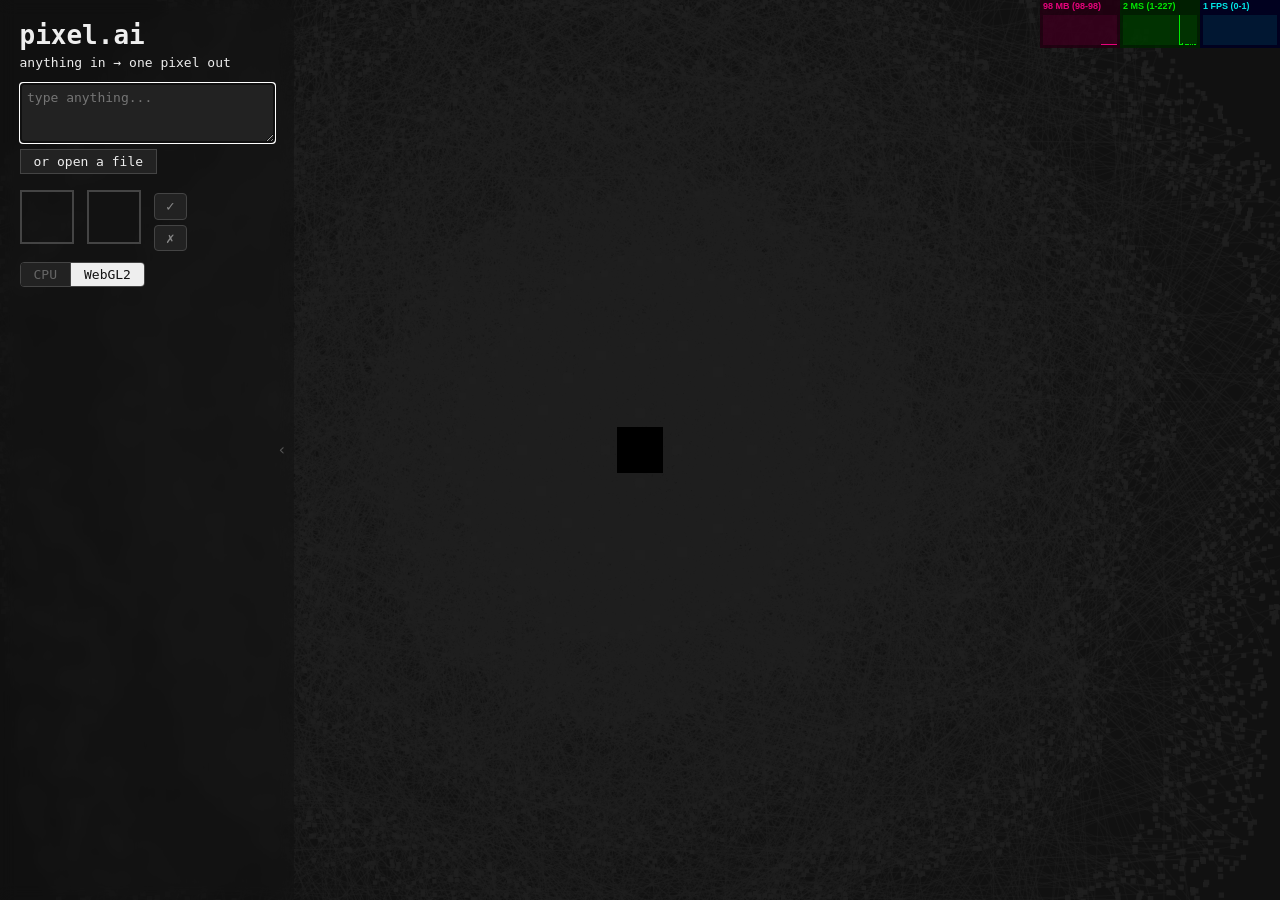
==== commit 100df2d9: "asdasd" ====
--- a/pixel.ai.html
+++ b/pixel.ai.html
@@ -23,23 +23,60 @@
     top: 0;
     left: 0;
     z-index: 10;
-    padding: 2em;
+    padding: 1.5em;
     display: flex;
     flex-direction: column;
     align-items: flex-start;
-}
+    background: rgba(17, 17, 17, 0.35);
+    backdrop-filter: blur(8px);
+    -webkit-backdrop-filter: blur(8px);
+    height: 100%;
+    box-sizing: border-box;
+    transition: transform 0.3s ease;
+}
+#ui.collapsed {
+    transform: translateX(calc(-100% + 24px));
+}
+#sidebar-toggle {
+    position: absolute;
+    right: 0;
+    top: 50%;
+    transform: translateY(-50%);
+    width: 24px;
+    height: 48px;
+    background: none;
+    color: #555;
+    border: none;
+    font-size: 1.2em;
+    cursor: pointer;
+    display: flex;
+    align-items: center;
+    justify-content: center;
+    padding: 0;
+    font-family: monospace;
+    transition: color 0.15s;
+}
+#sidebar-toggle:hover { color: #eee; }
 #ui h1 { margin: 0 0 0.2em 0; }
 #ui p { margin: 0 0 1em 0; }
 #input {
-    font-size: 1.2em;
-    padding: 0.4em;
-    width: 300px;
+    font-size: 1em;
+    padding: 0.5em;
+    width: 240px;
+    min-height: 3em;
     background: #222;
     color: #eee;
     border: 1px solid #444;
+    resize: vertical;
+    font-family: monospace;
+}
+#output-row {
+    margin-top: 1em;
+    display: flex;
+    align-items: flex-start;
+    gap: 1em;
 }
 #pixels {
-    margin-top: 1em;
     display: flex;
     gap: 1em;
 }
@@ -80,15 +117,100 @@
     vertical-align: middle;
 }
 #file-error { margin-top: 0.5em; color: #e55; font-size: 0.9em; }
+#controls {
+    margin-top: 0.8em;
+    display: flex;
+    align-items: center;
+    gap: 1em;
+}
+#time { color: #666; font-size: 0.85em; }
 #toggle {
-    margin-top: 0.5em;
+    display: inline-flex;
+    border: 1px solid #444;
+    border-radius: 4px;
+    overflow: hidden;
+}
+.toggle-opt {
+    background: #222;
+    color: #666;
+    border: none;
+    padding: 0.3em 1em;
+    font-family: monospace;
+    font-size: inherit;
+    cursor: pointer;
+    transition: background 0.15s, color 0.15s;
+}
+.toggle-opt:not(:last-child) {
+    border-right: 1px solid #444;
+}
+.toggle-opt.active {
+    background: #eee;
+    color: #111;
+}
+#training {
+    display: flex;
+    flex-direction: column;
+    gap: 0.4em;
+    padding-top: 0.2em;
+}
+#btn-like, #btn-dislike {
+    background: #222;
+    color: #888;
+    border: 1px solid #444;
+    padding: 0.3em 0.8em;
+    font-family: monospace;
+    font-size: 1.1em;
+    cursor: pointer;
+    border-radius: 4px;
+    transition: background 0.15s, color 0.15s;
+}
+#btn-like:hover { background: #1a3a1a; color: #4d4; border-color: #4d4; }
+#btn-dislike:hover { background: #3a1a1a; color: #d44; border-color: #d44; }
+#train-steps { color: #666; font-size: 0.85em; }
+#picker-panel {
+    margin-top: 0.8em;
+    display: flex;
+    flex-direction: column;
+    gap: 4px;
+}
+#picker-sv, #picker-hue {
+    cursor: crosshair;
+    border: 1px solid #444;
+    border-radius: 2px;
+}
+#picker-footer {
+    display: flex;
+    align-items: center;
+    gap: 0.5em;
+    margin-top: 2px;
+}
+#picker-preview {
+    width: 24px;
+    height: 24px;
+    border: 1px solid #444;
+    border-radius: 2px;
+}
+#picker-hex {
+    color: #eee;
+    background: #222;
+    border: 1px solid #444;
+    font-family: monospace;
+    font-size: 0.85em;
+    padding: 0.2em 0.4em;
+    width: 5.5em;
+}
+#picker-train {
     background: #222;
     color: #eee;
     border: 1px solid #444;
-    padding: 0.3em 1em;
+    padding: 0.2em 0.8em;
     font-family: monospace;
+    font-size: inherit;
     cursor: pointer;
-}
+    border-radius: 4px;
+    transition: background 0.15s, border-color 0.15s;
+}
+#picker-train:hover { border-color: #888; background: #333; }
 #node-tooltip {
     display: none;
     position: absolute;
@@ -113,7 +235,7 @@
 </style>
 </head><body>
 
-<pre id="bin-wasm-app" hash="022f46b1ae62e57ac456ca200dca77659cef7610058128edfa0d7fa583fd946c" style="display: none;">GzrEM5K20h6qIjWpB0B1Jsa4oT9+/fn3V4GxuyHWcT3f++r68iJUewBkSyaVy1x6ZEuen0+5l8kCpmivrO7vyVR97/2yf/fv3n1KkAThKPPtFyeBOt1Aqt/jGIBgqBXXuqt2JARTNoe3KFIQh2PDHepgccLEDZNxK1CJTXfaZhy606VzPHTnZGjh/[base64]/t6V1ONmJfAoIVMxZ5NlpOQ1gjQsuYvqjFmll+7LVs9kdeQw4awZTf0bagfe82GN3sHjDEH/j/w6ergspjtkw8sq0PLvm9WBw7rB5bV4QW3yRxYVkeW93xPDktHl60qTM5PMmZ1Ynl4ArM6tRwxq2PvQNx5f6p9oI8XH19qqqazIxWyI6TuyOaUg/9dcOf//gU9uxceSl3/vb35vJRXYXdsrfvlVyCYYsqfc5m0m8MU9OvSuvzPcKfsNx17+aUa/5ALoMaUBFrMHgnAHKEPfzq01jlh/EO/9OamFHEdgkBO1RFnRHPwMB87fjk35r3dy7z/kjfNXb0C0UFApE4YqwbLQ/279Ef0f9vXc+nW155/viCtgoT+5Xnjc63Xd+HRt7Eg6tL2rkMPf5yA0JMLGmtTQvgzNP5f1DOdZn19cZr4TWloEwTXsffoCK0x7O9aX/Su0xWeuUj2/pMFihKkSYtgjtpL/0aLsU4/Iz1YH22mLC1LxqwvhJJ5UPiqNyVYCtFFj951qQku6Axhf9bXAf0PG64UdQkhWU1eLVNO5uwU/vifjNs8vNQn+np+MWlxLjrboIWkEFtntWQ/3P+Lm2duW4+3WHQqGkLqmDxm8NR7Moe0uTrsyyWNXr3iPETyTAmhNkuZsGo8TtnKFlev+OiRHTR2LUFKkVr4PpXvqkW2maBJClC9E6LUejm1jXv/Drsq4Gdkahwj+NAgUY7WgbJ6KuJVZEaPLkijkAP75rizjAl51SgJEkZsIgQeGGZ+pNcjgldTXGcEsk69VLffjnacXS3lPwNsLTmsuUWfSWM1B7pMtfoZSdVV371tXK2lVH0a81eOgxbs2sCKSvfeIQ2Qtgui8G81q/myk/M8DTWUrma0wqKMbK066x01/GOq61XzfXO4Umr34tPxNwoSY8xgThrn0Fpn7WJO/I/xzrguwXqPIsrJp9CDs8/9nT5/wJzY2XevkoJ4yinXEFUk9XV/aUHZJ+38qgF00tzIcoCOWaZ5v5GPna5Sj76nxkECeqlT5dp/uj98r2k6rPinqAStNseE3Nl6VTUnAs7b7ex441WrFKnHRJE4B1uDnTQlF/wjfTyPkw4FGDAHlUABs/i0oH3YbsRUA6hdCtTGVqWRZW5Xya30+sisr1Xzj2go3VcXKLocevAIQht+q0dh/xS6oVBA622vlECpc013B19sYnM0eBuqxwWEH69mTFUj2nWmX3r8gQfjb1X5h1yUE/bmWws1SfTJnIPwm3Qw/E9RqdFyU5ZKLkYLaI6T9WVsSxhXtTSLYJt4l7FFoYA+zxfDlvW2O+7rdhsSB5DshvPQylDzLRyncv3O/UsX75QnN24+LiwYolpe790SuQs6Fs4TW/rH9fjqnWulg00thxRilAo+N9HEX/9Sen7z3pX7z0ut1F3lSBJdxRz3WhKT9fwnMYQqiJ0b9FVVf6N1HHeV9yPu6pVmO/ZoK7fAKYvT5fy/1/1hU771Fgs8u0kJkCxpgi7P80vUzvJf/nHOW9P4qkQRiZZqBPJWQqROf0uIBZlLFPtwPjfDOCs6D17tIQ+/8w5tMPUWLGlNsPq0I9oEnQWlIFOgAJzKHIBCtAogrDuF6FQE5TXqBFIA5QYA/Gmnn6FTAqPxsqjhTVEKUCsNiNoA5DkCTm8aaIN34+WXG40wo22KfZRm2hx8sqjW2UWmQwSnJ8L87nuWu9duf+Odr335YslzwfVt9M9y52vfBDedusGY4cZ7pl4LI41IX/38bjv11SQXjZ9RwoMxTrs/kO2w5azSX/Xlr7p36rXbYQs1L7odffn2N74Zbu/aM5nTlC/YyJmvLn9e4+1Xi7nz9nWWzF+7I7VcHt6GpxQ8mmdB9YTPhjs3jLzyNa95+dRdcXTo1fXLP3J5e/CuBv+f8hxYwPRGBEF/2QsvumX6lptvueWW6e0373zxW1784ltuufmWm2++9xU7Xv6mVz5vHu/D+/FfcNNrX9p/lSzhHM7iIr7u7fgAvvlFV93wCPZfvfVBfAgfxn/Dd2COLnv8y3THz59BuMv2t/7hB5+xJZ4NsrzvHaaOtBFUl0lcFRXbKmoBafikB9bScIV5oG598VGocHGDZ8myZFU86tlBQ1V8eeVGjxfgmWShaXQtCjdXpRUslere764FwO/rSBi3Fvcz3hdxa7Jwydbh/pRtWbgMgBPBquKvpoSqqKRhDp5JNsTGaikvrVRvZZiICeuqVKxLw0kBXqC02j22sNjoY9fItd/ARaHCxDm+SSk/hYsPQYU5R8/iceg1Q/USDgVKw5U1Nb9gnIprARycC4hCs+6RlhoTuYtchYmH+GCc48PxTcKW5FZ0681M2NxpafELhqaaAwfnAiLXkFgc/8GD0e5fimThYQEvR7LwKE62LNsr2y/7d9kB2X/JPij7sGxF9t+yj8o+Lvuk7NOyz8o+L1uVPSF7SvZF2UHZV2Rfk31Ddkj2bdlh2XdlR2Tfl/1Q9mPZUdnPZL+Q/Ur2G9nvZMdkf5Adl/1J9hfZ32QnZP8vOyl7+kE075DNyuZl98sWZG+V7Za9TbYoe6fs3bL3Spb2rD442AqbFcx88hZbiR2ILceWxEW8XFy4f/ZnyBqBiXMBIT1Eq2AONqggdJc4tFfG/wEH9053XgV0ei6g6NabbQYusJWw7yJZQMSaBzyxN3acjhyLSgL2uZQ43aCKVuQ6jNDD+zBqdq6pr2MDt01Lcpu1nnx9thUXrBasF2wWbBecLNgtOF1wtmC/4HzBxYJbC2znJK72zFas+9ONhKo0bGXsXOiJuLDDrlqWlk+Fq5ZWtpzMABikyfvtpZZklxZhMUKP/4HpYGG2SMPD8GTXXqmiYKnSVrZMwmPLZJeuwkX7YFG7hzt/ci9nqNOMbKnOUbC5OFh5DiOb0NEBYThaFjhaEgajRSFEC3XXZzonz49shmbvOwzjbolBOlgRn9NMmkPHGsA5AdoHXHDErTaoEt606lM1chErzrIj6Cr/2VGoSpn9Bqq6yI5DVWPZCajodcB2BDImZn0Q5O9mI/gH/[base64]/1EJypR0xGmI4rq6S6j9LfLiqh8/Woqojy8rwlVNIyyf9/9PYdhclGPFciazQjlbFiPkGNgFLVthPS7tSoio5gGsZvz1LOSD/LytNcUCWOBNvDgpROGN6iUyXs7ekbpY0lqMyhyCQW8CQZGiFVVOv30B8vE+IYQJ/IIY3ozlAEJyutBp+miQG+wpNP9DloAIfYCY57jfNkMBMkuoWLolEZ1OR0ZFHttoESGGgQ+AnWdBEibH4BnO6/dDJ6T0cLYubteNBwGwDTO3BonwxTemYQJb+BkQbnzGD8Y9Fdm0IPdRgvjGTgZocFWyxDRucG2C/WyQQ8Z4mhhCqMBk1O31TkaDeuJEm0GIWArQ2882lhiDh68u5zGJLvYvqnHwJnadWviqSvEMPUBgQGbelvHL9xU7w3uA+HH4dI59g6pu+psVVscJr2ILBSMY7DDIwS+tSmS7spHDzeUSH3f/x20IJOo6ak4IVS5u6OK9bbDjUyyo8eu014w3NGLhL2+1IdUgNKXpDt4e3LBmhAvPSqc7x6SKaZOYztCkFvv6qm/F7LLL5SU7LOllpCruiTwkmMdr7FmV/[base64]/1xCgiAIR1igiQhmGJJJAHWq+Apupy260AKbGMwwR4T2QneB62mMUGGXNFAjJOdQWgCgiFnY/gcPCaAAGn+ThIqa7OopJmPDHxlAzuf7I0M3Je7YPgRboWmA6ruUEbgkY2Y5eGXAOBVDiEgsJyUTfliBsCCcuCgrdigezs8xq4mVqRZIQOwxS0ZWODlnJRwLT793Zi/QawzSjrK2pnsB4FbGru0v9MV3gcRxFCVO3ItR+3gRLugGY6rHOBjFwbhm4m5iKxZSWIgYgZW594VpeavnsfJlUGq35e22YoIqrXsjqTPKvahQvE5gmOyME1JVPHjiqu7J7N+UlCwOyhckYqRjHCvrTOiV6Uq69HHxeFhh/FHjNWuEI97D08jURydc2tL20tM8gHJbFfcYSLXHtZTmw74blw4dZKYj2z+w/Sp+MPjjzwaq0Gn009lE6GH029lk6FD0Ve4qORF+LfY2ORodjh+k30Q9jP5z5BdHx6Bczx3Y6ER2L/WVPsz/6ywOe3GcWKDo5M0+0iFJQbDctRbtj76bl6N2xh+lA9DCtRPtn9u/0yeiDMx+sSqvRR2MfpYPRZ2OfpUPRU7Gn6Ej0tdjX6Gh0OHaYfhP9MPZDOh79IvYLOhEdix0zjXRnf6HYX8zCHp3E7+3NLG53mn//zDyZJYp2z+wmWs7eTTPvppmHCdoLN8WWqpSkivo8yFDxaeXpDWMtw3XE6K6OyzI88jBPcUUWnRC8hgGn9wZJsFcQk+A06/[base64]/Iec5kfnbaCWiQUXYPx9mjc5wN2EqnHAMaPYegzDkBjNy7i37TNhNwwvlmx4NzEBSwryskWVkrocBQV+xBqZxttptbFs/qqu/Z1eNZSFdWiYiOaPYTTSQfAxDMtchGClyYJlLJVqEW6VDMuezD5REZfk0z2Q7IWEUNb4eVhUge/SpigJRGabnl1VuKpp5v9mt6jrpUAYLjHC7VG8YCOBAZEdUTHDuu0owVDFeG0mh+o65K7VlXb09gpJDK56y+6spXUt2UEhWpuJIpmRKVUxqDw3PAeGXKJLX1Gbrb/Wh9+mBTH6zoPkJnoEWaNRKZ/jUFFuH13BoxCAx08vV6TiVUG4HBf9Oi64Nho6qSnb2oTOyqY5zMb5ZcjbqusRXVg7/yEk9YYzUW0xRDWdMVIzvxM6f6nakkDIZt9HwA+UL/+YjJTqwKYlRXmHiol1Xp1/[base64]/[base64]/ZGXupEADiaQVxwjZcyfbeESQAA8tMJHRDb5sQPjcBGzpYePOY8oPVYV5WhVxnTzBEnO3CzLMq5xH0ArjPpPOXIHqcisls/6U3Boy1S9LWvAb89px57kNXdD2fLODsQXhW1FiVU2vAKFt/p+wQX9uJE1ZZTXbAWrTJ142e3jOES1m3/[base64]/XQt//l+ADy3jZMus/YC4M2nqvcNAdW6QsCFE47wBiuLa2traWTIrFJ1TZknIxQus5DS/N4IcvUcyMVtT2UkFc5g3ejTIQrSvBXqnJR9/u6VLJ09FeuVfm8qk//+iP95ZOdTfeHFts5ekNQkKLFs1v8vMW2CpmFwBU7ORLu/e+zVbb2cDql8FK1j5RNdQPr7jByZ9+9Zmfm+xMLl4Nq2jH8/GW4b3owYf34ZDLVKYI4ysIeEkeadzGZU6LrJmc5dncHj860R/lOJVlcPSGVNZXZSsehr2oVbZGw66KGduUPtngXZcAsz22ElsazmPY0rLjteMgyzZ9Y8vZIIegjkkW/g7SsGBoMOYfA2leUVopRjznVcyuQzbso0BiDKXB7bvMZzgR5828E8zKZoO5+Jzx2Ww8V1fQrKVbRxPuHgRvYC3/OU/zLjL3LM6l4fAa4dkM10DX695tjrtYb5qm2TGaRklj6xciXM2rMLXg6eCeE0egCnfdvrwJ4a14YvVfKbybkufRUIW7f6YeDw0Hak8YMyVPRksXobfs/yVC/0RE3sk8Gq6TuRd2x9n5IQNyJx+UrV/V8hQEMzB5LOraUTnJWb5ROBhz0S8e9CrIh+XnC1+LUfSbbTJBvmn+c77qhx5oFTouk6Nj8/Em3zL/sl1EhwstFVDn5455zOc7LyD2bhJNmhmQzXKQf33cuvAsmRnmRAbKgNHm5E2dkMrxPVqrQ07+smRNeLZVxeOMUclzi2OEwt2FYt6czgWmgUC4qz/eMkLncyLL71OjuuFAf33QhIPexpS/gdr2oa0Rr4X5zeoqNnYKhQZdEWlLZbKbYtu6qRohZstJKe5d7ivq4suuq4eg2qgfWMR5VI7NNyHMNItKLhyq8DJvhhyAYH1kKwUXAVpPCiGg3wpvFBN61Lf/OEoIZWdyzj6EXrGwYg3mMIjihhb7IVqypR7JWHGpwFJR0gsvs5ONkiDb8BzUDMNcXoIEvKWTkTosuVnXOaGrK6qNXeWNbOXYew/q5KcstvrIHS/Bt8n3hJwzrZcYlif0HK6kEReG25wUuRvvANkYhoPlodxQcWvMasvqK6U2tWoQrRU9rH5gK5hxLFuj08i8yROyfPLYMBBzprHu1SfE1Q1H3q+inWGwtfm2eWkQEK/NSZ8d2zoi52zq8ptH3cnsgpxNdliz7cQwgtJn7IwN9oq7phS4SkebXwDpmGPZc3NXYvQxDTXTJeBUZadkgI2XJFMhiCBS6h1jNygtuwQ4ZEtC/YylC5Cw6ug3RVsQt1LJqg7NqvGFAdGSk5PMPsO5MYK9qSRJjBlHgJNzSNc86Jp6nGgoMELKEy/pcGqzXgR9JMzLA8HKW7hxjLZdKS0rByECX6HMGEt9Ngg7RUEMMjJY0Ikppp43hYyTUOT99HdLO1X0jBMFDH1B/[base64]/fckFIpgW3ziXYWwHZVuQdzUwNWU5Ne1xbF46GReJYR0bJvZdeBOj10NVLEIGt1ecS7e4ZsUCh9dmhdnanKIWFaVLStb9Moc5pxLwljW4nZ1suEeAN9tbiGHD1R3NJBwDr03Yl459sq/5MmVHxQzfYdo6Ln/cUCdcaG6wgvVn7MBmWwnWbD6N/dEw5Z0zmy7Ti65uyfdCFqO7+cismeMBCOb2by2MvVObjc3W5upzk5LyAhfv9RCFBs4C+yquaVP+epaTc6muTD/4mrdUCtWclsUVttUDZVI71KVpOjXoE5NQsMxb9QVrB78zSd36ju7iPe4eYaExNTf2Tm02Nlubq89NpOYG6y5yzZJkUJXS9iRZSJNUFc2xX+WDc0zLwSFXkOfQsroofFJYEQ4Iy/UlvBwsDrFF7BubPcFeZN0ZZoywqzYYpwecXazR2Du12dhsba4+N5GaG6pTSPA8OjNqOLRDQtPxIE7c1w2l/biVdj0fKG0eaR+iFs0eSWHvkMu8fs4maae6t2hoZ7e+mVXof0p3fhxmHn+n9kTsidqT9ScnUXOHlrr1rejWt21a41NYXwCHhhpga59Hagl0nt+kpMRcVl8A34qjubbYrrWk326uJbZqhfQ7zRViUculh5vLxTz0g/Phf4eUSeO/zXnR1zLvu7K8uUzMaqn3f7KiuVRMa847Ims350RXS7zvyU5tLhGTmvW+Lxtozoq2ZrwfyE5rzoimpr0fyk5vTou6prwfyc5oTomqRt6PZYPNkUghPs8L4CflujmcIFSx8yMbKkzKTf6TITfJkfPh8FB55mvvOzTkfZs63rdovXfIniUF26zFKs/iVB7PE/FV0s0ZVDhTjwf5HeEJf0h40j9TeMp3wv/4ufBFvxC+5LeFg/6pwpf9AeEr/mnCV/3Tha/5Zwhf9weFb/i2/s2RmMiGe8pBIdriTQn77exl4te2Kmt4u8z8Ayt5Gu8ok9/kfqc7hql4xY4Mk4r9BJMTCBiSkTJlI28/[base64]/gZrFdvzwW0mh2u1JjDWnGQtr5gIIBXdvUVXPmq2dcRspnM1aAdCFLIlN7VCiE2WRsOcGJADcV7Z8bsmlds2So+Sm7P22K4la8o8U+iEJFSBsROFw9MgX1nnbcUE/IP1a0BHyG5YyqgHnjCgqVoJRRXq81PECWWIkUS8YFDNjHjb4P+hEfurrEeUeVdkXABVztehcifP5UE+IB+Ur5ezfKN8WH6+fJP8OfIt8svkXfnz5FfJr5ZfL79Z/gL5S+SvkL9G/gb57fK75VPyHfKdl27wcp75b28hAh82+T0WVR9CFAFji6cq/boqjk6BhleVUM/TB4XWqHWxiVGAlRTxmWnv1eTnJdR4gaDncUDNJIQ5r5S3/bUXrmzpHe2anXu6jCuHDr5L+ysKo26ET14vXFlzL13FuLvM4DhPz1zbP6F2BWjKULALLrzstIIX451UUSBemOtyobu/FpG5XHO54dPeLoZ5Wl3bcE2HjQocZgKa9FJYAfHTwzCcyhXIeQWGDn47T/nQTgEOH35s8Ads+yEN5ZyJAuc8hlK0qqhgENtROO8q/[base64]/eYRARuaLETJlne2Yyi7vdVAwROsZf8jzxLDZb2AgRFGF+yMLRIc0nuXtj8bpFtF2LiW+24LUMrCo8Z64xwmzCNLZiCuQtomrBYZsvQNQVYfs+jfB7bSZsTRC5Vl/vqV5G63BEeOVoNNylq/CI+/oBx9tAnhDvDv0kj9XvRzpAflut3+PifPz3v1wSIH6HOx5T8n/ew2xzqJboVeZN3PK9SCficXrSpJAxfyQBXAGhbl3c2y+wydl4IohHnk0TPmH47BHiAuBp2+7UBqpWet4NM6zKfzUkTGU45K7UQiWFQPyx49mfLztsW4llnyYDha6Lyas3e47vwU2xzJNDgkIWuQ6WmJgHd48sPEZcuqWpme0KJGAXEKodFVEbqB6C8/2PZtn/M6FE9RTgAiZAIIhoEFkPBWYUg2+F5rIEAXT+wSqkgVPrYaXZptefKIZEp3qoD22tsLBn8z2FioAsld0hiHqri7tsjLflIrEJUkjm+neoJllDMndZ6YiHg8n57mpYj66UaRsHyKF7S8KrKMHUHGTmiiMkEhCTqDOcP1JiFlg9QHIVd9/wCNGhDluiqJ+hXZNXgLQ4tBKJXo54lGT3T8hfvMUtWTmQBVRBEmoukZLtcd3WIiOhZG+Y+jt41zDej0K3vS4LZLQIXc95RpOR7AQTu9SkBT+azPaHAeXOv8RyPRhbfvIXQG8SQY27pD17dlcvKITDF3Py9I8nypsf/HnhuYgvV4nHtwnLNlrQBE1xgp2fpbGrJ722qpYqzLUansqOFUE4ACOhJaCPpap4i+hWyBJWPE5xpdCVTIiFl0K+hstc1SJ1M5LVXU15id9Pw+GY9s9/5RjYp94DV7AZPbPFCoH44X+0/mns70r8sitCYFoWOfAbR+yQV9AUDhEGcQrjpw5XtnecuutkM3s4kaoicECVtlBBg8rF/oII8M19oY9tLkt0Bra8gEzamq/6VZIopFAVrPOrJmaaRNbPWqrpNsIFhHW4i8D6idI0sTSiLT6Vg0j94Vab23ricLegKLaQW+4PDUC3h3c0O6aAbWN3kpBt2Y48gyxQ0RdY4PjgNepJbD6pKLp+t38tlNcLAlQ36JaEjHeQgtT9TXherRiMBaM5EI+GDEGqWtSg6vrTBtWWnGZr+jRza2a5btkF+5/K3T4NpXvrHzyn4ZR7Bl31xISvv7pB/VnlhEUZtNESFtJw27UXZcyW2SPcUcimKOOid1qN8OGmJ2cOVT3NjzdTHwwy/1vrkPzWxhux9CaXTOJrjw2s8lajAyxrVxokLNeeDAJT0nPo6MRZWPOFybaNGESMuykLV2LdQEu2+Osi5cNSpzuMI744XlpVC5p6TI9XYyIiFoWJMRgW+RFdgDBJ2q1lBG7kKjgULbtcAqBgo4y1h/zp76rXCNO+BmtdGD9OfpzMJbQedD1mQIFvEajxgxHMkCiymJoH2PLD9HTGbz/FGDOV8JQh4yshqzsYgoJdT2jSzDnypw5XCc0YIjl0J2DxndIPMJQutYNUuPfEU6sZnsNhKFvk123Y7ZMTvM19N+akQUEQKvAYQWBUsxqg4jlTNsy6/qgRmPTG8015wf+AKGSgm0opqSSguCE2jFLWZJuD6jIxBYNQs6NxWwxyuBJzN4vq3fsr0eCrQuZyuChI5Loak9kIs8V/onStAxRcn1RAoMvoMsxOm1+F7EA6XCbeErPRSoaq7velKIx+1G8UbxRnHRNY71MuuuoRt3U4P+gWf87IbQy4pA/+Y8qbS2jF3EZ/1EtnDYQx/182adNcH5BRqLxiImxhOLwJ4B9BJc16Qn3WseoyoAF/EzRXSZisIEsTeV6O3QWDQWMTEJzaXrIhJy2IGOKJrgCI7gCI5xxJ7SzXoPnuZRNt/Cu19AEnh5J1wzWTJNYTs0Fo1FTExCc9k6hDCONmYHUx6UF3jPVOcyUXCMH9uisWgsYmICmitraBPZExB5W9rI93evsIKCduzgxWyQcKXvaLRXpqS5xTLsgLeRH/bSGO8lqjE/3qjNe5lS9BON9dZRLf1M47z1VEe/0HhvA9XTrzTB20hp+o0mZoNiK+Z30KTsFQEW8wdocvaqKIv5EzQle02oxWwDTfVepwbaTu3eG9RIO6jJe5OQdlLgvUUhfWI6tmiYpu1ZeQ9NN5/+0gzzX9BMGqFZ9BnNpv/RHPo/[base64]/ihq3TsKDw8OCw4NjgiODI4KjvaP2etiem8cM3sVZvf6mNsrML9XYsNeDxutlX2BTZa1VTHQFg4stC9USd9GcAszkgJbD7xbK45qPOp0cZGJdrDzsfnguzVjS+MWX5vIGoxt+r5bEwaNg9PSF11wwQXtsKo5heKje3RLaUd2H9wV9gdRvS+4N/mAJ2w9uqoI6QYPmLX1JTvlHWN/[base64]/zJDOA5NXuzetrbR49zNMXBUBZlwrkPN7xUaGOiPGT3sqoJseMUNrRR819UoZudUTb8dm3MV2KnYICofdw9iWg5LG1pOrPFXLJQqYe6xZr4oi3DPblO6UKKHlxBOQiaYdGwEsyuecuW7FnUACxGIsE6a6NGfZdSmSQo0RQVXftURcla/c1gSe4oQGF2cMtxUdzZ2EtzEFUM00R3mGAgu2WcxTsY0ty4khsgS3DwMOSFtLmM/jyqPLLiz3sQqwpmga5q2FrNUUy26XRbNU1OBivQtxRFUNXZnVpVOgGspMxxZ6X/XxnEuYxzlNqBIr5qc+9jDTNNnsGBMyMovuSNZEvx7MqjV36l9z8F1KIPNtqN4MkOqrzY1AbmGlAJoUxoqVJlV00c6w/QMQD3KkZiCY9Zs8YIXBnHJwJk5UpdPYYoGKoErAlquvYBZWiIleJ/pGDsSYg7/o7k8sAmEx/IL5YhbfuF3zAHGanNCuJk8R1NpwnJKmwdRMjZCFbM9QpMwGgCGenVIr+USVvM8H9k+NNce5huuq7e2YYqJEEwlpEe+AAEQXEIMIHDMubxgyIfnTwgo3+RaW1dYN9L7708jnlZtoC2XptHlRTxRF2FG8lqI7d84h/SIzXSbBMPJ2gtQQpoqpolVO6NQQke0a9uyveVBD5sGqpvoA7K2trY2OOop7A/K98aICljeKLmsPrUDaMjdNm+GBBfrtMz10W6uclUvmxb20XULWsFhXaoHNkHAQY8M58kNeNDdcDkZ1gjgtN91NQE6MWTOVzQcCIk7Gl64oTR8dpsCbQs9Qr7ddJykZTUaX9oDqXEuLsn9mrle/BlsGl0XazNV/SdkATC9NxYH1dGzxEE0oodBciIKvvHSH98g8ytA34jEWsFo65JGoc1IhifHtOnuwZZ5L3gKsgXXTc3eknyh6M9cOXbgyu7xspWbTfZEeS4gD3o1hX+am8uhU5DhxbmlAGrUDVbkF8Iws5TwgEi0U6QTL87DZdld4CIGdUtI2//RMFKGcd18iAWf7KSjCljNIA8eynEHypgZRSvsWWuOc9onMNOiZJQ7q7DTQUUNLFtoyKE6HT7gjgZ2A4+vm0eYSCpL5KA0QIci6mgfI6Kox7Q9CUZ38JbAUUmm0vtl0Vw4NeacZCk6Nljr9DvypCwT3tnnC2aNPvaMPyq4b3DmH1ySC3kUuh2uQamK5hwtpl/aUIY3RmyCYxWJvjuzEs9O+cQwpWuhpaq8k5ehpZqDKdp87yjUaM9V4q/0b9WHnIHRLX+91aIcq2LIt4FVmqjCMcKPYVjWK45fKUNb4bH+dX7lMAaoguX2ImQEPg8rPCxGzGjwNBl4n7zQPLo+00XpCYKlABpH/AzT8OXpURcSGrMvHwa3ZtM9uCiE3Ax78WLbmAZjWwda0a2QHLHgD1g1WF4RWLkKFgQ+DTvzX+wr63Our8KbVx7hOM6ur5ApfcRVv+pefOg89jpv6NP54v12ryzs+lIayoWTuZn7OGKqbkJknreuOmKdWg3l7HXxN9ILIZc9GMnvyhZzwkzX5Sx94DyrfX6Z5cjWYf/dE2nxo+xQ92vjBmcZEdO7EKjLzwTOvmuvdEN3b8M5q4di3p9/Y9vtChkvObF+k9/TfHH0W9TfuizU02eutori0VxoPGvjmxS9kBMk3m78YMLPtPsK1cdzNoks2W7dq5y5qpPYM56CWFD0TxMfdS0KYVd7bb0HLXWKhl7Wri5IRbb+lbbbtnHt+4KPqNEHK5TyZL5oIN01aVA6XcVZOU6m9ge51lhZBBSLDswRukFqd/NpoYJf5VtnUvMlXsApTGnXRAT6FQPiMFbW2dxwEa1CxyRCjhmZWeWUc+kJq+0e5oLXPe+7PwNAGS5EHqueTmUiuVHiSJLS1U/gSClZWfTdwY3p6whLTaV5NqZ3qJmqJvr6ztOxTKEJBzle7KIxsQkRa1OQEjrHt8rQQ2uwCBKsC5feGjpJu/3mgF7ro5KTUiTyp7dGmvJgQ0zEh6pgQhURwMZr1ULMX4EVCFG29wRZCFaqaCu4MPH9FoDK7NC46aKCk1g5xibntsQrNNI4zusdAtGMg8hiIIAHOhllRn3V5bGEBIoILADgPoVfzph7NSbo7kNOO/dY+M9VLTK64KPO0DpCphc08PSnEFHZgXxI6eWpF+ArkeE3WF7WybvQdpZQYes/KhLwEsIDOIJruTNBCLRJUghZUw4k5anufwwuLIT+UXEXErbx8Feyx5sbOSBj85CydofFq+4YAIOyMHEURThCJ0Akhc+zqg8heNZ3XMwNZnGYrSiR+6D6T7Pd5y7gTA5fM1S4tpWS10BRHk/nlPloBaFUrVQySGy8EPWoWAr2LdIR1RSLSdc6129DcmEvzU9n8vd7wBwZsCjMQn9QreM7S4qqUV3LTWDSNdpYKFN14Gd2/Io0DVoAlW8i/zaQdeh5YYSGIECJCH7bDtvvd+u3w2/16U/nEsAJOy0XdcXfr/pYLsOkNA9/lAgwh13t1bu1BTRmhoVmXBRg8klx63eyz1bsBJvlze4YmkYVwitDKIGNNuJObrTjnXT5NKfk+ovLy4MCLeYvu41qKroo/7DRaHVEhKrRJQ3dbapAnKp7eEo753AiRS78N3S4/F9gRlZN7EKk69W/Ig9zWBfe+DrLc/SO38zeaxIORgMSx2/TvW3hQv9GYh9TMcbJ36HX52RTuUNm7tQ+O2dZBzOkzU73OehGJ6ArfXaB4NcxPRpoTzP0utjMOPMdlgtyhMgjsNGqmD5Rvul+Wv3/kZ6pJPBgBJML7imxpNWYjNXNEJg/tLj+dwh0qfbfq4JiyAjEB2R6OqDB8gfA6eCPs5dxhxKQn/XpfCvVjMWiB7qWGph+UNdw/GmaGkniwTCBR3gf8yswdQkwgNXXF8ISrS+EOVQfrHxzzrcI8VSPo3juWSb3yEJaJt4njP7eCmPKUqw1yh6pF4KdRM0+CGpt+VtZ4/2icGUxipXuQxPa/DvKlgzM+kJg5sTwe+l1+KoE7VOpu9cExbWOIxXpJs3TL0TzTx33X0SA5t/yYScJL+jV+UqgZC78F+gc1NV2WNd0/mqYHUtjlPxLt/[base64]/8bud3hOTGlc8cc3p5UZB6zDvPl27q4unT1XOF4X1nBbWyM6iWhDgsjOw7JaiTnUB15IhDQnXfMUG97AiqJ1usCF/tOyRIyw6gNFnioPDdvn2CjGwPyhBnajAbdDfsUgiuRu3MCOZmC50angD8yTqJ0XtWrW5UkzFy+nB+O/z0gnEAyS+ccGWE48xMKwbTKBFNowca+DgO/mnKacDSoL1ZwjoXv4p5p7NlLsIaDaNbmJUrwBDtizCsrVwBWPOFGgJ23vfZdn0U3VkmHV0BnK9ZtORY+d/dHX1CeiTfVGeQNmXrxtbj21tagzHgEHRPASdv5KB22uJJ5N02UX5IdD1unDBglhXe4Y7JtCWZaCdIkuRmOJm5eTavSldf4LOdwDAx4Xt/SlDz/4gwghTjpnJcKITC3rYgCJGGQkfAvS1BGKbp41AJ6UP5oFkSAZVkcswEfSgVtMghTIIg7qaC1smfAgERYoRjazv0PPdaaInXTJEXLl61eIF/[base64]/XEctiWkTZhr+wu/QFkbc6m1y4qkKZneaT1yo36nb7/ljCzcdNkgmZpC0pH9VQf1VFdVEu1UWpuajy1G0BqQZns0LDacKThsPyDLGFBiUiTjmIUi5KUjHzyI0UqEiQiSTKyyY4cciKPvMgldxyeNSY5um69vfzoLz7bS5H+erq9LOnVB9tLlF7JczZylcWzHMVvZximwTbWDYZqm4gqlSjVFWjsjypqK70KylADtbH/sCmvFtwZjutbxSzv3HTdO0422FyCbpgRbxd2hZ4hHOyj6/[base64]/vQR3ncf3bnd0C2oqd0TaQDSs1egkkpKe+s3hJVqIXA5jxLRS/I66Ga9mfYK14X8oxTaKQUpRgGYCwI3m7UpKJ2C4YyQgHFFG6NsO61lSaCDRs48BDxX1VUl0EocFGrMub0StIZYicVwnBJ6eWjzXKH4FBbNRVc5ryms3DK8B80muLufSE7HiwpMa70V5zM1zOEk/SVbcIn1RkhATMOxr8bhDW9NlAFzzhSHogEZVB088kzfRs7xMs9m/szsbp6bxOFZC2LPZfQacJay/JtWH7rFDFEEXJzfkV3wXZx7X/Wj/7GCoHkYwnDDJcrS0YS3a56chaOe0h87pUsTONOB0Kr2BUIqwVuRSpmOwysWB5kS5qaPydR4hwxYSuiEzVWfEDizDS6vzec4x0JSa4eOYRCO9b5JzQvbn8KxS6PRcYm2EnBPK0nJEmXfuiDQinKHkL4XKvG3H0PLNKM0IOasU+jL0otAJpyDpY28DGUKZtrbz0U/53hnDdioWCet2yEYRLEDNCyilM0bUyjmbQ9KLMw/yUhj0ImSJojw8jq4hTCEZ9fizEUMvMo3nR4NaSO4hezaU0sOnKoSxSGI6ZczpB/[base64]/[base64]/[base64]/+c29WtweCCBOVb4XBvHP/g7fdujR8jZoPLMP6dTfFjOHJ5yDB8r1cMLgZUFUjlnFJsLg0eVdv4Wd717nu3xmdyifH61OP/v+ferfEjX9kFidkAg8EvrztfCr1nW4P3P8LZKpq1XWgdaDWx0m4iqbWpIsd904V/b6O5WVCkrGnmsqldFFbSzkxkaaactxvv+5W5htbvr5WeXKjMHi+TspoWVTZJJ2maT6OVdIu9zlqetsdCEXKehP5dK9MsyfrIaVWdkeYn2nbOVxHnaUl5USV5kk+YoGlZZpSmrBCTnCUVKydlztKiiDK/WhlLhyspTzbyVirv/v8BSG/sUP4v7rxVzez6243WnmxjafqoZP2VWbk6WlIVLUwd6ROjmlrTr/XCq8qBZbvUfmw09J2vT23HW//2ukxT0VFFWu/xUPBw+EutJom8hwBvAgheDgB/OgdwAQB8D4LnA0AYABRuqnPAumu22sK1PaDVd+c74atNtXe+bxSOAgj6APAeAHg0wNP/rfhQ/yfijuwHsm/Lvib7jP8hf/R7QHpPi9ZTjd6gl1cJzaoh6+aqRTPFF3bO41LqjnA1V5pQeVxJhxNjrVlRDQBx+src9Kie/dJWnaZ+ndgYj1PTNfWKJjMt/mKX9991bWusp/qGJVmnTIMxY0iur+XGdH6o++P7LuEhshGqBpdUCZRHrXEH/aVRNS6keb3DEd7RR0Sc6aPnG6dCrS+pSob+/yp3kYVsF3nIRgf9u/oJrreWKmX5audqNm9xqo30B/1+FP2s1zU12NnUD4NDvhfvo2kIp1bOFtR4bMliQ501zS7W5vZ2WFN3lccdVE7NFkbV/V70/uNGJxetJiuejN3RitRs7t2Bhxf8RCZKOlr8CNW0nV8cVo1/gofCuuGg3zedt571PPEko42db+MuUCvlczx8YH0400dPpXoqY+twPdripeyOo+i6xe4VeVqTfir5aj5UtNxFFZXO0A05G12/LaHFbRRpGjLcQy6KkB0wHBiLQ+GLJ/ufAzvAE7zVguN4srOjZEWDuauV9mC6XzrZtebMpxWeUslaVA+3jTGDU26xc4gr3Eb5jLvLZwejKPgfj30crnEbuchHGOHwzvWduIOukppGu+ht11QSfesL6as54n7FWxxKh6rw/z5ZedDkw6FsZluEbF3KiXt8ZYQ7FDNDlx4fjUYHiiFkuyI1lakJJ7K6Knr9VWyXvyYwL/uFT3viuEDnjZUzkp8mUIolM9TF7fgC4tk5Glu3CsC+iel82/nWdJWvOY6od+MuSq0x0Uy/bsnhwG1N3RCMoRC8+n5O5ytKjQ35lbFXUfeiR7TeMAEhi/jsA+U5gR6/7OdkyXXa4yJUvvp+kwNUYDg7KN5mlb/b7i7NM/ydOwzeNrX77NmdAQwVFNN71fNJXCk/h9913/7i9OY8+/YXDxNWZqu3xNJCtviqPS7yXS7y1+Debdi4rEjT17Qc52IG5gdCBj9cqJA/zavUa/AQocTUqZGAVJbc7qTGzr8LjGnu7Lyr39/6b5nKaxE1lOpTjqS1cvOwKjjaoavS+1/zn5Pmko7HWEMyAjcCBKaP93qLl5eLN0y//M4BBD1cnw9u3zyA8Sfeeu/WoLekL209gwB/CGD87QcOXgkI9FPiL4SA/tl74OwyOjVRp7e80sZ1llA1S3OVarRUddapJeH/A7Aop54sTkg1M6ytaVuqny1v3+AQ6z8MOJcOW0tLZTqnNzgharA1ypmG6idehGB79rtfCCA4BoBrTwE8ajVqiRpvJXL/gI3yAA9ehODya695MPAvvYwLPQhOAOAeqBfTx6I3DppOa4Gm0XPYSuf6BBTHbVMG2DkqyFZkg6PPHsGaPFXN4WtbzVU1x5XpdI2aJP1Tdo2TU8JpqaSzu1ANy/8GARav+f5Pdp//p2o9/sjLXveYN3z9wtnpfb1/ff3FHzgfPen+l3lR2564GQAuzq45Df4tnWHduOoc2Spr61QqTfU+trmyircd4u23YQcXqjkyS7JzkjXA93p+7H3+dA19RjyEWx+cXPtfhV/VsKXRTaT14aqZIo7nWXM1kBzXBw/bDh52GQK6l/H3HgSPBIC6p8eYfdl23mbnH5Pt+Lv+nh/6kc+yred97gs/9pMvf4q1xk6nMrIMo4vFdGslW1kpv0ETj061WU0H37oMgc9/5Id6EGAMvL/[base64]/8O7hBFnXu7jLK2oQ/j72Jpvg7Epq27mzLBRpKC6+YY8esisOhaimdZpmxQg=</pre>
+<pre id="bin-wasm-app" hash="b73acab6ddce8c19ecbbb8774e048451b0b1fcbb86abed75de939a2e41e558fe" style="display: none;">W/QXUWXwnpXaPaSK5KTVA6CqVULcHfaq+PXHX//891eBsbsh1nE93/9bs+zLLtsNAQYBBphkwZenJnaVU6WmvHQ8WaR33+ve9nzf+/7/fKnz3fuW/+a//zVP8siWNXJ8/4tC5GARs1lmn2skO0II033P+cM2ss5gsunbEUEJBmSyidRQ1VESAYYoS6nYJwtgqEkVEKASA2rrBrOr1PTogJP5X1LNAAxmCBIgByySqP4HomVapiyq052Qukvs7OrlKbUNmTzZ4TrNWY3KS3hveTnKK1+0nS53UXrnlq5tteqnd7P/c85MEmCgTUVh6dC1KpsE72qumBJg2GYfm/ACrCj3qSnP3L7U/9fZJ7tbLZ1Tvs4wgTQw0eMQ0xwhPUD/C4kjiQkbqtali2aLbt0WHsKz2owzUbMQi7A9GmmPxhNY//+t1MqNeBE/gmyqVSSr99XqMsyInwCp0myr4c8ZH3Hf/xHC/z8yxYgEWIwEqVYC2hKQ6igBlaYAljoyAbESAKUiJVWXll72FVJvVK+s2Xdvxmxrlp2zq2Z2b9oax6ozFuXNGWsccxxrO/5YY3jO2BizqJ/DCXiAmQxTRx4nfdJuMWAeGYQEp5mM5X+NPc63/rVWERFCCENQGbPszfEydBeea4LLmFUXx21T/xWQJiIlJNHGyEV7gT7KCbW9MYRxQwCA/I/csZzsdnB8J9ktp7vzBViSy1Kz+7tBdsvZ7rw03z1WgOwKFQXUan6i7CbO6efHAJb7u4/fDZaHu/tguXj2DnK+0Tksr9yt/fPz/rs/MdI9/8OdfBFyTs6Xk905k3zhCq452eb0n+HJP25gVz3x5LY9xbUPrY+rJy6Ot3h/Etsur7DzfbyIqfo89Fs/YIHmTQ/9Gmnl226soUvYF/952+X+xHOB2pjMk7ZSOM5hXv8/QWnAUPEzHCqevjgM4cxLTqWm1tmcbLbCLuHd2aHKH2R+SBq9ok5ppqWQrORoBFxV8d/viqdvbsIK+SsemRHcUDQSaXDWwNVLeP+//yusr65xg1196ezN7DMrXGVuTWQuWCFgUjm879/7kGp7jJ/gaT0a0DOmGU08KYNcpxIADuLe/0jVGtKFjy+EjINHpUwRRgrLpSvFwFRADN8b7aWjUnDwTHLtZHBG8JiosxUTD2x5bQgbjLVvmdRSBMZTYMlwY/SSuCeX75bpQK3jKRvFo2TZ1dR6eWLqN9t2jQL+Y2lS0JpLlbhxVlNGCi65iP+EhSCkYConp6wKKJt43jJnsnBCi5Sz45IH2ndf/fs/GPrV9efwrATBHWUoc2SH3epOsqul/FdAoNQxEW3S0jrUEUiXuVb/sXSRRVkkTSFS6kwU8+IKK59v1De70r/Tr7yiUoqcMRhpVFGwOfCR+tUHQU+2ouAWIc/SWWOj0pgzxnsPtqAkzTu/ZZwXhzY5GhQvwubloIerT9xuUdGymBRUVkLmuLSevwb6tGtLP2ze6VOobd95hZFabUQogUpEhANLWc1DOPE3/1KPPnGaMRcpmXCcUgUzCp94DLsQ185qo9ahjS7rVmqaQ8YgAqXIqLTr8NGZAkM9zO/OX/GxyCzN9UeKmyC05bBncN66/J5unY9Ou6KN0y5YRaPqWNfkjA+VH9d+wNbzwIVVmJVTwmZpgTF7LOrwg77t6F9iDEaUJFNS0WQtDVyzhHf+x+i4xZNtP1QfNQ0JQ46OaU25gIXR2BENN/y4PxoSeh5ToJiTA/DzohsYvd1X8RRBb6DWFxmZcppZVZQUPNcN73JHjw+FrPVOCSppic5wdCVE/3r+aHQGt0xJqqIUzFkbrTBxCLQ6hrlPR6HjlvpEBacpS2ZF0tkZdNslT8TEW5YENVyxIkrRzAnaoSaFrzfWK6EGnznlgqPIKqecNFeHXv8DXGF9ue8qnlZfqIzFFs5zijyr0HawiPo/xRt1s345dMdhjJK3znPNuBLCFSd0REXFPdg29Yt9jvH1Nf8Iu4xD263YuldI+tvJBS+GKdQxufpDbp22rKd13+FxlyqOU3b6o65t8iElHMd+8K+/8/[base64]/7uQwlg9/TiMxdmnVc/jf2WmfyZ/JPOGkOlBcwiz/WYyOyBwLYHrAJop2SMzMltMYW8KAIvp3t5iQaaz6y9/0TR7zWIBs73rb7hxfzGZ3TSZzm+e7wH9JOSwaQ4ApotbDj/x4WWXXzE7mDQwbwjQH17TTKcAU1iQZtoAIZNJMycAV14JQMjyF6iZkS15/vlZQ+CXZr5PduTFS5cuXXW4+P/0+vkGN/1wNoEbZg+/8PZo225x3Xboy4AIn2VKV9d9fmN5nqNyDP2ajPDc7bk/mI9nFUd47toymMl946OK8G6bP8E6nOHgx/ZHXN7uoyu/cYcn8EMv/0JGrH6NYejabuWHUBHOrl5+yHUIbQdv35KOOj+8seJ2hNNrV2y93FNXrjp/vi9vLqtF+5I9dXPKnyIgM6Bzr337akhVeBryvmr4D7km47fB4edvKODX5M7jWMjZ196i19L3fhtznw/+2+L/HCT8m+xnAi+Sw+fikxf/Qr75arP9O9kMfyab7q/kH+TP5M+k/xup7V/I6g9k/S/yTz0Ef/uqD8E98I9wEvYsw11w+I0fh4/CDYvwKNwOU7/3V5+GefgnuAuabzoNn4I3fAxqf/6vsAAJyPipp+Wt8MwVWJqCmy4X7OvB9gusfY6T4F/BIfX7V8PZ9vVjqsYiE4lxJNjlAfhII9N8xxOFH0ARSiOp4p2ZYUG6nkkSfLHdjsZVjTS/gIBt8x+CqDcZGiQYJif4tYcz48gwTvLmFwufN1TjSEcWOqvQ/f1JSfN2MgzNOovL2M6D1clMlTGSy58YB1DxkUaISI+m9Ecdka6HiOShVBBmQFGQqWCRSYJMJMrVWaxccLkxkuIdTVaNfAB9wIPVnAvVTBz/[base64]/7nE44iFntRODIjqRnGXp9MuAwF4UHmRmQG0P8zhgmvspFiUnIpvj8JiWUGPVGNpNgckdmLPa02PgB2wbbz5coeAKzBSGoyRYVRXejxqKBIjmZAiqQQnqwI/3j4cAaJcMRY2EGKb6LonQ1p1pFtnpX9SVhO7EVFQHiH/[base64]/BSApHmQggYd6qyCTgtMoAqUtB0W8GpEoFxwWaVSaDn11lORVJVntirDx0Anz8wNh25xWhVNKTCIPxG+nEHhQEE47y8yCZySA2k6hPUKlRbpqDMBk+3mUkBSdrOM8uylFWoxlbJkLYtiop0qNBYX4RzhaSTdWi2UGO1BSh/l9VnD/5DpwjGElVPBSkDzmyDdL1Qw2/k7sbNgRNASQhgQQRCiSQQYhJTGAXm29RhbWzE0xNPgkJOkJaGTmQOcXgQE0gQoEs7D1IDjJFBWM9DeNJyE8xEMTiHkGKRiS5wOI/oCDpDybosO1jIBOqRFv+CpI34UjIyQW6U5hLPmND1SxGrGyTggQwlIDx/[base64]/ljZbpS/wHY8dMJh4mpMJYnbfbC4tiLl9c0XptJhPzdOjYjG1SJ8TS6klelIsp5bprGilWrQqzqTO7FshOidW9q1tdF6spdbpp2I9dYEuigupDbokNlKbx6cfF5upgo4jFZSaoTvEDJ0Us/tmN1oQc/[base64]/uhOrBn0tsotYd5Y41hkGw6gzdzpYU41Vye1QaXffkklTOwbpvrcqrL1OMG7EmOj1SC5Wh5sjnahyOJIuJpz8ViSHYpbiCJfOoqHXCAqqki9Krkvd8CV4BoI52Os8iDGpgcjJHkgnQAZGav6NzXmkl9AEtaDUAFfh9pTSCJlfZAKAUnhxBySk88HcU8IEj2MUAsUooq/l5LIhSwVXU+RyvMBwqmnJg0zJsPIyd1T8iDqmSYZnR47kEqSU+LBgVSp4bKALBsMB3Y5MOgD8AfmH1Wmo3yVh5KDDF0RpTPsecRQkX4IfUqQlppApzDApD6tM8nJ+f7RArVpJdNuhF5sSe8/46fRGutrB9QFelDXA1h5EZ25h3oSLqy25ZdCi2L1BKpIW2tQStUDyOVx7YmlSxZkeA9naEIGmlQAa3CRcW612sOlIAXNqa2pccmK8nTd3egm0CgyJ35afXQX7QHn0rVfhrpc9W1FKg/AskrZ+7sixSIxX+cVnqK4tChyVXPxVSXhv+JIVc3ANE9XZAFx8Px4ymPeO6fv8Y4s+7z/82d3izsQbtJT+3/+zGdNBpcLV9174lyaftbAypXRFNohWXBBl5xcfR3lPm9Xq1+/LiJcX8CXZF7SSq57alhgHt6OCnUwFbRAa1icuXJM3xspla5IWROxfx5DsD+9heDdAfZHM+/LTr/hvplXixky0PjpRGwkY52rgnLOc30/SR1sNHWqTDcgLnzXb0zNczOzr/av8Nf53CdN6T2K2Lm7fkVEOGD9K7kBOqpSvaQogJwLzmp3W9s/kUeuV8KlvMT+FnOFFvY6m/ukfbonTemB9J7EvuynrtVv+/ztjrnZ2xr/RBa5XgmXsvuw6P49y0E/EL+HVUGc2Y9UDX6yedkp2YLsftmi7GOy07JPypZkD8selX1Ktiz7jOxzsi/IWrLHZU/Kviw7I/ua7KzsKdmK7BuyVdm3ZWuy78rOyb4vW5f9l+y87FnZBdmPZT+V/Vy2Iful7KLs/2Wbsl/LLsmev5vihOyYbFp2i2xGdpvsuOz9slnZB2V3yO5Kz122XwzJ1j0n9F68HC/Fi/F8PBfP+jMfvqwvwt8495xI4l1bwpxJSLmeJcadK6f+Kz5zqkKqPJlDZlfCXVOr3/RgymchvrfYi4veZrV6Gy6+EK8HaxDS7cnjDb/dnGeKa5kebxHJ5MT42kqu1av6fj8mCPLMH485/yfm/+T8vzT/L8//K/M/M/+vzv9r8/+3+Z+d/9fn/9R8//0ZqlgVwzJapVkHRlcAazN28nu9UJdiMRUBRl0oCtmWB0GK12I4fLoQWM4ew9JwthUXFRTMtdIq5w9hsS/b8ks4a+8JynMYEO5is82QWO5o7Bcsx0vBUrwYLMbzwXw8F8zFswEP5bgYFANvRXsrRWa+V9QQUcH0FhzzDvYLrom94O5eNWn7sIuvCZ6Obw5eju8O3o4fxu+Ci58OivHLQVm8bZP8qD+AuBwrpTfhJhB/I4rPnG1D+uaGnDISbStXcvTJX3V8gDjXa/qAuSmEHKK9z6kNPEVYKUv4t6kGBz1Z+2zJu2DpucCS7LB/NJ+YjxaUc/[base64]/0gGAvAt+aM27wEHlXRDQlnchCIm8CyHYkHfBhva8CxI25l0IQzLvQgQ25V2IQsfnzxWDzXkXaiCVd6EWOrcPug7ieRfqoSHvqjrdepZTD2kIQFdmwZagO+gJeoO+oD8YCAaDTLA12BZs93ecikPjqQZoosZTTbA72BXsDLKBDoaC4WAkGA3GgvFgIpgM9gR7g2a/hZpPtcBHgv3BvuBAcDD4aHBGcKY/dYpCf0jnKUtdpwxtORVR5RRS9ylNWy2QLxAEWIAAB8y+Vw6TEFc+qBa34S189DnI+Xl4K7ehQTsintxBl3W+bKed5OJ52aBq5JNV6uvc5/tNxaWoQdvuJ7fR9s7bf6qeyYmJCfeEATsFuB3JnG9owETG6sESjIGpboJsPZQYmyEaSQWVWDZQtmiOeu33NUjWg+QbxlUNaIJRZhGfQ/7i1BvY/7WQe6Qwloxm00OHdckASIrVuXYsJAfQGMaLUkb2bCnxVbz8+56X2u121MiDOLbK9BTC6oFUUE9ykB4CYhTo3HojBswPRmaCopEUuQUUUcQtOISyNQ1c2U9HmnEySN6IGsAdRjFhganKrA/AmkoyVmioG08d5qhJyKY5wUePTdsGquyFqjzCnO3cktUMyQLWbFiLsA6SDMZSkVzCHEe2TW4fbSAO34/lfLRQbwE2GaX/gZYXHE59v5vmS9BgnPxVi6cqwwQsBSCv64UXHaoi2vweoEIJ6O+EGBLkbgERxav6Gl1ml0/QWNHblEFWJ2UjY2B1zQquNuAbGpKPAqidD9DS9kEbTEEKKkUr1NnLyUkgjbCrZX4yX6wIYiNZ1SRtHed3uSPlfmGgPAViD2VFWDaQ5kYp4VuCYnFNClgjVZMGMrP66GDyabO/G4IZSRHnKAovKRsJ7wPqzVMzCriGv2tKkdNPkjljM1u5GZIaT/GT44rlZB6S5XJTymF8IkSEh1Ikn4mCn5DFpBhDdiA5hnrmuqBKYDAROqL2ygeVPhsMUZcpKh1IE0oWdutBUWogAmy0dj9ilfu/97QWXg8orNGyXiMp6rpG187EhDGmyMbs52mFNqHRhPHbBJNPAzr7HWvyZE20v0c3WajnY3w1SB1g9145VVPavyKukyzTaUXeTIQnxPhfOt61JgcwQVusyV2oICZYNB6WHZVA9qAxnlcpcn+HJuNmxQ+aTs2CQ1tF6GYkxfecWAj7BIWxGZo+ws8RESE/em/h/TsXyB8k5Ds8TAmzfuUKhfQSC/vMdcbm5HfsezI0v7wLCxY87cY0KT8HhTlPpZKNNgzoKURNUw8RkzLWHmRaX/k8rNiSHTaCrqoiRl22AV+ZZ4Y00HFdkRlr9MwV5BLIZkX61+OCTblzYcSB8clYatmTNLqojjTe21FwcsO2npodSXlU4GgaMVETdaXqUNpdjoA6F4UdSyM6uQBQ1JkGc9RqzDKlQMR0YWtIHwzFa5NlbKQl2mQ/gE+8GsFoWiJN1h/[base64]/vs5nho+90Dh+UV8fLHw/sMgHJ/0vPPsA08v1h6q5XTNNQxFw1YKOGFXG7lY0f4G0r/YDAHMWAkQjzvS4Bv4yL2Rjarph8XK8sCVuRANIK5eU/ghR+gWDKiphg/SoPth8+WjQeQZGkdo3F+FjRxLQB3DPsWAsFg0djb+yb4B+1qTB1M4p4xlchjIZ50zU+dLgd8hAqyS9Aew3IxKPo9TYyOOtSF/HiSLLobZB/0C+gw9G5YjjDBTlhATGCEuSFHYyfLVZZfA1M/iUCCmwAw4Qu0PlpHfcCer6yH5gUgNTDB7PTmIFLm9E/MkBw36bmVYcAuA5VoIsBYqzDo4lUaGnz+UchoYaHR12luC5F2jKeSRxRwnzhdLVLxgAFSmGTVrgmlEbns0pQsWfGF6QVtUYVaKTLTkVKDOG27v7GKbuL1zvOoiTzMgOFAYAi24wySysQPKkLGMcNoUKES4soxsL87J+6umyryhub3TNVcY+zHRK56i/8/nPq7RTsFN/EIuiidFEtYui4wawVQzk0PbLdZCmeBAhd1UzJFHI22AMUL/skxX0GBHRl9dy0qEMu9J5MRPAI70ol7sUnEqTsUDTYlgUofIBSUkV2dRyrNRbBNdTYStXXBBCaN9lZkSv4a4GpJQIjOmeiHXytrvJ5TI1LMS5182GKfe0UR6vkq9QwoQ6KgkDo+oxM+3w0xTmhi33G63RWOuD6KssW/[base64]/[base64]/rUCBxqP8OF9KLoM6uciHe5URKWK4Wyr0aoifUSjydbSah7GQW0yLssasaqg1TRFVKWerkm2dYCrzahP6rSiGDBqrOMaRtHCoLjQNMIISN5SnxaTqzZArMLEahND7jJdvebhLD3YqkGGGQUMihUtpZhGH7dhlRUr/2fpaC3JwFxCTSmB9HR/duVRZY0SAgHfRjrQyP1PCk6ZHszPQ7PUvGMRrowxtuloiu5RpojvQtZAX2ra7aiXWnggylhE6V7syxvGciiCVY1qo0IRzyMVzxVwz0+CRS2cbfIgz2SbeT7hyxtZwp/+v+/977vWQHH41tBBhp/fOVFyoUSlBwwMbpyHeFCInDR/5fip95v8cEkQ/auAnNsf4NfqmyNu1fzLZz/[base64]/LXD0MrA+gtDYzlGJgPBE9xR2w0nIaVc1LrSe5vgz1Phbc+siZyP30fcaH8qedG61b0S+GVzzN+keLHvEUletzqZ/ZgEHHf3+LhX4zA34ywf0kQnX/7/r6A3rmCyLFDj7TPKFyPKgwWlifTj9bvviU6UIf+5Jm0jc4f7G8dBjrsTp5NY3Rhl1PTYc8hL3OJlbdviZ5tANFPD4Zbh32HvDqjaLVWDN7Pz/S109AG7pwBlMLYgc/0KcKYGLmRYGDgmZfw0QGy3Nc+jPo/L7ZUveTWF+1FLsb85J4t+dv9JkxkrR6RKtL9vDxgfdqzHWJuSc3iWbEgQdfmPpATnxiOR356SO4bJK5l9A32JIEGWs8RkSHbrvrDrocu1i+DWr3fMMPAiwcHpX+vSV935txQprCtpJR6KEMPzBAPqcMf0whqnBqBsICPCikLXaP9bTJ33Dc8EwE/ngHC7sAHM0ekBG9npmohYzfo674sa+wk4/cGPZLqGaIXsXAG48ogm+1BePDBMMazetv8w+CE84+o90gENRvepUENdXaPNYj67vPsqWsCMPqhz3NeLtvrsen3w4RMuas7FZzH9M/tf6MBpEykgWov3uHUf0SAQEeX3BJsFQ+mqHL0cSqyBe39m+jFGi8WJV5KLfky0RP2+T2Sxfh058W+ctFahZBMx8elxxM+rPheMh3PzGlaMiM5GS9IFxI2THwrORnPz+lkXdjFQgMzDjhkzA2g8Fe27rHdhLw797IvmmxUdkv6mGra2nPW4GGvdo/R0euXHT+7UHj+luDZ+wrvbzTrd2LNC4rEEslDfVnx7fHXdvDCwm3jOQUwpUcgB9ZG4fQazxRfuZUnci+vyHvkfXKS98sH5Lvle+Qvk++Tv1pekw/Lr5G/Uf5m+e/K/1D+p/K/lP+t/Fr5W+TvkE/Kj8hveO4C7h2mvRkhfPGoe1qBWY9GEzMRD7/YgkYPrWfwjzzfK7Da+tXQEZQRD8JJ9YlVBpcGI6o2DQ1KWjtbt4caw9ikTMpITMp62qgho0AmJUku0y+Q06oC+DKvLV6HTJIqWDQymHLhAHHKK4Z8hiZY5k31p/[base64]/wtDKVBauM9ycjp2pvZmEhJYorLuKCbE6XIil//[base64]/oTRqmKsV+up+4uVPIshch9FYLlWkhWK73vOd47U7uIXgUw1682RS6VRC6VRC6VTKG5rWgiU3wUvVMNipXetI0w+zKos799lWpQPL16x3KyHHVIv9GxI9kRpdJvdkyTaZRIVzsmySR0w93iW73Je/[base64]/iZn97YtovJd7tu8QtfpJ4j9+RmPG7Erf6WxK3+ZXEe/3uxHF/a+J9/rbE+/2e+ANV0JB06GVBRrPLQy3ZTNr5EiRBCz2lxjsGKv9vmEVkoMeLZqzJOwLp/KInBXF8TPF6b67e/Q1YfeVvvUzlk53+KPCv/MFk4wMobbPRJTgCJitXAcoWpqKU+jaQPlhTXGc0iFNKWy7G7K6tDeATfiPBet435RTQCd5qcFBU0sL0o0GHGZ9umjuDIig2jq9cQFJ1s4Ui4xHdYnHNw2j8PzAiBgwxj1tuwcFU1prCi85oC3eY/fNFUZghQDCDcpXdUGsgT1wMHiCDGWE+MHB1E1LcicKfjKffSJRjMOME7PB3JyjCqwUsSnJZucNqVQ21ZT+YLGKz6mWEAwIyvQoA85BHrDWUqaxqscCL3R+oq8X3Vcbc6Scq1bDjil+sbQywqgldk2Njf+RVgmiBnBqN3yKQ/ZvlZH41qMz8cqOZ1jES3Mk/3YQm614FHWSo9CpIyJCLfZPhCHOkOvhCFaqLKfbub9cdUUhY1kXoJ/YL9y0JMgLMKPVBUb1QerDZelEU1IBjDMC/4ZBweCotiY9oUFpxud3DjnJjUFx8sPDYXcCvET9r1QSTY9XLCfjbXyg84wPlrRHJut+nQLk6dPU38toXXBpHVwSvLtED5QknIY2tYjuoT2+/lQ5OebAw8PC0d3tPg/bCHh3d017vkVRJeke/IHQfUNDQoQvQxez1XCrgF0OhkGCgeQg5tGyPWXwoTpEDGK88ZrEUxr2n2jR7bhKDFHY3hdYDg3keTMfhzQmSoOPLfrCXl8IeGPGVgYPzXgy+SWGXXZ0GgLy6skG4ucIl95AEQ3nkxawXXcPJ4DA+o7KqUbyNxlOsAmwSii1ALllaxiRxht9+n5eEPU2FLJyotwU/1ShKmb1J2Q6UXj8pToZOkvlVKLLu0010EGQJ6czLGnVQVx4q7TSQKZgOQ4n3d1NyFR3hr0JxxwezbkpSaJOQn2w8dRR13tpB1sTZNRcVoG6r/N/NPCrJyo7K1JlTNxzHxMzyJjx1v16I5/ffQSXqfu8H78y6l+5WVvcr7GCvZ9UGaEuq2GKpK8+6HNrSRy6khCY0Yg3nq0TX411oh4J9Pd6FlaGDPowHsC9wVmKmJg9cgV/eAvd/[base64]/yi9JMPmg+pe3YNWka0oLw7lbC5+Vog0Vz1Dcm6tBwPO06EOIG/J4c/U6ytAnB/WjmGcyoe2ywfZIiFi3awRcdidFHE1O8I5m68Jhk7HxJUDUtKyNkJkQCHk7SwEbv/E2Bo6kB5UWxaJAMfCjjT468N1C9wjmGinRoMnai5DJ9n0sUjrUQVuJl+U/3/Jxccpy5lDx+iLb8W7dSuD10O7RIOYqHloHpO9E40AXf2bSF8Bls/oNSWONattNOAh8hZM497DvauKz1YMqq1K/NG/[base64]/tI/ye5TAVq2eNlmtLtAJNvhqTVOwqTnAjTMxxhIlOJ0KJx6wPqHkZ1H6B6gGAveejiaJAmVO50QEmouVF5FVVmiAFhZ3cakssX6HQg+zApMQXZZhd1nBKRgHAIMXqBHXQx56u4HfDTujKIUX05ORLAPxkJCjKaRVbsSApeRQ261Y4/Q3pfowGwbgfjq8roHkgYhgOXTROD0QFknd5Jske+Tc43SgrpQFNNTq8qTWPHJz2oZCdnw30thnSxSeOB/s4hTpjLUbaetwFm60hvQ1w9vARmZ0Eow2R/bhSJ7hccgZ7AsRIa/k70m6NlL4ZPHxgnVUGjd0JuvIj/mCBCVBRGrlKRQqFdIT7ULykZxVNNUSKVjNKpvmhHKhtNpPZFU6np6HOpL0X51Ez0ndRRABbUe7mIr1v42xjjWbbOLX0Rpmb/m42XI2i7+/tTKnqeQWV9Kbh6WMbsFLtf6srcSMZH/vZfhVNniHRcP7P4bv86/xXOIdjXxnmgA05y34kUVUg/7TvQ/n9oaMsVKaCctNAOYZMu34i+qSZNvj8g7jrj9R5H31RM40IX+uNvPbndEExNcm0I1x5H+dyCE4tAJkOOvUWv//JRurcR7UD798oShuDSsXHrZp/FRq4CuYfuaJB9l+OlrlnsxGaNC53oT78tWiI1oucOvVtP1AEgOZlpp/tEfssoMX/[base64]/KiX0pSinP3tIB1wQOp0DobfubVRC23utCPzEIIA3OjbJggwiYqn4B7Qh2omw4msTD7jPsfgCPapp4bCTudVh3cEEvFMpcTdIJlN+fQsdNxQgxW/sw1BTvSpv1adwscYI36tg/dK4So7wxvcWnQVhgvRwhHvcnsqs7XlhGlqLqSi0ElbK+hyqLf3XEdiOINFHBf1FTd3n0wjDd0g6S84M7aQkGUgndwARiqmw8TIShx3By0Yv/[base64]/5EGv0cSzN9TV9jpr4+FiSafCUSGL6h/Sb6BRUD5aAXTKO+btUHjR1tU8caOwhz/JMj4QS0LFkjAxxEwV+OvtGxYYRmh5eHETp7+DiEs5bqD+c23LpFx4bJnLd7OUMYRIEtLyIfy4D5tJNP2B/rA5+POgUOii37IUVASC9WsAtRTWEAKPQBHIMizLeBJUchpMurIsCGFazg+rezVMHQA1shDa0RoxURtCPiQn+ZWv2V7+4WqIMUtETWduTUrohVv0It/unvbgfUQhKaU1A7xehB/NH/JTX7v/3utkMTJEAm63Yy1gNEnGxY/[base64]/mLoJEldUkOepM1h6WhWF/qc0CPyair5n4oePdHZ8Wb+/CCqczxsdREAeC8jMWdJWtbwYTfdi9PPHN2WDrW7bx4XAcMPqhjreebRYYfrDjbWdbBNQXHW8/2zIwEUMPvYPOdiyw/EDHO892PPD5/o53ne2mgPms491nGwK/7+t4z9lOBAHf6njv2U4G3Dc73ne2U4Hwacf7z3Y6CPpGxwfOdl8Q8knHB89uZlHcrS3Av6KtH/q8r3eMJ7I5JzsGujgWJPK7by8JG8BZx5TVGoycyfHDjNsLQXaDnv3MAW0SzAlCXw0RX2uCveBihKbvwPuUPl4popdcfu9nQKyWLuVd68eV/IjuQw7i2zVi4fdpYdSBHadkyZAlWQf79ls6vamWTrf3kocmHpFlQ5IkHYzb70TzpjrR3N4nmvhTkukTVXTXKuqAbr9TzZvqVHN7n2rigmRGqen24ZCWw+13unlTnW5u79PNUgnLlP5wsesHUAlZq5xeMou8p/fj60t0ENr18MQcyNli4ck5GGdL+KccJw1aWT29hF1BC4pdB3+s4BLYXlPp6wOhJFn1SDWLC1MtopxqFYsxPD6qpcxB/+GjG6H/iYM0CwMw6OJ3f3QfdPu9H90DvX7nR6eh0+/66C3Q5W/66BRs8jd/dAds9jd8dBI2+Bs/uh02+s5HJ8Dx2z5aQZtpKF09SuYgBGEIyd6BCbUEoSJzth9tMTkNVwBCo9p2DstJHBRbF89zmQL0oRyBkIkDAEImqmxMKMdogm0UJEGCOHEKUID85CdGjHzkI4ssMskkSpQMMrqkrFQRXuUlJp8kdPG/[base64]/nu3LSzCKSMRHlwXZbjh8JVdSPjXid/UMZoOqGCr0JuKvJ7zgTgAK/[base64]/6b1dXe4IvKxmmKdKPVOooUQx3+XPFB7UiG6kDJPOerUkqoSHaOAnX2Z/4b7/9ile4/h4R7mfRVf8avDnrGDXxH4O0D9+E5cfACGmUQ6xbUiKUCxCqjZC7ggMW9+Wca/IEh2cKrGrrotpOnK5cxPnY3+i5LYlvRIUwI+sCdwM8BSDX3lY/s38+kjaWHilyOu4a+Zu++74SM1TaQE2LpdEdY5NgCeCkJhp4YI233iS4x5s0qC3MVb/GgZOcVvycz2m4PCIglOF2EGa+Rf5q+oIqCnOG0WOFVHF/[base64]/NY4OAgyHuL2YAsgBtP4D7i3nPA0RawbplmsA8m4W3GCUfx6J2oAlF/+mK+/y/nH8K1i/fALr8KIG/A3RZz/AdG9NuKtTri3370vACIzlV3OxMT2yuD+gssMua9KomSxj5AJL1Wnzn0RXBxVnh709SJhz8Yx/14DFM3GztFpWZaIHtflxfzAIQnyU07XFSK2NLnFoNtTBabkFCLaSQyoA7k1iGUuizpAM9N+XUjGNZuwCIm7em2F7VYpAz08KFqUOB0DC7l5jscKQfwn5C7s/59P2m+BotoipfWvGv68UZm93azVD7aBf2B2XMrzZuCymVHUL3wmqolDz9Q4JdyLPXhd4wrlFtL9QWNSQtJws2lsVjrHgBw9TUgE4DNUkrqfk0cq3YgCVFPjpyXwXAube0tLCJI/kqiKWbqWt5E27UaoAKBAz+rgmQ+TqfXjih68/m4WXIec1TlKVAYzq5rqD2KQ1XYbjjYHnhxP9X6FTtr0Hc25FoAGlq6cFwqtgGel35o/q38g+vSu+2em/h+XX+oWtNOPgYHfHYF+csnL54j8Pp/Bycztir53SsmoXTHSdQpbsVX+SuxR8K2co6rvi9H/goY7CP2WsVeP2LME444GQ4S1XxuRv+KP5//RkZXYeUIMDxhW6vimtSdMoZE/v8U39MOaT9qqqZqtIJ/BiReqXYUSNB80rRB4qFLh1o0ota10fOLms+5w0HFRspmNMdcz1O3Nt8UJSOVcOvakhrRlJR3cCDP3wNvHjOIis4DtmVhNkVruaBxVbpnHoFc7l9Xp4Ua6rGn+t27a9M9PtcONUZtBVzGyt01Vny0rFPpMCzj915atYE3ToEiXqhZ5bsGD/qVGreNQIP1Ydp/t6epv5VmgeQMM5DPS3bjivyCY1z7Qrq22oVUyuzkam3Z3DDq5I3MH9kMk3cHgzEqM4gTwoDov6m5QCexTCwF9eQOGAHklvbKTeQvNaxLXQlXeF1njCCiWFaaqE6h3hPirK/wTl6d0Vfh+W9eM7Pnuv0z8QXbi08G9+fITl6TxOmzxqa9EXYAWu0DgeCrg5JzXg25MTjNriImVoe28AOKVWtZGatD433ewD2teKV1aiheLFKLnckP8wc//yHtvArMzATgNEHTM5uRK59wSDDSWtyo7Rerof9SP7VdgbfS5KXkWHH4x66C/nYbe/hLdK/2cfDz2G2Zblc3qmFvbSFdnpb6Ly3pGwf56W7kGfeN6TZOZu8RwmkSxyI8rKqB0N38bZKks8veRuVPwTeaapIF10l1pHGzWWJRNnqVQ6+kHb2z3v0+PzcHadKYqHzfGrHHOe8k9QtnUt0Bzt48roP/ikgZTboX1LQN/cjwJlE3R6TU0cTngeRrwdYZaW6PjikvU6pGQwr/yCE0kh6eaXZBO5yNqPL09RZOvIqEV9qv66RpYTUck2JnJUz5wkU7la4oNXFng8Lr6OUZiq6ge/[base64]/N2CXDODBbimAMghgwVQ2SnHqdLTYDFCDkXwwTcxYm9rGgszYBscYJJKvHOeZpSGrfbBPSix4mZbbdwXkYtdN7u0xt0Krisme3CUk2aaWgzIGaa9VJ6pIpN0aPhA7/kZlcPi3vMzOJgU956f0WBZ3Pf7aOQ4mDzA81hcAKug1DAVnJ81TaqpYHS7mXPHuHPNZ10HtIliwNjM/Sd02LXmHz/mX77MZ/XpEsHx4gH/[base64]/zUH35mvvj9Qs/a2sWci5yJlVJ09TOdX/JZa44cBV65lZH1i9Y625+/+X+JjOVKwIiXeaLGmFLAplk7sf4pU7qsi7kHzSFfJRMAP3MMRlJ2dvmZi0TIxENrnHIS7q0Hsl8kuL5CeeTe5piD2Hb94iHwIHekCEAh4Jn7/mbdQ0hOhsXPnF7ZujTsviQd+xhVp8P5h6Ftsm7j9dcFplM9RKLPl04uHTeQdkXyMgX/LhxOOnv+Q4ss+RQ1by7sTTpz/lKNk0KTKTNyeePz3ltMkOUhtRbqlU3CNZbq++qkW/OE1UyNTS/clbe2Hb7ETD84V9qnbGvoEFWGG2rMYYLOpCVp0WKvGiECRaoPdlZzNiyL5uDxp9Tcglo9VqVzWy7gjpY0tEI1mvZIUK2i3HDkKP2ej9czyvwnG6Kv40jUD52Pziyep/[base64]/8dr90VkqmbSeUuf5C4rx1j7kuHqPvcEe4+ldG46dzKTWV57mDG6fZlv24ig3cjZyaXPZG6HWd9lymeuL7ClEsX/lyqqOqSpWqXqAQ4qLW4pkqWi9cHTWz0M7pqufnZiabykvUIqJZtW2LOitRfJlISJSbxRXCy59NV9jBb6C+WhbN19486qc5oNZWKLkxtjsqpjmgx3lRGPUXR0lbw7ZFo4/qyRHJYc9/IkHL9kH6Huhpq2+JPGVBbGbyLxf9rJX/VMdq9Zm0J2rrNTJvbpVIgJRxyBBCIVmoVLd2WqAUwlH4gv2DEhI98wiJLmGSKZmoWTdQkGqlRRCgiGqhB1FO9iFNchCks6qhOBCkoBAnBiYvAgYFEpEuluyclXfTfPUHpatbuyUpXZ3dPXLrx4OkksbLGy1RTxhQoJqKc+EoJXZkSAYAlSPbBmuRkjY5h4KU/ZnDtnUxZJWXhazTGDFYYzR59lzZHbx896hq5h8+IZVL8Vk37igUBZ86PGjFjeWgOI8Pg0az7KSLBN2AudzDaE0sSzSX07Mkycis8O+70Bw1a4BMs/ulR/h+lSs21QnVQO0vGG8b1YcyOKuzTtpbstVh0gqNG9ikZijnIl7N2lzHWALXZSVAkQUuFdT5LEGEYFCeFBaj0H7u0bQ+awpKmCFvuYvQYYCv1NUX8e/VfgfGrsxUbguIQOoOhhDG+l9lPcegYOzXXUwgMHELm+o+cfGDIAf9x72nfscjUIv4NZ0+ikce6Qnpu8MEc+LgWVeAiAkuwbYWVdA0/FZWxmTD5m8zQjE0ykzRtzo1KaJc2P+8NyuPoKsqjHBcoP3BEZS9dvSkRTX9bQOdrrL2NPWRGD+e6hMca1RlBaom6bDRVQJfkJyVmKcdCxpOymmGGyAXMdSjl4RV+gS3JgY4/xj+GP5qA3rjSUCWwnw3nwqGEQ1Jt/jMIUXfGFO1k6n+fAFYoSfD8e2SYGFNs2Mf6cuDR/WgsaK5sXjf3By0tcV5e4xd5+LA6VA2C7QSWzToZdpMi0B+JkwO48vnCs5scNRWpSe2GcOxnzqj5R1xpaKuyxC0VHlioRnOy8+Ar0ATBRljeEW36WHdzwG3NsuNByzvHGVVs6W5mgmw3jpLbRTNztZKIPF8tgMmfQ0OyzuEViEd95LfKfFZ/[base64]/shGfLDxHH7yw+7gwJHxje+4OjdGV48XG/3vv+XrWJGc+Mjk8ZX73fVax47tG/z62d/92rRx877RRiaCvJG7DT29tiQnC3dwHQWD4r7lwoeIxGiRIQyKBaUVoJJo86PSWCqJafkIA/BZ9h3LiWSD0giyFCaHlk/isomK9KuCN5Z7t1VmDf2hHxXOUTuIGjxoQ8N2dRyhh6ofIumzEZGI4gkXFZPgCc/vw5+3f+6hu7v0UAz+uVxkjwm46yq8/drDv0lWAS6ChoKTfJHBWKgL7HBgA48PGu4Wpx8NgiJeq8+ZK4I3L9xghT/x6MELBs6bRIPt5MQQDGaz8Bg4bn2+oLyGFNUZIPABbg8Llri0KSNQO+9HUeRFx49/NsIw+ogF/OSI3/fZGNGLnIEkYqG3jYQITGRTkcH0U5jDHtnWDts77OjQ16Eq6T1zWxNbZTvDy/zLBo7ja6xQ152wqYBM8FHkwhG6V4oUu/HiK0UyfCKbduhBkQbgo0NuXMyjGedOlCZ5HIGJjdlEMmklFblLGDmtjKRC0gWcd7FV152gZ95TbpiLvJ7tD3MGAaBkeny8uk+WFpb8X7Iu4bYblBRi2VGGctQQOEV7X+VySOCGS058+i8Kd2htbb1hmIHHMCwAAWqGToWYHbtXMTw5A7aORLmOoHcCJXtelOjzK/OoUF/oqSK1u+FOE/X+ZofATyxnVylPwGDQAq5XvjScmHBM5amRxQCsVVMauhbjK96MwRd6FND17pNjI4AGh0Yukw5ERHm0p4bfaDz7pCAVJF7iptm1K640eljJqxNw6x7k9Q8h/2c1GbkefgYtHUQTfzhHMb9sxzmoa9TQjBrucJ17e+lblZzbBWCNyDJREIdViktZHw+Mx2FFk+Qt5wkqTkbSPwEiqa1q5OXr8+4tUeRBBpz6STKGdz1erbYtqZy9D9QNl49jIIhB49/rQRyaec+h4KDMdrIYWfvegH15dXCX2EyYomaYj/7gletsqIEa5qozvRqq+eU9q9eG7QPg/zJcz+61KaSrn2dA66TxrP91UnzJoLCpcPL7q9CDopT66j8HrpK5QF2EVsoURriBVYJ8YNY5cfC1DnxlPsZ570vrh8rihPX+MhQdVaT4m2RSSVVChep9/qdpLKkmUtWVdeC2Tf7dtum/M9XxFTa38oAjo208oZjBYQyj9ZQVyylUjp5X9lSiW8TYLRvQWM7yWHwKcxXRF3oYXbcheqU7rYVH/BKil02IskKAewnRpbsolrB1ajHwNMagQitG1wKf0Crt4QDAh84/4KYq/ZaqL9zSfg38y1WEC5vBUhXZ+RKilzWD8iXtSW9OGBBFAanFxsvm5iCdI+y2Perk7AIl/9XSimeCmAkCXYljmt1n5NzWovIl7bFnW/v6ovT+7CKE3nXxHFZ124Mh9TgZd/ywLI4GvMDazCBB21pUXoCItLXDYpdCG0Kva4GMtRpEka0vVt/l0WVREHnxJfEpMSX2iRGxQ/SJlEiIJhETQsnxNlq7ZMl0e4egEJaCmRNrFwdfC0vB506sXRRMh6Xg4Im1C4OJsBRkT6xdEGTCUpA+sXZ+kAxLAZxYOy+Ih6VAnlhbCVhY2kAkqyGGra8iZmT4eTGMhcKj2Xvp/ZMOQCF8PpDh/QEL19SVLDEzKfu2+LVYC15G71j5NPAxvTJAnjfG8iU3gLSJF7ly6/FdBpvDOU16QWxgBQshZwlekTNw4HbJl7H0nDoxyTyJ1AKKlIpBLBJ9IRHynkIS+50/Y9N36S91PD8UGg367rJQp3KncqfyHMvzYXHABbDpNUj/GjLPjpnM7lTpVOlUmWNlPiTmjqOxa5BeERJPxv5ILqnwT6eTnU52Ojm3k1pihj2EIsbXYX1IpG4+p8hPPnuGCZSOqxRi8a7chEr43yENfxyy8H9CEZZDGS6FsfBYGA/PDZvC5RDC42Ei/N8wGf4kTIUrYTo8L+wLzw8z4QVXsyPCYh9ImhT34H7EU08Ougd9hQZtIjkLs7dEbeKB1VNL5pUvDTaRX+qG8eCPIQR/DdNB1WRaMS6l0IWRzirdi4ChezEwdC8BtihYcwedCK5wEwrBze5zRoO7w68F97vv6AaPG6/[base64]/tQYX28ZVy1r2EJ5bzVdZQ762EmeyGr2W/xXlai/tWH/n2tWO8Pn4oKTZLoCkbDvoOcG1u8GTWLxWkcEA+J80m8JPU1vBUrIL8Xz8CGT+G3nCIAGjy4X6FNYaREXW7q2aAkSV6qeXAKVY+D91tLhCiTPwJEBuxbAZwhZGhJ+9mkjXZLVPYBSf6JfWip/DeKV7RDyiME6H3e3rLEP9YYyk149d0eKaYljURNQ8fukxDQRkkHTvfwYOpZMoS6dV1T2Sf7VHyM0z7LkyjI9ZqRmoiZKo9zQF+K9IWNpe/kD2KCG26LvRjKRfG9hrfjJjTO/H3fAIk1Rz0RDB1zFaKBobbjhllN9MdHTJYNUCq2/FrYBYQSie/FGh8hytIgfUVzMEKH7zGmUCdizbcDv5zOXQox2vLLMHuh+uGNbBrBwHydoEQXWTAEnNurornza/yRHRywzRHfk+a1ae5R0gcMn1lmmTQHfZvrC1yKK3tTWwzlbp5xH3Xy5grEwxUvJbeyFq7poovjDe+wTAkzGeJ5UeYOi6yzNq9qyHIX7VEs0Jm6jcc5YJpix3OI4qbzOcAUMiqR92jJIklgyFT+1TfLTIINRFG4t8xR1rHQFr0BZnxcrKsW8JeNi91mcQjUZuLe/1l6/q0mxE7gf5mle07Gyi7dtUpOm8rNBIWPNTSws4tTM+AuUN9REf9VCxBLt/Om/H5eU5pJLNtl3+zJJf5+PzUwN9/EfNPzzXg75pbj7/kxR3G3K+gEfa1YFG3tPFzDzzj7XRaLO/A5TXO/rSyAy+t2ydy8MjLmHP3VXZEWc8yRs99KzFjA4gSjndZcunu+gmmL7NGMTK9yP8Qpfm2n+9XXUfhQFj6nueIFrTeX1bmsSdfLCckXFvt/6iSGY0l76v6HCZGBi+6zXnu1U8AC6T5JwYGB1KPe8p/XuKkk2Ur/[base64]//VWu/6wcWPtkIeTjV9w3DQ2gaBsOOYIUjoP6er6iC1Ms/AETJUK/fh4ZZfpS6jSn71WU7HpxVK1erOC6c2GeOZIzOTrDcuQuE7Jsqvc7HFEh2sdhxpJhQAdHMgT2FZ8DuETJkiMZgx+v08RFKA3+u9jfGWBPmgfxMgyb+hjtRxZ85WKZMgKsaEa8hEys5kKyH022K0DbDOO+K4yAjDh0XIa8Zd7B7jjq515IZnL5wOn71hLFyUN2RVWHq/Yf2cszb4s9kYlHz+HOpwXJt7rTx2Ah+toDCGL8sch/HmXmrDDV3M/G6q5mxSyU4ZSgHADGrOYDemr563wGChi8MMsBls+gbm0edF11lcMxd1jtrj99XeU+/ugZrEvoovo4ARLe49gu2AkiDqUd1uGALZs6mI1sa7P7slcPTTedwQ/HwP2gSv0V+LJJo8iYPNY7WOthcpoTFzKmr2Yx9/aS+0vyVdvB3SUhPQGQ76vy8Hfy19cPTVcLMhdAzG/72t9z3jwokuB+6BOUndirSraCVfGpw6x0dnOm+NfKWEMd9QN54KBUQUuujPjqX5mRuSpPbqtA9jp+0w+OyvoI6yMQjdN9Jf2gpU7J0az0ezIc9GXYlo1wELT+Dm0bpj3HgnCLJ5vbXrTBuBed3i/9vvZRftDzW0qOYnJl02/QkyN91Toz64388Ta9vhf1e9IbG6VkY9D3t1IqwdSkp7Zvyf62kh0VOFWPJreCqjKO11aYjLzgqLI893R32SalP2iHUVwYpXyso7b0t+UITAOIuCu26V/BEW3JEeyLBr1+c1+p0nLaDbtQLpesllVS7UZBtQrKs4eLRb1YZHXD19W6LEWVKlnb98MpU8rAnyNnedr0PrEuSH9yZF3amZ7ShDPbmtRSK523F6PsvT/xhFvmySXSzPNNueHNmi/rqq6qVZOemOvnV9i6Y54lRZLn5dY76ezJakuNU+8NP69yY2n+Z9uoJTeC0sFK7VmtyOZWTPxMlp0OR+Jpb4SlO1NBg0uF6o3qcPGcq7/3I+/nM5rTgZNS8zwp8iTiGiVrB7B6RDuMhxPVrSpUHx8En90Kbobvb7gKguCpp7+RPZ5M/V+Sr8l+lf3m/5GE/7nsiQk3/C+St/2vk6/63ySXx/69kXxx8RtIviD7Ufab7G8ZF90P/8ar/yEI5M1g8UIQ/Dj5jyz+8z7o9Rvi0fILcua8xzQZgtofaol1/my6cRiM9SRePZJ10mgssgzkwjRFMyrluCXSyZGs/91+6pgHNz1lWmNorOmhvUJnXHM0zL1nqNjFjD5SF+Q9wh5ZvMkf5ZF4AXYYjNuFRyMFeiZ1FONuCAAuvJ6VnuANWnX41jhpw5/cqZO8Q0vewRJznqy8QwL1BZ98+9PWle+y0Z/HQTFPFtxoN/YGf9pWHT62rP3AGCu2gGfORWxeTc4zLP+il3iGO/ssyWY47fMkM/3nxRmcCD27JjCUAlzJAW5gnGbQBoIG30XF9jtgWkDIY06+Vl9wyvMHMIN9E6Eye094JWKjnsHh7Pubi3fh/XBPvH4nhSCdNJa14WCJSzN/Y51suwGNMszvQqMW1138Ezrk82oLYrzDP+9c4mqG/0I6lNA0WqMdou8/ef+9eAZhPAZrxMg9ppBOtr2RIrwy7qPgWD8ossWHOJq/27LtvNsZ+JbUkjmav4HUw+jnS1J7Db5E5GYXhicOxIxBWL97Hxhl7C5MKNhahcrs1/dFe/ix5Bzvwp3XcKMT56uhJn8i0hjX+2go1/DJGOdAHaI1MEuHQuNIJMDlmixSwTLbtDcuwJRCeaZFvqf2O2JxNB8Yv95YXck5vzgwY27sHfZ6TyH1MXneRfE0mEGmQr4NZ8ji///imKCoqiTDHHmxTrLdY8uorVEqQZelfyqjT+HLwxghH0xU4sjUSC7GQBbSk/VgfvmmqdDk4jnI3YVb6NfLl+hH5eWgLnMmhDdifUKXGqx5WRg4TFQK5sqsv/EOV3irKJ+KFOUOV9MpFfo4kC2ZMV8/gys9FJKe85TNdDEWu8sxQYkpsplunr7gM5GfsfxMFGesOBOLM7DgSlpN96odn4AlZ0wVgot0CQq6Eyzcib13385yvPjzskV0xgR5sYqRIrp3vocpHGeK4hm8HTVn3rz+OfTM8w7fj86/6cAc5NpmGsb9FCx1FOWPxdZJthiw2t2wEmOKfPui2veV4jjeGW4D0s7WCDXj12mv/5HN8r/qMMz2sjWcN5a1BluATkYmyoibKgtJs/b2gs2/18zoh9Gruyrytv1zXj7lDFOQJ32/rkNq+NNs5pA/6Em3vkAtwPerMgVN/mTsNZQx36fURQgYOYkPPwi/IkBdoCfD7gTUtkHz0halfvJWCfikhuBKAeltnoHortj3Xwawu60yoLutMpC7rTKAuy0zcJs23cBJ+g7M7n34gN49Xz58sC+zzXJ+M5Z6NuCPeV6sZnmx+gvzt4Hm67yoqr9QDZKXkwzIdkclZs0HG+hUluc1Sq01TCqgVZ2HoLtu4Lt8YNayyx2Ux14ouogd/P/9r3JL05V4Am+nysu9n3VuRiXiCn2bGzpJYDqpLh7QmZnoCwOdDz+ZfSye8YvZZ66TLWSlqJ7AvKd+aH2Md+M/[base64]/lIOg57WV9Dq+18tn7QcibwDwEQRqA8BFANBpfp14EmLNxST53N/j7+2vwFEZu81f9df8dX/D3yzN28t8/L1okW//UR+//wvf3rjpD81T7mvufHj6ie//+J9u/4rh/9T5JL/xia1f/z0aYhe5rFz9Bluy63EODh2U529qXR73gwfDEyraVl4L4IsElH7/7Tyu35OMxIFfl3fKf+9BqWE7yNEB6uP2ptf1mn7/tBRzf7sTnqTFsxv/psUMlVo9zfnK0uMJP0kF3OHrh6YYzs7OQXVmvOZmeNzr98uk6Ufeo4NoieEHKKd9W6T6gyhQrYLeUFEURg9SwkEYHwQtFXVOs6NirHvHZcu3vZsBGCDQVQDwVAIYA4DLuf/6gC4YsImIhIR4lbBmTFQG6UTId2I2fa/YisdxnmMcGWrrbH98bR5lBRF5jCMzErQDt0T8vjyGcUzQItKNasiJEzGGWWIorjtCQ+I4TbM6chwnPGawx2dxPyImx/euIJnKW8Q9NjBISL6XiEp23VfIUI1S2rYDr0KOxN46fsObkYxkrIEUF8bVlMajX0ZlDDUkTeCuOLY56kijvzoLxJnJU0ik4zgCA55hOyhLRwiNGJKI4yZDHNAynmCc4qizHxDl2BhS/xgopicIrTwlp7mV4GxPPEmSk17FrBylVWNEz2OYQiPJvyqMPn0E8BM5YE/GugTdJ+CYkHQTATLkuEAaPpcWJ1O4J7YgEDeYhWr7ZRPuwkt1IqIkxnAfFhAZkUaj0RrF8M/K+2sBAcE0TSDAn+OzNWBIGl9hHF9NwF0N6Hr9CmHzs1geX0WiBLM5kYEH2S4NY4cwScX48m044YOMuL4JX4wsNqNhVRrbxgymXYqkF9URyDhDHKPbYwNq5vStbjuSkP6AxHVCSt8j29tjmjLq3M/CUYM40r8wwTk+je4hWpWJFb0EF+jdWD6F9GlE+sLPGajT8JZZMqQ2Z3QmfWggXpXkX2YEElTUNDaHgPo4JBkDbb8BeJjfjIKAIE9zoDE9FiMjy5/FoMKdGI7hrIbjQHZC8g20Fr7MADzIgf+P/pHEnwvSEIzjBtSHfwXLdgrFUrlSrXmNZku1783n8/c3PWexqd/Ytbjf362tQXAy8rorq3UZBtKT9RvCQNU3/[base64]/0ysggCkFjImAYwmoyCfoIB4nZCYKSSAFpCmZOIvlCIXCKDQajANn4DlwE7wAXgKvyq+Jr4M3wNvCh/gj8LnwBfoSfJ/7I/oT/I3/EeSSSL127dfs3r1n9ooNm/efv774HKGiVbdet19efAklplp2t+7zj58+c8v8MH7JstW7kaLq8WUBI9y0WctW7doPGbp85ao1l+89ePj4mdf7XL6SkUkZlxJTLDd89Nibb4n22nVHKY/UGzZyzXp9fP873//Qa9C167/+W9u5y/Yd1TUlpV137d134OCRo6eu33xIJDkpK1y/acfDR559bi9NS88vqlf/gy++/aH20WOUW1BUXBpywi1atenQuWu3Hr369BsweOiw0ZNnzJ2//ODxM2fvvnj6zLjxT7z3/[base64]/b5kvmYHjjXffi28+HHMpeWoDynmzXgpToieDXuPe2OjsjVyqd4AS1Tc+XpZ7sDJ+/6LhjQhi6iIRVcuQ6OxAkXqWzPA+w9GL5IUTdeai1PqeL/zyWxCUrNZiXKi3F1M85ZEm8NFjbSkhR1yCPFeq8D18oQJVTAdgWiDHD2MheiL5d7rFUjw7loMeB96f5S1QRyBBXqTNnW9+3WIgLriDANE1Uo0RO7GvdNOllKJRApU4m1f8BbUoQK9t4mMBE1GDuOklFUioIol0R4sC0owgrIRp94/C3GcADEmBFDCqKjzTClNTlN8qqwhH4yPTxCThRSUKqTBdDFDyAQ5ybmwAlRJ1YIfBUBQOAaOoxPsb/AP/h/WiqdmzFyxar+/e48VK9dmvqdqrdv88291Tf0+fft/vHDV6nXrj527fuPR46eefv/Tz2rjkB5fFjDscKRuy1Z9F65ef+zcxes3Hj/9/AuffhaHFFU3GhOZ3dOPfjUvXLdj11PPv6DoZeFI05bde/frP2ToqnXHLl6/8eipDz797EdFb9pyyFBv4fmbt++89saPPy1YtOLg4dt3Hj3xwtvvtNh667nHz7/Qsl377j379V+2es25y1fu3Hv8xBt6ckrvPr//8X+tN3bi+x+oOePGZ2b1nzvv9Jn3P2h742ZySnZOs+bt2h/+r8u8+Zcevfrauz/+9NukyWumTC2urjly5sqdJ15444PtcQ22bPWvyXm+tl37Xr0p03wlNd//MG68Xbd+o6adh0998qkXX3rzrS/+r43L7Z8f+wDFmrAMRPToSdU7gXNpNBOmMQHVIANRKFBCdd5Bi6ddKUSZXIQMUggghDLCUCKCmoTb0QzanQKcKndAjWEVFJBONDmMsor6545Fo4q8J3HsLEwnsf9gT5ospoqJcqI8inCSTnrSCtyMVyIZCTAgVaJ0IkHvJOGkTaL3K6sDNVgPO6wCx2r1VFajV8F8NU/zVqLY9mQpaelGXIMjFKiponc7f4rsvZ4e9WHvI/Hn3dAWo30SvavMey+xDuTEYc2YTKZI2bAX6il6C1IzebKYh+v48An6G1+VnOP2y/lD399jJDXtEe+Ua/p1fPhkPvwIS7Px1G4Cuh0AEl52fl256F3+fwMwgEdyCU/X6nD/1Mtgck4uJWV96S8b9fU166fr4WtetkGvk5vZf8s8/K9efsn/X1b+L+YqmPAqu1K56hvHXl7bN5/b+kc2d+2R4stvzXo/u+2vx7zbbwx/dvuLP+TdAV/x7lRfe/md8P3cXfDTl9/9lp/n7v3jL39231d/690v4c8P/BUvPpjPW6fa2Ru6l1x62eVX3KLal6pOR3qdB2J6p8MtC9/SVInSs2p9gqPZpctJmcz5y2scDsSfwnhERT1MrqumCpH+RWw2TpN+0utEg55u5Z1S3kk+0ysM</pre>
 
 <pre id="bin-wasm-decoder" hash="ba006be64dd0650447efc0a70e694e9ca071cded4b3d0f0c2a17f2cab5ca3626" style="display: none;">AGFzbQEAAAABggEQYAN/f38Bf2ACf38Bf2ADf39/AGACf38AYAF/AGAEf39/fwF/YAV/f39/fwF/YAZ/f39/f38Bf2AEf39/fwBgAX8Bf2AJf39/f39/f39/AX9gCH9/f39/f39/AGAHf39/f39/fwBgB39/f39/f38Bf2AGf39/f39/AGAFf39/[base64]/SlAoMCBLPBoVL0w3OwwBCQrXsQRQyHUCMH8BfiMAQZDWAGsiAyQAIANBADYCFCADQoCAgIAQNwIMIANBGGpBgCAQGRogA0GYIGpBgCAQGRogA0GYwABqIQVBscvIAC0AABoCQAJAQQ4QBCIGRQ0AQbHLyAAtAAAaIAZBBmpB/[base64]/[base64]/[base64]/wE3A/[base64]/[base64]/[base64]/IAMtAOxPBEAgAygCxE8MAQsgAygCsE8gA0EANgLAUyAEQQJ0aiAFIARrIB4gA0HA0wBqIA8gDRAQRQ0NIAMoAsBTCyIIQRlNBEBBwAAgAygCmE4iBGsiCiAIQQJ0Ig5Blp/[base64]/[base64]/[base64]/[base64]/[base64]/[base64]/[base64]/ca2Ip0EBcSIGNgLAUyAGDQ5BAiEOQQAhByAEIQYgA0ECOgCrUQwQCyAFQT9rQQFLBEAgBiEEIAUMBQsgCkUNCyAGIA1JDQMMJwtBBCEOIAxB/[base64]/ca2Ip0EDcSIHNgLAUyADIAdBBHIiDDoAqVEgB0EDRwRAIAQhBiADQQM6AKtRDAsLIANBAToAqFFBBSEOQQMhByAEIQYgA0EFOgCrUQwKC0EEIQ4gDEH/AXEiECAITA0DIBBBAWshEyAIQQN0IQsgCCEEA0AgBUE5a0EHSwR/IAUFIApFDQIgBiANTw0jIAYgD2oxAABCOIYgM0IIiIQhMyAKQQFrIQogBkEBaiEGIAVBCGsLIgdBCGohBSAzIAdBP3GtiKdB/[base64]/[base64]/ca2Ip3ENFwsgCA0BCyAJRQ0DIAMoAvxORQRAQQEgA0GgwABqIggoAuAQdCEGIAggBjYC6A8gCC0AhhEhBAJAAkACQAJAAkACQAJAAkACQAJAIAgtAIcRBEBBwAAgCCgC+A0iBWsiCUEHcQ0BQQEgBAJ/IAgoAogQIgcgCUEDdiIJTwRAQX8gByAJayIHIAgoAoAOTw0BGiAIKAL8DSAHaiIFIA1JBEAgBSAPai0AAAwCCyAFIA1BnP7HABAqAAsgCCkD8A0gBUE/ca2IIAdBA3RBOHGtiKdB/wFxCyIFQQNxQQNGGyAEIAVBf0cbIQQLIAgoAvQOIQkCQCAIKALcECIFIAZBEGsiB00EQCAFIAlLDQMgCCgC8A4iDiEMDAELIAUgCUsNAyAIIAc2AtwQIAgoAvAOIg4gBSAHa2ohDCAHIQULAkAgBEH/[base64]/scAEDEACyAFIAlBsLXAABBFAAsgBSAJQcC1wAAQRQALQeiAwAAQNAsACyALIARB0LXAABAqAAsgBiAEQeC1wAAQKgALIAsgBkHwtcAAEEQACyAGIARB8LXAABBFAAsgAy0Ap1EhBAsgBEH/[base64]/[base64]/[base64]/A0gASACIApqMQAAQjiGIAEpA/[base64]/AkACQAJAAkACQAJAAkACQAJAAkACQAJAAkAgB0H/[base64]/A0gASACIAVqIgU1AABCEIYgBTEABEIwhoQgBTEABUI4hoQgNYQiNTcD8A0LIDUgBEE/ca2IpyINQf8BcSIIIAlPDQUgDCAIQQJ0aiIHLwEAIQUgBy0AAiIHQQhLBEAgB0EIa0H/AXEiB0EgSw0lIAUgCGogB0ECdEGI/ccAaigCACANQQh2cWoiBSAJTw0FIAwgBUECdGoiBS0AAiEHIAUvAQAhBSAEQQhqIQQLIAEgBCAHQf8BcWo2AvgNQgAhNkEAIRNBACEOQQAhESAFQf//[base64]/IAsoAogwIg1BCE0EQCABIAEoAvgNIA1qNgL4DSALKAKMMAwBCyABKAL4DSIIQTBPBEAgASgC/A0iBUEIaiEHIAVBd0sNAyADIAdJDSYgATMB9g0hNSABIAVBBmo2AvwNIAEgASgCgA5BBms2AoAOIAEgNSACIAVqIgU1AABCEIYgBTEABEIwhoQgBTEABUI4hoSENwPwDSAIQTBzIQgLIA1BCGsiBUEgSw0mIAsoAowwIBApAwAgCEE/ca2IpyIHQf8BcWogBUECdEGI/[base64]/[base64]/ANCyA1IAZBP3GtiKciDUH/AXEiCCAFTw0BIAwgCEECdGoiBy8BACEEIActAAIiB0EISwRAIAdBCGtB/wFxIgdBIEsNIiAEIAhqIAdBAnRBiP3HAGooAgAgDUEIdnFqIgQgBU8NAyAGQQhqIQYgDCAEQQJ0aiIELQACIQcgBC8BACEECyABIARB//8DcSIENgKoECABIAYgB0H/[base64]/lIgBEEBdCIGdkEDcSEJICQgBUGb/r/VeiAGdWpBA3FBAnRqKAIAIQUgAQJ/IARBAXFFBEBB/////[base64]/A0iBkEEaiEJIAZBe0sNDSADIAlJDQ4gASAJNgL8DSABIAEoAoAOQQRrNgKADiABIAIgBmo1AABCIIYgNYQ3A/ANCyAIQT9LDTEgECkDACE1DAQLIAEoApQQIRFBwAAgASgC+A0iB2siBSAIIAEoAowQIhx2Ig5BAXYiGE0EQCABKAKADiIdQQFrIQYgASgC/[base64]/ccAaigCACAQKQMAIAdBP3GtiKdxIQkgBCAHaiEGIBxBH3EMBQsgASAEQThzIgQ2AvgNIAEgASkD8A1COIgiNTcD8A0gASgC/A0iCUEIaiEGIAlBd0sNCCADIAZJDTIgASAJQQdqNgL8DSABIAEoAoAOQQdrNgKADiACIAlqIgk1AABCCIYgCTEABEIohoQgCTEABUIwhoQgCTEABkI4hoQgNYQMAQsgASAEQTBzIgQ2AvgNIAEgASkD8A1CMIgiNTcD8A0gASgC/A0iCUEIaiEGIAlBd0sNCCADIAZJDTEgASAJQQZqNgL8DSABIAEoAoAOQQZrNgKADiACIAlqIgk1AABCEIYgCTEABEIwhoQgCTEABUI4hoQgNYQLIjU3A/ANCyABIAQgBWo2AvgNIBQgCEEBcUECciAFdGogBUECdEGI/ccAaigCACA1IARBP3GtiKdxakEEayEEDBALIAggB3YiDkEBdkEBaiEEIAEoApQQIRECQCABAn4CQCAOQQ9NIAEoAvgNIgZBN0txRQRAIA5BH00gBkEvS3ENASAGQR9LBEAgASAGQSBzIgY2AvgNIAEgASkD8A1CIIgiNTcD8A0gASgC/A0iCUEEaiEFIAlBe0sNESADIAVJDRIgASAFNgL8DSABIAEoAoAOQQRrNgKADiABIAIgCWo1AABCIIYgNYQ3A/ANCyAOQT9LDRIgECkDACE1DAMLIAEgBkE4cyIGNgL4DSABIAEpA/ANQjiIIjU3A/ANIAEoAvwNIgVBCGohCSAFQXdLDQsgAyAJSQ0MIAEgBUEHajYC/A0gASABKAKADkEHazYCgA4gAiAFaiIFNQAAQgiGIAUxAARCKIaEIAUxAAVCMIaEIAUxAAZCOIaEIDWEDAELIAEgBkEwcyIGNgL4DSABIAEpA/ANQjCIIjU3A/ANIAEoAvwNIgVBCGohCSAFQXdLDQwgAyAJSQ0NIAEgBUEGajYC/A0gASABKAKADkEGazYCgA4gAiAFaiIFNQAAQhCGIAUxAARCMIaEIAUxAAVCOIaEIDWECyI1NwPwDQsgBEECdEGI/[base64]/McAEEQACyAJIAZB6PzHABBEAAsgBiAJQdj8xwAQRAALIAkgA0HY/McAEEUACyAFIAlB6PzHABBEAAsgCSADQej8xwAQRQALIAUgCUHo/McAEEQACyAJIANB6PzHABBFAAsgCSAFQdj8xwAQRAALIAUgA0HY/[base64]///[base64]/[base64]/[base64]/AXFqLQAAcmoiBCABKAL8DiIGSQRAIAtBCGogASgC+A4gBGotAABBA3RqIgQoAgQhBiAEKAIAIQ0gAEUEQCABKQPwDSE1IAEoAvgNIgRBME8EQCABIARBMHMiBDYC+A0gASA1QjCIIjU3A/ANIAEoAvwNIgdBCGohCCAHQXdLDQMgAyAISQ0EIAEgB0EGajYC/A0gASABKAKADkEGazYCgA4gASACIAdqIgc1AABCEIYgBzEABEIwhoQgBzEABUI4hoQgNYQiNTcD8A0LIDUgBEE/ca2IpyIOQf8BcSIHIAZPDQQgDSAHQQJ0aiIILwEAIQwgCC0AAiIIQQhLBEAgASAEQQhqIgQ2AvgNIAhBCGtB/wFxIghBIEsNBiAHIAxqIAhBAnRBiP3HAGooAgAgDkEIdnFqIgcgBk8NByANIAdBAnRqIgYtAAIhCCAGLwEAIQwLIAEgBCAIQf8BcWo2AvgNIAxB//8DcSEEDAcLIAtBADYCkDAgDSAGIBAgC0GQMGogAiADEBBFBEBBAiEGDB4LIAsoApAwIQQMBgsgBCAGQaCzwAAQKgALIAcgCEHo/McAEEQACyAIIANB6PzHABBFAAsgByAGQdSdyAAQKgALIAhBIUGM/[base64]/[base64]/[base64]/ccAaigCACABKQPwDSAIQT9xrYincSEPCyANRQ0EIA1BwAAgASgC+A0iCGsiDEsEQCABKAKADiIUQQFrIQcgASgC/[base64]/[base64]/A0iBEEIaiEHIARBd0sNHSADIAdJDRogASAEQQdqNgL8DSABIAEoAoAOQQdrNgKADiACIARqIgQ1AABCCIYgBDEABEIohoQgBDEABUIwhoQgBDEABkI4hoQgNYQMAQsgASAGQTBzIgY2AvgNIAEgASkD8A1CMIgiNTcD8A0gASgC/A0iBEEIaiEHIARBd0sNHCADIAdJDRkgASAEQQZqNgL8DSABIAEoAoAOQQZrNgKADiACIARqIgQ1AABCEIYgBDEABEIwhoQgBDEABUI4hoQgNYQLIjU3A/ANCyABIAUgBmoiBDYC+A0gBUECdEGI/ccAaigCACA1IAZBP3GtiKdxIQ8MAgsgByAEQdj8xwAQRAALIAQgA0HY/[base64]/A0iBUEIaiEGIAVBd0sNCCADIAZJDRsgASAFQQdqNgL8DSABIAEoAoAOQQdrNgKADiACIAVqIgU1AABCCIYgBTEABEIohoQgBTEABUIwhoQgBTEABkI4hoQgNYQMAQsgASAEQTBzIgQ2AvgNIAEgASkD8A1CMIgiNTcD8A0gASgC/A0iBUEIaiEGIAVBd0sNCSADIAZJDRogASAFQQZqNgL8DSABIAEoAoAOQQZrNgKADiACIAVqIgU1AABCEIYgBTEABEIwhoQgBTEABUI4hoQgNYQLIjU3A/ANCyANQQJ0QYj9xwBqKAIAIDUgBEE/ca2Ip3EhDCAEIA1qCzYC+A0LIAEgDCAYajYCpBAgASABKAKsD0EBazYCrA8gCSAPaiIJDQILQQkhByABQQk6AIoRQQAhCQwDCyANQSFBjP7HABAqAAtBCCEHIAFBCDoAihEgASABKAKIECAJazYCiBAMAQsLIAUgBkHo/McAEEQACyAFIAZB6PzHABBEAAsgBiAFQdj8xwAQRAALIAUgA0HY/[base64]/McAEEUACyAFQSFBjP7HABAqAAsgB0EhQYz+xwAQKgALIAQgB0Ho/McAEEQACyAGIANB6PzHABBFAAtBgAJBgAJBhLnAABAqAAtB0b3IAEEuQYC+yAAQMQALQZC+yABBLkHAvsgAEDEAC5BfAid/AX4jAEHgAGsiGyQAQSAgAEH/D3FBAWsiAGdrQQAgABsiGEECdEGI/ccAaiEcIAZBgAFqIRMgBkHwDWohHSAGQYACaiEQIBtBBGohDyAGLQCMESENIAZB8hBqIhZBEGohHiAGQaANaiISQRhqIR8CQAJAAkADQAJAAkACQAJ/[base64]/ca2Ip0EDcSIANgL8D0EBIQ0gAEEBRg0JIAZCgICAgIAENwO4ECASQgA3AwAgFkIANwEAIBJBCGpBADYCACAWQQhqQgA3AQAgHkEAOwEAQQQhDSAGQQQ6AIwRDAsLIAYpA/ANITAgBigC+A0iAEE/a0EBTQRAIAYoAoAOIgpFDQMgBigC/A0iCSAITw0NIAYgCkEBazYCgA4gBiAAQQhrIgA2AvgNIAYgCUEBajYC/A0gBiAHIAlqMQAAQjiGIDBCCIiEIjA3A/[base64]/[base64]/[base64]/[base64]/[base64]/A0iAE0NDCAGQTg2AvgNIAYgCUEBazYCgA4gBiAAQQFqNgL8DSAGIAAgB2oxAABCOIYgBikD8A1CCIiENwPwDQsgASALTQ0BIA1FDQEgBigCgA4iCUEETwRAA0AgBikD8A0hMAJ/AkACQAJAAkACQAJAAkAgBigC+A0iAEEgTwRAIAYgAEEgcyIANgL4DSAGKAL8DSIOQQRqIQwgDkF7Sw0BIAggDEkNAiAGIAw2AvwNIAYgCUEEazYCgA4gBiAHIA5qNQAAQiCGIDBCIIiEIjA3A/ANCyAGIAAgBiAwIABBP3GtiKdBH3FBAnRqIgwtAAJqIgk2AvgNIAwvAQAiAEEQTwRAIAZBAkEDIABBEEYiABsiDCAJajYC+A0gDEECdEGI/ccAaigCACAwIAlBP3GtiKdxIQ5BACEJAkAgFUEAIAAbIgAgFEcEQCAAIRRBACEKDAELIApFBEBBACEKDAELIApBAmsgDHQhCQsgCSAOakEDaiIOIAprIgwgC2oiESABSwRAQf//PyENIAZB//8/[base64]/[base64]/scAECoACyAGIAogFGo2AvgNIAxBAnRBiP3HAGooAgAgFSAJdnEhCgJ/[base64]/A0iAE0NCCAGIAlBAWs2AoAOIAYgCkEIazYC+A0gBiAAQQFqNgL8DSAGIAAgB2oxAABCOIYgMEIIiIQ3A/ANCyAGKAK8ECENIAEgC00NCSANDQEMCQsLDBALIAlB0AVBxJ7IABAqAAtB//8/IQ0gBkH//[base64]//wNHDQIgBEECayEEIApBAWsiCiAWaiIBQdAFSQ0ACwsgAUHQBUHogsgAECoAC0GAAkEBIApBEGoiC3QgC0EIThshAAJAAkACQAJ/[base64]/[base64]/[base64]/[base64]/[base64]//[base64]/[base64]//wNxRQ0AQQAgGGshC0EAIBhBAnRrIQwDQAJAIAJBgAJHBEAgDSAWaiIBQc8FSw0MIAJBgAJPDRAMAQsgD0H/[base64]//[base64]/[base64]/[base64]/[base64]/[base64]/[base64]//8DOwEAIAZBcTYChAEgBigCwBBBD2siAEHPBUsNASAQIABBAXRqQf//AzsBACAGQXI2AogBIAYoAsAQQQ5rIgBBzwVLDQEgECAAQQF0akH//wM7AQAgBkFzNgKMASAGKALAEEENayIAQc8FSw0BIBAgAEEBdGpB//8DOwEAIAZBdDYCkAEgBigCwBBBDGsiAEHPBUsNASAQIABBAXRqQf//AzsBACAGQXU2ApQBIAYoAsAQQQtrIgBBzwVLDQEgECAAQQF0akH//wM7AQAgBkF2NgKYASAGKALAEEEKayIAQc8FSw0BIBAgAEEBdGpB//8DOwEAIAZBdzYCnAEgBigCwBBBCWsiAEHPBUsNASAQIABBAXRqQf//AzsBACAGQXg2AqABIAYoAsAQQQhrIgBBzwVLDQEgECAAQQF0akH//wM7AQAgBkF5NgKkASAGKALAEEEHayIAQc8FSw0BIBAgAEEBdGpB//8DOwEAIAZBejYCqAEgBigCwBBBBmsiAEHPBUsNASAQIABBAXRqQf//AzsBACAGQXs2AqwBIAYoAsAQQQVrIgBBzwVLDQEgECAAQQF0akH//wM7AQAgBkF8NgKwASAGKALAEEEEayIAQc8FSw0BIBAgAEEBdGpB//8DOwEAIAZBfTYCtAEgBigCwBBBA2siAEHPBUsNASAQIABBAXRqQf//AzsBACAGQX42ArgBIAYoAsAQQQJrIgBBzwVLDQEgECAAQQF0akH//wM7AQAgBkF/NgK8ASAGKALAEEEBayIAQc8FSw0BIBAgAEEBdGpB//8DOwEAIAZCADcCtBAgBkGAgAI2ArwQIAZCgICAgIABNwKcEEEFIQ0LIAYgDToAjBEMAQsLIABB0AVBwILAABAqAAsgDkESQbiCyAAQKgALIAkgCEH4/McAECoACyAAIAhB+PzHABAqAAv2IgIIfwF+AkACQAJAAkACQAJAAkAgAEH1AU8EQCAAQcz/e0sNBSAAQQtqIgFBeHEhBUGEy8gAKAIAIghFDQRBHyEHQQAgBWshBCAAQfT//[base64]/[base64]/QYDLyAAoAgAiA0EBIARBA3Z0IgRxRQRAQYDLyAAgAyAEcjYCACAADAELIAAoAggLIQQgACACNgIIIAQgAjYCDCACIAA2AgwgAiAENgIIDAELIAEgBCAFaiIAQQNyNgIEIAAgAWoiACAAKAIEQQFyNgIECyABQQhqC8YPAg5/[base64]/wFxIgsgCSAKayIJTw0EIApBAnRqIgYgC0ECdGoiBy8BACEMIActAAIiDkEISwRAIA5BCGtB/[base64]/wFxIg8gCCAKayIQTw0LIApBAnRqIgggD0ECdGoiBy8BACEGIActAAIiC0EISwRAIAtBCGtB/wFxIgdBIEsNDSAGIA9qIAdBAnRBiP3HAGooAgAgCUEIdnFqIgcgEE8NDiAIIAdBAnRqIgctAAIhCyAHLwEAIQYgAEEIaiEACyAGQf//A3EiB0EZSw0UIAdBAnQiBkGUn8gAai8BACEHIAZBlp/[base64]/ccAaigCACAUIAZBP3GtiKdxIAdqNgIAIAxB//[base64]/[base64]/McAEEQACyAAIAVB6PzHABBFAAsgCCAAQej8xwAQRAALIAAgBUHo/McAEEUACyAAIAhB2PzHABBEAAsgCCAFQdj8xwAQRQALIAdBGkGEn8gAECoACyAKIABBsLbAABBGAAsgCiAFQfj8xwAQKgALIAIgAigCBDYCACACIAEgEkEAIAEgEk8bazYCBEEBIQ4LIA1BEGokACAOC7QTAhJ/AX4jAEEgayIIJAAgCCABOgADAkACQAJAAkACQAJAIAItAIoRQRVrDgIBAgALQaiDwABBKEHQg8AAEDEACyABDQFB/[base64]/[base64]//8DNgLUEAwPCyACKALQECEVIAIoAswQIQEgCCACKALUECIMNgIEIAxB//8DRyEFIAAgAUsNAiAFDQIMDAsgAikD8A0hFyACKAL4DSIFQcAARgRAIAIoAoAOIgFFBEBBAiEBIAJBBDoAjREMDAsgAigC/[base64]/[base64]/scAECoACyABIAlPDQQgASANaiAMIBVrOgAADAELIAEgCU8NBiABIA1qQQA6AAALIAFBAWohAQwGC0H//wMhDAsgAiABNgLMECACIAw2AtQQQQIhAQwOCyABIAlBwLDAABAqAAsgAiAMIBJqNgL4DSAAIAxBAnRBiP3HAGooAgAgAikD8A0gEkE/ca2Ip3FBASAMdGoiBSABakkEQEF4IQEMDQsgASAJIAEgCUsbIQYDQCABIAZHBEAgASANakEAOgAAIAFBAWohASAFQQFrIgUNAQwECwsgBiAJQdCwwAAQKgALIAsgBEH4/McAECoACyABIAlBsLDAABAqAAtBACEFIAAgAUsNAAsMCQtB6IDAABA0CwALIAUgBEH4/[base64]/J/[base64]/[base64]/f0pqIARBAWosAABBv39KaiAEQQJqLAAAQb9/SmogBEEDaiwAAEG/f0pqIQMgBkEEaiIGDQALCyABIQQDQCADIAQsAABBv39KaiEDIARBAWohBCAIQQFqIggNAAsLAkAgCUUNACAHIApBfHFqIgQsAABBv39KIQUgCUEBRg0AIAUgBCwAAUG/f0pqIQUgCUECRg0AIAUgBCwAAkG/f0pqIQULIApBAnYhBiADIAVqIQUDQCAHIQggBkUNBEHAASAGIAZBwAFPGyIJQQNxIQogCUECdCEHQQAhBCAGQQRPBEAgCCAHQfAHcWohDCAIIQMDQCAEIAMoAgAiBEF/c0EHdiAEQQZ2ckGBgoQIcWogAygCBCIEQX9zQQd2IARBBnZyQYGChAhxaiADKAIIIgRBf3NBB3YgBEEGdnJBgYKECHFqIAMoAgwiBEF/c0EHdiAEQQZ2ckGBgoQIcWohBCAMIANBEGoiA0cNAAsLIAYgCWshBiAHIAhqIQcgBEEIdkH/gfwHcSAEQf+B/[base64]/f0ogASwAAUG/f0pqIAEsAAJBv39KaiABLAADQb9/SmoiBSACQQxxIgNBBEYNABogBSABLAAEQb9/SmogASwABUG/f0pqIAEsAAZBv39KaiABLAAHQb9/SmoiBSADQQhGDQAaIAUgASwACEG/f0pqIAEsAAlBv39KaiABLAAKQb9/SmogASwAC0G/f0pqCyEFIARFDQIgASADaiEDA0AgBSADLAAAQb9/SmohBSADQQFqIQMgBEEBayIEDQALDAILDAILIANBCHZB/4EccSADQf+B/[base64]///8AcQshBQJAIAYgAkF/[base64]/v//AHFBnvAKRg0BIAFB4P//AHFB4M0KRg0BIAFBwO4Ka0F5Sw0BIAFBsJ0La0FxSw0BIAFB8NcLa0FwSw0BIAFBgPALa0HdbEsNASABQYCADGtBnXRLDQEgAUHQpgxrQXpLDQEgAUGAgjhrQa/[base64]///[base64]/HyABIAFB/x9NGzYCAA8LQfDIyAAoAgAiAQRAA0AgBEEBaiEEIAEoAggiAQ0ACwtBqMvIAEH/HyAEIARB/x9NGzYCACACIANPDQBBoMvIAEF/[base64]/AGtB/wFxQaEBSQ0BIAtBIkYNASALQdwARg0BIAUgBEEBaiIERw0ACyAFIAdqIQcMAwsCfyAKLAAAIgVBAE4EQCAFQf8BcSEFIApBAWoMAQsgCi0AAUE/cSELIAVBH3EhCSAFQV9NBEAgCUEGdCALciEFIApBAmoMAQsgCi0AAkE/cSALQQZ0ciELIAVBcEkEQCALIAlBDHRyIQUgCkEDagwBCyAJQRJ0QYCA8ABxIAotAANBP3EgC0EGdHJyIQUgCkEEagshCSAEIAdqIQQgCEEEaiAFQYGABBAJAkACQCAILQAEQYABRg0AIAgtAA8gCC0ADmtB/[base64]/f0wNAQsgB0UEQEEAIQEMAgsgASAHTQRAIAQhBiABIAdGDQIMAQsgBCEGIAAgB2osAABBv39MDQAgByEBDAELIAAgASAGIAdB1KXIABA+AAsgAiAAIARqIAEgBGsgAygCDBEAAA0AIAJBIiANEQEAIQwLIAhBEGokACAMC9UFAQV/AkACQAJAIABBBGsiBCgCACIGQXhxIgNBBEEIIAZBA3EiBRsgAWpPBEAgBUEARyADIAFBJ2pLcQ0BAkAgAkHM/[base64]///[base64]/[base64]/[base64]//wNxNgIAQQEhCQsgCQ8LIA4gBUH4/McAECoACyAHIAFBhJ7IABAqAAsgBUEhQYz+xwAQKgALIAQgAUGUnsgAECoACyAHIAFB1J3IABAqAAsgBUEhQYz+xwAQKgALIAQgAUHkncgAECoAC5AFAQh/[base64]/[base64]/ca2Ip3FBASAKdGo2AgBBAQ8LIAUgBEH4/McAECoACyAFIARB+PzHABAqAAsgDSAEQfj8xwAQKgAL7wQBB38CfyABRQRAIAAoAhQhBkEtIQkgBUEBagwBC0ErQYCAxAAgACgCFCIGQQFxIgEbIQkgASAFagshBwJAIAZBBHFFBEBBACECDAELAkAgA0UEQAwBCyADQQNxIgpFDQAgAiEBA0AgCCABLAAAQb9/[base64]/IwBBMGsiAyQAIAMgATYCLCADIAA2AiggA0EDOgAkIANCIDcCHCADQQA2AhQgA0EANgIMAn8CQAJAAkAgAigCECIKRQRAIAIoAgwiAEUNASACKAIIIgEgAEEDdGohBCAAQQFrQf////8BcUEBaiEHIAIoAgAhAANAIABBBGooAgAiBQRAIAMoAiggACgCACAFIAMoAiwoAgwRAAANBAsgASgCACADQQxqIAFBBGooAgARAQANAyAAQQhqIQAgBCABQQhqIgFHDQALDAELIAIoAhQiAEUNACAAQQV0IQsgAEEBa0H///8/[base64]//[base64]/[base64]/ca2Ip0H/AXEiACACTw0BIAQgASAAQQJ0aiIALQACNgIAIAUgAC8BADYCAAsPCyAAIAJBpJ7IABAqAAsgCCAJQej8xwAQRAALIAkgB0Ho/McAEEUACyAIIAlB6PzHABBEAAsgCSAHQej8xwAQRQALIAkgCEHY/[base64]/[base64]/wFxIgNBBHYhAiAAQQFrIQAgA0EPSw0ACyABQQFB1KPIAEECIAAgBGpBAWtBgQEgAGsQEwwBCyAALQAAIQJBgQEhAANAIAAgBGpBAmsgAkEPcSIDQTByIANBN2ogA0EKSRs6AAAgAkH/AXEiA0EEdiECIABBAWshACADQQ9LDQALIAFBAUHUo8gAQQIgACAEakEBa0GBASAAaxATCyAEQYABaiQAC7UDAQt/[base64]////[base64]//8DcUHkAG4iCUEBdCIKQdejyABqLQAAOgAAIAdBBGsgCkHWo8gAai0AADoAACAHQQFrIAlBnH9sIAhqQf//A3FBAXQiCEHXo8gAai0AADoAACAHQQJrIAhB1qPIAGotAAA6AAAgA0EEayEDIAVB/6ziBEsgBCEFDQALCwJAIARBCU0EQCAEIQUMAQsgAyAGakEFaiAEQf//A3FB5ABuIgVBnH9sIARqQf//A3FBAXQiBEHXo8gAai0AADoAACADQQJrIgMgBkEGamogBEHWo8gAai0AADoAAAsgBUUgAEEAR3FFBEAgA0EBayIDIAZBBmpqIAVBAXRBHnFB16PIAGotAAA6AAALIAIgAUEBQQAgBkEGaiADakEKIANrEBMgBkEQaiQAC4QDAgR/[base64]/MCAQR/[base64]/gNxQQh2IQogAEH/[base64]//8DcSEHIAUgBmohA0EBIQIDQCAFQQFqIQACQCAFLAAAIgFBAE4EQCAAIQUMAQsgACADRwRAIAUtAAEgAUH/AHFBCHRyIQEgBUECaiEFDAELQZioyAAQSAALIAcgAWsiB0EASA0BIAJBAXMhAiADIAVHDQALCyACQQFxC98DAQZ/IwBBEGsiAyQAAkAgAUGAAU8EQCADQQA2AgwCfyABQYAQTwRAIAFBgIAETwRAIANBDGpBA3IhBCADIAFBEnZB8AFyOgAMIAMgAUEGdkE/cUGAAXI6AA4gAyABQQx2QT9xQYABcjoADUEEDAILIANBDGpBAnIhBCADIAFBDHZB4AFyOgAMIAMgAUEGdkE/cUGAAXI6AA1BAwwBCyADQQxqQQFyIQQgAyABQQZ2QcABcjoADEECCyECIAQgAUE/[base64]/QR8hAiAAQgA3AhAgAUH///[base64]/[base64]/McAECoAC8EBAQN/[base64]/[base64]/IwBBEGsiAiQAQQEhBAJAIAEoAhwiA0EnIAEoAiAiBSgCECIBEQEADQAgAkEEaiAAKAIAQYECEAkCQCACLQAEQYABRgRAIAMgAigCCCABEQEARQ0BDAILIAMgAi0ADiIAIAJBBGpqIAItAA8gAGsgBSgCDBEAAA0BCyADQScgAREBACEECyACQRBqJAAgBAtvAQN/[base64]/AkAgAWlBAUcNAEGAgICAeCABayAASQ0AIAAEQEGxy8gALQAAGgJ/IAFBCU8EQAJAQc3/[base64]/AkAgAUGBAk8EQEEDIAUsAIACQb9/Sg0CGiAFLAD/AUG/f0wNAUECDAILIAAgATYCFCAAIAU2AhBBASEHQQAMAgsgBSwA/gFBv39KC0H9AWoiBiAFaiwAAEG/[base64]/f0oEQCAHQQJrIQgMAQsgBSAJaiIDIAJGDQAgBkEDayICLAAAQb9/SgRAIAdBA2shCAwBCyACIANGDQAgBkEEayICLAAAQb9/SgRAIAdBBGshCAwBCyACIANGDQAgB0EFayEICyAIIAlqIQILAkAgAkUNACABIAJNBEAgASACRg0BDAcLIAIgBWosAABBv39MDQYLIAEgAkYNBAJ/AkACQCACIAVqIgUsAAAiBkEASARAIAUtAAFBP3EhASAGQR9xIQMgBkFfSw0BIANBBnQgAXIhAwwCCyAAIAZB/wFxNgIkQQEMAgsgBS0AAkE/[base64]/[base64]/[base64]/AAAAAwAAAP8BAAAEAAAA/wIAAAUAAAD/AwAABgAAAP8DAAAHAAAA/wMAAAgAAAD/AwAACQAAAP8DAQACAAAA/wABAAMAAAD/AQEABAAAAP8CAQAFAAAA/wMBAAYAAAD/AwEABwAAAP8DAQAIAAAA/wMBAAkAAAD/AwIAAgAAAP8AAgADAAAA/wECAAQAAAD/AgIABQAAAP8DAgAGAAAA/wMCAAcAAAD/AwIACAAAAP8DAgAJAAAA/wMDAAIAAAD/AAMAAwAAAP8BAwAEAAAA/wIDAAUAAAD/AwMABgAAAP8DAwAHAAAA/wMDAAgAAAD/AwMACQAAAP8DBAACAAAA/wAEAAMAAAD/AQQABAAAAP8CBAAFAAAA/wMEAAYAAAD/AwQABwAAAP8DBAAIAAAA/wMEAAkAAAD/AwUAAgAAAP8ABQADAAAA/wEFAAQAAAD/AgUABQAAAP8DBQAGAAAA/wMFAAcAAAD/AwUACAAAAP8DBQAJAAAA/wMGAAIAAQD/AAYAAwABAP8BBgAEAAEA/wIGAAUAAQD/AwYABgABAP8DBgAHAAEA/wMGAAgAAQD/AwYACQABAP8DCAACAAEA/wAIAAMAAQD/AQgABAABAP8CCAAFAAEA/wMIAAYAAQD/AwgABwABAP8DCAAIAAEA/wMIAAkAAQD/AwAACgAAAf8DAAAMAAAB/wMAAA4AAAL/AwAAEgAAAv8DAAAWAAAD/wMAAB4AAAP/AwAAJgAABP8DAAA2AAAE/wMBAAoAAAH/AwEADAAAAf8DAQAOAAAC/wMBABIAAAL/AwEAFgAAA/8DAQAeAAAD/wMBACYAAAT/AwEANgAABP8DAgAKAAAB/wMCAAwAAAH/AwIADgAAAv8DAgASAAAC/wMCABYAAAP/AwIAHgAAA/8DAgAmAAAE/wMCADYAAAT/AwMACgAAAf8DAwAMAAAB/wMDAA4AAAL/AwMAEgAAAv8DAwAWAAAD/wMDAB4AAAP/AwMAJgAABP8DAwA2AAAE/wMEAAoAAAH/AwQADAAAAf8DBAAOAAAC/wMEABIAAAL/AwQAFgAAA/8DBAAeAAAD/wMEACYAAAT/AwQANgAABP8DBQAKAAAB/wMFAAwAAAH/AwUADgAAAv8DBQASAAAC/wMFABYAAAP/AwUAHgAAA/8DBQAmAAAE/wMFADYAAAT/AwYACgABAf8DBgAMAAEB/wMGAA4AAQL/AwYAEgABAv8DBgAWAAED/wMGAB4AAQP/AwYAJgABBP8DBgA2AAEE/wMIAAoAAQH/AwgADAABAf8DCAAOAAEC/wMIABIAAQL/AwgAFgABA/8DCAAeAAED/wMIACYAAQT/AwgANgABBP8DCgACAAIA/wAKAAMAAgD/AQoABAACAP8CCgAFAAIA/wMKAAYAAgD/AwoABwACAP8DCgAIAAIA/wMKAAkAAgD/Aw4AAgACAP8ADgADAAIA/wEOAAQAAgD/Ag4ABQACAP8DDgAGAAIA/wMOAAcAAgD/Aw4ACAACAP8DDgAJAAIA/wMSAAIAAwD/ABIAAwADAP8BEgAEAAMA/wISAAUAAwD/AxIABgADAP8DEgAHAAMA/wMSAAgAAwD/AxIACQADAP8DGgACAAMA/wAaAAMAAwD/ARoABAADAP8CGgAFAAMA/wMaAAYAAwD/AxoABwADAP8DGgAIAAMA/wMaAAkAAwD/AyIAAgAEAP8AIgADAAQA/wEiAAQABAD/AiIABQAEAP8DIgAGAAQA/wMiAAcABAD/AyIACAAEAP8DIgAJAAQA/wMyAAIABAD/ADIAAwAEAP8BMgAEAAQA/wIyAAUABAD/AzIABgAEAP8DMgAHAAQA/wMyAAgABAD/AzIACQAEAP8DQgACAAUA/wBCAAMABQD/AUIABAAFAP8CQgAFAAUA/wNCAAYABQD/A0IABwAFAP8DQgAIAAUA/wNCAAkABQD/A2IAAgAFAP8AYgADAAUA/wFiAAQABQD/AmIABQAFAP8DYgAGAAUA/wNiAAcABQD/A2IACAAFAP8DYgAJAAUA/wMKAAoAAgH/AwoADAACAf8DCgAOAAIC/wMKABIAAgL/AwoAFgACA/8DCgAeAAID/wMKACYAAgT/AwoANgACBP8DDgAKAAIB/wMOAAwAAgH/Aw4ADgACAv8DDgASAAIC/wMOABYAAgP/Aw4AHgACA/8DDgAmAAIE/wMOADYAAgT/AxIACgADAf8DEgAMAAMB/wMSAA4AAwL/AxIAEgADAv8DEgAWAAMD/wMSAB4AAwP/AxIAJgADBP8DEgA2AAME/wMaAAoAAwH/AxoADAADAf8DGgAOAAMC/wMaABIAAwL/AxoAFgADA/8DGgAeAAMD/wMaACYAAwT/AxoANgADBP8DIgAKAAQB/wMiAAwABAH/AyIADgAEAv8DIgASAAQC/wMiABYABAP/AyIAHgAEA/8DIgAmAAQE/wMiADYABAT/AzIACgAEAf8DMgAMAAQB/wMyAA4ABAL/AzIAEgAEAv8DMgAWAAQD/wMyAB4ABAP/AzIAJgAEBP8DMgA2AAQE/wNCAAoABQH/A0IADAAFAf8DQgAOAAUC/wNCABIABQL/A0IAFgAFA/8DQgAeAAUD/wNCACYABQT/A0IANgAFBP8DYgAKAAUB/wNiAAwABQH/A2IADgAFAv8DYgASAAUC/wNiABYABQP/A2IAHgAFA/8DYgAmAAUE/wNiADYABQT/AwAARgAABf8DAABmAAAF/wMAAIYAAAb/AwAAxgAAB/8DAABGAQAI/wMAAEYCAAn/AwAARgQACv8DAABGCAAY/wMBAEYAAAX/AwEAZgAABf8DAQCGAAAG/wMBAMYAAAf/AwEARgEACP8DAQBGAgAJ/wMBAEYEAAr/AwEARggAGP8DAgBGAAAF/wMCAGYAAAX/AwIAhgAABv8DAgDGAAAH/wMCAEYBAAj/AwIARgIACf8DAgBGBAAK/wMCAEYIABj/AwMARgAABf8DAwBmAAAF/wMDAIYAAAb/AwMAxgAAB/8DAwBGAQAI/wMDAEYCAAn/AwMARgQACv8DAwBGCAAY/wMEAEYAAAX/AwQAZgAABf8DBACGAAAG/wMEAMYAAAf/AwQARgEACP8DBABGAgAJ/wMEAEYEAAr/AwQARggAGP8DBQBGAAAF/wMFAGYAAAX/AwUAhgAABv8DBQDGAAAH/wMFAEYBAAj/AwUARgIACf8DBQBGBAAK/wMFAEYIABj/AwYARgABBf8DBgBmAAEF/wMGAIYAAQb/AwYAxgABB/8DBgBGAQEI/wMGAEYCAQn/AwYARgQBCv8DBgBGCAEY/wMIAEYAAQX/AwgAZgABBf8DCACGAAEG/wMIAMYAAQf/AwgARgEBCP8DCABGAgEJ/wMIAEYEAQr/AwgARggBGP8DggACAAYA/wCCAAMABgD/AYIABAAGAP8CggAFAAYA/wOCAAYABgD/A4IABwAGAP8DggAIAAYA/wOCAAkABgD/A8IAAgAHAP8AwgADAAcA/wHCAAQABwD/AsIABQAHAP8DwgAGAAcA/wPCAAcABwD/A8IACAAHAP8DwgAJAAcA/wNCAQIACAD/AEIBAwAIAP8BQgEEAAgA/wJCAQUACAD/A0IBBgAIAP8DQgEHAAgA/wNCAQgACAD/A0IBCQAIAP8DQgICAAkA/wBCAgMACQD/AUICBAAJAP8CQgIFAAkA/wNCAgYACQD/A0ICBwAJAP8DQgIIAAkA/wNCAgkACQD/A0IEAgAKAP8AQgQDAAoA/wFCBAQACgD/AkIEBQAKAP8DQgQGAAoA/wNCBAcACgD/A0IECAAKAP8DQgQJAAoA/wNCCAIADAD/AEIIAwAMAP8BQggEAAwA/wJCCAUADAD/A0IIBgAMAP8DQggHAAwA/wNCCAgADAD/A0IICQAMAP8DQhgCAA4A/wBCGAMADgD/AUIYBAAOAP8CQhgFAA4A/wNCGAYADgD/A0IYBwAOAP8DQhgIAA4A/wNCGAkADgD/A0JYAgAYAP8AQlgDABgA/wFCWAQAGAD/AkJYBQAYAP8DQlgGABgA/wNCWAcAGAD/A0JYCAAYAP8DQlgJABgA/wMKAEYAAgX/AwoAZgACBf8DCgCGAAIG/wMKAMYAAgf/AwoARgECCP8DCgBGAgIJ/wMKAEYEAgr/AwoARggCGP8DDgBGAAIF/wMOAGYAAgX/Aw4AhgACBv8DDgDGAAIH/wMOAEYBAgj/Aw4ARgICCf8DDgBGBAIK/wMOAEYIAhj/AxIARgADBf8DEgBmAAMF/wMSAIYAAwb/AxIAxgADB/8DEgBGAQMI/wMSAEYCAwn/AxIARgQDCv8DEgBGCAMY/wMaAEYAAwX/AxoAZgADBf8DGgCGAAMG/wMaAMYAAwf/AxoARgEDCP8DGgBGAgMJ/wMaAEYEAwr/AxoARggDGP8DIgBGAAQF/wMiAGYABAX/AyIAhgAEBv8DIgDGAAQH/wMiAEYBBAj/AyIARgIECf8DIgBGBAQK/wMiAEYIBBj/AzIARgAEBf8DMgBmAAQF/wMyAIYABAb/AzIAxgAEB/8DMgBGAQQI/wMyAEYCBAn/AzIARgQECv8DMgBGCAQY/wNCAEYABQX/A0IAZgAFBf8DQgCGAAUG/wNCAMYABQf/A0IARgEFCP8DQgBGAgUJ/wNCAEYEBQr/A0IARggFGP8DYgBGAAUF/wNiAGYABQX/A2IAhgAFBv8DYgDGAAUH/wNiAEYBBQj/A2IARgIFCf8DYgBGBAUK/wNiAEYIBRj/A4IACgAGAf8DggAMAAYB/wOCAA4ABgL/A4IAEgAGAv8DggAWAAYD/wOCAB4ABgP/A4IAJgAGBP8DggA2AAYE/wPCAAoABwH/A8IADAAHAf8DwgAOAAcC/wPCABIABwL/A8IAFgAHA/8DwgAeAAcD/wPCACYABwT/A8IANgAHBP8DQgEKAAgB/wNCAQwACAH/A0IBDgAIAv8DQgESAAgC/wNCARYACAP/A0IBHgAIA/8DQgEmAAgE/wNCATYACAT/A0ICCgAJAf8DQgIMAAkB/wNCAg4ACQL/A0ICEgAJAv8DQgIWAAkD/wNCAh4ACQP/A0ICJgAJBP8DQgI2AAkE/wNCBAoACgH/A0IEDAAKAf8DQgQOAAoC/wNCBBIACgL/A0IEFgAKA/8DQgQeAAoD/wNCBCYACgT/A0IENgAKBP8DQggKAAwB/wNCCAwADAH/A0IIDgAMAv8DQggSAAwC/wNCCBYADAP/A0IIHgAMA/8DQggmAAwE/wNCCDYADAT/A0IYCgAOAf8DQhgMAA4B/wNCGA4ADgL/A0IYEgAOAv8DQhgWAA4D/wNCGB4ADgP/A0IYJgAOBP8DQhg2AA4E/wNCWAoAGAH/A0JYDAAYAf8DQlgOABgC/wNCWBIAGAL/A0JYFgAYA/8DQlgeABgD/wNCWCYAGAT/A0JYNgAYBP8DggBGAAYF/wOCAGYABgX/A4IAhgAGBv8DggDGAAYH/wOCAEYBBgj/A4IARgIGCf8DggBGBAYK/wOCAEYIBhj/A8IARgAHBf8DwgBmAAcF/wPCAIYABwb/A8IAxgAHB/8DwgBGAQcI/wPCAEYCBwn/A8IARgQHCv8DwgBGCAcY/wNCAUYACAX/A0IBZgAIBf8DQgGGAAgG/wNCAcYACAf/A0IBRgEICP8DQgFGAggJ/wNCAUYECAr/A0IBRggIGP8DQgJGAAkF/wNCAmYACQX/A0IChgAJBv8DQgLGAAkH/wNCAkYBCQj/A0ICRgIJCf8DQgJGBAkK/wNCAkYICRj/A0IERgAKBf8DQgRmAAoF/wNCBIYACgb/A0IExgAKB/8DQgRGAQoI/wNCBEYCCgn/A0IERgQKCv8DQgRGCAoY/wNCCEYADAX/A0IIZgAMBf8DQgiGAAwG/wNCCMYADAf/A0IIRgEMCP8DQghGAgwJ/wNCCEYEDAr/A0IIRggMGP8DQhhGAA4F/wNCGGYADgX/A0IYhgAOBv8DQhjGAA4H/wNCGEYBDgj/A0IYRgIOCf8DQhhGBA4K/wNCGEYIDhj/A0JYRgAYBf8DQlhmABgF/wNCWIYAGAb/A0JYxgAYB/8DQlhGARgI/wNCWEYCGAn/A0JYRgQYCv8DQlhGCBgY/[base64]/[base64]/[base64]/[base64]/[base64]/[base64]/[base64]/[base64]/ZiOS4reaWh+eugOS9k+e5gemrlOS/oeaBr+S4reWbveaIkeS7rOS4gOS4quWFrOWPuOeuoeeQhuiuuuWdm+WPr+S7peacjeWKoeaXtumXtOS4quS6uuS6p+WTgeiHquW3seS8geS4muafpeeci+W3peS9nOiBlOezu+ayoeaciee9keermeaJgOacieivhOiuuuS4reW/[base64]/meS4quezu+e7n+efpemBk+a4uOaIj+W5v+WRiuWFtuS7luWPkeihqOWuieWFqOesrOS4gOS8muWRmOi/[base64]/meagt+W9k+WJjeWIhuexu+aOkuihjOWboOS4uuS6pOaYk+acgOWQjumfs+S5kOS4jeiDvemAmui/h+ihjOS4muenkeaKgOWPr+iDveiuvuWkh+WQiOS9nOWkp+WutuekvuS8mueglOeptuS4k+S4muWFqOmDqOmhueebrui/memHjOi/[base64]/m+WFpeWPi+aDhei/meS6m+iAg+ivleWPkeeOsOWfueiureS7peS4iuaUv+W6nOaIkOS4uueOr+Wig+mmmea4r+WQjOaXtuWoseS5kOWPkemAgeS4gOWumuW8gOWPkeS9nOWTgeagh+WHhuasoui/[base64]/mOacieWIhuS6q+eJqeWTgee7j+iQpea3u+WKoOS4k+Wutui/meenjeivnemimOi1t+adpeS4muWKoeWFrOWRiuiusOW9leeugOS7i+i0qOmHj+eUt+S6uuW9seWTjeW8leeUqOaKpeWRiumDqOWIhuW/q+mAn+WSqOivouaXtuWwmuazqOaEj+eUs+ivt+WtpuagoeW6lOivpeWOhuWPsuWPquaYr+i/lOWbnui0reS5sOWQjeensOS4uuS6huaIkOWKn+ivtOaYjuS+m+W6lOWtqeWtkOS4k+mimOeoi+W6j+S4gOiIrOacg+WToeWPquacieWFtuWug+S/neaKpOiAjOS4lOS7iuWkqeeql+WPo+WKqOaAgeeKtuaAgeeJueWIq+iupOS4uuW/hemhu+abtOaWsOWwj+ivtOaIkeWAkeS9nOS4uuWqkuS9k+WMheaLrOmCo+S5iOS4gOagt+WbveWGheaYr+WQpuagueaNrueUteinhuWtpumZouWFt+aciei/h+eoi+eUseS6juS6uuaJjeWHuuadpeS4jei/[base64]/[base64]/ruaUueWPguS4juaJk+WNsOW/q+S5kOacuuaisOingueCueWtmOWcqOeyvuelnuiOt+W+l+WIqeeUqOe7p+e7reS9oOS7rOi/meS5iOaooeW8j+ivreiogOiDveWkn+mbheiZjuaTjeS9nOmjjuagvOS4gOi1t+enkeWtpuS9k+iCsuefreS/oeadoeS7tuayu+eWl+i/[base64]/neivgeWbvuS5puacieaViOa1i+ivleenu+WKqOaJjeiDveWGs+WumuiCoeelqOS4jeaWremcgOaxguS4jeW+l+WKnuazleS5i+mXtOmHh+eUqOiQpemUgOaKleivieebruagh+eIseaDheaRhOW9seacieS6m+ikh+ijveaWh+WtpuacuuS8muaVsOWtl+ijheS/[base64]/[base64]/[base64]/g+aDheiuuOWkmuazleinhOWutuWxheS5puW6l+i/nuaOpeeri+WNs+S4vuaKpeaKgOW3p+Wlpei/kOeZu+WFpeS7peadpeeQhuiuuuS6i+S7tuiHqueUseS4reWNjuWKnuWFrOWmiOWmiOecn+ato+S4jemUmeWFqOaWh+WQiOWQjOS7t+WAvOWIq+S6uuebkeedo+WFt+S9k+S4lue6quWboumYn+WIm+S4muaJv+aLheWinumVv+acieS6uuS/neaMgeWVhuWutue7tOS/ruWPsOa5vuW3puWPs+iCoeS7veetlOahiOWunumZheeUteS/oee7j+eQhueUn+WRveWuo+S8oOS7u+WKoeato+W8j+eJueiJsuS4i+adpeWNj+S8muWPquiDveW9k+eEtumHjeaWsOWFp+WuueaMh+WvvOi/kOihjOaXpeW/l+izo+Wutui2hei/h+Wcn+WcsOa1meaxn+aUr+S7mOaOqOWHuuermemVv+adreW3nuaJp+ihjOWItumAoOS5i+S4gOaOqOW5v+eOsOWcuuaPj+i/sOWPmOWMluS8oOe7n+atjOaJi+S/nemZqeivvueoi+WMu+eWl+e7j+i/h+i/h+WOu+S5i+WJjeaUtuWFpeW5tOW6puadguW/l+e+juS4veacgOmrmOeZu+mZhuacquadpeWKoOW3peWFjei0o+aVmeeoi+eJiOWdl+i6q+S9k+mHjeW6huWHuuWUruaIkOacrOW9ouW8j+Wcn+ixhuWHuuWDueS4nOaWuemCrueuseWNl+S6rOaxguiBjOWPluW+l+iBjOS9jeebuOS/[base64]/mOiusOS9k+ezu+W4puadpeWQjeWtl+eZvOihqOW8gOaUvuWKoOebn+WPl+WIsOS6jOaJi+Wkp+mHj+aIkOS6uuaVsOmHj+WFseS6q+WMuuWfn+Wls+WtqeWOn+WImeaJgOWcqOe7k+adn+mAmuS/oei2hee6p+mFjee9ruW9k+aXtuS8mOengOaAp+aEn+aIv+S6p+mBiuaIsuWHuuWPo+aPkOS6pOWwseS4muS/[base64]/nOWGmeecn+aciemZkOernuS6ieWvueixoei0ueeUqOS4jeWlvee7neWvueWNgeWIhuS/g+i/m+eCueivhOW9semfs+S8mOWKv+S4jeWwkeaso+i1j+W5tuS4lOacieeCueaWueWQkeWFqOaWsOS/oeeUqOiuvuaWveW9ouixoei1hOagvOeqgeegtOmaj+edgOmHjeWkp+S6juaYr+avleS4muaZuuiDveWMluW3peWujOe+juWVhuWfjue7n+S4gOWHuueJiOaJk+mAoOeUouWTgeamguWGteeUqOS6juS/neeVmeWboOe0oOS4reWci+WtmOWCqOi0tOWbvuacgOaEm+mVv+acn+WPo+S7t+eQhui0ouWfuuWcsOWuieaOkuatpuaxiemHjOmdouWIm+W7uuWkqeepuummluWFiOWujOWWhOmpseWKqOS4i+mdouS4jeWGjeivmuS/[base64]/u+ivkeadg+WIqeWBmuWlveS8vOS5jumAmuiur+aWveW3peeLgOaFi+S5n+iuuOeOr+S/neWfueWFu+amguW/[base64]/0YDQuNGC0LDQutC10YnQtdGD0LbQtdCa0LDQutCx0LXQt9Cx0YvQu9C+0L3QuNCS0YHQtdC/[base64]/[base64]/[base64]/[base64]/[base64]/[base64]/[base64]/[base64]/QsNGC0L7QvNGD0L/[base64]/Yqtit2YPZhdi12YHYrdip2YPYp9mG2KrYp9mE2YTZitmK2YPZiNmG2LTYqNmD2KnZgdmK2YfYp9io2YbYp9iq2K3ZiNin2KHYo9mD2KvYsdiu2YTYp9mE2KfZhNit2KjYr9mE2YrZhNiv2LHZiNiz2KfYtti62LfYqtmD2YjZhtmH2YbYp9mD2LPYp9it2KnZhtin2K/[base64]/Zg9iq2KfYqNmD2YTZitip2KjYr9mI2YbYo9mK2LbYp9mK2YjYrNiv2YHYsdmK2YLZg9iq2KjYqtij2YHYttmE2YXYt9io2K7Yp9mD2KvYsdio2KfYsdmD2KfZgdi22YTYp9it2YTZidmG2YHYs9mH2KPZitin2YXYsdiv2YjYr9ij2YbZh9in2K/ZitmG2KfYp9mE2KfZhtmF2LnYsdi22KrYudmE2YXYr9in2K7ZhNmF2YXZg9mGAAAAAAAAAAABAAEAAQABAAIAAgACAAIABAAEAAQABAAAAQIDBAUGBwcGBQQDAgEACAkKCwwNDg8PDg0MCwoJCBAREhMUFRYXFxYVFBMSERAYGRobHB0eHx8eHRwbGhkY/////wAAAAAAAAAA/////wEAAAACAAAAAgAAAAEAAAABAAAAAwAAAP//AAEAAAABAAD//[base64]/lnLDkuqfkv7HkuZDpg6jlh7rniYjnpL7mjpLooYzmppzpg6jokL3moLzov5vkuIDmraXmlK/ku5jlrp3pqozor4HnoIHlp5TlkZjkvJrmlbDmja7lupPmtojotLnogIXlip7lhazlrqTorqjorrrljLrmt7HlnLPluILmkq3mlL7lmajljJfkuqzluILlpKflrabnlJ/otormnaXotornrqHnkIblkZjkv6Hmga/[base64]/gpI/gpLngpYjgpILgpJfgpK/gpL7gpLjgpL7gpKXgpI/gpLXgpILgpLDgpLngpYfgpJXgpYvgpIjgpJXgpYHgpJvgpLDgpLngpL7gpKzgpL7gpKbgpJXgpLngpL7gpLjgpK3gpYDgpLngpYHgpI/gpLDgpLngpYDgpK7gpYjgpILgpKbgpL/gpKjgpKzgpL7gpKRkaXBsb2RvY3PgpLjgpK7gpK/gpLDgpYLgpKrgpKjgpL7gpK7gpKrgpKTgpL7gpKvgpL/gpLDgpJTgpLjgpKTgpKTgpLDgpLngpLLgpYvgpJfgpLngpYHgpIbgpKzgpL7gpLDgpKbgpYfgpLbgpLngpYHgpIjgpJbgpYfgpLLgpK/gpKbgpL/[base64]/gpI/gpIngpLjgpYfgpJfgpK/gpYDgpLngpYLgpIHgpIbgpJfgpYfgpJ/gpYDgpK7gpJbgpYvgpJzgpJXgpL7gpLDgpIXgpK3gpYDgpJfgpK/gpYfgpKTgpYHgpK7gpLXgpYvgpJ/gpKbgpYfgpILgpIXgpJfgpLDgpJDgpLjgpYfgpK7gpYfgpLLgpLLgpJfgpL7gpLngpL7gpLLgpIrgpKrgpLDgpJrgpL7gpLDgpJDgpLjgpL7gpKbgpYfgpLDgpJzgpL/gpLjgpKbgpL/gpLLgpKzgpILgpKbgpKzgpKjgpL7gpLngpYLgpILgpLLgpL7gpJbgpJzgpYDgpKTgpKzgpJ/gpKjgpK7gpL/gpLLgpIfgpLjgpYfgpIbgpKjgpYfgpKjgpK/[base64]/gpL7gpKbgpIbgpK/gpL7gpKrgpL7gpJXgpJXgpYzgpKjgpLbgpL7gpK7gpKbgpYfgpJbgpK/gpLngpYDgpLDgpL7gpK/[base64]/[base64]/[base64]/RgNCw0LLQsNGC0LDQutC+0LnQvNC10YHRgtC+0LjQvNC10LXRgtC20LjQt9C90YzQvtC00L3QvtC50LvRg9GH0YjQtdC/0LXRgNC10LTRh9Cw0YHRgtC40YfQsNGB0YLRjNGA0LDQsdC+0YLQvdC+0LLRi9GF0L/RgNCw0LLQvtGB0L7QsdC+0LnQv9C+0YLQvtC80LzQtdC90LXQtdGH0LjRgdC70LXQvdC+0LLRi9C10YPRgdC70YPQs9C+0LrQvtC70L7QvdCw0LfQsNC00YLQsNC60L7QtdGC0L7Qs9C00LDQv9C+0YfRgtC40J/QvtGB0LvQtdGC0LDQutC40LXQvdC+0LLRi9C50YHRgtC+0LjRgtGC0LDQutC40YXRgdGA0LDQt9GD0KHQsNC90LrRgtGE0L7RgNGD0LzQmtC+0LPQtNCw0LrQvdC40LPQuNGB0LvQvtCy0LDQvdCw0YjQtdC50L3QsNC50YLQuNGB0LLQvtC40LzRgdCy0Y/Qt9GM0LvRjtCx0L7QudGH0LDRgdGC0L7RgdGA0LXQtNC40JrRgNC+0LzQtdCk0L7RgNGD0LzRgNGL0L3QutC10YHRgtCw0LvQuNC/0L7QuNGB0LrRgtGL0YHRj9GH0LzQtdGB0Y/[base64]/Yqdin2YTYudi22YjYpdi22KfZgdip2KfZhNmC2LPZhdin2YTYudin2KjYqtit2YXZitmE2YXZhNmB2KfYqtmF2YTYqtmC2YnYqti52K/[base64]/Yp9ix2KnYqtin2LHZitiu2KfZhNi12K3Yqdiq2LPYrNmK2YTYp9mE2YjZgtiq2LnZhtiv2YXYp9mF2K/[base64]/[base64]/RgdC60LjRgdGA0L/RgdC60LjRgdGA0L/RgdC60L7ZhNi52LHYqNmK2KnmraPpq5TkuK3mlofnroDkvZPkuK3mlofnuYHkvZPkuK3mlofmnInpmZDlhazlj7jkurrmsJHmlL/lupzpmL/ph4zlt7Tlt7TnpL7kvJrkuLvkuYnmk43kvZzns7vnu5/mlL/[base64]/QnNC+0YHQutCy0LXQtNGA0YPQs9C40LXQs9C+0YDQvtC00LDQstC+0L/RgNC+0YHQtNCw0L3QvdGL0YXQtNC+0LvQttC90YvQuNC80LXQvdC90L7QnNC+0YHQutCy0YvRgNGD0LHQu9C10LnQnNC+0YHQutCy0LDRgdGC0YDQsNC90YvQvdC40YfQtdCz0L7RgNCw0LHQvtGC0LXQtNC+0LvQttC10L3Rg9GB0LvRg9Cz0LjRgtC10L/QtdGA0YzQntC00L3QsNC60L7Qv9C+0YLQvtC80YPRgNCw0LHQvtGC0YPQsNC/0YDQtdC70Y/QstC+0L7QsdGJ0LXQvtC00L3QvtCz0L7RgdCy0L7QtdCz0L7RgdGC0LDRgtGM0LjQtNGA0YPQs9C+0LnRhNC+0YDRg9C80LXRhdC+0YDQvtGI0L7Qv9GA0L7RgtC40LLRgdGB0YvQu9C60LDQutCw0LbQtNGL0LnQstC70LDRgdGC0LjQs9GA0YPQv9C/0YvQstC80LXRgdGC0LXRgNCw0LHQvtGC0LDRgdC60LDQt9Cw0LvQv9C10YDQstGL0LnQtNC10LvQsNGC0YzQtNC10L3RjNCz0LjQv9C10YDQuNC+0LTQsdC40LfQvdC10YHQvtGB0L3QvtCy0LXQvNC+0LzQtdC90YLQutGD0L/QuNGC0YzQtNC+0LvQttC90LDRgNCw0LzQutCw0YXQvdCw0YfQsNC70L7QoNCw0LHQvtGC0LDQotC+0LvRjNC60L7RgdC+0LLRgdC10LzQstGC0L7RgNC+0LnQvdCw0YfQsNC70LDRgdC/[base64]/RgdGC0YDQsNC90LXRhNC40LvRjNC80YvRg9GA0L7QstC90Y/RgNCw0LfQvdGL0YXQuNGB0LrQsNGC0YzQvdC10LTQtdC70Y7Rj9C90LLQsNGA0Y/QvNC10L3RjNGI0LXQvNC90L7Qs9C40YXQtNCw0L3QvdC+0LnQt9C90LDRh9C40YLQvdC10LvRjNC30Y/RhNC+0YDRg9C80LDQotC10L/QtdGA0YzQvNC10YHRj9GG0LDQt9Cw0YnQuNGC0YvQm9GD0YfRiNC40LXgpKjgpLngpYDgpILgpJXgpLDgpKjgpYfgpIXgpKrgpKjgpYfgpJXgpL/gpK/gpL7gpJXgpLDgpYfgpILgpIXgpKjgpY3gpK/gpJXgpY3gpK/gpL7gpJfgpL7gpIfgpKHgpKzgpL7gpLDgpYfgpJXgpL/gpLjgpYDgpKbgpL/gpK/gpL7gpKrgpLngpLLgpYfgpLjgpL/gpILgpLngpK3gpL7gpLDgpKTgpIXgpKrgpKjgpYDgpLXgpL7gpLLgpYfgpLjgpYfgpLXgpL7gpJXgpLDgpKTgpYfgpK7gpYfgpLDgpYfgpLngpYvgpKjgpYfgpLjgpJXgpKTgpYfgpKzgpLngpYHgpKTgpLjgpL7gpIfgpJ/gpLngpYvgpJfgpL7gpJzgpL7gpKjgpYfgpK7gpL/gpKjgpJ/gpJXgpLDgpKTgpL7gpJXgpLDgpKjgpL7gpIngpKjgpJXgpYfgpK/gpLngpL7gpIHgpLjgpKzgpLjgpYfgpK3gpL7gpLfgpL7gpIbgpKrgpJXgpYfgpLLgpL/gpK/gpYfgpLbgpYHgpLDgpYLgpIfgpLjgpJXgpYfgpJjgpILgpJ/gpYfgpK7gpYfgpLDgpYDgpLjgpJXgpKTgpL7gpK7gpYfgpLDgpL7gpLLgpYfgpJXgpLDgpIXgpKfgpL/gpJXgpIXgpKrgpKjgpL7gpLjgpK7gpL7gpJzgpK7gpYHgpJ3gpYfgpJXgpL7gpLDgpKPgpLngpYvgpKTgpL7gpJXgpKHgpLzgpYDgpK/gpLngpL7gpILgpLngpYvgpJ/gpLLgpLbgpKzgpY3gpKbgpLLgpL/gpK/[base64]/gpLLgpL7gpJzgpL7gpKjgpL7gpLjgpLngpK7gpKTgpLngpK7gpYfgpILgpIngpKjgpJXgpYDgpK/gpL7gpLngpYLgpKbgpLDgpY3gpJzgpLjgpYLgpJrgpYDgpKrgpLjgpILgpKbgpLjgpLXgpL7gpLLgpLngpYvgpKjgpL7gpLngpYvgpKTgpYDgpJzgpYjgpLjgpYfgpLXgpL7gpKrgpLjgpJzgpKjgpKTgpL7gpKjgpYfgpKTgpL7gpJzgpL7gpLDgpYDgpJjgpL7gpK/gpLLgpJzgpL/[base64]/gpKTgpKzgpKHgpLzgpYfgpJjgpJ/gpKjgpL7gpKTgpLLgpL7gpLbgpKrgpL7gpILgpJrgpLbgpY3gpLDgpYDgpKzgpKHgpLzgpYDgpLngpYvgpKTgpYfgpLjgpL7gpIjgpJ/gpLbgpL7gpK/gpKbgpLjgpJXgpKTgpYDgpJzgpL7gpKTgpYDgpLXgpL7gpLLgpL7gpLngpJzgpL7gpLDgpKrgpJ/gpKjgpL7gpLDgpJbgpKjgpYfgpLjgpKHgpLzgpJXgpK7gpL/gpLLgpL7gpIngpLjgpJXgpYDgpJXgpYfgpLXgpLLgpLLgpJfgpKTgpL7gpJbgpL7gpKjgpL7gpIXgpLDgpY3gpKXgpJzgpLngpL7gpILgpKbgpYfgpJbgpL7gpKrgpLngpLLgpYDgpKjgpL/gpK/gpK7gpKzgpL/gpKjgpL7gpKzgpYjgpILgpJXgpJXgpLngpYDgpILgpJXgpLngpKjgpL7gpKbgpYfgpKTgpL7gpLngpK7gpLLgpYfgpJXgpL7gpKvgpYDgpJzgpKzgpJXgpL/gpKTgpYHgpLDgpKTgpK7gpL7gpILgpJfgpLXgpLngpYDgpILgpLDgpYvgpJzgpLzgpK7gpL/gpLLgpYDgpIbgpLDgpYvgpKrgpLjgpYfgpKjgpL7gpK/gpL7gpKbgpLXgpLLgpYfgpKjgpYfgpJbgpL7gpKTgpL7gpJXgpLDgpYDgpKzgpIngpKjgpJXgpL7gpJzgpLXgpL7gpKzgpKrgpYLgpLDgpL7gpKzgpKHgpLzgpL7gpLjgpYzgpKbgpL7gpLbgpYfgpK/gpLDgpJXgpL/gpK/gpYfgpJXgpLngpL7gpILgpIXgpJXgpLjgpLDgpKzgpKjgpL7gpI/gpLXgpLngpL7gpILgpLjgpY3gpKXgpLLgpK7gpL/gpLLgpYfgpLLgpYfgpJbgpJXgpLXgpL/gpLfgpK/gpJXgpY3gpLDgpILgpLjgpK7gpYLgpLngpKXgpL7gpKjgpL7Yqtiz2KrYt9mK2LnZhdi02KfYsdmD2KnYqNmI2KfYs9i32KnYp9mE2LXZgdit2KnZhdmI2KfYttmK2LnYp9mE2K7Yp9i12KnYp9mE2YXYstmK2K/Yp9mE2LnYp9mF2KnYp9mE2YPYp9iq2KjYp9mE2LHYr9mI2K/YqNix2YbYp9mF2KzYp9mE2K/[base64]/Yp9mE2KPYs9ix2KnYp9mE2LnZhNmI2YXZhdis2YXZiNi52KnYp9mE2LHYrdmF2YbYp9mE2YbZgtin2LfZgdmE2LPYt9mK2YbYp9mE2YPZiNmK2KrYp9mE2K/ZhtmK2KfYqNix2YPYp9iq2YfYp9mE2LHZitin2LbYqtit2YrYp9iq2YrYqNiq2YjZgtmK2KrYp9mE2KPZiNmE2YnYp9mE2KjYsdmK2K/[base64]/YrtmI2YTYp9mE2YHZhtmK2KnYp9mE2YPYqtin2KjYp9mE2K/ZiNix2YrYp9mE2K/[base64]